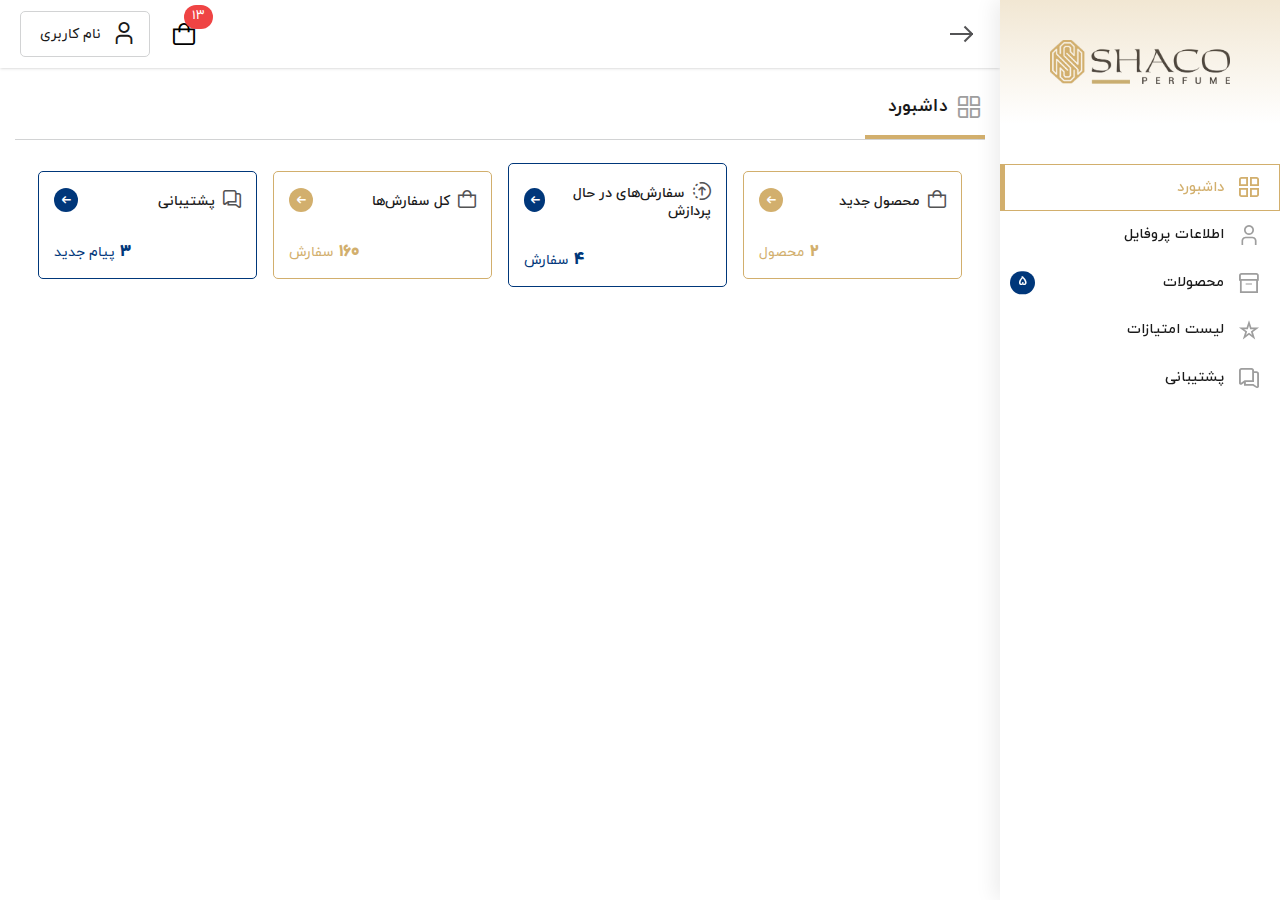
==== index.html @ 852741b5 "first commit" ====
<!DOCTYPE html>
<html lang="fa" class="no-js" dir="rtl">

<head>
    <meta charset="UTF-8">
    <meta http-equiv="x-ua-compatible" content="ie=edge">
    <meta name="viewport" content="width=device-width, initial-scale=1.0">
    <meta name="theme-color" content="#0e4fc7" />
    <meta name="msapplication-navbutton-color" content="#0e4fc7">
    <meta name="apple-mobile-web-app-status-bar-style" content="#0e4fc7">
    <title>Shaco | پنل مدیریت</title>
    <script src="js/tailwindcss.js"></script>
    <script src="js/tailwind.config.js"></script>
    <link rel="stylesheet" href="scss/main.css" />

    <!-- Font Icons -->
    <link href="css/uicons-regular-straight.css" rel="stylesheet" type="text/css" />
    <link href="css/uicons-solid-straight.css" rel="stylesheet" type="text/css" />

    <!-- Favicon -->
    <link rel="icon" href="images/small-icon.png" />
    <link rel="apple-touch-icon" href="images/apple-touch-icon.png" />
    <link rel="apple-touch-icon" sizes="72x72" href="images/logo-72x72.png" />
    <link rel="apple-touch-icon" sizes="114x114" href="images/logo-114x114.png" />

</head>

<body>

    <!-- Wrapper -->
    <div class="wrapper">
        <!--Sidebar-->
        <nav id="sidebar">
            <button class="btn-close-sidebar"><i class="fi fi-rs-cross"></i></button>
            <div class="logo">
                <img src="images/logo.png" alt="logo">
            </div>
            <ul class="list-nav">
                <li class="nav-item active">
                    <a class="sub-item" href="index.html">
                        <i class="fi fi-rs-apps"></i><span class="title">داشبورد</span>
                    </a>
                </li>
                <li class="nav-item">
                    <a class="sub-item" href="user-profile.html">
                        <i class="fi fi-rs-user"></i><span class="title">اطلاعات پروفایل</span>
                    </a>
                </li>
                <li class="nav-item">
                    <a class="sub-item" href="products-list.html">
                        <i class="fi fi-rs-box"></i><span class="title">محصولات</span>
                        <div class="badge badge-secondary badge-s">5</div>
                    </a>
                </li>
                <li class="nav-item">
                    <a class="sub-item" href="points-list.html">
                        <i class="fi fi-rs-star"></i><span class="title">لیست امتیازات</span>
                    </a>
                </li>
                <li class="nav-item">
                    <a class="sub-item" href="support.html">
                        <i class="fi fi-rs-messages"></i><span class="title">پشتیبانی</span>
                    </a>
                </li>
            </ul>
        </nav>
        <div class="siderbar-overlay"></div>
        <!--Page Content-->
        <div id="content">
            <nav id="mynavbar">
                <div class="collapse-sidebar">
                    <button type="button" id="sidebarCollapse" class="btn btn-side">
                        <span class="menu-lines">
                            <span class="line line-1"></span>
                            <span class="line line-2"></span>
                            <span class="line line-3"></span>
                        </span>
                    </button>
                </div>
                <div class="logo">
                    <img src="images/logo.png" alt="logo">
                </div>
                <div class="admin">
                    <div class="item">
                        <button class="btn-navbar btn-basket">
                            <i class="fi fi-rs-shopping-bag"></i>
                            <div class="badge badge-danger badge-s">13</div>
                        </button>
                    </div>
                    <div class="dropdown">
                        <button class="btn btn-secondary-outline dropdown-toggle icon-right" type="button">
                            <i class="fi fi-rs-user"></i>
                            <span>نام کاربری</span>
                        </button>
                        <div class="dropdown-menu">
                            <a href="https://shacoiran.ir/" class="dropdown-item"><i class="fi fi-rs-eye"></i>
                                مشاهده سایت شاکو
                            </a>
                            <a href="#" class="dropdown-item"><i class="fi fi-rs-settings"></i>
                                تنظیمات
                            </a>
                            <hr class="my-2">
                            <a href="login.html" class="dropdown-item" data-modal-name="modal-exit"><i
                                    class="fi fi-rs-exit"></i>خروج از پنل</a>
                        </div>
                    </div>
                </div>
            </nav>
            <!--Body Content-->
            <div class="main-body-content">
                <div class="main-header">
                    <div class="inner">
                        <div class="title">
                            <h2><i class="fi fi-rs-apps"></i>داشبورد</h2>
                        </div>
                    </div>
                </div>
                <div class="main-inner">
                    <div class="cards-status-list">
                        <div class="flex items-center justify-start flex-wrap">
                            <div class="lg:w-1/4 sm:w-1/2 w-full px-2 my-2">
                                <div class="card-status color-primary">
                                    <a href="#" class="card-inner">
                                        <div class="name">
                                            <h6><span class="fi fi-rs-shopping-bag"></span>محصول جدید</h6>
                                            <div class="arrow"><i class="fi fi-rs-arrow-small-left"></i></div>
                                        </div>
                                        <div class="desc">
                                            <h5>2</h5>
                                            <span>محصول</span>
                                        </div>
                                    </a>
                                </div>
                            </div>
                            <div class="lg:w-1/4 sm:w-1/2 w-full px-2 my-2">
                                <div class="card-status color-secondary">
                                    <a href="#" class="card-inner">
                                        <div class="name">
                                            <h6><span class="fi fi-rs-progress-upload"></span>سفارش‌های در حال پردازش
                                            </h6>
                                            <div class="arrow"><i class="fi fi-rs-arrow-small-left"></i></div>
                                        </div>
                                        <div class="desc">
                                            <h5>4</h5>
                                            <span>سفارش</span>
                                        </div>
                                    </a>
                                </div>
                            </div>
                            <div class="lg:w-1/4 sm:w-1/2 w-full px-2 my-2">
                                <div class="card-status color-primary">
                                    <a href="#" class="card-inner">
                                        <div class="name">
                                            <h6><span class="fi fi-rs-shopping-bag"></span>کل سفارش‌ها</h6>
                                            <div class="arrow"><i class="fi fi-rs-arrow-small-left"></i></div>
                                        </div>
                                        <div class="desc">
                                            <h5>160</h5>
                                            <span>سفارش</span>
                                        </div>
                                    </a>
                                </div>
                            </div>
                            <div class="lg:w-1/4 sm:w-1/2 w-full px-2 my-2">
                                <div class="card-status color-secondary">
                                    <a href="#" class="card-inner">
                                        <div class="name">
                                            <h6><span class="fi fi-rs-messages"></span>پشتیبانی</h6>
                                            <div class="arrow"><i class="fi fi-rs-arrow-small-left"></i></div>
                                        </div>
                                        <div class="desc">
                                            <h5>3</h5>
                                            <span>پیام جدید</span>
                                        </div>
                                    </a>
                                </div>
                            </div>
                        </div>
                    </div>
                </div>
            </div>
        </div>
    </div>

    <!-- Sidebar -->
    <div id="side-basket" class="">
        <button type="button" id="dismiss-basket">
            <i class="fi fi-rs-cross-small"></i>
        </button>
        <!-- Basket Header -->
        <div class="basket-header">
            <h2 class="order-numbers">سبد خرید <span>(2 کالا)</span></h2>
        </div>
        <!-- Basket List Item -->
        <div class="basket-list-item">
            <div class="item">
                <div class="item-inner">
                    <div class="product-image">
                        <a href="#">
                            <img src="https://placehold.co/100x100" alt="pic-name" />
                        </a>
                    </div>
                    <div class="product-info">
                        <a href="#">
                            <h3 class="name">نام محصول</h3>
                        </a>
                        <div class="data">
                            <div class="price-content">
                                <div class="price">
                                    <div class="number" data-price="5200000"></div>
                                    <span class="toman">تومان</span>
                                </div>
                                <div class="count">(2 عدد)</div>
                            </div>
                            <button type="button" class="btn-delete" onclick="deleteBasktet_item(this)"><i
                                    class="fi fi-rs-trash"></i></button>
                        </div>
                    </div>
                </div>
            </div>
            <div class="item">
                <div class="item-inner">
                    <div class="product-image">
                        <a href="#">
                            <img src="https://placehold.co/100x100" alt="pic-name" />
                        </a>
                    </div>
                    <div class="product-info">
                        <a href="#">
                            <h3 class="name">نام محصول</h3>
                        </a>
                        <div class="data">
                            <div class="price-content">
                                <div class="price">
                                    <div class="number" data-price="10200000"></div>
                                    <span class="toman">تومان</span>
                                </div>
                                <div class="count">(2 عدد)</div>
                            </div>
                            <button type="button" class="btn-delete" onclick="deleteBasktet_item(this)"><i
                                    class="fi fi-rs-trash"></i></button>
                        </div>
                    </div>
                </div>
            </div>
        </div>
        <!-- Empty Cart -->
        <!-- <div class="empty-box">
                <div class="thumb">
                    <img src="images/icon-shopping-bag.svg" alt="pic-name" />
                </div>
                <h6>سبد خرید شما خالی است</h6>
            </div> -->
        <!-- Pay Button -->
        <div class="basket-pays">
            <a href="cart-items-list.html" class="goto-cart">
                <span class="count-price">549,000 تومان</span>
                <span class="btn-text">تایید سفارش</span>
            </a>
        </div>
    </div>
    <div class="basket-overlay"></div>


    <script src="js/scripts.js"></script>

</body>

</html>
---- scss/main.css ----
/*#region ----------------- General */
@import url(../css/fontface.css);
*,
::before,
::after {
  box-sizing: border-box;
  outline: none !important;
}

body {
  font-family: IranYekan !important;
  font-weight: 400;
  font-size: 16px;
  line-height: 1.5;
  direction: rtl;
  margin: 0;
  background-color: #fff;
  text-align: right;
  -webkit-text-size-adjust: 100%;
  -webkit-tap-highlight-color: transparent;
}

html {
  scroll-behavior: smooth;
  line-height: 1.15;
  -webkit-text-size-adjust: 100%;
  -webkit-tap-highlight-color: transparent;
}

h1,
h2,
h3,
h4,
h5,
h6 {
  margin-top: 0;
  margin-bottom: 0.5rem;
  line-height: 1.2;
  color: #1a1a1a;
}

h1,
h2,
h3,
h4,
h5,
h6,
input,
textarea,
strong,
span,
p {
  font-family: IranYekan !important;
}

h1 {
  font-weight: 800;
  font-size: 2.5rem;
}

h2 {
  font-size: 2rem;
  font-weight: 800;
}

h3 {
  font-size: 1.75rem;
  font-weight: 800;
}

h4 {
  font-size: 1.5rem;
  font-weight: 800;
}

h5 {
  font-size: 1.25rem;
  font-weight: 600;
}

h6 {
  font-size: 1rem;
  font-weight: 600;
}

p {
  margin-top: 0;
  margin-bottom: 1rem;
  line-height: 25px;
  font-weight: 400;
}

b,
strong {
  font-weight: 900;
}

hr {
  margin: 1rem 0;
  color: inherit;
  border: 0;
  border-top: #d2d3d4 solid;
  opacity: 0.25;
}

ul,
ol {
  list-style: none;
  padding: 0;
  margin: 1rem 0;
}

ol ol,
ol ul,
ul ol,
ul ul {
  margin-bottom: 0;
}

nav {
  display: block;
}

a {
  text-decoration: none;
  color: #1a1a1a;
}
a:hover {
  color: #d2af6d;
}
a:not([href]):not([class]) {
  color: inherit;
  text-decoration: none;
}
a:not([href]):not([class]):hover {
  color: inherit;
  text-decoration: none;
}

figure {
  margin: 0 0 1rem;
}

img {
  border-style: none;
  font-size: 13px;
  font-weight: 300;
}

svg,
img {
  vertical-align: middle;
}

input,
button,
select,
optgroup,
textarea {
  margin: 0;
  font-family: inherit;
  font-size: inherit;
  line-height: inherit;
}

input[type=number]::-webkit-inner-spin-button,
input[type=number]::-webkit-outer-spin-button {
  -webkit-appearance: none;
  margin: 0;
}

input[type=number] {
  -moz-appearance: textfield;
}

textarea {
  resize: vertical;
}

table {
  caption-side: bottom;
  border-collapse: collapse;
}

th {
  text-align: inherit;
  text-align: -webkit-match-parent;
}

tbody,
td,
tfoot,
th,
thead,
tr {
  border-color: inherit;
  border-style: solid;
  border-width: 0;
}

label {
  display: inline-block;
}

button {
  border-radius: 0;
  cursor: pointer;
}

button:focus:not(:focus-visible) {
  outline: 0;
}

[role=button] {
  cursor: pointer;
}

[type=button],
[type=reset],
[type=submit],
button {
  -webkit-appearance: button;
}

[type=button]:not(:disabled),
[type=reset]:not(:disabled),
[type=submit]:not(:disabled),
button:not(:disabled) {
  cursor: pointer;
}

button,
select {
  text-transform: none;
}

select {
  word-wrap: normal;
}
select:disabled {
  opacity: 1;
}

select [list]:not([type=date]):not([type=datetime-local]):not([type=month]):not([type=week]):not([type=time])::-webkit-calendar-picker-indicator {
  display: none !important;
}

::-moz-selection {
  background-color: #00377a;
  color: white;
}

::selection {
  background-color: #00377a;
  color: white;
}

::-moz-focus-inner {
  padding: 0;
  border-style: none;
}

::-webkit-datetime-edit-day-field,
::-webkit-datetime-edit-fields-wrapper,
::-webkit-datetime-edit-hour-field,
::-webkit-datetime-edit-minute,
::-webkit-datetime-edit-month-field,
::-webkit-datetime-edit-text,
::-webkit-datetime-edit-year-field {
  padding: 0;
}

::-webkit-inner-spin-button {
  height: auto;
}

[type=search] {
  -webkit-appearance: textfield;
  outline-offset: -2px;
}

[type=email],
[type=number],
[type=tel],
[type=url] {
  direction: ltr;
}

::-webkit-search-decoration {
  -webkit-appearance: none;
}

::-webkit-color-swatch-wrapper {
  padding: 0;
}

::file-selector-button {
  font: inherit;
  -webkit-appearance: button;
}

iframe {
  border: 0;
}

[hidden],
.hidden {
  display: none !important;
}

.fixed-position {
  overflow: hidden !important;
}

/*#endregion -------------- General */
/*#region ----------------- Page Title */
.page-title {
  margin: 0.5rem 0 1.5rem 0;
}
.page-title.align-center .title-inner {
  text-align: center;
}
.page-title.align-right {
  display: flex;
  align-items: center;
  justify-content: space-between;
}
.page-title h2 {
  font-size: 1.65rem;
  color: #1a1a1a;
  margin-bottom: 10px;
}
.page-title p {
  color: #535355;
  margin-bottom: 0;
}
.page-title .btn-link {
  color: #d2af6d;
  font-weight: 600;
  display: flex;
  align-items: center;
}
.page-title .btn-link .fi {
  margin-right: 5px;
  display: flex;
  font-size: 20px;
}
.page-title .btn-link:hover {
  color: #00377a;
}

@media (max-width: 1024px) {
  .page-title h2 {
    font-size: 1.45rem;
  }
}
@media (max-width: 768px) {
  .page-title h2 {
    font-size: 1.35rem;
  }
}
/*#endregion -------------- Page Title */
/*#region ----------------- Badge */
.badge {
  background-color: #9e9e9e;
  color: white;
  font-size: 14px;
  padding: 2px 8px;
  border-radius: 50px;
}
.badge.badge-success {
  background-color: #22c55e;
}
.badge.badge-danger {
  background-color: #ef4444;
}
.badge.badge-primary {
  background-color: #d2af6d;
}
.badge.badge-secondary {
  background-color: #00377a;
  color: white;
}
.badge.badge-s {
  font-size: 13px;
}
.badge.badge-m {
  font-size: 14px;
}
.badge.badge-lg {
  font-size: 16px;
}
.badge.dot {
  padding: 0;
  width: 10px;
  height: 10px;
}

/*#endregion -------------- Badge */
.dropdown {
  position: relative;
  display: inline-block;
}
.dropdown .dropdown-toggle.rounded-lg {
  border-radius: 10px;
}
.dropdown .dropdown-toggle.bg-white {
  background-color: transparent;
}
.dropdown .dropdown-toggle.bg-white:hover {
  background-color: #f6f6f6;
}
.dropdown .dropdown-toggle.btn-icon {
  width: 42px;
  height: 42px;
  padding: 5px;
  display: flex;
  align-items: center;
  justify-content: center;
  color: #9e9e9e;
}
.dropdown .dropdown-toggle.btn-icon::before {
  content: "\f70e";
  font-family: uicons-regular-straight;
  font-size: 22px;
}
.dropdown .dropdown-toggle .fi {
  display: block;
  font-size: 22px;
}
.dropdown .dropdown-menu {
  position: absolute;
  top: 100%;
  left: 0;
  min-width: 170px;
  display: none;
  flex-direction: column;
  background-color: #fff;
  box-shadow: 0px 2px 8px rgba(0, 0, 0, 0.1);
  border-radius: 5px;
  z-index: 1;
  text-align: right;
  padding: 5px;
}
.dropdown .dropdown-menu .dropdown-item {
  padding: 8px 10px;
  text-decoration: none;
  color: #1a1a1a;
  display: block;
  font-size: 14px;
  font-weight: 500;
  border-radius: 8px;
  white-space: nowrap;
  -webkit-user-select: none;
     -moz-user-select: none;
          user-select: none;
  cursor: pointer;
}
.dropdown .dropdown-menu .dropdown-item:hover {
  background-color: rgba(210, 175, 109, 0.1);
  color: #d2af6d;
}
.dropdown .dropdown-menu .dropdown-item:hover .fi {
  color: #d2af6d;
}
.dropdown .dropdown-menu .dropdown-item .fi {
  margin-left: 10px;
  font-size: 18px;
  position: relative;
  top: 3px;
  color: #9e9e9e;
}
.dropdown .dropdown-menu.open {
  display: flex;
}

/*#region ----------------- Buttons */
.btn {
  font-size: 14px;
  padding: 0.7rem 1.2rem;
  border-radius: 5px;
  border: 1px solid transparent;
  box-shadow: none;
  overflow: hidden;
  position: relative;
  transition: all 0.3s ease-in-out;
  display: inline-block;
  text-align: center;
  white-space: nowrap;
  vertical-align: middle;
}
.btn:hover, .btn:focus {
  box-shadow: none !important;
}
.btn .fi {
  font-size: 20px;
  line-height: 0;
}
.btn:disabled {
  background-color: #fff !important;
  border: 1px solid #9e9e9e !important;
  color: #535355;
}
.btn.text-right {
  text-align: right;
}
.btn.text-left {
  text-align: left;
}
.btn.btn-small {
  font-size: 14px;
  padding: 0.544rem 1rem;
  min-width: unset;
}
.btn.btn-small .fi {
  font-size: 18px;
}
.btn.btn-small.icon-right {
  padding-right: 2.3rem !important;
}
.btn.btn-small.icon-right .fi {
  right: 10px;
  top: 10px;
}
.btn.btn-small.icon-left {
  padding-left: 2.3rem !important;
}
.btn.btn-small.icon-left .fi {
  left: 10px;
  top: 10px;
}

.icon-right {
  padding-right: 3rem !important;
}
.icon-right .fi {
  position: absolute;
  right: 14px;
  top: 10px;
}

.icon-left {
  padding-left: 3rem !important;
}
.icon-left .fi {
  position: absolute;
  left: 14px;
  top: 10px;
}

.btn-primary {
  background: #d2af6d;
  color: white;
  border-color: #d2af6d;
}
.btn-primary:hover, .btn-primary:focus {
  background-color: #dcc08c;
  color: white;
}
.btn-primary.color-danger {
  background-color: #ef4444;
  color: white;
  border-color: #ef4444;
}
.btn-primary.color-white {
  background-color: white;
  color: #d2af6d;
  border-color: white;
}

.btn-secondary {
  background: #00377a;
  color: white;
  border-color: #00377a;
}
.btn-secondary:hover, .btn-secondary:focus {
  background-color: #0049a3;
  border-color: #0049a3;
  color: white;
}

.btn-primary-outline {
  background: transparent;
  color: #d2af6d;
  border-color: #d2af6d;
}
.btn-primary-outline::before {
  background-color: rgba(210, 175, 109, 0.3);
}
.btn-primary-outline:hover, .btn-primary-outline:focus {
  background: rgba(210, 175, 109, 0.15);
  color: #d2af6d;
}
.btn-primary-outline.color-red {
  border-color: #ef4444;
  color: #ef4444;
}
.btn-primary-outline.color-red:hover, .btn-primary-outline.color-red:focus {
  background-color: rgba(239, 68, 68, 0.1);
}
.btn-primary-outline.color-gray {
  border-color: #9e9e9e;
}

.btn-secondary-outline {
  background: transparent;
  color: #00377a;
  border-color: #00377a;
}
.btn-secondary-outline::before {
  background-color: rgba(0, 55, 122, 0.3);
}
.btn-secondary-outline:hover, .btn-secondary-outline:focus {
  background: rgba(0, 55, 122, 0.15);
  color: #00377a;
}

.btn-circle {
  width: 34px;
  height: 34px;
  border-radius: 50%;
  display: flex;
  align-items: center;
  justify-content: center;
  border: 1px solid transparent;
  background-color: rgba(0, 0, 0, 0.1);
  color: #535355;
}
.btn-circle .fi {
  display: flex;
  font-size: 18px;
}
.btn-circle.size-big {
  width: 48px;
  height: 48px;
}
.btn-circle:hover, .btn-circle:focus {
  background-color: rgba(0, 0, 0, 0.2);
  color: #535355;
}
.btn-circle.color-blue {
  background-color: #0ea5e9;
  color: white;
}
.btn-circle.color-blue:hover, .btn-circle.color-blue:focus {
  background-color: #0c8ac3;
}
.btn-circle.color-red {
  background-color: #ef4444;
  color: white;
}
.btn-circle.color-red:hover, .btn-circle.color-red:focus {
  background-color: #ec1e1e;
}
.btn-circle.color-green {
  background-color: #22c55e;
  color: white;
}
.btn-circle.color-green:hover, .btn-circle.color-green:focus {
  background-color: #1ca24d;
}
.btn-circle.color-orange {
  background-color: #fbbf24;
  color: white;
}
.btn-circle.color-orange:hover, .btn-circle.color-orange:focus {
  background-color: #f2b004;
}
.btn-circle.color-primary {
  background-color: #d2af6d;
  color: white;
}
.btn-circle.color-primary:hover, .btn-circle.color-primary:focus {
  background-color: #c89e4e;
}

.btn-collapse {
  width: 100%;
  text-align: right;
  color: #1a1a1a;
  position: relative;
}
.btn-collapse .icon {
  transition: all 0.2s ease-in-out;
  transform: rotate(0deg);
}
.btn-collapse .icon.icon-plus {
  transform: unset;
}
.btn-collapse .icon.icon-plus::before {
  content: "\f80d";
  position: absolute;
  font-family: uicons-regular-straight;
  color: #9e9e9e;
}
.btn-collapse.active .icon {
  transform: rotate(-90deg);
}
.btn-collapse.active .icon.icon-plus {
  transform: unset;
}
.btn-collapse.active .icon.icon-plus::before {
  content: "\f730";
}

.card-collapse {
  max-height: 0;
  overflow: hidden;
  transition: max-height 0.3s ease-in-out;
}

/*#endregion -------------- Buttons */
/*#region ----------------- Dashboard */
.wrapper {
  display: flex;
  width: 100%;
}

#content {
  width: calc(100% - 280px);
  padding: 5px 15px;
  min-height: 100vh;
  transition: all 0.3s;
  position: absolute;
  top: 0;
  left: 0;
  background-color: white;
}
#content.active {
  width: 100%;
}

#sidebar {
  width: 280px;
  position: fixed;
  top: 0;
  right: 0;
  height: 100vh;
  z-index: 1010;
  background: white;
  color: white;
  transition: all 0.3s;
  box-shadow: -5px 0 20px rgba(0, 0, 0, 0.08);
  padding-bottom: 30px;
  overflow-y: auto;
}
#sidebar.active {
  margin-right: -280px;
}
#sidebar .btn-close-sidebar {
  position: absolute;
  left: 10px;
  top: 10px;
  z-index: 10;
  width: 40px;
  height: 40px;
  padding: 2px;
  border-radius: 50%;
  color: #535355;
  border: none;
  background-color: transparent;
  display: none;
  align-items: center;
  justify-content: center;
}
#sidebar .btn-close-sidebar .fi {
  display: flex;
}
#sidebar .logo {
  text-align: center;
  padding: 40px 20px;
  position: relative;
}
#sidebar .logo::before {
  content: "";
  position: absolute;
  top: 0;
  left: 0;
  width: 100%;
  height: 100%;
  background: linear-gradient(180deg, rgba(210, 175, 109, 0.3), rgba(210, 175, 109, 0));
}
#sidebar .logo img {
  width: 180px;
  margin: 0 auto;
}
#sidebar .list-nav {
  margin-top: 40px;
}
#sidebar .nav-item {
  position: relative;
}
#sidebar .nav-item .sub-item {
  padding: 12px 20px 12px 5px;
  font-size: 0.9em;
  font-weight: 500;
  display: flex;
  align-items: center;
  justify-content: flex-start;
  color: #1a1a1a;
  position: relative;
  border: 1px solid transparent;
  border-left-width: 5px;
}
#sidebar .nav-item .sub-item:hover {
  color: #00377a;
}
#sidebar .nav-item .sub-item:hover .fi {
  color: #00377a;
}
#sidebar .nav-item .sub-item .fi {
  color: #9e9e9e;
  margin-left: 15px;
  font-size: 20px;
  display: flex;
}
#sidebar .nav-item .sub-item .badge {
  position: absolute;
  left: 5px;
  top: 50%;
  transform: translateY(-50%);
}
#sidebar .nav-item .sub-item .icon {
  position: absolute;
  left: 5px;
  top: 50%;
  transform: translateY(-50%);
  margin-left: 0;
}
#sidebar .nav-item.active .sub-item {
  border-color: #d2af6d;
  color: #d2af6d;
}
#sidebar .nav-item.active .sub-item .fi {
  color: #d2af6d;
}
#sidebar .nav-item.active .sub-item .badge {
  background-color: #d2af6d;
  color: white;
}
#sidebar .nav-item.active .sub-item .icon::before {
  color: white;
}

.siderbar-overlay {
  display: none;
  position: fixed;
  top: 0;
  left: 0;
  width: 100%;
  height: 100%;
  z-index: 1009;
  background-color: rgba(0, 0, 0, 0.5);
}

#mynavbar {
  background-color: white;
  width: 100%;
  position: absolute;
  top: 0;
  right: 0;
  z-index: 999;
  display: grid;
  grid-template-columns: 60px auto;
  align-items: center;
  padding: 10px 15px 10px 20px;
  box-shadow: 0 1px 3px 0 rgba(0, 0, 0, 0.1), 0 1px 2px -1px rgba(0, 0, 0, 0.1);
}
#mynavbar .admin {
  text-align: left;
  display: flex;
  align-items: center;
  justify-content: flex-end;
}
#mynavbar .admin .btn {
  border-color: #d2d3d4;
  color: #1a1a1a;
}
#mynavbar .admin .btn:hover, #mynavbar .admin .btn:focus {
  background-color: white;
  border-color: #d2af6d;
  color: #d2af6d;
}
#mynavbar .admin .dropdown-menu {
  border-top: 3px solid #d2af6d;
}
#mynavbar .admin .dropdown-menu .dropdown-item {
  display: flex;
  align-items: center;
  justify-content: flex-start;
  font-size: 14px;
  font-weight: 500;
  padding: 10px;
}
#mynavbar .admin .dropdown-menu .dropdown-item .fi {
  display: flex;
  font-size: 20px;
  margin-left: 10px;
  color: #535355;
  top: unset;
}
#mynavbar .admin .dropdown-menu .dropdown-item:hover .fi {
  color: #d2af6d;
}
#mynavbar .admin .dropdown-toggle::after {
  position: relative;
  top: 3px;
}
#mynavbar .item {
  margin-left: 10px;
}
#mynavbar .btn-navbar {
  width: 48px;
  height: 48px;
  position: relative;
  font-size: 22px;
  border-radius: 50%;
  border: none;
  background-color: transparent;
  display: flex;
  align-items: center;
  justify-content: center;
}
#mynavbar .btn-navbar:hover, #mynavbar .btn-navbar:focus {
  background-color: white;
  border-color: #d2af6d;
  color: #d2af6d;
}
#mynavbar .btn-navbar .fi {
  display: flex;
}
#mynavbar .btn-navbar .badge {
  position: absolute;
  right: -5px;
  top: -5px;
}
#mynavbar .btn-navbar .badge.dot {
  right: 0;
  top: 0;
}
#mynavbar .logo {
  display: none;
  width: 120px;
}
#mynavbar .logo img {
  width: 100%;
}

#sidebarCollapse {
  border: none;
  border-radius: 50%;
  display: inline-block;
  padding: 0;
  width: 48px;
  height: 48px;
  min-width: unset;
}
#sidebarCollapse:hover {
  background-color: #f2f3f4;
}
#sidebarCollapse.active {
  transition: all 0.4s;
}
#sidebarCollapse.active .menu-lines .line {
  width: 24px;
}
#sidebarCollapse.active .menu-lines .line.line-1 {
  transform: rotate(0);
  top: unset;
  width: 24px;
  left: 0;
}
#sidebarCollapse.active .menu-lines .line.line-3 {
  transform: rotate(0);
  top: unset;
  width: 24px;
  left: 0;
}
#sidebarCollapse .menu-lines {
  position: relative;
  display: flex;
  align-items: center;
  justify-content: center;
  flex-direction: column;
}
#sidebarCollapse .menu-lines .line {
  position: relative;
  display: inline-block;
  width: 23px;
  height: 2px;
  margin: 2px 0;
  background-color: #535355;
  transition: all 0.4s;
}
#sidebarCollapse .menu-lines .line.line-1 {
  transform: rotate(45deg);
  top: 2px;
  width: 10px;
  left: 7px;
}
#sidebarCollapse .menu-lines .line.line-2 {
  opacity: 1;
}
#sidebarCollapse .menu-lines .line.line-3 {
  transform: rotate(-45deg);
  top: -2px;
  width: 10px;
  left: 7px;
}
#sidebarCollapse .fi {
  font-size: 2em;
}

.main-body-content {
  margin-top: 70px;
  height: 100%;
  background-color: white;
  border-radius: 0;
}
.main-body-content .main-header {
  padding: 12px 5px;
  border-bottom: 1px solid #d2d3d4;
  position: relative;
}
.main-body-content .main-header::before {
  content: "";
  position: absolute;
  right: 0;
  bottom: 0;
  width: 120px;
  height: 4px;
  background-color: #d2af6d;
}
.main-body-content .main-header .inner {
  display: flex;
  align-items: center;
  justify-content: flex-start;
  position: relative;
  min-height: 40px;
}
.main-body-content .main-header .inner .page-back {
  margin-left: 20px;
  padding-left: 20px;
  border-left: 1px solid #d2d3d4;
}
.main-body-content .main-header .inner .page-back a {
  display: flex;
  align-items: center;
  justify-content: center;
  flex-direction: column;
  color: #1a1a1a;
  width: 55px;
  height: 55px;
  border-radius: 8px;
  background-color: rgba(0, 55, 122, 0.2);
}
.main-body-content .main-header .inner .page-back a span {
  font-size: 12px;
  font-weight: 500;
  position: relative;
  top: -3px;
}
.main-body-content .main-header .inner .page-back a .fi {
  font-size: 24px;
  line-height: normal;
  position: relative;
  top: 3px;
}
.main-body-content .main-header .inner .page-back:hover a {
  color: white;
  background-color: #00377a;
}
.main-body-content .main-header .inner .title h2 {
  display: flex;
  align-items: center;
  justify-content: flex-start;
  flex-wrap: wrap;
  font-size: 18px;
  font-weight: 600;
  margin-bottom: 0;
  color: #1a1a1a;
}
.main-body-content .main-header .inner .title h2 .fi {
  font-size: 22px;
  display: flex;
  margin-left: 10px;
  color: #9e9e9e;
}
.main-body-content .main-header .inner .title h2 span {
  font-size: 13px;
  margin-right: 10px;
  font-weight: 500;
  color: #535355;
}
.main-body-content .main-header .inner .btns-action {
  margin-right: auto;
  display: flex;
  align-items: center;
  justify-content: flex-end;
  gap: 5px;
}
.main-body-content .main-header .inner .btns-action .btn-collapse {
  display: inline-block;
  width: auto;
  color: white;
}
.main-body-content .main-inner {
  padding: 15px;
  margin-bottom: 50px;
}

@media (max-width: 1024px) {
  #mynavbar {
    grid-template-columns: 1fr 120px 1fr;
  }
  #mynavbar .logo {
    display: block;
  }
  #sidebar {
    margin-right: -300px;
    position: fixed;
  }
  #sidebar.active {
    margin-right: 0;
  }
  #sidebar .btn-close-sidebar {
    display: flex;
  }
  #content {
    width: 100%;
    padding: 10px;
  }
  #content.active {
    width: 100%;
  }
  #sidebarCollapse .menu-lines .line {
    width: 24px;
  }
  #sidebarCollapse .menu-lines .line.line-1 {
    transform: rotate(0);
    top: unset;
    width: 24px;
    left: 0;
  }
  #sidebarCollapse .menu-lines .line.line-3 {
    transform: rotate(0);
    top: unset;
    width: 24px;
    left: 0;
  }
  .siderbar-overlay.active {
    display: block;
  }
}
@media (max-width: 640px) {
  .main-body-content .main-inner {
    padding: 15px 5px;
  }
  .main-body-content .main-header .inner .btns-action .btn {
    padding: 2px;
    width: 40px;
    height: 40px;
    display: flex;
    align-items: center;
    justify-content: center;
  }
  .main-body-content .main-header .inner .btns-action .btn span {
    display: none;
  }
  .main-body-content .main-header .inner .btns-action .btn.icon-left, .main-body-content .main-header .inner .btns-action .btn.icon-right {
    padding: 2px !important;
  }
  .main-body-content .main-header .inner .btns-action .btn.icon-left .fi, .main-body-content .main-header .inner .btns-action .btn.icon-right .fi {
    position: unset;
    top: unset;
    left: unset;
    right: unset;
    bottom: unset;
    font-size: 22px;
  }
  #mynavbar {
    padding-left: 10px;
  }
  #mynavbar .admin .btn {
    font-size: 13px;
  }
  #mynavbar .admin .dropdown .dropdown-toggle .fi {
    font-size: 20px;
    top: 10px !important;
  }
  #mynavbar .admin .dropdown .btn {
    width: 40px;
    height: 40px;
    padding: 2px;
    border-radius: 50%;
    display: flex;
    align-items: center;
    justify-content: center;
  }
  #mynavbar .admin .dropdown .btn .fi {
    top: unset;
    right: unset;
    position: unset;
  }
  #mynavbar .admin .dropdown .btn span {
    display: none;
  }
  #mynavbar .admin .dropdown .btn.icon-right {
    padding-right: 0 !important;
  }
  #mynavbar .item {
    margin-left: 5px;
  }
  #mynavbar .btn-navbar {
    width: 40px;
    height: 40px;
    font-size: 20px;
  }
  #sidebarCollapse {
    width: 40px;
    height: 40px;
  }
  .main-body-content {
    margin-top: 60px;
  }
  .main-body-content .main-header .inner {
    flex-wrap: wrap;
  }
  .main-body-content .main-header .inner .title {
    margin-bottom: 0;
  }
}
/*#endregion -------------- Dashboard */
/*#region ----------------- Status */
.card-status {
  margin-bottom: 16px;
}
.card-status .card-inner {
  background-color: white;
  border: 1px solid #d2d3d4;
  border-radius: 5px;
  display: block;
  padding: 15px;
  transition: all 0.15s ease-in-out;
}
.card-status .name {
  display: flex;
  align-items: center;
  justify-content: space-between;
}
.card-status .name h6 {
  margin-bottom: 0;
  font-size: 14px;
  font-weight: 500;
}
.card-status .name h6 .fi {
  margin-left: 8px;
  font-size: 18px;
  position: relative;
  color: #535355;
  top: 3px;
}
.card-status .name .arrow {
  width: 24px;
  height: 24px;
  background-color: #f2f3f4;
  color: #535355;
  border-radius: 50%;
  display: flex;
  align-items: center;
  justify-content: center;
}
.card-status .name .arrow .fi {
  display: flex;
}
.card-status .desc {
  margin-top: 30px;
  display: flex;
  align-items: center;
  justify-content: flex-end;
}
.card-status .desc h5 {
  margin-bottom: 0;
  font-weight: 800;
}
.card-status .desc span {
  font-size: 14px;
  color: #535355;
  margin-right: 5px;
}
.card-status.color-primary .card-inner {
  border-color: #d2af6d;
}
.card-status.color-primary .name .arrow {
  background-color: #d2af6d;
  color: white;
}
.card-status.color-primary .desc h5,
.card-status.color-primary .desc span {
  color: #d2af6d;
}
.card-status.color-primary:hover .card-inner {
  background-color: #d2af6d;
}
.card-status.color-primary:hover .name h6 {
  color: white;
}
.card-status.color-primary:hover .name h6 .fi {
  color: white;
}
.card-status.color-primary:hover .name .arrow {
  background-color: white;
  color: #d2af6d;
}
.card-status.color-primary:hover .desc h5,
.card-status.color-primary:hover .desc span {
  color: white;
}
.card-status.color-secondary .card-inner {
  border-color: #00377a;
}
.card-status.color-secondary .name .arrow {
  background-color: #00377a;
  color: white;
}
.card-status.color-secondary .desc h5,
.card-status.color-secondary .desc span {
  color: #00377a;
}
.card-status.color-secondary:hover .card-inner {
  background-color: #00377a;
}
.card-status.color-secondary:hover .name h6 {
  color: white;
}
.card-status.color-secondary:hover .name h6 .fi {
  color: white;
}
.card-status.color-secondary:hover .name .arrow {
  background-color: white;
  color: #00377a;
}
.card-status.color-secondary:hover .desc h5,
.card-status.color-secondary:hover .desc span {
  color: white;
}
.card-status.type-small .card-inner {
  display: flex;
  align-items: center;
  justify-content: space-between;
  padding: 15px;
}
.card-status.type-small .desc {
  margin-top: 0;
}

/*#endregion -------------- Status */
/*#region ----------------- Forms */
.input-group {
  margin-bottom: 1.3rem;
}
.input-group label {
  font-size: 14px;
  font-weight: 400;
  display: block;
  margin-bottom: 5px;
  color: #535355;
}
.input-group .input {
  width: 100%;
  border: 1px solid #d2d3d4;
  border-radius: 5px;
  height: 48px;
  padding: 5px 15px;
  font-size: 16px;
  font-weight: 400;
  color: #1a1a1a;
  background-color: white;
}
.input-group .input:hover, .input-group .input:focus {
  border-color: #d2af6d;
}

.select-group {
  margin-bottom: 1.2rem;
}
.select-group label {
  font-size: 14px;
  font-weight: 400;
  display: block;
  margin-bottom: 5px;
  color: #535355;
}
.select-group .select {
  width: 100%;
  -webkit-appearance: none;
     -moz-appearance: none;
          appearance: none;
  background-image: url("data:image/svg+xml,%3csvg xmlns='http://www.w3.org/2000/svg' viewBox='0 0 16 16'%3e%3cpath fill='none' stroke='%23343a40' stroke-linecap='round' stroke-linejoin='round' stroke-width='2' d='m2 5 6 6 6-6'/%3e%3c/svg%3e");
  background-position: left 0.75rem center;
  background-size: 16px 12px;
  background-repeat: no-repeat;
  background-color: white;
  border: 1px solid #d2d3d4;
  border-radius: 5px;
  height: 48px;
  transition: all 0.3s ease-in-out;
  font-size: 16px;
  font-weight: 400;
  color: #1a1a1a;
  padding: 5px 15px;
}
.select-group .select:hover, .select-group .select:focus {
  border-color: #d2af6d;
}

.form-check {
  display: flex;
  align-items: center;
  justify-content: flex-start;
  margin: 0 0 1.3rem 2rem;
}
.form-check .form-check-input {
  -webkit-appearance: none;
     -moz-appearance: none;
          appearance: none;
  width: 1.2em;
  height: 1.2em;
  border: 0.1em solid #d2d3d4;
  position: relative;
  border-radius: 5px;
  background-color: white;
  cursor: pointer;
}
.form-check .form-check-input[type=checkbox]::before {
  content: "\f3c8";
  font-family: uicons-regular-straight;
  font-size: 12px;
  position: absolute;
  right: 50%;
  top: 50%;
  transform: translate(50%, -50%);
  opacity: 0;
  transition: all 0.15s ease-in-out;
}
.form-check .form-check-input[type=checkbox]:checked {
  background-color: #d2af6d;
  border-color: #d2af6d;
}
.form-check .form-check-input[type=checkbox]:checked::before {
  opacity: 1;
  color: white;
  transform: translate(50%, -50%);
}
.form-check .form-check-input[type=radio] {
  border-radius: 50%;
}
.form-check .form-check-input[type=radio]::before {
  content: "";
  position: absolute;
  left: 50%;
  top: 50%;
  transform: translate(-50%, -50%);
  width: 0;
  height: 0;
  background-color: #d2af6d;
  border-radius: 50%;
  opacity: 0;
  transition: all 0.15s ease-in-out;
}
.form-check .form-check-input[type=radio]:checked {
  border-color: #d2af6d;
}
.form-check .form-check-input[type=radio]:checked::before {
  opacity: 1;
  width: 0.7em;
  height: 0.7em;
}
.form-check .form-check-label {
  cursor: pointer;
  font-size: 14px;
  font-weight: 400;
  color: #1a1a1a;
  margin-right: 10px;
}
.form-check .form-check-label.big-font {
  font-size: 16px;
}

.textarea-group {
  margin-bottom: 1.2rem;
}
.textarea-group label {
  font-size: 14px;
  font-weight: 400;
  display: block;
  margin-bottom: 5px;
  color: #535355;
}
.textarea-group .textarea {
  width: 100%;
  border: 1px solid #d2d3d4;
  padding: 15px;
  font-size: 16px;
  font-weight: 400;
  color: #1a1a1a;
  background-color: white;
  border-radius: 5px;
}
.textarea-group .textarea:hover, .textarea-group .textarea:focus {
  border-color: #d2af6d;
}

/*#endregion -------------- Forms */
/*#region ----------------- Sidebar Cart */
#side-basket {
  width: 300px;
  position: fixed;
  top: 0;
  left: -100%;
  max-height: 100%;
  height: 100%;
  z-index: 2002;
  background: white;
  transition: all 0.3s ease;
  display: flex;
  flex-direction: column;
}
#side-basket.active {
  left: 0;
}
#side-basket .basket-header {
  text-align: center;
  padding: 24px 0;
  font-weight: 400;
  box-shadow: 0 1px 3px 0 rgba(0, 0, 0, 0.1), 0 1px 2px -1px rgba(0, 0, 0, 0.1);
  position: relative;
  z-index: 50;
  flex-shrink: 0;
}
#side-basket .basket-header .order-numbers {
  font-size: 16px;
  font-weight: 600;
  color: #1a1a1a;
  margin-bottom: 0;
}
#side-basket .basket-header .order-numbers span {
  font-size: 14px;
  color: #9e9e9e;
}
#side-basket .basket-list-item {
  padding: 10px;
  overflow-y: auto;
  background-color: white;
  flex: 1 1 auto;
}
#side-basket .basket-list-item .item {
  border-bottom: 1px solid #d2d3d4;
  padding: 10px 0;
}
#side-basket .basket-list-item .item:last-child {
  border-bottom: none;
}
#side-basket .basket-list-item .item .item-inner {
  display: grid;
  grid-template-columns: 70px auto;
  align-items: center;
}
#side-basket .basket-list-item .item .product-image a {
  display: block;
}
#side-basket .basket-list-item .item .product-image img {
  width: 100%;
}
#side-basket .basket-list-item .item .product-info {
  padding-right: 10px;
}
#side-basket .basket-list-item .item .product-info a {
  display: block;
}
#side-basket .basket-list-item .item .product-info .name {
  font-size: 13px;
  font-weight: 400;
  color: #1a1a1a;
  display: -webkit-box;
  -webkit-line-clamp: 1;
  -webkit-box-orient: vertical;
  overflow: hidden;
  line-height: normal;
  margin-bottom: 0.6rem;
}
#side-basket .basket-list-item .item .product-info .name:hover {
  color: #d2af6d;
}
#side-basket .basket-list-item .item .product-info .data {
  display: flex;
  align-items: center;
  justify-content: space-between;
}
#side-basket .basket-list-item .item .product-info .price-content .price {
  display: flex;
  align-items: center;
  justify-content: flex-start;
}
#side-basket .basket-list-item .item .product-info .price-content .number {
  font-size: 14px;
  font-weight: 600;
  color: #1a1a1a;
}
#side-basket .basket-list-item .item .product-info .price-content .toman {
  font-size: 12px;
  font-weight: 400;
  margin-right: 5px;
  color: #535355;
}
#side-basket .basket-list-item .item .product-info .price-content .count {
  font-size: 13px;
  color: #535355;
}
#side-basket .basket-list-item .item .product-info .btn-delete {
  width: 24px;
  height: 24px;
  border-radius: 50%;
  border: 1px solid #ef4444;
  padding: 5px;
  font-size: 12px;
  color: #ef4444;
  background-color: white;
}
#side-basket .basket-list-item .item .product-info .btn-delete:hover {
  background-color: #ef4444;
  color: white;
}
#side-basket .basket-pays {
  padding: 10px;
  z-index: 50px;
  background-color: white;
  flex-shrink: 0;
  border-top: 1px solid #d2d3d4;
}
#side-basket .basket-pays .goto-cart {
  width: 100%;
  display: block;
  position: relative;
  color: #1a1a1a;
  background: white;
  border-radius: 10px;
  padding: 12px;
}
#side-basket .basket-pays .goto-cart .count-price {
  position: absolute;
  left: 5px;
  top: 5px;
  padding: 8px;
  font-size: 14px;
  font-weight: 600;
  border-radius: 8px;
  background-color: #d2af6d;
  color: white;
}
#side-basket .basket-pays .goto-cart .btn-text {
  font-size: 14px;
  font-weight: 400;
}
#side-basket #dismiss-basket {
  position: absolute;
  top: 15px;
  width: 40px;
  height: 40px;
  cursor: pointer;
  color: #9e9e9e;
  padding: 0;
  border-radius: 50%;
  background-color: #fff;
  border: none;
  z-index: 60;
}
#side-basket #dismiss-basket .fi {
  font-size: 24px;
  position: relative;
  top: 3px;
  display: inline-flex;
}
#side-basket #dismiss-basket:hover, #side-basket #dismiss-basket:focus {
  background-color: rgba(210, 175, 109, 0.2) !important;
  color: #d2af6d !important;
}
#side-basket .delete-basket {
  left: 10px;
}
#side-basket .delete-basket:hover {
  background-color: #ef4444;
  color: white;
}
#side-basket #dismiss-basket {
  right: 10px;
}
#side-basket #dismiss-basket:hover {
  background-color: #00377a;
  color: white;
}

.basket-overlay {
  display: none;
  position: fixed;
  top: 0;
  left: 0;
  width: 100vw;
  height: 100vh;
  background: rgba(0, 0, 0, 0.5);
  z-index: 2001;
  opacity: 0;
  transition: all 0.3s ease-in-out;
}
.basket-overlay.active {
  display: block;
  opacity: 1;
}

@media (max-width: 350px) {
  #side-basket {
    width: 100%;
  }
}
/*#endregion -------------- Sidebar Cart */
/*#region ----------------- Empty Box */
.empty-box {
  margin: 30px 0;
}
.empty-box .thumb {
  width: 90px;
  margin: 0 auto;
}
.empty-box .thumb img {
  width: 100%;
}
.empty-box h6 {
  margin: 15px 0 0 0;
  font-size: 14px;
  text-align: center;
}

/*#endregion -------------- Empty Box */
/*#region ----------------- Status */
.card-product .card-inner {
  border: 1px solid #d2d3d4;
  border-radius: 5px;
  display: block;
  transition: all 0.3s ease-in-out;
  position: relative;
}
.card-product .thumb img {
  width: 100%;
  border-radius: 5px;
}
.card-product .info {
  padding: 5px 10px 10px 10px;
}
.card-product .info .name {
  font-size: 14px;
  font-weight: 600;
  color: #1a1a1a;
  display: -webkit-box;
  -webkit-line-clamp: 1;
  -webkit-box-orient: vertical;
  overflow: hidden;
}
.card-product .info .property {
  display: -webkit-box;
  -webkit-line-clamp: 1;
  -webkit-box-orient: vertical;
  overflow: hidden;
  font-size: 13px;
  color: #535355;
}
.card-product .price-content {
  display: flex;
  align-items: flex-end;
  justify-content: flex-start;
  flex-direction: column;
  margin-top: 10px;
}
.card-product .price-content .discount {
  display: flex;
  align-items: center;
  justify-content: flex-start;
  margin-bottom: 5px;
}
.card-product .price-content .discount h5 {
  font-size: 14px;
  margin-bottom: 0;
  color: #535355;
  margin-left: 10px;
  -webkit-text-decoration: line-through 1px solid #535355;
          text-decoration: line-through 1px solid #535355;
}
.card-product .price-content .discount .percentage {
  background-color: #ef4444;
  color: white;
  padding: 1px 8px;
  border-radius: 5rem;
  font-size: 14px;
  font-weight: 600;
}
.card-product .price-content .price {
  display: flex;
  align-items: center;
  justify-content: flex-start;
}
.card-product .price-content .price h4 {
  font-size: 16px;
  font-weight: 600;
  color: #1a1a1a;
  margin-bottom: 0;
}
.card-product .price-content .price span {
  font-size: 13px;
  color: #535355;
  margin-right: 5px;
  display: inline-block;
}
.card-product .inventory {
  position: absolute;
  top: 5px;
  right: 5px;
  font-size: 13px;
  background-color: #00377a;
  color: white;
  border-radius: 5px;
  padding: 2px 8px;
}
.card-product:hover .card-inner {
  border-color: #d2af6d;
}

.swiper-images-preview {
  border: 1px solid #d2d3d4;
  overflow: hidden;
  border-radius: 5px;
}
.swiper-images-preview .swiper-slide img {
  width: 100%;
  border-radius: 5px;
}

.swiper-images-thumb {
  margin-top: 10px;
}
.swiper-images-thumb .swiper-wrapper {
  padding-bottom: 2px;
}
.swiper-images-thumb .swiper-slide .thumb {
  border-radius: 5px;
  border: 1px solid #d2d3d4;
  overflow: hidden;
}
.swiper-images-thumb .swiper-slide .thumb img {
  width: 100%;
}
.swiper-images-thumb .swiper-slide.swiper-slide-thumb-active .thumb {
  border-color: #d2af6d;
  border-width: 2px;
}

.products-details-section {
  margin-top: 20px;
  display: grid;
  grid-template-columns: 400px 1fr;
}
.products-details-section .products-info {
  padding: 15px 20px 0 0;
}
.products-details-section .products-info .name {
  font-size: 20px;
  font-weight: 800;
  margin-bottom: 15px;
}
.products-details-section .products-info .brand {
  display: grid;
  grid-template-columns: 50px auto;
  align-items: center;
}
.products-details-section .products-info .brand h2 {
  margin-bottom: 0;
  font-size: 14px;
  font-weight: 400;
  color: #535355;
  margin-right: 10px;
}
.products-details-section .products-info .brand .thumb {
  height: 50px;
  width: 50px;
}
.products-details-section .products-info .brand .thumb img {
  width: 100%;
}
.products-details-section .products-info .property li {
  font-size: 14px;
  font-weight: 400;
  color: #535355;
  margin: 10px 0;
}
.products-details-section .products-info .property li span {
  color: #1a1a1a;
  font-weight: 600;
  margin-right: 5px;
}
.products-details-section .price-content {
  display: flex;
  align-items: flex-start;
  justify-content: flex-start;
  flex-direction: column;
  margin: 20px 0;
}
.products-details-section .price-content .discount {
  display: flex;
  align-items: center;
  justify-content: flex-start;
  margin-bottom: 5px;
}
.products-details-section .price-content .discount h5 {
  font-size: 16px;
  margin-bottom: 0;
  color: #535355;
  margin-left: 10px;
  -webkit-text-decoration: line-through 1px solid #535355;
          text-decoration: line-through 1px solid #535355;
}
.products-details-section .price-content .discount .percentage {
  background-color: #ef4444;
  color: white;
  padding: 1px 8px;
  border-radius: 5rem;
  font-size: 14px;
  font-weight: 600;
}
.products-details-section .price-content .price {
  display: flex;
  align-items: center;
  justify-content: flex-start;
}
.products-details-section .price-content .price h4 {
  font-size: 18px;
  font-weight: 600;
  color: #1a1a1a;
  margin-bottom: 0;
}
.products-details-section .price-content .price span {
  font-size: 14px;
  color: #535355;
  margin-right: 5px;
  display: inline-block;
}
.products-details-section hr {
  margin: 1.2rem 0;
  border-color: #d2d3d4;
  border-width: 1px;
  opacity: 1;
}

@media (max-width: 1280px) {
  .products-details-section {
    grid-template-columns: 300px 1fr;
  }
}
@media (max-width: 768px) {
  .products-details-section {
    grid-template-columns: 100%;
  }
  .products-details-section .products-images {
    width: 400px;
    margin: 0 auto 1rem auto;
  }
  .products-details-section .products-info {
    padding-right: 0;
  }
}
@media (max-width: 640px) {
  .card-product .info .name {
    font-size: 13px;
    margin-bottom: 0.2rem;
  }
  .card-product .info .property {
    font-size: 11px;
  }
  .card-product .inventory {
    font-size: 11px;
    padding: 2px 6px;
  }
  .card-product .price-content .discount h5 {
    font-size: 13px;
  }
  .card-product .price-content .discount .percentage {
    font-size: 12px;
  }
  .card-product .price-content .price h4 {
    font-size: 14px;
  }
  .card-product .price-content .price span {
    font-size: 11px;
  }
  .products-details-section .products-images {
    width: 100%;
  }
  .products-details-section .products-info .name {
    font-size: 18px;
  }
  .products-details-section .products-info .brand {
    grid-template-columns: 40px auto;
  }
  .products-details-section .products-info .brand .thumb {
    width: 40px;
    height: 40px;
  }
  .products-details-section .products-info .brand h2 {
    font-size: 13px;
  }
}
/*#endregion -------------- Status */
/*#region ----------------- Pagination */
.mypagination {
  padding: 10px;
  width: 100%;
  display: flex;
  align-items: center;
  justify-content: space-between;
  margin: 20px 0 0 0;
  background-color: #f6f6f6;
  border-radius: 10px;
}
.mypagination .pagination-info {
  display: flex;
  align-items: center;
}
.mypagination .pagination-info span {
  padding: 0 5px;
  font-size: 14px;
  font-weight: 500;
  color: #1a1a1a;
}
.mypagination .pagination-info h6 {
  margin-bottom: 0;
  font-size: 14px;
  font-weight: 400;
  color: #535355;
}
.mypagination .pagination-info .curent-page-number {
  font-size: 16px;
  font-weight: 800;
  margin-right: 5px;
  color: #1a1a1a;
}
.mypagination .pagination-input {
  height: 40px;
  border: 2px solid #d2d3d4;
  border-radius: 5px;
  width: 60px;
  text-align: center;
  font-size: 16px;
  font-weight: 500;
  color: #535355;
  margin: 0 10px;
  background-color: white;
}
.mypagination .pagination-input:hover, .mypagination .pagination-input:focus {
  border-color: #d2af6d;
}
.mypagination .btn-pagination {
  background-color: #d2af6d;
  border: none;
  border-radius: 5px;
  font-size: 14px;
  font-weight: 500;
  color: white;
  position: relative;
  min-width: 125px;
  display: inline-block;
}
.mypagination .btn-pagination.prev {
  padding: 10px 40px 10px 15px;
}
.mypagination .btn-pagination.prev .fi {
  right: 12px;
  top: 11px;
}
.mypagination .btn-pagination.next {
  padding: 10px 15px 10px 40px;
}
.mypagination .btn-pagination.next .fi {
  left: 12px;
  top: 11px;
}
.mypagination .btn-pagination .fi {
  font-size: 20px;
  line-height: 0;
  position: absolute;
}
.mypagination .btn-pagination:hover {
  background-color: #c79c4a;
  color: #fff;
}
.mypagination .btn-pagination.disabled {
  background-color: rgba(0, 0, 0, 0.1);
  cursor: not-allowed;
  -webkit-user-select: none;
     -moz-user-select: none;
          user-select: none;
  color: #9e9e9e;
}

@media (max-width: 640px) {
  .mypagination .pagination-prev,
  .mypagination .pagination-next {
    text-align: center;
    display: flex;
  }
  .mypagination .pagination-prev span,
  .mypagination .pagination-next span {
    display: none;
  }
  .mypagination .btn-pagination {
    width: 40px;
    height: 40px;
    min-width: unset !important;
    padding: 4px !important;
  }
  .mypagination .btn-pagination .fi {
    position: unset;
    right: unset;
    top: unset;
    left: unset;
  }
  .mypagination .btn-pagination.prev {
    display: flex;
    align-items: center;
    justify-content: center;
  }
  .mypagination .btn-pagination.next {
    display: flex;
    align-items: center;
    justify-content: center;
  }
  .mypagination .pagination-info h6 {
    font-size: 12px;
  }
  .mypagination .pagination-info .curent-page-number {
    font-size: 14px;
  }
  .mypagination .pagination-input {
    width: 45px;
  }
}
/*#endregion -------------- Pagination */
/*#region ----------------- Login */
.wrapper-login {
  min-height: 100vh;
  overflow-y: auto;
  position: relative;
}
.wrapper-login::before {
  content: "";
  position: absolute;
  bottom: 0;
  left: 0;
  width: 100%;
  height: 100%;
  background-image: url(../images/bg-login.jpg);
  background-repeat: no-repeat;
  background-size: cover;
  background-position: center center;
}
.wrapper-login .inner {
  min-height: 100vh;
  position: relative;
  z-index: 50;
  padding: 3rem 1rem;
  display: flex;
  align-items: center;
  justify-content: center;
  flex-direction: column;
}
.wrapper-login .login-content {
  background-color: rgba(255, 255, 255, 0.4);
  border: 1px solid white;
  -webkit-backdrop-filter: blur(20px);
          backdrop-filter: blur(20px);
  width: 550px;
  margin: 0 auto;
  border-radius: 5px;
  box-shadow: 0px 4px 20px rgba(0, 0, 0, 0.1);
  padding: 40px;
}
.wrapper-login .logo {
  width: 150px;
  margin: 0 auto 2rem auto;
}
.wrapper-login .logo a {
  display: flex;
  align-items: center;
  justify-content: center;
}

.login-section {
  display: none;
}
.login-section.active {
  display: block;
}
.login-section .links-content {
  display: flex;
  align-items: center;
  justify-content: space-between;
}
.login-section .showCountdown {
  font-size: 17px;
  font-weight: 500;
  color: #1a1a1a;
  padding: 0 20px;
}
.login-section .btn-resend-sms {
  display: block;
  font-size: 14px;
  font-weight: 600;
  padding: 5px 10px;
  cursor: pointer;
  color: #00377a;
  -webkit-text-decoration: underline 1px dashed #00377a;
          text-decoration: underline 1px dashed #00377a;
}
.login-section .btn-change-number {
  background-color: transparent;
  font-size: 14px;
  color: #00377a;
  border: none;
}
.login-section .btn-change-number .fi {
  margin-left: 6px;
  font-size: 16px;
  position: relative;
  top: 2px;
}

@media (max-width: 1280px) {
  .wrapper-login .login-content {
    padding: 35px;
  }
}
@media (max-width: 768px) {
  .wrapper-login .login-content {
    width: 90%;
    padding: 30px;
  }
}
@media (max-width: 640px) {
  .wrapper-login .login-content {
    padding: 15px;
  }
}
/*#endregion -------------- Login */
/*#region ----------------- Loading */
.loader {
  display: flex;
  align-items: center;
  justify-content: center;
  flex-direction: column;
  padding: 40px 0;
}
.loader .load-spin {
  border: 5px solid rgba(0, 0, 0, 0.1);
  border-top: 5px solid #d2af6d;
  border-radius: 50%;
  width: 42px;
  height: 42px;
  animation: spin 1s linear infinite;
}
.loader .load-title {
  margin: 10px 0 0 0;
  color: #535355;
}

@keyframes spin {
  0% {
    transform: rotate(0deg);
  }
  100% {
    transform: rotate(360deg);
  }
}
/*#endregion -------------- Loading */
---- css/uicons-regular-straight.css ----
@font-face{font-family:uicons-regular-straight;src:url(../fonts/uicons-regular-straight-2I3O25UC.woff2) format("woff2"),url(../fonts/uicons-regular-straight-AFQI6GFM.woff) format("woff"),url(../fonts/uicons-regular-straight-E4NUVXFC.eot#iefix) format("embedded-opentype");font-display:swap}i[class^=fi-rs-]:before,i[class*=" fi-rs-"]:before,span[class^=fi-rs-]:before,span[class*=fi-rs-]:before{font-family:uicons-regular-straight!important;font-style:normal;font-weight:400!important;font-variant:normal;text-transform:none;line-height:1;-webkit-font-smoothing:antialiased;-moz-osx-font-smoothing:grayscale}.variable-selector-00:before{content:"\fe00"}.variable-selector-01:before{content:"\fe01"}.variable-selector-02:before{content:"\fe02"}.variable-selector-03:before{content:"\fe03"}.variable-selector-04:before{content:"\fe04"}.variable-selector-05:before{content:"\fe05"}.variable-selector-06:before{content:"\fe06"}.variable-selector-07:before{content:"\fe07"}.variable-selector-08:before{content:"\fe08"}.variable-selector-09:before{content:"\fe09"}.variable-selector-0a:before{content:"\fe0a"}.variable-selector-0b:before{content:"\fe0b"}.variable-selector-0c:before{content:"\fe0c"}.variable-selector-0d:before{content:"\fe0d"}.variable-selector-0e:before{content:"\fe0e"}.variable-selector-0f:before{content:"\fe0f"}.combining-half-marks-00:before{content:"\fe20"}.combining-half-marks-01:before{content:"\fe21"}.combining-half-marks-02:before{content:"\fe22"}.combining-half-marks-03:before{content:"\fe23"}.combining-half-marks-04:before{content:"\fe24"}.combining-half-marks-05:before{content:"\fe25"}.combining-half-marks-06:before{content:"\fe26"}.combining-half-marks-07:before{content:"\fe27"}.combining-half-marks-08:before{content:"\fe28"}.combining-half-marks-09:before{content:"\fe29"}.combining-half-marks-0a:before{content:"\fe2a"}.combining-half-marks-0b:before{content:"\fe2b"}.combining-half-marks-0c:before{content:"\fe2c"}.combining-half-marks-0d:before{content:"\fe2d"}.combining-half-marks-0e:before{content:"\fe2e"}.combining-half-marks-0f:before{content:"\fe2f"}.zero-width-no-break-space-0f:before{content:"\feff"}.fi-rs-0:before{content:"\f101"}.fi-rs-00s-music-disc:before{content:"\f102"}.fi-rs-1:before{content:"\f103"}.fi-rs-2:before{content:"\f104"}.fi-rs-3:before{content:"\f105"}.fi-rs-360-degrees:before{content:"\f106"}.fi-rs-4:before{content:"\f107"}.fi-rs-404:before{content:"\f108"}.fi-rs-5:before{content:"\f109"}.fi-rs-6:before{content:"\f10a"}.fi-rs-60s-music-disc:before{content:"\f10b"}.fi-rs-7:before{content:"\f10c"}.fi-rs-70s-music-disc:before{content:"\f10d"}.fi-rs-8:before{content:"\f10e"}.fi-rs-80s-music-disc:before{content:"\f10f"}.fi-rs-9:before{content:"\f110"}.fi-rs-90s-music-disc:before{content:"\f111"}.fi-rs-a:before{content:"\f112"}.fi-rs-accident:before{content:"\f113"}.fi-rs-acorn:before{content:"\f114"}.fi-rs-ad-paid:before{content:"\f115"}.fi-rs-ad:before{content:"\f116"}.fi-rs-add-document:before{content:"\f117"}.fi-rs-add-folder:before{content:"\f118"}.fi-rs-add-image:before{content:"\f119"}.fi-rs-add:before{content:"\f11a"}.fi-rs-address-book:before{content:"\f11b"}.fi-rs-address-card:before{content:"\f11c"}.fi-rs-admin-alt:before{content:"\f11d"}.fi-rs-admin:before{content:"\f11e"}.fi-rs-age-alt:before{content:"\f11f"}.fi-rs-age-restriction-eighteen:before{content:"\f120"}.fi-rs-age-restriction-seven:before{content:"\f121"}.fi-rs-age-restriction-six:before{content:"\f122"}.fi-rs-age-restriction-sixteen:before{content:"\f123"}.fi-rs-age-restriction-thirteen:before{content:"\f124"}.fi-rs-age-restriction-three:before{content:"\f125"}.fi-rs-age-restriction-twelve:before{content:"\f126"}.fi-rs-age-restriction-twenty-one:before{content:"\f127"}.fi-rs-age-restriction-zero:before{content:"\f128"}.fi-rs-age:before{content:"\f129"}.fi-rs-air-conditioner:before{content:"\f12a"}.fi-rs-air-freshener:before{content:"\f12b"}.fi-rs-air-pollution:before{content:"\f12c"}.fi-rs-airplane-journey:before{content:"\f12d"}.fi-rs-airplane-window-open:before{content:"\f12e"}.fi-rs-airplay:before{content:"\f12f"}.fi-rs-alarm-clock:before{content:"\f130"}.fi-rs-alarm-exclamation:before{content:"\f131"}.fi-rs-alarm-plus:before{content:"\f132"}.fi-rs-alarm-snooze:before{content:"\f133"}.fi-rs-album-circle-plus:before{content:"\f134"}.fi-rs-album-circle-user:before{content:"\f135"}.fi-rs-album-collection:before{content:"\f136"}.fi-rs-album:before{content:"\f137"}.fi-rs-algorithm:before{content:"\f138"}.fi-rs-alicorn:before{content:"\f139"}.fi-rs-alien:before{content:"\f13a"}.fi-rs-align-center:before{content:"\f13b"}.fi-rs-align-justify:before{content:"\f13c"}.fi-rs-align-left:before{content:"\f13d"}.fi-rs-align-slash:before{content:"\f13e"}.fi-rs-ambulance:before{content:"\f13f"}.fi-rs-analyse-alt:before{content:"\f140"}.fi-rs-analyse:before{content:"\f141"}.fi-rs-anatomical-heart:before{content:"\f142"}.fi-rs-anchor:before{content:"\f143"}.fi-rs-angel:before{content:"\f144"}.fi-rs-angle-90:before{content:"\f145"}.fi-rs-angle-circle-down:before{content:"\f146"}.fi-rs-angle-circle-left:before{content:"\f147"}.fi-rs-angle-circle-right:before{content:"\f148"}.fi-rs-angle-circle-up:before{content:"\f149"}.fi-rs-angle-double-left:before{content:"\f14a"}.fi-rs-angle-double-right:before{content:"\f14b"}.fi-rs-angle-double-small-down:before{content:"\f14c"}.fi-rs-angle-double-small-left:before{content:"\f14d"}.fi-rs-angle-double-small-right:before{content:"\f14e"}.fi-rs-angle-double-small-up:before{content:"\f14f"}.fi-rs-angle-down:before{content:"\f150"}.fi-rs-angle-left:before{content:"\f151"}.fi-rs-angle-right:before{content:"\f152"}.fi-rs-angle-small-down:before{content:"\f153"}.fi-rs-angle-small-left:before{content:"\f154"}.fi-rs-angle-small-right:before{content:"\f155"}.fi-rs-angle-small-up:before{content:"\f156"}.fi-rs-angle-square-down:before{content:"\f157"}.fi-rs-angle-square-left:before{content:"\f158"}.fi-rs-angle-square-right:before{content:"\f159"}.fi-rs-angle-square-up:before{content:"\f15a"}.fi-rs-angle-up:before{content:"\f15b"}.fi-rs-angle:before{content:"\f15c"}.fi-rs-angles-up-down:before{content:"\f15d"}.fi-rs-angry:before{content:"\f15e"}.fi-rs-animated-icon:before{content:"\f15f"}.fi-rs-ankh:before{content:"\f160"}.fi-rs-answer-alt:before{content:"\f161"}.fi-rs-answer:before{content:"\f162"}.fi-rs-apartment:before{content:"\f163"}.fi-rs-aperture:before{content:"\f164"}.fi-rs-api:before{content:"\f165"}.fi-rs-apple-core:before{content:"\f166"}.fi-rs-apple-crate:before{content:"\f167"}.fi-rs-apple-whole:before{content:"\f168"}.fi-rs-apps-add:before{content:"\f169"}.fi-rs-apps-delete:before{content:"\f16a"}.fi-rs-apps-sort:before{content:"\f16b"}.fi-rs-apps:before{content:"\f16c"}.fi-rs-archive:before{content:"\f16d"}.fi-rs-archway:before{content:"\f16e"}.fi-rs-arrow-alt-circle-down:before{content:"\f16f"}.fi-rs-arrow-alt-circle-left:before{content:"\f170"}.fi-rs-arrow-alt-circle-right:before{content:"\f171"}.fi-rs-arrow-alt-circle-up:before{content:"\f172"}.fi-rs-arrow-alt-down:before{content:"\f173"}.fi-rs-arrow-alt-from-bottom:before{content:"\f174"}.fi-rs-arrow-alt-from-left:before{content:"\f175"}.fi-rs-arrow-alt-from-right:before{content:"\f176"}.fi-rs-arrow-alt-from-top:before{content:"\f177"}.fi-rs-arrow-alt-left:before{content:"\f178"}.fi-rs-arrow-alt-right:before{content:"\f179"}.fi-rs-arrow-alt-square-down:before{content:"\f17a"}.fi-rs-arrow-alt-square-left:before{content:"\f17b"}.fi-rs-arrow-alt-square-right:before{content:"\f17c"}.fi-rs-arrow-alt-square-up:before{content:"\f17d"}.fi-rs-arrow-alt-to-bottom:before{content:"\f17e"}.fi-rs-arrow-alt-to-left:before{content:"\f17f"}.fi-rs-arrow-alt-to-right:before{content:"\f180"}.fi-rs-arrow-alt-to-top:before{content:"\f181"}.fi-rs-arrow-alt-up:before{content:"\f182"}.fi-rs-arrow-circle-down:before{content:"\f183"}.fi-rs-arrow-circle-left:before{content:"\f184"}.fi-rs-arrow-circle-right:before{content:"\f185"}.fi-rs-arrow-circle-up:before{content:"\f186"}.fi-rs-arrow-comparison:before{content:"\f187"}.fi-rs-arrow-down-from-arc:before{content:"\f188"}.fi-rs-arrow-down-from-dotted-line:before{content:"\f189"}.fi-rs-arrow-down-left:before{content:"\f18a"}.fi-rs-arrow-down-small-big:before{content:"\f18b"}.fi-rs-arrow-down-to-dotted-line:before{content:"\f18c"}.fi-rs-arrow-down-to-square:before{content:"\f18d"}.fi-rs-arrow-down-triangle-square:before{content:"\f18e"}.fi-rs-arrow-down:before{content:"\f18f"}.fi-rs-arrow-from-bottom:before{content:"\f190"}.fi-rs-arrow-from-left:before{content:"\f191"}.fi-rs-arrow-from-right:before{content:"\f192"}.fi-rs-arrow-from-top:before{content:"\f193"}.fi-rs-arrow-left-from-arc:before{content:"\f194"}.fi-rs-arrow-left-from-line:before{content:"\f195"}.fi-rs-arrow-left-to-arc:before{content:"\f196"}.fi-rs-arrow-left:before{content:"\f197"}.fi-rs-arrow-progress-alt:before{content:"\f198"}.fi-rs-arrow-progress:before{content:"\f199"}.fi-rs-arrow-right-to-bracket:before{content:"\f19a"}.fi-rs-arrow-right:before{content:"\f19b"}.fi-rs-arrow-small-down:before{content:"\f19c"}.fi-rs-arrow-small-left:before{content:"\f19d"}.fi-rs-arrow-small-right:before{content:"\f19e"}.fi-rs-arrow-small-up:before{content:"\f19f"}.fi-rs-arrow-square-down:before{content:"\f1a0"}.fi-rs-arrow-square-left:before{content:"\f1a1"}.fi-rs-arrow-square-right:before{content:"\f1a2"}.fi-rs-arrow-square-up:before{content:"\f1a3"}.fi-rs-arrow-to-bottom:before{content:"\f1a4"}.fi-rs-arrow-to-left:before{content:"\f1a5"}.fi-rs-arrow-to-right:before{content:"\f1a6"}.fi-rs-arrow-to-top:before{content:"\f1a7"}.fi-rs-arrow-trend-down:before{content:"\f1a8"}.fi-rs-arrow-trend-up:before{content:"\f1a9"}.fi-rs-arrow-turn-down-left:before{content:"\f1aa"}.fi-rs-arrow-turn-down-right:before{content:"\f1ab"}.fi-rs-arrow-turn-left-up:before{content:"\f1ac"}.fi-rs-arrow-turn-left:before{content:"\f1ad"}.fi-rs-arrow-up-from-dotted-line:before{content:"\f1ae"}.fi-rs-arrow-up-from-ground-water:before{content:"\f1af"}.fi-rs-arrow-up-from-square:before{content:"\f1b0"}.fi-rs-arrow-up-left-from-circle:before{content:"\f1b1"}.fi-rs-arrow-up-left:before{content:"\f1b2"}.fi-rs-arrow-up-right-and-arrow-down-left-from-center:before{content:"\f1b3"}.fi-rs-arrow-up-right-from-square:before{content:"\f1b4"}.fi-rs-arrow-up-right:before{content:"\f1b5"}.fi-rs-arrow-up-small-big:before{content:"\f1b6"}.fi-rs-arrow-up-square-triangle:before{content:"\f1b7"}.fi-rs-arrow-up-to-arc:before{content:"\f1b8"}.fi-rs-arrow-up-to-dotted-line:before{content:"\f1b9"}.fi-rs-arrow-up:before{content:"\f1ba"}.fi-rs-arrow-upward-growth-crypto:before{content:"\f1bb"}.fi-rs-arrows-alt-h:before{content:"\f1bc"}.fi-rs-arrows-alt-v:before{content:"\f1bd"}.fi-rs-arrows-alt:before{content:"\f1be"}.fi-rs-arrows-cross:before{content:"\f1bf"}.fi-rs-arrows-from-dotted-line:before{content:"\f1c0"}.fi-rs-arrows-from-line:before{content:"\f1c1"}.fi-rs-arrows-h-copy:before{content:"\f1c2"}.fi-rs-arrows-h:before{content:"\f1c3"}.fi-rs-arrows-repeat-1:before{content:"\f1c4"}.fi-rs-arrows-repeat:before{content:"\f1c5"}.fi-rs-arrows-retweet:before{content:"\f1c6"}.fi-rs-arrows-split-right-and-left:before{content:"\f1c7"}.fi-rs-arrows-split-up-and-left:before{content:"\f1c8"}.fi-rs-arrows-to-circle:before{content:"\f1c9"}.fi-rs-arrows-to-dotted-line:before{content:"\f1ca"}.fi-rs-arrows-to-eye:before{content:"\f1cb"}.fi-rs-arrows-to-line:before{content:"\f1cc"}.fi-rs-arrows:before{content:"\f1cd"}.fi-rs-artificial-intelligence:before{content:"\f1ce"}.fi-rs-assept-document:before{content:"\f1cf"}.fi-rs-assessment-alt:before{content:"\f1d0"}.fi-rs-assessment:before{content:"\f1d1"}.fi-rs-assign:before{content:"\f1d2"}.fi-rs-assistive-listening-systems:before{content:"\f1d3"}.fi-rs-asterik:before{content:"\f1d4"}.fi-rs-at:before{content:"\f1d5"}.fi-rs-attribution-pen:before{content:"\f1d6"}.fi-rs-attribution-pencil:before{content:"\f1d7"}.fi-rs-aubergine:before{content:"\f1d8"}.fi-rs-auction:before{content:"\f1d9"}.fi-rs-audience-megaphone:before{content:"\f1da"}.fi-rs-audio-description-slash:before{content:"\f1db"}.fi-rs-audit-alt:before{content:"\f1dc"}.fi-rs-audit:before{content:"\f1dd"}.fi-rs-austral-sign:before{content:"\f1de"}.fi-rs-avocado:before{content:"\f1df"}.fi-rs-award:before{content:"\f1e0"}.fi-rs-axe-battle:before{content:"\f1e1"}.fi-rs-axe:before{content:"\f1e2"}.fi-rs-b:before{content:"\f1e3"}.fi-rs-baby-carriage:before{content:"\f1e4"}.fi-rs-baby:before{content:"\f1e5"}.fi-rs-back-up:before{content:"\f1e6"}.fi-rs-background:before{content:"\f1e7"}.fi-rs-backpack:before{content:"\f1e8"}.fi-rs-bacon:before{content:"\f1e9"}.fi-rs-bacteria:before{content:"\f1ea"}.fi-rs-bacterium:before{content:"\f1eb"}.fi-rs-badge-check:before{content:"\f1ec"}.fi-rs-badge-dollar:before{content:"\f1ed"}.fi-rs-badge-leaf:before{content:"\f1ee"}.fi-rs-badge-percent:before{content:"\f1ef"}.fi-rs-badge-sheriff:before{content:"\f1f0"}.fi-rs-badge:before{content:"\f1f1"}.fi-rs-badger-honey:before{content:"\f1f2"}.fi-rs-badget-check-alt:before{content:"\f1f3"}.fi-rs-badminton:before{content:"\f1f4"}.fi-rs-bag-map-pin:before{content:"\f1f5"}.fi-rs-bag-seedling:before{content:"\f1f6"}.fi-rs-bag-shopping-minus:before{content:"\f1f7"}.fi-rs-bags-shopping:before{content:"\f1f8"}.fi-rs-baguette:before{content:"\f1f9"}.fi-rs-bahai:before{content:"\f1fa"}.fi-rs-baht-sign:before{content:"\f1fb"}.fi-rs-balance-scale-left:before{content:"\f1fc"}.fi-rs-balance-scale-right:before{content:"\f1fd"}.fi-rs-ball-pile:before{content:"\f1fe"}.fi-rs-ballet-dance:before{content:"\f1ff"}.fi-rs-balloon:before{content:"\f200"}.fi-rs-balloons:before{content:"\f201"}.fi-rs-ballot-check:before{content:"\f202"}.fi-rs-ballot:before{content:"\f203"}.fi-rs-ban-bug:before{content:"\f204"}.fi-rs-ban:before{content:"\f205"}.fi-rs-banana:before{content:"\f206"}.fi-rs-band-aid:before{content:"\f207"}.fi-rs-bangladeshi-taka-sign:before{content:"\f208"}.fi-rs-banjo:before{content:"\f209"}.fi-rs-bank:before{content:"\f20a"}.fi-rs-banner-2:before{content:"\f20b"}.fi-rs-banner-3:before{content:"\f20c"}.fi-rs-banner-4:before{content:"\f20d"}.fi-rs-banner-5:before{content:"\f20e"}.fi-rs-banner:before{content:"\f20f"}.fi-rs-barber-pole:before{content:"\f210"}.fi-rs-barber-shop:before{content:"\f211"}.fi-rs-barcode-read:before{content:"\f212"}.fi-rs-barcode-scan:before{content:"\f213"}.fi-rs-barcode:before{content:"\f214"}.fi-rs-bars-filter:before{content:"\f215"}.fi-rs-bars-progress:before{content:"\f216"}.fi-rs-bars-sort:before{content:"\f217"}.fi-rs-bars-staggered:before{content:"\f218"}.fi-rs-baseball-alt:before{content:"\f219"}.fi-rs-baseball:before{content:"\f21a"}.fi-rs-basket-shopping-minus:before{content:"\f21b"}.fi-rs-basket-shopping-plus:before{content:"\f21c"}.fi-rs-basket-shopping-simple:before{content:"\f21d"}.fi-rs-basketball-hoop:before{content:"\f21e"}.fi-rs-basketball:before{content:"\f21f"}.fi-rs-bat:before{content:"\f220"}.fi-rs-bath:before{content:"\f221"}.fi-rs-battery-bolt:before{content:"\f222"}.fi-rs-battery-empty:before{content:"\f223"}.fi-rs-battery-exclamation:before{content:"\f224"}.fi-rs-battery-full:before{content:"\f225"}.fi-rs-battery-half:before{content:"\f226"}.fi-rs-battery-quarter:before{content:"\f227"}.fi-rs-battery-slash:before{content:"\f228"}.fi-rs-battery-three-quarters:before{content:"\f229"}.fi-rs-beacon:before{content:"\f22a"}.fi-rs-bed-alt:before{content:"\f22b"}.fi-rs-bed-bunk:before{content:"\f22c"}.fi-rs-bed-empty:before{content:"\f22d"}.fi-rs-bed:before{content:"\f22e"}.fi-rs-bee:before{content:"\f22f"}.fi-rs-beer-mug-empty:before{content:"\f230"}.fi-rs-beer:before{content:"\f231"}.fi-rs-bell-concierge:before{content:"\f232"}.fi-rs-bell-notification-call:before{content:"\f233"}.fi-rs-bell-notification-social-media:before{content:"\f234"}.fi-rs-bell-ring:before{content:"\f235"}.fi-rs-bell-school-slash:before{content:"\f236"}.fi-rs-bell-school:before{content:"\f237"}.fi-rs-bell-slash:before{content:"\f238"}.fi-rs-bell:before{content:"\f239"}.fi-rs-bells:before{content:"\f23a"}.fi-rs-bench-tree:before{content:"\f23b"}.fi-rs-benefit-diamond-alt:before{content:"\f23c"}.fi-rs-benefit-diamond:before{content:"\f23d"}.fi-rs-benefit-hand:before{content:"\f23e"}.fi-rs-benefit-increase:before{content:"\f23f"}.fi-rs-benefit-porcent:before{content:"\f240"}.fi-rs-benefit:before{content:"\f241"}.fi-rs-betamax:before{content:"\f242"}.fi-rs-bible:before{content:"\f243"}.fi-rs-bicycle-journey:before{content:"\f244"}.fi-rs-bike:before{content:"\f245"}.fi-rs-biking-mountain:before{content:"\f246"}.fi-rs-biking:before{content:"\f247"}.fi-rs-bill-arrow:before{content:"\f248"}.fi-rs-billiard:before{content:"\f249"}.fi-rs-bin-bottles:before{content:"\f24a"}.fi-rs-binary-circle-check:before{content:"\f24b"}.fi-rs-binary-lock:before{content:"\f24c"}.fi-rs-binary-slash:before{content:"\f24d"}.fi-rs-binary:before{content:"\f24e"}.fi-rs-binoculars:before{content:"\f24f"}.fi-rs-bio-leaves:before{content:"\f250"}.fi-rs-bio:before{content:"\f251"}.fi-rs-biohazard:before{content:"\f252"}.fi-rs-bird:before{content:"\f253"}.fi-rs-bitcoin-sign:before{content:"\f254"}.fi-rs-blanket:before{content:"\f255"}.fi-rs-blender-phone:before{content:"\f256"}.fi-rs-blender:before{content:"\f257"}.fi-rs-blinds-open:before{content:"\f258"}.fi-rs-blinds-raised:before{content:"\f259"}.fi-rs-blinds:before{content:"\f25a"}.fi-rs-block-brick:before{content:"\f25b"}.fi-rs-block-microphone:before{content:"\f25c"}.fi-rs-block-question:before{content:"\f25d"}.fi-rs-block-quote:before{content:"\f25e"}.fi-rs-block:before{content:"\f25f"}.fi-rs-blockchain-3:before{content:"\f260"}.fi-rs-blog-pencil:before{content:"\f261"}.fi-rs-blog-text:before{content:"\f262"}.fi-rs-blood-dropper:before{content:"\f263"}.fi-rs-blood-test-tube-alt:before{content:"\f264"}.fi-rs-blood-test-tube:before{content:"\f265"}.fi-rs-blood:before{content:"\f266"}.fi-rs-blueberries:before{content:"\f267"}.fi-rs-blueprint:before{content:"\f268"}.fi-rs-bold:before{content:"\f269"}.fi-rs-bolt-auto:before{content:"\f26a"}.fi-rs-bolt-slash:before{content:"\f26b"}.fi-rs-bolt:before{content:"\f26c"}.fi-rs-bomb:before{content:"\f26d"}.fi-rs-bone-break:before{content:"\f26e"}.fi-rs-bone:before{content:"\f26f"}.fi-rs-bong:before{content:"\f270"}.fi-rs-bonus-alt:before{content:"\f271"}.fi-rs-bonus-star:before{content:"\f272"}.fi-rs-bonus:before{content:"\f273"}.fi-rs-book-alt:before{content:"\f274"}.fi-rs-book-arrow-right:before{content:"\f275"}.fi-rs-book-arrow-up:before{content:"\f276"}.fi-rs-book-atlas:before{content:"\f277"}.fi-rs-book-bookmark:before{content:"\f278"}.fi-rs-book-circle-arrow-right:before{content:"\f279"}.fi-rs-book-circle-arrow-up:before{content:"\f27a"}.fi-rs-book-copy:before{content:"\f27b"}.fi-rs-book-dead:before{content:"\f27c"}.fi-rs-book-font:before{content:"\f27d"}.fi-rs-book-heart:before{content:"\f27e"}.fi-rs-book-medical:before{content:"\f27f"}.fi-rs-book-open-cover:before{content:"\f280"}.fi-rs-book-open-reader:before{content:"\f281"}.fi-rs-book-plus:before{content:"\f282"}.fi-rs-book-quran:before{content:"\f283"}.fi-rs-book-section:before{content:"\f284"}.fi-rs-book-spells:before{content:"\f285"}.fi-rs-book-tanakh:before{content:"\f286"}.fi-rs-book-user:before{content:"\f287"}.fi-rs-book:before{content:"\f288"}.fi-rs-Booking:before{content:"\f289"}.fi-rs-bookmark-slash:before{content:"\f28a"}.fi-rs-bookmark:before{content:"\f28b"}.fi-rs-books-medical:before{content:"\f28c"}.fi-rs-books:before{content:"\f28d"}.fi-rs-boot-heeled:before{content:"\f28e"}.fi-rs-boot:before{content:"\f28f"}.fi-rs-booth-curtain:before{content:"\f290"}.fi-rs-border-all:before{content:"\f291"}.fi-rs-border-bottom:before{content:"\f292"}.fi-rs-border-center-h:before{content:"\f293"}.fi-rs-border-center-v:before{content:"\f294"}.fi-rs-border-inner:before{content:"\f295"}.fi-rs-border-left:before{content:"\f296"}.fi-rs-border-none:before{content:"\f297"}.fi-rs-border-outer:before{content:"\f298"}.fi-rs-border-right:before{content:"\f299"}.fi-rs-border-style-alt:before{content:"\f29a"}.fi-rs-border-style:before{content:"\f29b"}.fi-rs-border-top:before{content:"\f29c"}.fi-rs-boss:before{content:"\f29d"}.fi-rs-bottle-droplet:before{content:"\f29e"}.fi-rs-bottle:before{content:"\f29f"}.fi-rs-bow-arrow:before{content:"\f2a0"}.fi-rs-bowl-chopsticks-noodles:before{content:"\f2a1"}.fi-rs-bowl-chopsticks:before{content:"\f2a2"}.fi-rs-bowl-rice:before{content:"\f2a3"}.fi-rs-bowl-scoop:before{content:"\f2a4"}.fi-rs-bowl-scoops:before{content:"\f2a5"}.fi-rs-bowl-soft-serve:before{content:"\f2a6"}.fi-rs-bowl-spoon:before{content:"\f2a7"}.fi-rs-bowling-ball:before{content:"\f2a8"}.fi-rs-bowling-pins:before{content:"\f2a9"}.fi-rs-bowling:before{content:"\f2aa"}.fi-rs-box-alt:before{content:"\f2ab"}.fi-rs-box-ballot:before{content:"\f2ac"}.fi-rs-box-check:before{content:"\f2ad"}.fi-rs-box-circle-check:before{content:"\f2ae"}.fi-rs-box-dollar:before{content:"\f2af"}.fi-rs-box-fragile:before{content:"\f2b0"}.fi-rs-box-heart:before{content:"\f2b1"}.fi-rs-box-open-full:before{content:"\f2b2"}.fi-rs-box-open:before{content:"\f2b3"}.fi-rs-box-tissue:before{content:"\f2b4"}.fi-rs-box-up:before{content:"\f2b5"}.fi-rs-box:before{content:"\f2b6"}.fi-rs-boxes:before{content:"\f2b7"}.fi-rs-boxing-glove:before{content:"\f2b8"}.fi-rs-bracket-curly-right:before{content:"\f2b9"}.fi-rs-bracket-curly:before{content:"\f2ba"}.fi-rs-bracket-round-right:before{content:"\f2bb"}.fi-rs-bracket-round:before{content:"\f2bc"}.fi-rs-bracket-square-right:before{content:"\f2bd"}.fi-rs-bracket-square:before{content:"\f2be"}.fi-rs-brackets-curly:before{content:"\f2bf"}.fi-rs-brackets-round:before{content:"\f2c0"}.fi-rs-brackets-square:before{content:"\f2c1"}.fi-rs-braille-a:before{content:"\f2c2"}.fi-rs-braille-b:before{content:"\f2c3"}.fi-rs-braille-c:before{content:"\f2c4"}.fi-rs-braille-d:before{content:"\f2c5"}.fi-rs-braille-e:before{content:"\f2c6"}.fi-rs-braille-g:before{content:"\f2c7"}.fi-rs-braille-h:before{content:"\f2c8"}.fi-rs-braille-i:before{content:"\f2c9"}.fi-rs-braille-j:before{content:"\f2ca"}.fi-rs-braille-k:before{content:"\f2cb"}.fi-rs-braille-l:before{content:"\f2cc"}.fi-rs-braille-m:before{content:"\f2cd"}.fi-rs-braille-n-alt:before{content:"\f2ce"}.fi-rs-braille-n:before{content:"\f2cf"}.fi-rs-braille-o:before{content:"\f2d0"}.fi-rs-braille-p:before{content:"\f2d1"}.fi-rs-braille-q:before{content:"\f2d2"}.fi-rs-braille-r:before{content:"\f2d3"}.fi-rs-braille-s:before{content:"\f2d4"}.fi-rs-braille-t:before{content:"\f2d5"}.fi-rs-braille-u:before{content:"\f2d6"}.fi-rs-braille-v:before{content:"\f2d7"}.fi-rs-braille-w:before{content:"\f2d8"}.fi-rs-braille-x:before{content:"\f2d9"}.fi-rs-braille-y:before{content:"\f2da"}.fi-rs-braille-z:before{content:"\f2db"}.fi-rs-braille:before{content:"\f2dc"}.fi-rs-brain-circuit:before{content:"\f2dd"}.fi-rs-brain:before{content:"\f2de"}.fi-rs-brake-warning:before{content:"\f2df"}.fi-rs-branching:before{content:"\f2e0"}.fi-rs-brand:before{content:"\f2e1"}.fi-rs-branding:before{content:"\f2e2"}.fi-rs-bread-loaf:before{content:"\f2e3"}.fi-rs-bread-slice-butter:before{content:"\f2e4"}.fi-rs-bread-slice:before{content:"\f2e5"}.fi-rs-bread:before{content:"\f2e6"}.fi-rs-briefcase-arrow-right:before{content:"\f2e7"}.fi-rs-briefcase-blank:before{content:"\f2e8"}.fi-rs-briefcase:before{content:"\f2e9"}.fi-rs-brightness-low:before{content:"\f2ea"}.fi-rs-brightness:before{content:"\f2eb"}.fi-rs-bring-forward:before{content:"\f2ec"}.fi-rs-bring-front:before{content:"\f2ed"}.fi-rs-broadcast-tower:before{content:"\f2ee"}.fi-rs-broccoli:before{content:"\f2ef"}.fi-rs-broken-chain-link-wrong:before{content:"\f2f0"}.fi-rs-broken-image:before{content:"\f2f1"}.fi-rs-broom-ball:before{content:"\f2f2"}.fi-rs-browser-ui:before{content:"\f2f3"}.fi-rs-browser:before{content:"\f2f4"}.fi-rs-browsers:before{content:"\f2f5"}.fi-rs-brush:before{content:"\f2f6"}.fi-rs-bucket:before{content:"\f2f7"}.fi-rs-budget-alt:before{content:"\f2f8"}.fi-rs-budget:before{content:"\f2f9"}.fi-rs-bug-slash:before{content:"\f2fa"}.fi-rs-bug:before{content:"\f2fb"}.fi-rs-bugs:before{content:"\f2fc"}.fi-rs-build-alt:before{content:"\f2fd"}.fi-rs-build:before{content:"\f2fe"}.fi-rs-builder:before{content:"\f2ff"}.fi-rs-building-circle-arrow-right:before{content:"\f300"}.fi-rs-building-ngo:before{content:"\f301"}.fi-rs-building:before{content:"\f302"}.fi-rs-bulb:before{content:"\f303"}.fi-rs-bullet:before{content:"\f304"}.fi-rs-bullhorn:before{content:"\f305"}.fi-rs-bullseye-arrow:before{content:"\f306"}.fi-rs-bullseye-pointer:before{content:"\f307"}.fi-rs-bullseye:before{content:"\f308"}.fi-rs-burger-alt:before{content:"\f309"}.fi-rs-burger-fries:before{content:"\f30a"}.fi-rs-burger-glass:before{content:"\f30b"}.fi-rs-burger-menu:before{content:"\f30c"}.fi-rs-burrito:before{content:"\f30d"}.fi-rs-burst:before{content:"\f30e"}.fi-rs-bus-alt:before{content:"\f30f"}.fi-rs-bus:before{content:"\f310"}.fi-rs-business-time:before{content:"\f311"}.fi-rs-Butter:before{content:"\f312"}.fi-rs-butterfly:before{content:"\f313"}.fi-rs-c:before{content:"\f314"}.fi-rs-cabin:before{content:"\f315"}.fi-rs-cactus:before{content:"\f316"}.fi-rs-cage-empty:before{content:"\f317"}.fi-rs-cake-birthday:before{content:"\f318"}.fi-rs-cake-slice:before{content:"\f319"}.fi-rs-cake-wedding:before{content:"\f31a"}.fi-rs-calculator-bill:before{content:"\f31b"}.fi-rs-calculator-math-tax:before{content:"\f31c"}.fi-rs-calculator-money:before{content:"\f31d"}.fi-rs-calculator-simple:before{content:"\f31e"}.fi-rs-calculator:before{content:"\f31f"}.fi-rs-calendar-arrow-down:before{content:"\f320"}.fi-rs-calendar-arrow-up:before{content:"\f321"}.fi-rs-calendar-birhtday-cake:before{content:"\f322"}.fi-rs-calendar-call:before{content:"\f323"}.fi-rs-calendar-check:before{content:"\f324"}.fi-rs-calendar-clock:before{content:"\f325"}.fi-rs-calendar-day:before{content:"\f326"}.fi-rs-calendar-days:before{content:"\f327"}.fi-rs-calendar-event-tax:before{content:"\f328"}.fi-rs-calendar-exclamation:before{content:"\f329"}.fi-rs-calendar-gavel-legal:before{content:"\f32a"}.fi-rs-calendar-heart:before{content:"\f32b"}.fi-rs-calendar-image:before{content:"\f32c"}.fi-rs-calendar-lines-pen:before{content:"\f32d"}.fi-rs-calendar-lines:before{content:"\f32e"}.fi-rs-calendar-minus:before{content:"\f32f"}.fi-rs-calendar-payment-loan:before{content:"\f330"}.fi-rs-calendar-pen:before{content:"\f331"}.fi-rs-calendar-plus:before{content:"\f332"}.fi-rs-calendar-salary:before{content:"\f333"}.fi-rs-calendar-shift-swap:before{content:"\f334"}.fi-rs-calendar-star:before{content:"\f335"}.fi-rs-calendar-swap:before{content:"\f336"}.fi-rs-calendar-week:before{content:"\f337"}.fi-rs-calendar-xmark:before{content:"\f338"}.fi-rs-calendar:before{content:"\f339"}.fi-rs-calendars:before{content:"\f33a"}.fi-rs-call-duration:before{content:"\f33b"}.fi-rs-call-history:before{content:"\f33c"}.fi-rs-call-incoming:before{content:"\f33d"}.fi-rs-call-missed:before{content:"\f33e"}.fi-rs-call-outgoing:before{content:"\f33f"}.fi-rs-camcorder:before{content:"\f340"}.fi-rs-camera-cctv:before{content:"\f341"}.fi-rs-camera-movie:before{content:"\f342"}.fi-rs-camera-retro:before{content:"\f343"}.fi-rs-camera-rotate:before{content:"\f344"}.fi-rs-camera-security:before{content:"\f345"}.fi-rs-camera-slash:before{content:"\f346"}.fi-rs-camera-viewfinder:before{content:"\f347"}.fi-rs-camera:before{content:"\f348"}.fi-rs-campfire:before{content:"\f349"}.fi-rs-camping:before{content:"\f34a"}.fi-rs-can-food:before{content:"\f34b"}.fi-rs-candle-holder:before{content:"\f34c"}.fi-rs-candle-lotus-yoga:before{content:"\f34d"}.fi-rs-candle-pose-yoga:before{content:"\f34e"}.fi-rs-candy-alt:before{content:"\f34f"}.fi-rs-candy-bar:before{content:"\f350"}.fi-rs-candy-cane:before{content:"\f351"}.fi-rs-candy-corn:before{content:"\f352"}.fi-rs-candy-sweet:before{content:"\f353"}.fi-rs-candy:before{content:"\f354"}.fi-rs-Cannabis:before{content:"\f355"}.fi-rs-canned-food:before{content:"\f356"}.fi-rs-capsules:before{content:"\f357"}.fi-rs-car-alt:before{content:"\f358"}.fi-rs-car-battery:before{content:"\f359"}.fi-rs-car-bolt:before{content:"\f35a"}.fi-rs-car-building:before{content:"\f35b"}.fi-rs-car-bump:before{content:"\f35c"}.fi-rs-car-bus:before{content:"\f35d"}.fi-rs-car-circle-bolt:before{content:"\f35e"}.fi-rs-car-crash:before{content:"\f35f"}.fi-rs-car-garage:before{content:"\f360"}.fi-rs-car-journey:before{content:"\f361"}.fi-rs-car-mechanic:before{content:"\f362"}.fi-rs-car-rear:before{content:"\f363"}.fi-rs-car-side-bolt:before{content:"\f364"}.fi-rs-car-side:before{content:"\f365"}.fi-rs-car-tilt:before{content:"\f366"}.fi-rs-car-tunnel:before{content:"\f367"}.fi-rs-car-wash:before{content:"\f368"}.fi-rs-car:before{content:"\f369"}.fi-rs-caravan-alt:before{content:"\f36a"}.fi-rs-caravan:before{content:"\f36b"}.fi-rs-card-club:before{content:"\f36c"}.fi-rs-card-diamond:before{content:"\f36d"}.fi-rs-card-heart:before{content:"\f36e"}.fi-rs-card-spade:before{content:"\f36f"}.fi-rs-cardinal-compass:before{content:"\f370"}.fi-rs-career-growth:before{content:"\f371"}.fi-rs-career-path:before{content:"\f372"}.fi-rs-caret-circle-down:before{content:"\f373"}.fi-rs-caret-circle-right:before{content:"\f374"}.fi-rs-caret-circle-up:before{content:"\f375"}.fi-rs-caret-down:before{content:"\f376"}.fi-rs-caret-left:before{content:"\f377"}.fi-rs-caret-quare-up:before{content:"\f378"}.fi-rs-caret-right:before{content:"\f379"}.fi-rs-caret-square-down:before{content:"\f37a"}.fi-rs-caret-square-left_1:before{content:"\f37b"}.fi-rs-caret-square-left:before{content:"\f37c"}.fi-rs-caret-square-right:before{content:"\f37d"}.fi-rs-caret-up:before{content:"\f37e"}.fi-rs-carrot:before{content:"\f37f"}.fi-rs-cars-crash:before{content:"\f380"}.fi-rs-cars:before{content:"\f381"}.fi-rs-cart-arrow-down:before{content:"\f382"}.fi-rs-cart-minus:before{content:"\f383"}.fi-rs-cart-shopping-fast:before{content:"\f384"}.fi-rs-cash-register:before{content:"\f385"}.fi-rs-cassette-tape:before{content:"\f386"}.fi-rs-cassette-vhs:before{content:"\f387"}.fi-rs-castle:before{content:"\f388"}.fi-rs-cat-head:before{content:"\f389"}.fi-rs-cat-space:before{content:"\f38a"}.fi-rs-cat:before{content:"\f38b"}.fi-rs-catalog-alt:before{content:"\f38c"}.fi-rs-catalog-magazine:before{content:"\f38d"}.fi-rs-catalog:before{content:"\f38e"}.fi-rs-category-alt:before{content:"\f38f"}.fi-rs-category:before{content:"\f390"}.fi-rs-cauldron:before{content:"\f391"}.fi-rs-cedi-sign:before{content:"\f392"}.fi-rs-cello:before{content:"\f393"}.fi-rs-cent-sign:before{content:"\f394"}.fi-rs-chair-office:before{content:"\f395"}.fi-rs-chair:before{content:"\f396"}.fi-rs-chalkboard-user:before{content:"\f397"}.fi-rs-chalkboard:before{content:"\f398"}.fi-rs-challenge-alt:before{content:"\f399"}.fi-rs-challenge:before{content:"\f39a"}.fi-rs-channel:before{content:"\f39b"}.fi-rs-charging-station:before{content:"\f39c"}.fi-rs-chart-area:before{content:"\f39d"}.fi-rs-chart-bullet:before{content:"\f39e"}.fi-rs-chart-candlestick:before{content:"\f39f"}.fi-rs-chart-connected:before{content:"\f3a0"}.fi-rs-chart-gantt:before{content:"\f3a1"}.fi-rs-chart-histogram:before{content:"\f3a2"}.fi-rs-chart-kanban:before{content:"\f3a3"}.fi-rs-chart-line-up-down:before{content:"\f3a4"}.fi-rs-chart-line-up:before{content:"\f3a5"}.fi-rs-chart-mixed-up-circle-currency:before{content:"\f3a6"}.fi-rs-chart-mixed-up-circle-dollar:before{content:"\f3a7"}.fi-rs-chart-mixed:before{content:"\f3a8"}.fi-rs-chart-network:before{content:"\f3a9"}.fi-rs-chart-pie-alt:before{content:"\f3aa"}.fi-rs-chart-pie-simple-circle-currency:before{content:"\f3ab"}.fi-rs-chart-pie-simple-circle-dollar:before{content:"\f3ac"}.fi-rs-chart-pie:before{content:"\f3ad"}.fi-rs-chart-pyramid:before{content:"\f3ae"}.fi-rs-chart-radar:before{content:"\f3af"}.fi-rs-chart-scatter-3d:before{content:"\f3b0"}.fi-rs-chart-scatter-bubble:before{content:"\f3b1"}.fi-rs-chart-scatter:before{content:"\f3b2"}.fi-rs-chart-set-theory:before{content:"\f3b3"}.fi-rs-chart-simple-horizontal:before{content:"\f3b4"}.fi-rs-chart-simple:before{content:"\f3b5"}.fi-rs-chart-tree-map:before{content:"\f3b6"}.fi-rs-chart-tree:before{content:"\f3b7"}.fi-rs-chart-user:before{content:"\f3b8"}.fi-rs-chart-waterfall:before{content:"\f3b9"}.fi-rs-chat-arrow-down:before{content:"\f3ba"}.fi-rs-chat-arrow-grow:before{content:"\f3bb"}.fi-rs-chat-bubble-call:before{content:"\f3bc"}.fi-rs-chatbot-speech-bubble:before{content:"\f3bd"}.fi-rs-chatbot:before{content:"\f3be"}.fi-rs-cheap-bill:before{content:"\f3bf"}.fi-rs-cheap-dollar:before{content:"\f3c0"}.fi-rs-cheap-stack-dollar:before{content:"\f3c1"}.fi-rs-cheap-stack:before{content:"\f3c2"}.fi-rs-cheap:before{content:"\f3c3"}.fi-rs-check-circle:before{content:"\f3c4"}.fi-rs-check-double:before{content:"\f3c5"}.fi-rs-check-in-calendar:before{content:"\f3c6"}.fi-rs-check-out-calendar:before{content:"\f3c7"}.fi-rs-check:before{content:"\f3c8"}.fi-rs-checkbox:before{content:"\f3c9"}.fi-rs-checklist-task-budget:before{content:"\f3ca"}.fi-rs-cheese-alt:before{content:"\f3cb"}.fi-rs-cheese:before{content:"\f3cc"}.fi-rs-cheeseburger:before{content:"\f3cd"}.fi-rs-cherry:before{content:"\f3ce"}.fi-rs-chess-bishop:before{content:"\f3cf"}.fi-rs-chess-board:before{content:"\f3d0"}.fi-rs-chess-clock-alt:before{content:"\f3d1"}.fi-rs-chess-clock:before{content:"\f3d2"}.fi-rs-chess-king-alt:before{content:"\f3d3"}.fi-rs-chess-king:before{content:"\f3d4"}.fi-rs-chess-knight-alt:before{content:"\f3d5"}.fi-rs-chess-knight:before{content:"\f3d6"}.fi-rs-chess-pawn-alt:before{content:"\f3d7"}.fi-rs-chess-pawn:before{content:"\f3d8"}.fi-rs-chess-piece:before{content:"\f3d9"}.fi-rs-chess-queen-alt:before{content:"\f3da"}.fi-rs-chess-queen:before{content:"\f3db"}.fi-rs-chess-rook-alt:before{content:"\f3dc"}.fi-rs-chess-rook:before{content:"\f3dd"}.fi-rs-chess:before{content:"\f3de"}.fi-rs-chevron-double-down:before{content:"\f3df"}.fi-rs-chevron-double-up:before{content:"\f3e0"}.fi-rs-child-head:before{content:"\f3e1"}.fi-rs-child:before{content:"\f3e2"}.fi-rs-chimney:before{content:"\f3e3"}.fi-rs-chip:before{content:"\f3e4"}.fi-rs-chocolate:before{content:"\f3e5"}.fi-rs-choir-singing:before{content:"\f3e6"}.fi-rs-choose-alt:before{content:"\f3e7"}.fi-rs-choose:before{content:"\f3e8"}.fi-rs-church:before{content:"\f3e9"}.fi-rs-circle-0:before{content:"\f3ea"}.fi-rs-circle-1:before{content:"\f3eb"}.fi-rs-circle-2:before{content:"\f3ec"}.fi-rs-circle-3:before{content:"\f3ed"}.fi-rs-circle-4:before{content:"\f3ee"}.fi-rs-circle-5:before{content:"\f3ef"}.fi-rs-circle-6:before{content:"\f3f0"}.fi-rs-circle-7:before{content:"\f3f1"}.fi-rs-circle-8:before{content:"\f3f2"}.fi-rs-circle-9:before{content:"\f3f3"}.fi-rs-circle-a:before{content:"\f3f4"}.fi-rs-circle-b:before{content:"\f3f5"}.fi-rs-circle-bolt:before{content:"\f3f6"}.fi-rs-circle-book-open:before{content:"\f3f7"}.fi-rs-circle-bookmark:before{content:"\f3f8"}.fi-rs-circle-c:before{content:"\f3f9"}.fi-rs-circle-calendar:before{content:"\f3fa"}.fi-rs-circle-camera:before{content:"\f3fb"}.fi-rs-circle-cross:before{content:"\f3fc"}.fi-rs-circle-d:before{content:"\f3fd"}.fi-rs-circle-dashed:before{content:"\f3fe"}.fi-rs-circle-divide:before{content:"\f3ff"}.fi-rs-circle-e:before{content:"\f400"}.fi-rs-circle-ellipsis-vertical:before{content:"\f401"}.fi-rs-circle-ellipsis:before{content:"\f402"}.fi-rs-circle-envelope:before{content:"\f403"}.fi-rs-circle-exclamation-check:before{content:"\f404"}.fi-rs-circle-f:before{content:"\f405"}.fi-rs-circle-g:before{content:"\f406"}.fi-rs-circle-h:before{content:"\f407"}.fi-rs-circle-half-stroke:before{content:"\f408"}.fi-rs-circle-half:before{content:"\f409"}.fi-rs-circle-heart:before{content:"\f40a"}.fi-rs-circle-i:before{content:"\f40b"}.fi-rs-circle-j:before{content:"\f40c"}.fi-rs-circle-k:before{content:"\f40d"}.fi-rs-circle-l:before{content:"\f40e"}.fi-rs-circle-m:before{content:"\f40f"}.fi-rs-circle-microphone-lines:before{content:"\f410"}.fi-rs-circle-microphone:before{content:"\f411"}.fi-rs-circle-n:before{content:"\f412"}.fi-rs-circle-nodes:before{content:"\f413"}.fi-rs-circle-o:before{content:"\f414"}.fi-rs-circle-overlap:before{content:"\f415"}.fi-rs-circle-p:before{content:"\f416"}.fi-rs-circle-phone-flip:before{content:"\f417"}.fi-rs-circle-phone-hangup:before{content:"\f418"}.fi-rs-circle-phone:before{content:"\f419"}.fi-rs-circle-q:before{content:"\f41a"}.fi-rs-circle-quarter:before{content:"\f41b"}.fi-rs-circle-quarters-alt:before{content:"\f41c"}.fi-rs-circle-r:before{content:"\f41d"}.fi-rs-circle-s:before{content:"\f41e"}.fi-rs-circle-small:before{content:"\f41f"}.fi-rs-circle-star:before{content:"\f420"}.fi-rs-circle-t:before{content:"\f421"}.fi-rs-circle-three-quarters:before{content:"\f422"}.fi-rs-circle-trash:before{content:"\f423"}.fi-rs-circle-u:before{content:"\f424"}.fi-rs-circle-user:before{content:"\f425"}.fi-rs-circle-v:before{content:"\f426"}.fi-rs-circle-video:before{content:"\f427"}.fi-rs-circle-w:before{content:"\f428"}.fi-rs-circle-waveform-lines:before{content:"\f429"}.fi-rs-circle-x:before{content:"\f42a"}.fi-rs-circle-xmark:before{content:"\f42b"}.fi-rs-circle-y:before{content:"\f42c"}.fi-rs-circle-z:before{content:"\f42d"}.fi-rs-circle:before{content:"\f42e"}.fi-rs-citrus-slice:before{content:"\f42f"}.fi-rs-citrus:before{content:"\f430"}.fi-rs-city:before{content:"\f431"}.fi-rs-clapperboard-play:before{content:"\f432"}.fi-rs-clapperboard:before{content:"\f433"}.fi-rs-clarinet:before{content:"\f434"}.fi-rs-claw-marks:before{content:"\f435"}.fi-rs-clean:before{content:"\f436"}.fi-rs-clear-alt:before{content:"\f437"}.fi-rs-clip-file:before{content:"\f438"}.fi-rs-clip-mail:before{content:"\f439"}.fi-rs-clip:before{content:"\f43a"}.fi-rs-clipboard-check:before{content:"\f43b"}.fi-rs-clipboard-exclamation:before{content:"\f43c"}.fi-rs-clipboard-list-check:before{content:"\f43d"}.fi-rs-clipboard-list:before{content:"\f43e"}.fi-rs-clipboard-prescription:before{content:"\f43f"}.fi-rs-clipboard-question:before{content:"\f440"}.fi-rs-clipboard-user:before{content:"\f441"}.fi-rs-clipboard:before{content:"\f442"}.fi-rs-clipoard-wrong:before{content:"\f443"}.fi-rs-clock-desk:before{content:"\f444"}.fi-rs-clock-eight-thirty:before{content:"\f445"}.fi-rs-clock-eleven-thirty:before{content:"\f446"}.fi-rs-clock-eleven:before{content:"\f447"}.fi-rs-clock-five-thirty:before{content:"\f448"}.fi-rs-clock-five:before{content:"\f449"}.fi-rs-clock-four-thirty:before{content:"\f44a"}.fi-rs-clock-nine-thirty:before{content:"\f44b"}.fi-rs-clock-nine:before{content:"\f44c"}.fi-rs-clock-one-thirty:before{content:"\f44d"}.fi-rs-clock-one:before{content:"\f44e"}.fi-rs-clock-seven-thirty:before{content:"\f44f"}.fi-rs-clock-seven:before{content:"\f450"}.fi-rs-clock-six-thirty:before{content:"\f451"}.fi-rs-clock-six:before{content:"\f452"}.fi-rs-clock-ten-thirty:before{content:"\f453"}.fi-rs-clock-ten:before{content:"\f454"}.fi-rs-clock-three-thirty:before{content:"\f455"}.fi-rs-clock-three:before{content:"\f456"}.fi-rs-clock-time-tracking:before{content:"\f457"}.fi-rs-clock-twelve-thirty:before{content:"\f458"}.fi-rs-clock-twelve:before{content:"\f459"}.fi-rs-clock-two-thirty:before{content:"\f45a"}.fi-rs-clock-two:before{content:"\f45b"}.fi-rs-clock-up-arrow:before{content:"\f45c"}.fi-rs-clock:before{content:"\f45d"}.fi-rs-clone:before{content:"\f45e"}.fi-rs-closed-captioning-slash:before{content:"\f45f"}.fi-rs-clothes-hanger:before{content:"\f460"}.fi-rs-cloud-back-up-alt:before{content:"\f461"}.fi-rs-cloud-back-up:before{content:"\f462"}.fi-rs-cloud-check:before{content:"\f463"}.fi-rs-cloud-code:before{content:"\f464"}.fi-rs-cloud-disabled:before{content:"\f465"}.fi-rs-cloud-download-alt:before{content:"\f466"}.fi-rs-cloud-download:before{content:"\f467"}.fi-rs-cloud-drizzle:before{content:"\f468"}.fi-rs-cloud-exclamation:before{content:"\f469"}.fi-rs-cloud-gear-automation:before{content:"\f46a"}.fi-rs-cloud-hail-mixed:before{content:"\f46b"}.fi-rs-cloud-hail:before{content:"\f46c"}.fi-rs-cloud-meatball:before{content:"\f46d"}.fi-rs-cloud-moon-rain:before{content:"\f46e"}.fi-rs-cloud-moon:before{content:"\f46f"}.fi-rs-cloud-question:before{content:"\f470"}.fi-rs-cloud-rain:before{content:"\f471"}.fi-rs-cloud-rainbow:before{content:"\f472"}.fi-rs-cloud-share:before{content:"\f473"}.fi-rs-cloud-showers-heavy:before{content:"\f474"}.fi-rs-cloud-showers:before{content:"\f475"}.fi-rs-cloud-sleet:before{content:"\f476"}.fi-rs-cloud-snow:before{content:"\f477"}.fi-rs-cloud-sun-rain:before{content:"\f478"}.fi-rs-cloud-sun:before{content:"\f479"}.fi-rs-cloud-upload-alt:before{content:"\f47a"}.fi-rs-cloud-upload:before{content:"\f47b"}.fi-rs-cloud:before{content:"\f47c"}.fi-rs-clouds-moon:before{content:"\f47d"}.fi-rs-clouds-sun:before{content:"\f47e"}.fi-rs-clouds:before{content:"\f47f"}.fi-rs-clover-alt:before{content:"\f480"}.fi-rs-club:before{content:"\f481"}.fi-rs-cocktail-alt:before{content:"\f482"}.fi-rs-cocktail:before{content:"\f483"}.fi-rs-coconut:before{content:"\f484"}.fi-rs-code-branch:before{content:"\f485"}.fi-rs-code-commit:before{content:"\f486"}.fi-rs-code-compare:before{content:"\f487"}.fi-rs-code-fork:before{content:"\f488"}.fi-rs-code-merge:before{content:"\f489"}.fi-rs-code-pull-request-closed:before{content:"\f48a"}.fi-rs-code-pull-request-draft:before{content:"\f48b"}.fi-rs-code-pull-request:before{content:"\f48c"}.fi-rs-code-simple:before{content:"\f48d"}.fi-rs-coffee-bean:before{content:"\f48e"}.fi-rs-coffee-beans:before{content:"\f48f"}.fi-rs-coffee-heart:before{content:"\f490"}.fi-rs-coffee-pot:before{content:"\f491"}.fi-rs-coffee:before{content:"\f492"}.fi-rs-coffin-cross:before{content:"\f493"}.fi-rs-coffin:before{content:"\f494"}.fi-rs-coin-up-arrow:before{content:"\f495"}.fi-rs-coin:before{content:"\f496"}.fi-rs-coins:before{content:"\f497"}.fi-rs-colon-sign:before{content:"\f498"}.fi-rs-columns-3:before{content:"\f499"}.fi-rs-comet:before{content:"\f49a"}.fi-rs-command:before{content:"\f49b"}.fi-rs-comment-alt-check:before{content:"\f49c"}.fi-rs-comment-alt-dots:before{content:"\f49d"}.fi-rs-comment-alt-edit:before{content:"\f49e"}.fi-rs-comment-alt-medical:before{content:"\f49f"}.fi-rs-comment-alt-middle-top:before{content:"\f4a0"}.fi-rs-comment-alt-middle:before{content:"\f4a1"}.fi-rs-comment-alt-minus:before{content:"\f4a2"}.fi-rs-comment-alt-music:before{content:"\f4a3"}.fi-rs-comment-alt:before{content:"\f4a4"}.fi-rs-comment-arrow-down:before{content:"\f4a5"}.fi-rs-comment-arrow-up-right:before{content:"\f4a6"}.fi-rs-comment-arrow-up:before{content:"\f4a7"}.fi-rs-comment-check:before{content:"\f4a8"}.fi-rs-comment-code:before{content:"\f4a9"}.fi-rs-comment-dollar:before{content:"\f4aa"}.fi-rs-comment-dots:before{content:"\f4ab"}.fi-rs-comment-exclamation:before{content:"\f4ac"}.fi-rs-comment-heart:before{content:"\f4ad"}.fi-rs-comment-image:before{content:"\f4ae"}.fi-rs-comment-info:before{content:"\f4af"}.fi-rs-comment-medical:before{content:"\f4b0"}.fi-rs-comment-minus:before{content:"\f4b1"}.fi-rs-comment-pen:before{content:"\f4b2"}.fi-rs-comment-question:before{content:"\f4b3"}.fi-rs-comment-quote:before{content:"\f4b4"}.fi-rs-comment-slash:before{content:"\f4b5"}.fi-rs-comment-smile:before{content:"\f4b6"}.fi-rs-comment-sms:before{content:"\f4b7"}.fi-rs-comment-text:before{content:"\f4b8"}.fi-rs-comment-user:before{content:"\f4b9"}.fi-rs-comment-xmark:before{content:"\f4ba"}.fi-rs-comment:before{content:"\f4bb"}.fi-rs-comments-dollar:before{content:"\f4bc"}.fi-rs-comments-question-check:before{content:"\f4bd"}.fi-rs-comments-question:before{content:"\f4be"}.fi-rs-comments:before{content:"\f4bf"}.fi-rs-compass-alt:before{content:"\f4c0"}.fi-rs-compass-east:before{content:"\f4c1"}.fi-rs-compass-north:before{content:"\f4c2"}.fi-rs-compass-slash:before{content:"\f4c3"}.fi-rs-compass-south:before{content:"\f4c4"}.fi-rs-compass-west:before{content:"\f4c5"}.fi-rs-completed:before{content:"\f4c6"}.fi-rs-compliance-clipboard:before{content:"\f4c7"}.fi-rs-compliance-document:before{content:"\f4c8"}.fi-rs-compliance:before{content:"\f4c9"}.fi-rs-compress-alt:before{content:"\f4ca"}.fi-rs-compress:before{content:"\f4cb"}.fi-rs-computer-classic:before{content:"\f4cc"}.fi-rs-computer-mouse:before{content:"\f4cd"}.fi-rs-computer-speaker:before{content:"\f4ce"}.fi-rs-computer:before{content:"\f4cf"}.fi-rs-concierge-bell:before{content:"\f4d0"}.fi-rs-condition-alt:before{content:"\f4d1"}.fi-rs-condition:before{content:"\f4d2"}.fi-rs-confetti:before{content:"\f4d3"}.fi-rs-constellation:before{content:"\f4d4"}.fi-rs-container-storage:before{content:"\f4d5"}.fi-rs-convert-document:before{content:"\f4d6"}.fi-rs-convert-shapes:before{content:"\f4d7"}.fi-rs-conveyor-belt-alt:before{content:"\f4d8"}.fi-rs-conveyor-belt-arm:before{content:"\f4d9"}.fi-rs-conveyor-belt-empty:before{content:"\f4da"}.fi-rs-conveyor-belt:before{content:"\f4db"}.fi-rs-cookie-alt:before{content:"\f4dc"}.fi-rs-cookie:before{content:"\f4dd"}.fi-rs-copy-alt:before{content:"\f4de"}.fi-rs-copy-image:before{content:"\f4df"}.fi-rs-copy:before{content:"\f4e0"}.fi-rs-copyright:before{content:"\f4e1"}.fi-rs-corn:before{content:"\f4e2"}.fi-rs-corporate-alt:before{content:"\f4e3"}.fi-rs-corporate:before{content:"\f4e4"}.fi-rs-couch:before{content:"\f4e5"}.fi-rs-court-sport:before{content:"\f4e6"}.fi-rs-cow-alt:before{content:"\f4e7"}.fi-rs-cow:before{content:"\f4e8"}.fi-rs-cowbell-circle-plus:before{content:"\f4e9"}.fi-rs-cowbell-more:before{content:"\f4ea"}.fi-rs-cowbell:before{content:"\f4eb"}.fi-rs-crab:before{content:"\f4ec"}.fi-rs-crate-empty:before{content:"\f4ed"}.fi-rs-cream:before{content:"\f4ee"}.fi-rs-credit-card-buyer:before{content:"\f4ef"}.fi-rs-credit-card-eye:before{content:"\f4f0"}.fi-rs-credit-card:before{content:"\f4f1"}.fi-rs-cricket:before{content:"\f4f2"}.fi-rs-crm-alt:before{content:"\f4f3"}.fi-rs-crm-computer:before{content:"\f4f4"}.fi-rs-CRM:before{content:"\f4f5"}.fi-rs-croissant:before{content:"\f4f6"}.fi-rs-cross-religion:before{content:"\f4f7"}.fi-rs-cross-small:before{content:"\f4f8"}.fi-rs-cross:before{content:"\f4f9"}.fi-rs-crossed-eye:before{content:"\f4fa"}.fi-rs-crow:before{content:"\f4fb"}.fi-rs-crown:before{content:"\f4fc"}.fi-rs-crutch:before{content:"\f4fd"}.fi-rs-crutches:before{content:"\f4fe"}.fi-rs-cruzeiro-sign:before{content:"\f4ff"}.fi-rs-crypto-calendar:before{content:"\f500"}.fi-rs-cryptocurrency:before{content:"\f501"}.fi-rs-crystal-ball:before{content:"\f502"}.fi-rs-cube:before{content:"\f503"}.fi-rs-cubes-stacked:before{content:"\f504"}.fi-rs-cubes:before{content:"\f505"}.fi-rs-cucumber:before{content:"\f506"}.fi-rs-cup-straw-swoosh:before{content:"\f507"}.fi-rs-cup-straw:before{content:"\f508"}.fi-rs-cup-togo:before{content:"\f509"}.fi-rs-cupcake-alt:before{content:"\f50a"}.fi-rs-cupcake:before{content:"\f50b"}.fi-rs-curling:before{content:"\f50c"}.fi-rs-cursor-finger:before{content:"\f50d"}.fi-rs-cursor-plus:before{content:"\f50e"}.fi-rs-cursor-text-alt:before{content:"\f50f"}.fi-rs-cursor-text:before{content:"\f510"}.fi-rs-cursor:before{content:"\f511"}.fi-rs-curve-alt:before{content:"\f512"}.fi-rs-curve-arrow:before{content:"\f513"}.fi-rs-curve:before{content:"\f514"}.fi-rs-custard:before{content:"\f515"}.fi-rs-customer-care:before{content:"\f516"}.fi-rs-customer-service:before{content:"\f517"}.fi-rs-customization-cogwheel:before{content:"\f518"}.fi-rs-customization:before{content:"\f519"}.fi-rs-customize-computer:before{content:"\f51a"}.fi-rs-customize-edit:before{content:"\f51b"}.fi-rs-customize:before{content:"\f51c"}.fi-rs-CV:before{content:"\f51d"}.fi-rs-cvv-card:before{content:"\f51e"}.fi-rs-d:before{content:"\f51f"}.fi-rs-dagger:before{content:"\f520"}.fi-rs-daily-calendar:before{content:"\f521"}.fi-rs-damage:before{content:"\f522"}.fi-rs-dart:before{content:"\f523"}.fi-rs-dashboard-monitor:before{content:"\f524"}.fi-rs-dashboard-panel:before{content:"\f525"}.fi-rs-dashboard:before{content:"\f526"}.fi-rs-data-transfer:before{content:"\f527"}.fi-rs-database:before{content:"\f528"}.fi-rs-debt:before{content:"\f529"}.fi-rs-deer-rudolph:before{content:"\f52a"}.fi-rs-deer:before{content:"\f52b"}.fi-rs-delete-document:before{content:"\f52c"}.fi-rs-delete-right:before{content:"\f52d"}.fi-rs-delete-user:before{content:"\f52e"}.fi-rs-delete:before{content:"\f52f"}.fi-rs-democrat:before{content:"\f530"}.fi-rs-department-structure:before{content:"\f531"}.fi-rs-department:before{content:"\f532"}.fi-rs-deposit-alt:before{content:"\f533"}.fi-rs-deposit:before{content:"\f534"}.fi-rs-description-alt:before{content:"\f535"}.fi-rs-description:before{content:"\f536"}.fi-rs-desk:before{content:"\f537"}.fi-rs-desktop-arrow-down:before{content:"\f538"}.fi-rs-desktop-wallpaper:before{content:"\f539"}.fi-rs-devices:before{content:"\f53a"}.fi-rs-dewpoint:before{content:"\f53b"}.fi-rs-dharmachakra:before{content:"\f53c"}.fi-rs-diagram-cells:before{content:"\f53d"}.fi-rs-diagram-lean-canvas:before{content:"\f53e"}.fi-rs-diagram-nested:before{content:"\f53f"}.fi-rs-diagram-next:before{content:"\f540"}.fi-rs-diagram-predecessor:before{content:"\f541"}.fi-rs-diagram-previous:before{content:"\f542"}.fi-rs-diagram-project:before{content:"\f543"}.fi-rs-diagram-sankey:before{content:"\f544"}.fi-rs-diagram-subtask:before{content:"\f545"}.fi-rs-diagram-successor:before{content:"\f546"}.fi-rs-diagram-venn:before{content:"\f547"}.fi-rs-dial-high:before{content:"\f548"}.fi-rs-dial-low:before{content:"\f549"}.fi-rs-dial-max:before{content:"\f54a"}.fi-rs-dial-med-low:before{content:"\f54b"}.fi-rs-dial-med:before{content:"\f54c"}.fi-rs-dial-min:before{content:"\f54d"}.fi-rs-dial-off:before{content:"\f54e"}.fi-rs-dial:before{content:"\f54f"}.fi-rs-diamond-exclamation:before{content:"\f550"}.fi-rs-diamond-turn-right:before{content:"\f551"}.fi-rs-diamond:before{content:"\f552"}.fi-rs-diary-bookmark-down:before{content:"\f553"}.fi-rs-diary-bookmarks:before{content:"\f554"}.fi-rs-diary-clasp:before{content:"\f555"}.fi-rs-dice-alt:before{content:"\f556"}.fi-rs-dice-d10:before{content:"\f557"}.fi-rs-dice-d12:before{content:"\f558"}.fi-rs-dice-d20:before{content:"\f559"}.fi-rs-dice-d4:before{content:"\f55a"}.fi-rs-dice-d6:before{content:"\f55b"}.fi-rs-dice-d8:before{content:"\f55c"}.fi-rs-dice-four:before{content:"\f55d"}.fi-rs-dice-one:before{content:"\f55e"}.fi-rs-dice-six:before{content:"\f55f"}.fi-rs-dice-three:before{content:"\f560"}.fi-rs-dice-two:before{content:"\f561"}.fi-rs-dice:before{content:"\f562"}.fi-rs-digging:before{content:"\f563"}.fi-rs-digital-tachograph:before{content:"\f564"}.fi-rs-dinner:before{content:"\f565"}.fi-rs-diploma:before{content:"\f566"}.fi-rs-direction-signal-arrow:before{content:"\f567"}.fi-rs-direction-signal:before{content:"\f568"}.fi-rs-disc-drive:before{content:"\f569"}.fi-rs-disco-ball:before{content:"\f56a"}.fi-rs-discover:before{content:"\f56b"}.fi-rs-disease:before{content:"\f56c"}.fi-rs-disk:before{content:"\f56d"}.fi-rs-display-arrow-down:before{content:"\f56e"}.fi-rs-display-chart-up:before{content:"\f56f"}.fi-rs-display-code:before{content:"\f570"}.fi-rs-display-medical:before{content:"\f571"}.fi-rs-display-slash:before{content:"\f572"}.fi-rs-distribute-spacing-horizontal:before{content:"\f573"}.fi-rs-distribute-spacing-vertical:before{content:"\f574"}.fi-rs-divide:before{content:"\f575"}.fi-rs-dizzy:before{content:"\f576"}.fi-rs-dna:before{content:"\f577"}.fi-rs-do-not-enter:before{content:"\f578"}.fi-rs-doctor:before{content:"\f579"}.fi-rs-document-circle-wrong:before{content:"\f57a"}.fi-rs-document-paid:before{content:"\f57b"}.fi-rs-document-signed:before{content:"\f57c"}.fi-rs-document:before{content:"\f57d"}.fi-rs-dog-leashed:before{content:"\f57e"}.fi-rs-dog:before{content:"\f57f"}.fi-rs-dollar:before{content:"\f580"}.fi-rs-dolly-flatbed-alt:before{content:"\f581"}.fi-rs-dolly-flatbed-empty:before{content:"\f582"}.fi-rs-dolly-flatbed:before{content:"\f583"}.fi-rs-dolphin:before{content:"\f584"}.fi-rs-domino-effect:before{content:"\f585"}.fi-rs-donate:before{content:"\f586"}.fi-rs-dong-sign:before{content:"\f587"}.fi-rs-donut:before{content:"\f588"}.fi-rs-door-closed:before{content:"\f589"}.fi-rs-door-open:before{content:"\f58a"}.fi-rs-dot-circle:before{content:"\f58b"}.fi-rs-dot-pending:before{content:"\f58c"}.fi-rs-dove:before{content:"\f58d"}.fi-rs-down-from-bracket:before{content:"\f58e"}.fi-rs-down-left-and-up-right-to-center:before{content:"\f58f"}.fi-rs-down-left:before{content:"\f590"}.fi-rs-down-right:before{content:"\f591"}.fi-rs-down-to-line:before{content:"\f592"}.fi-rs-down:before{content:"\f593"}.fi-rs-download:before{content:"\f594"}.fi-rs-drafting-compass:before{content:"\f595"}.fi-rs-dragon:before{content:"\f596"}.fi-rs-draw-polygon:before{content:"\f597"}.fi-rs-draw-square:before{content:"\f598"}.fi-rs-drawer-alt:before{content:"\f599"}.fi-rs-drawer-empty:before{content:"\f59a"}.fi-rs-drawer:before{content:"\f59b"}.fi-rs-dreidel:before{content:"\f59c"}.fi-rs-drink-alt:before{content:"\f59d"}.fi-rs-driver-man:before{content:"\f59e"}.fi-rs-driver-woman:before{content:"\f59f"}.fi-rs-drone-alt:before{content:"\f5a0"}.fi-rs-drone-front:before{content:"\f5a1"}.fi-rs-drone:before{content:"\f5a2"}.fi-rs-drop-down:before{content:"\f5a3"}.fi-rs-dropdown-select:before{content:"\f5a4"}.fi-rs-dropdown:before{content:"\f5a5"}.fi-rs-drum-steelpan:before{content:"\f5a6"}.fi-rs-drum:before{content:"\f5a7"}.fi-rs-drumstick-bite:before{content:"\f5a8"}.fi-rs-drumstick:before{content:"\f5a9"}.fi-rs-dryer-alt:before{content:"\f5aa"}.fi-rs-dryer:before{content:"\f5ab"}.fi-rs-duck:before{content:"\f5ac"}.fi-rs-dumbbell-fitness:before{content:"\f5ad"}.fi-rs-dumbbell-horizontal:before{content:"\f5ae"}.fi-rs-dumbbell-ray:before{content:"\f5af"}.fi-rs-dumbbell-weightlifting:before{content:"\f5b0"}.fi-rs-dumpster-fire:before{content:"\f5b1"}.fi-rs-dumpster:before{content:"\f5b2"}.fi-rs-dungeon:before{content:"\f5b3"}.fi-rs-duplicate:before{content:"\f5b4"}.fi-rs-duration-alt:before{content:"\f5b5"}.fi-rs-duration:before{content:"\f5b6"}.fi-rs-e-learning:before{content:"\f5b7"}.fi-rs-e:before{content:"\f5b8"}.fi-rs-ear-deaf:before{content:"\f5b9"}.fi-rs-ear-muffs:before{content:"\f5ba"}.fi-rs-ear:before{content:"\f5bb"}.fi-rs-earnings:before{content:"\f5bc"}.fi-rs-earth-africa:before{content:"\f5bd"}.fi-rs-earth-americas:before{content:"\f5be"}.fi-rs-earth-asia:before{content:"\f5bf"}.fi-rs-earth-europa:before{content:"\f5c0"}.fi-rs-eclipse-alt:before{content:"\f5c1"}.fi-rs-eclipse:before{content:"\f5c2"}.fi-rs-edit-alt:before{content:"\f5c3"}.fi-rs-edit:before{content:"\f5c4"}.fi-rs-effect:before{content:"\f5c5"}.fi-rs-egg-fried:before{content:"\f5c6"}.fi-rs-egg:before{content:"\f5c7"}.fi-rs-eject:before{content:"\f5c8"}.fi-rs-elephant:before{content:"\f5c9"}.fi-rs-elevator:before{content:"\f5ca"}.fi-rs-email-pending:before{content:"\f5cb"}.fi-rs-employee-alt:before{content:"\f5cc"}.fi-rs-employee-handbook:before{content:"\f5cd"}.fi-rs-employee-man-alt:before{content:"\f5ce"}.fi-rs-employee-man:before{content:"\f5cf"}.fi-rs-employees-woman-man:before{content:"\f5d0"}.fi-rs-employees:before{content:"\f5d1"}.fi-rs-empty-set:before{content:"\f5d2"}.fi-rs-endless-loop:before{content:"\f5d3"}.fi-rs-engine-warning:before{content:"\f5d4"}.fi-rs-engine:before{content:"\f5d5"}.fi-rs-enter:before{content:"\f5d6"}.fi-rs-envelope-ban:before{content:"\f5d7"}.fi-rs-envelope-bulk:before{content:"\f5d8"}.fi-rs-envelope-dot:before{content:"\f5d9"}.fi-rs-envelope-download:before{content:"\f5da"}.fi-rs-envelope-heart:before{content:"\f5db"}.fi-rs-envelope-marker:before{content:"\f5dc"}.fi-rs-envelope-open-dollar:before{content:"\f5dd"}.fi-rs-envelope-open-text:before{content:"\f5de"}.fi-rs-envelope-open:before{content:"\f5df"}.fi-rs-envelope-plus:before{content:"\f5e0"}.fi-rs-envelope:before{content:"\f5e1"}.fi-rs-envelopes:before{content:"\f5e2"}.fi-rs-equality:before{content:"\f5e3"}.fi-rs-equals:before{content:"\f5e4"}.fi-rs-eraser:before{content:"\f5e5"}.fi-rs-error-camera:before{content:"\f5e6"}.fi-rs-escalator:before{content:"\f5e7"}.fi-rs-ethernet:before{content:"\f5e8"}.fi-rs-euro:before{content:"\f5e9"}.fi-rs-excavator:before{content:"\f5ea"}.fi-rs-exchange-alt:before{content:"\f5eb"}.fi-rs-exchange-cryptocurrency:before{content:"\f5ec"}.fi-rs-exchange:before{content:"\f5ed"}.fi-rs-exclamation:before{content:"\f5ee"}.fi-rs-exit-alt:before{content:"\f5ef"}.fi-rs-exit:before{content:"\f5f0"}.fi-rs-expand-arrows-alt:before{content:"\f5f1"}.fi-rs-expand-arrows:before{content:"\f5f2"}.fi-rs-expand:before{content:"\f5f3"}.fi-rs-expense-bill:before{content:"\f5f4"}.fi-rs-expense:before{content:"\f5f5"}.fi-rs-external-hard-drive:before{content:"\f5f6"}.fi-rs-external-world:before{content:"\f5f7"}.fi-rs-eye-dropper-half:before{content:"\f5f8"}.fi-rs-eye-dropper:before{content:"\f5f9"}.fi-rs-eye:before{content:"\f5fa"}.fi-rs-eyes:before{content:"\f5fb"}.fi-rs-f:before{content:"\f5fc"}.fi-rs-fabric:before{content:"\f5fd"}.fi-rs-face-angry-horns:before{content:"\f5fe"}.fi-rs-face-anguished:before{content:"\f5ff"}.fi-rs-face-anxious-sweat:before{content:"\f600"}.fi-rs-face-astonished:before{content:"\f601"}.fi-rs-face-awesome:before{content:"\f602"}.fi-rs-face-beam-hand-over-mouth:before{content:"\f603"}.fi-rs-face-confounded:before{content:"\f604"}.fi-rs-face-confused:before{content:"\f605"}.fi-rs-face-cowboy-hat:before{content:"\f606"}.fi-rs-face-disappointed:before{content:"\f607"}.fi-rs-face-disguise:before{content:"\f608"}.fi-rs-face-downcast-sweat:before{content:"\f609"}.fi-rs-face-drooling:before{content:"\f60a"}.fi-rs-face-explode:before{content:"\f60b"}.fi-rs-face-expressionless:before{content:"\f60c"}.fi-rs-face-eyes-xmarks:before{content:"\f60d"}.fi-rs-face-fearful:before{content:"\f60e"}.fi-rs-face-glasses:before{content:"\f60f"}.fi-rs-face-grin-tongue-wink:before{content:"\f610"}.fi-rs-face-hand-yawn:before{content:"\f611"}.fi-rs-face-head-bandage:before{content:"\f612"}.fi-rs-face-hushed:before{content:"\f613"}.fi-rs-face-icicles:before{content:"\f614"}.fi-rs-face-lying:before{content:"\f615"}.fi-rs-face-mask:before{content:"\f616"}.fi-rs-face-monocle:before{content:"\f617"}.fi-rs-face-nauseated:before{content:"\f618"}.fi-rs-face-nose-steam:before{content:"\f619"}.fi-rs-face-party:before{content:"\f61a"}.fi-rs-face-pensive:before{content:"\f61b"}.fi-rs-face-persevering:before{content:"\f61c"}.fi-rs-face-pleading:before{content:"\f61d"}.fi-rs-face-raised-eyebrow:before{content:"\f61e"}.fi-rs-face-relieved:before{content:"\f61f"}.fi-rs-face-sad-sweat:before{content:"\f620"}.fi-rs-face-scream:before{content:"\f621"}.fi-rs-face-shush:before{content:"\f622"}.fi-rs-face-sleeping:before{content:"\f623"}.fi-rs-face-sleepy:before{content:"\f624"}.fi-rs-face-smile-halo:before{content:"\f625"}.fi-rs-face-smile-hearts:before{content:"\f626"}.fi-rs-face-smile-horns:before{content:"\f627"}.fi-rs-face-smile-tear:before{content:"\f628"}.fi-rs-face-smile-tongue:before{content:"\f629"}.fi-rs-face-smile-upside-down:before{content:"\f62a"}.fi-rs-face-smiling-hands:before{content:"\f62b"}.fi-rs-face-smirking:before{content:"\f62c"}.fi-rs-face-sunglasses-alt:before{content:"\f62d"}.fi-rs-face-sunglasses:before{content:"\f62e"}.fi-rs-face-swear:before{content:"\f62f"}.fi-rs-face-thermometer:before{content:"\f630"}.fi-rs-face-thinking:before{content:"\f631"}.fi-rs-face-tissue:before{content:"\f632"}.fi-rs-face-tongue-money:before{content:"\f633"}.fi-rs-face-tongue-sweat:before{content:"\f634"}.fi-rs-face-unamused:before{content:"\f635"}.fi-rs-face-viewfinder:before{content:"\f636"}.fi-rs-face-vomit:before{content:"\f637"}.fi-rs-face-weary:before{content:"\f638"}.fi-rs-face-woozy:before{content:"\f639"}.fi-rs-face-worried:before{content:"\f63a"}.fi-rs-face-zany:before{content:"\f63b"}.fi-rs-face-zipper:before{content:"\f63c"}.fi-rs-fail:before{content:"\f63d"}.fi-rs-falafel:before{content:"\f63e"}.fi-rs-family-dress:before{content:"\f63f"}.fi-rs-family-pants:before{content:"\f640"}.fi-rs-family:before{content:"\f641"}.fi-rs-fan-table:before{content:"\f642"}.fi-rs-fan:before{content:"\f643"}.fi-rs-farm:before{content:"\f644"}.fi-rs-faucet-drip:before{content:"\f645"}.fi-rs-faucet:before{content:"\f646"}.fi-rs-fax:before{content:"\f647"}.fi-rs-feather-pointed:before{content:"\f648"}.fi-rs-feather:before{content:"\f649"}.fi-rs-features-alt:before{content:"\f64a"}.fi-rs-features:before{content:"\f64b"}.fi-rs-fee-receipt:before{content:"\f64c"}.fi-rs-fee:before{content:"\f64d"}.fi-rs-feedback-alt:before{content:"\f64e"}.fi-rs-feedback-cycle-loop:before{content:"\f64f"}.fi-rs-feedback-hand:before{content:"\f650"}.fi-rs-feedback-review:before{content:"\f651"}.fi-rs-feedback:before{content:"\f652"}.fi-rs-fence:before{content:"\f653"}.fi-rs-ferris-wheel:before{content:"\f654"}.fi-rs-field-hockey:before{content:"\f655"}.fi-rs-fighter-jet:before{content:"\f656"}.fi-rs-file-ai:before{content:"\f657"}.fi-rs-file-audio:before{content:"\f658"}.fi-rs-file-binary:before{content:"\f659"}.fi-rs-file-chart-line:before{content:"\f65a"}.fi-rs-file-chart-pie:before{content:"\f65b"}.fi-rs-file-circle-info:before{content:"\f65c"}.fi-rs-file-cloud:before{content:"\f65d"}.fi-rs-file-code:before{content:"\f65e"}.fi-rs-file-csv:before{content:"\f65f"}.fi-rs-file-download:before{content:"\f660"}.fi-rs-file-edit:before{content:"\f661"}.fi-rs-file-eps:before{content:"\f662"}.fi-rs-file-excel:before{content:"\f663"}.fi-rs-file-exclamation:before{content:"\f664"}.fi-rs-file-export:before{content:"\f665"}.fi-rs-file-image:before{content:"\f666"}.fi-rs-file-import:before{content:"\f667"}.fi-rs-file-invoice-dollar:before{content:"\f668"}.fi-rs-file-invoice:before{content:"\f669"}.fi-rs-file-medical-alt:before{content:"\f66a"}.fi-rs-file-medical:before{content:"\f66b"}.fi-rs-file-minus:before{content:"\f66c"}.fi-rs-file-pdf:before{content:"\f66d"}.fi-rs-file-powerpoint:before{content:"\f66e"}.fi-rs-file-prescription:before{content:"\f66f"}.fi-rs-file-psd:before{content:"\f670"}.fi-rs-file-signature:before{content:"\f671"}.fi-rs-file-spreadsheet:before{content:"\f672"}.fi-rs-file-upload:before{content:"\f673"}.fi-rs-file-user:before{content:"\f674"}.fi-rs-file-video:before{content:"\f675"}.fi-rs-file-word:before{content:"\f676"}.fi-rs-file-zipper:before{content:"\f677"}.fi-rs-file:before{content:"\f678"}.fi-rs-files-medical:before{content:"\f679"}.fi-rs-fill:before{content:"\f67a"}.fi-rs-film-canister:before{content:"\f67b"}.fi-rs-film-slash:before{content:"\f67c"}.fi-rs-film:before{content:"\f67d"}.fi-rs-films:before{content:"\f67e"}.fi-rs-filter-list:before{content:"\f67f"}.fi-rs-filter-slash:before{content:"\f680"}.fi-rs-filter:before{content:"\f681"}.fi-rs-filters:before{content:"\f682"}.fi-rs-fingerprint-security-risk:before{content:"\f683"}.fi-rs-fingerprint:before{content:"\f684"}.fi-rs-fire-burner:before{content:"\f685"}.fi-rs-fire-extinguisher:before{content:"\f686"}.fi-rs-fire-flame-curved:before{content:"\f687"}.fi-rs-fire-flame-simple:before{content:"\f688"}.fi-rs-fire-hydrant:before{content:"\f689"}.fi-rs-fire-smoke:before{content:"\f68a"}.fi-rs-fireplace:before{content:"\f68b"}.fi-rs-first-award:before{content:"\f68c"}.fi-rs-first-laurel:before{content:"\f68d"}.fi-rs-first-medal:before{content:"\f68e"}.fi-rs-first:before{content:"\f68f"}.fi-rs-fish-bones:before{content:"\f690"}.fi-rs-fish-cooked:before{content:"\f691"}.fi-rs-fish:before{content:"\f692"}.fi-rs-fishing-rod:before{content:"\f693"}.fi-rs-fist-move:before{content:"\f694"}.fi-rs-flag-alt:before{content:"\f695"}.fi-rs-flag-checkered:before{content:"\f696"}.fi-rs-flag-usa:before{content:"\f697"}.fi-rs-flag:before{content:"\f698"}.fi-rs-flame:before{content:"\f699"}.fi-rs-flashlight:before{content:"\f69a"}.fi-rs-flask-gear:before{content:"\f69b"}.fi-rs-flask-poison:before{content:"\f69c"}.fi-rs-flask-potion:before{content:"\f69d"}.fi-rs-flask:before{content:"\f69e"}.fi-rs-flatbread-stuffed:before{content:"\f69f"}.fi-rs-flatbread:before{content:"\f6a0"}.fi-rs-flip-horizontal:before{content:"\f6a1"}.fi-rs-floor-alt:before{content:"\f6a2"}.fi-rs-floor-layer:before{content:"\f6a3"}.fi-rs-floor:before{content:"\f6a4"}.fi-rs-floppy-disk-circle-arrow-right:before{content:"\f6a5"}.fi-rs-floppy-disk-circle-xmark:before{content:"\f6a6"}.fi-rs-floppy-disk-pen:before{content:"\f6a7"}.fi-rs-floppy-disks:before{content:"\f6a8"}.fi-rs-florin-sign:before{content:"\f6a9"}.fi-rs-flower-bouquet:before{content:"\f6aa"}.fi-rs-flower-butterfly:before{content:"\f6ab"}.fi-rs-flower-daffodil:before{content:"\f6ac"}.fi-rs-flower-tulip:before{content:"\f6ad"}.fi-rs-flower:before{content:"\f6ae"}.fi-rs-flushed:before{content:"\f6af"}.fi-rs-flute:before{content:"\f6b0"}.fi-rs-flux-capacitor:before{content:"\f6b1"}.fi-rs-fly-insect:before{content:"\f6b2"}.fi-rs-flying-disc:before{content:"\f6b3"}.fi-rs-fog:before{content:"\f6b4"}.fi-rs-folder-download:before{content:"\f6b5"}.fi-rs-folder-fire:before{content:"\f6b6"}.fi-rs-folder-minus:before{content:"\f6b7"}.fi-rs-folder-open:before{content:"\f6b8"}.fi-rs-folder-times:before{content:"\f6b9"}.fi-rs-folder-tree:before{content:"\f6ba"}.fi-rs-folder-upload:before{content:"\f6bb"}.fi-rs-folder-xmark:before{content:"\f6bc"}.fi-rs-folder:before{content:"\f6bd"}.fi-rs-folders:before{content:"\f6be"}.fi-rs-follow-folder:before{content:"\f6bf"}.fi-rs-followcollection:before{content:"\f6c0"}.fi-rs-following:before{content:"\f6c1"}.fi-rs-fondue-pot:before{content:"\f6c2"}.fi-rs-football:before{content:"\f6c3"}.fi-rs-foreign-language-audio:before{content:"\f6c4"}.fi-rs-fork:before{content:"\f6c5"}.fi-rs-forklift:before{content:"\f6c6"}.fi-rs-form:before{content:"\f6c7"}.fi-rs-fort:before{content:"\f6c8"}.fi-rs-forward-fast:before{content:"\f6c9"}.fi-rs-forward:before{content:"\f6ca"}.fi-rs-fox:before{content:"\f6cb"}.fi-rs-frame:before{content:"\f6cc"}.fi-rs-franc-sign:before{content:"\f6cd"}.fi-rs-free-delivery:before{content:"\f6ce"}.fi-rs-free:before{content:"\f6cf"}.fi-rs-french-fries:before{content:"\f6d0"}.fi-rs-friday:before{content:"\f6d1"}.fi-rs-frog:before{content:"\f6d2"}.fi-rs-frown:before{content:"\f6d3"}.fi-rs-ftp:before{content:"\f6d4"}.fi-rs-fuel-gauge:before{content:"\f6d5"}.fi-rs-function-process:before{content:"\f6d6"}.fi-rs-function-square:before{content:"\f6d7"}.fi-rs-function:before{content:"\f6d8"}.fi-rs-funnel-dollar:before{content:"\f6d9"}.fi-rs-g:before{content:"\f6da"}.fi-rs-galaxy-alt:before{content:"\f6db"}.fi-rs-galaxy-planet:before{content:"\f6dc"}.fi-rs-galaxy-star:before{content:"\f6dd"}.fi-rs-galaxy:before{content:"\f6de"}.fi-rs-gallery-thumbnails:before{content:"\f6df"}.fi-rs-gallery:before{content:"\f6e0"}.fi-rs-game-board-alt:before{content:"\f6e1"}.fi-rs-gamepad:before{content:"\f6e2"}.fi-rs-garage-car:before{content:"\f6e3"}.fi-rs-garage-open:before{content:"\f6e4"}.fi-rs-garage:before{content:"\f6e5"}.fi-rs-garlic-alt:before{content:"\f6e6"}.fi-rs-garlic:before{content:"\f6e7"}.fi-rs-gas-pump-alt:before{content:"\f6e8"}.fi-rs-gas-pump-slash:before{content:"\f6e9"}.fi-rs-gas-pump:before{content:"\f6ea"}.fi-rs-gauge-circle-bolt:before{content:"\f6eb"}.fi-rs-gauge-circle-minus:before{content:"\f6ec"}.fi-rs-gauge-circle-plus:before{content:"\f6ed"}.fi-rs-gavel:before{content:"\f6ee"}.fi-rs-gay-couple:before{content:"\f6ef"}.fi-rs-gears:before{content:"\f6f0"}.fi-rs-gem:before{content:"\f6f1"}.fi-rs-general:before{content:"\f6f2"}.fi-rs-ghost:before{content:"\f6f3"}.fi-rs-gif-square:before{content:"\f6f4"}.fi-rs-gif:before{content:"\f6f5"}.fi-rs-gift-box-benefits:before{content:"\f6f6"}.fi-rs-gift-card:before{content:"\f6f7"}.fi-rs-gift:before{content:"\f6f8"}.fi-rs-gifts:before{content:"\f6f9"}.fi-rs-gingerbread-man:before{content:"\f6fa"}.fi-rs-glass-champagne:before{content:"\f6fb"}.fi-rs-glass-cheers:before{content:"\f6fc"}.fi-rs-glass-citrus:before{content:"\f6fd"}.fi-rs-glass-empty:before{content:"\f6fe"}.fi-rs-glass-half:before{content:"\f6ff"}.fi-rs-glass-water-droplet:before{content:"\f700"}.fi-rs-glass-whiskey-rocks:before{content:"\f701"}.fi-rs-glass-whiskey:before{content:"\f702"}.fi-rs-glass:before{content:"\f703"}.fi-rs-glasses:before{content:"\f704"}.fi-rs-globe-alt:before{content:"\f705"}.fi-rs-globe-pointer:before{content:"\f706"}.fi-rs-globe-snow:before{content:"\f707"}.fi-rs-globe:before{content:"\f708"}.fi-rs-goal-net:before{content:"\f709"}.fi-rs-golf-ball:before{content:"\f70a"}.fi-rs-golf-club:before{content:"\f70b"}.fi-rs-golf-hole:before{content:"\f70c"}.fi-rs-golf:before{content:"\f70d"}.fi-rs-gopuram:before{content:"\f70e"}.fi-rs-government-budget:before{content:"\f70f"}.fi-rs-government-flag:before{content:"\f710"}.fi-rs-government-user:before{content:"\f711"}.fi-rs-gps-navigation:before{content:"\f712"}.fi-rs-graduation-cap:before{content:"\f713"}.fi-rs-gramophone:before{content:"\f714"}.fi-rs-grape:before{content:"\f715"}.fi-rs-graph-curve:before{content:"\f716"}.fi-rs-graphic-style:before{content:"\f717"}.fi-rs-graphic-tablet:before{content:"\f718"}.fi-rs-grate-droplet:before{content:"\f719"}.fi-rs-grate:before{content:"\f71a"}.fi-rs-greater-than-equal:before{content:"\f71b"}.fi-rs-greater-than:before{content:"\f71c"}.fi-rs-greek-helmet:before{content:"\f71d"}.fi-rs-grid-alt:before{content:"\f71e"}.fi-rs-grid-dividers:before{content:"\f71f"}.fi-rs-grid:before{content:"\f720"}.fi-rs-grill-hot-alt:before{content:"\f721"}.fi-rs-grill:before{content:"\f722"}.fi-rs-grimace:before{content:"\f723"}.fi-rs-grin-alt:before{content:"\f724"}.fi-rs-grin-beam-sweat:before{content:"\f725"}.fi-rs-grin-beam:before{content:"\f726"}.fi-rs-grin-hearts:before{content:"\f727"}.fi-rs-grin-squint-tears:before{content:"\f728"}.fi-rs-grin-squint:before{content:"\f729"}.fi-rs-grin-stars:before{content:"\f72a"}.fi-rs-grin-tears:before{content:"\f72b"}.fi-rs-grin-tongue-squint:before{content:"\f72c"}.fi-rs-grin-tongue-wink:before{content:"\f72d"}.fi-rs-grin-tongue:before{content:"\f72e"}.fi-rs-grin-wink:before{content:"\f72f"}.fi-rs-grin:before{content:"\f730"}.fi-rs-grip-dots-vertical:before{content:"\f731"}.fi-rs-grip-dots:before{content:"\f732"}.fi-rs-grip-horizontal:before{content:"\f733"}.fi-rs-grip-lines-vertical:before{content:"\f734"}.fi-rs-grip-lines:before{content:"\f735"}.fi-rs-grip-vertical:before{content:"\f736"}.fi-rs-grocery-bag:before{content:"\f737"}.fi-rs-grocery-basket:before{content:"\f738"}.fi-rs-group-arrows-rotate:before{content:"\f739"}.fi-rs-group-call:before{content:"\f73a"}.fi-rs-group-community-social-media:before{content:"\f73b"}.fi-rs-growth-chart-invest:before{content:"\f73c"}.fi-rs-guarani-sign:before{content:"\f73d"}.fi-rs-guide-alt:before{content:"\f73e"}.fi-rs-guide:before{content:"\f73f"}.fi-rs-guitar-electric:before{content:"\f740"}.fi-rs-guitar:before{content:"\f741"}.fi-rs-guitars:before{content:"\f742"}.fi-rs-gun-squirt:before{content:"\f743"}.fi-rs-gym:before{content:"\f744"}.fi-rs-h-square:before{content:"\f745"}.fi-rs-h:before{content:"\f746"}.fi-rs-h1:before{content:"\f747"}.fi-rs-h2:before{content:"\f748"}.fi-rs-h3:before{content:"\f749"}.fi-rs-h4:before{content:"\f74a"}.fi-rs-hair-clipper:before{content:"\f74b"}.fi-rs-hamburger-soda:before{content:"\f74c"}.fi-rs-hamburger:before{content:"\f74d"}.fi-rs-hammer-crash:before{content:"\f74e"}.fi-rs-hammer-war:before{content:"\f74f"}.fi-rs-hammer:before{content:"\f750"}.fi-rs-hamsa:before{content:"\f751"}.fi-rs-hand-back-fist:before{content:"\f752"}.fi-rs-hand-back-point-down:before{content:"\f753"}.fi-rs-hand-back-point-left:before{content:"\f754"}.fi-rs-hand-back-point-ribbon:before{content:"\f755"}.fi-rs-hand-back-point-right:before{content:"\f756"}.fi-rs-hand-bill:before{content:"\f757"}.fi-rs-hand-dots:before{content:"\f758"}.fi-rs-hand-fingers-crossed:before{content:"\f759"}.fi-rs-hand-fist:before{content:"\f75a"}.fi-rs-hand-heart:before{content:"\f75b"}.fi-rs-hand-holding-box:before{content:"\f75c"}.fi-rs-hand-holding-droplet:before{content:"\f75d"}.fi-rs-hand-holding-heart:before{content:"\f75e"}.fi-rs-hand-holding-magic:before{content:"\f75f"}.fi-rs-hand-holding-medical:before{content:"\f760"}.fi-rs-hand-holding-seeding:before{content:"\f761"}.fi-rs-hand-holding-skull:before{content:"\f762"}.fi-rs-hand-holding-usd:before{content:"\f763"}.fi-rs-hand-holding-water:before{content:"\f764"}.fi-rs-hand-horns:before{content:"\f765"}.fi-rs-hand-lizard:before{content:"\f766"}.fi-rs-hand-love:before{content:"\f767"}.fi-rs-hand-middle-finger:before{content:"\f768"}.fi-rs-hand-paper:before{content:"\f769"}.fi-rs-hand-peace:before{content:"\f76a"}.fi-rs-hand-point-ribbon:before{content:"\f76b"}.fi-rs-hand-scissors:before{content:"\f76c"}.fi-rs-hand-sparkles:before{content:"\f76d"}.fi-rs-hand-spock:before{content:"\f76e"}.fi-rs-hand-wave:before{content:"\f76f"}.fi-rs-hand:before{content:"\f770"}.fi-rs-handmade:before{content:"\f771"}.fi-rs-hands-bubbles:before{content:"\f772"}.fi-rs-hands-clapping:before{content:"\f773"}.fi-rs-hands-heart:before{content:"\f774"}.fi-rs-hands-holding-diamond:before{content:"\f775"}.fi-rs-hands-holding:before{content:"\f776"}.fi-rs-hands-usd:before{content:"\f777"}.fi-rs-handshake-angle:before{content:"\f778"}.fi-rs-handshake-deal-loan:before{content:"\f779"}.fi-rs-handshake-house:before{content:"\f77a"}.fi-rs-handshake-simple-slash:before{content:"\f77b"}.fi-rs-handshake-trust:before{content:"\f77c"}.fi-rs-handshake:before{content:"\f77d"}.fi-rs-happy:before{content:"\f77e"}.fi-rs-hard-hat:before{content:"\f77f"}.fi-rs-hashtag-lock:before{content:"\f780"}.fi-rs-hastag:before{content:"\f781"}.fi-rs-hat-beach:before{content:"\f782"}.fi-rs-hat-birthday:before{content:"\f783"}.fi-rs-hat-chef:before{content:"\f784"}.fi-rs-hat-cowboy-side:before{content:"\f785"}.fi-rs-hat-cowboy:before{content:"\f786"}.fi-rs-hat-santa:before{content:"\f787"}.fi-rs-hat-winter:before{content:"\f788"}.fi-rs-hat-witch:before{content:"\f789"}.fi-rs-hat-wizard:before{content:"\f78a"}.fi-rs-hdd:before{content:"\f78b"}.fi-rs-head-side-brain:before{content:"\f78c"}.fi-rs-head-side-cough-slash:before{content:"\f78d"}.fi-rs-head-side-cough:before{content:"\f78e"}.fi-rs-head-side-headphones:before{content:"\f78f"}.fi-rs-head-side-heart:before{content:"\f790"}.fi-rs-head-side-mask:before{content:"\f791"}.fi-rs-head-side-medical:before{content:"\f792"}.fi-rs-head-side-thinking:before{content:"\f793"}.fi-rs-head-side-virus:before{content:"\f794"}.fi-rs-head-side:before{content:"\f795"}.fi-rs-head-vr:before{content:"\f796"}.fi-rs-heading:before{content:"\f797"}.fi-rs-headphones:before{content:"\f798"}.fi-rs-headset:before{content:"\f799"}.fi-rs-heart-arrow:before{content:"\f79a"}.fi-rs-heart-brain:before{content:"\f79b"}.fi-rs-heart-crack:before{content:"\f79c"}.fi-rs-heart-half-stroke:before{content:"\f79d"}.fi-rs-heart-half:before{content:"\f79e"}.fi-rs-heart-health-muscle:before{content:"\f79f"}.fi-rs-heart-lock:before{content:"\f7a0"}.fi-rs-heart-partner-handshake:before{content:"\f7a1"}.fi-rs-heart-rate:before{content:"\f7a2"}.fi-rs-heart-slash:before{content:"\f7a3"}.fi-rs-heart-upside-down:before{content:"\f7a4"}.fi-rs-heart:before{content:"\f7a5"}.fi-rs-heat:before{content:"\f7a6"}.fi-rs-helicopter-side:before{content:"\f7a7"}.fi-rs-helmet-battle:before{content:"\f7a8"}.fi-rs-hexagon-check:before{content:"\f7a9"}.fi-rs-hexagon-divide:before{content:"\f7aa"}.fi-rs-hexagon-exclamation:before{content:"\f7ab"}.fi-rs-hexagon:before{content:"\f7ac"}.fi-rs-high-definition:before{content:"\f7ad"}.fi-rs-high-five-celebration-yes:before{content:"\f7ae"}.fi-rs-high-five:before{content:"\f7af"}.fi-rs-highlighter-line:before{content:"\f7b0"}.fi-rs-highlighter:before{content:"\f7b1"}.fi-rs-hiking:before{content:"\f7b2"}.fi-rs-hippo:before{content:"\f7b3"}.fi-rs-hockey-mask:before{content:"\f7b4"}.fi-rs-hockey-puck:before{content:"\f7b5"}.fi-rs-hockey-stick-puck:before{content:"\f7b6"}.fi-rs-hockey-sticks:before{content:"\f7b7"}.fi-rs-holding-hand-gear:before{content:"\f7b8"}.fi-rs-holding-hand-revenue:before{content:"\f7b9"}.fi-rs-holly-berry:before{content:"\f7ba"}.fi-rs-home-heart:before{content:"\f7bb"}.fi-rs-home-location-alt:before{content:"\f7bc"}.fi-rs-home-location:before{content:"\f7bd"}.fi-rs-home:before{content:"\f7be"}.fi-rs-honey-pot:before{content:"\f7bf"}.fi-rs-hood-cloak:before{content:"\f7c0"}.fi-rs-horizontal-rule:before{content:"\f7c1"}.fi-rs-horse-head:before{content:"\f7c2"}.fi-rs-horse-saddle:before{content:"\f7c3"}.fi-rs-horse:before{content:"\f7c4"}.fi-rs-horseshoe-broken:before{content:"\f7c5"}.fi-rs-horseshoe:before{content:"\f7c6"}.fi-rs-hose-reel:before{content:"\f7c7"}.fi-rs-hose:before{content:"\f7c8"}.fi-rs-hospital-symbol:before{content:"\f7c9"}.fi-rs-hospital-user:before{content:"\f7ca"}.fi-rs-hospital:before{content:"\f7cb"}.fi-rs-hospitals:before{content:"\f7cc"}.fi-rs-hot-tub:before{content:"\f7cd"}.fi-rs-hotdog:before{content:"\f7ce"}.fi-rs-hotel:before{content:"\f7cf"}.fi-rs-hourglass-end:before{content:"\f7d0"}.fi-rs-hourglass-start:before{content:"\f7d1"}.fi-rs-hourglass:before{content:"\f7d2"}.fi-rs-house-blank:before{content:"\f7d3"}.fi-rs-house-building:before{content:"\f7d4"}.fi-rs-house-chimney-blank:before{content:"\f7d5"}.fi-rs-house-chimney-crack:before{content:"\f7d6"}.fi-rs-house-chimney-heart:before{content:"\f7d7"}.fi-rs-house-chimney-medical:before{content:"\f7d8"}.fi-rs-house-chimney-user:before{content:"\f7d9"}.fi-rs-house-chimney-window:before{content:"\f7da"}.fi-rs-house-chimney:before{content:"\f7db"}.fi-rs-house-circle-check:before{content:"\f7dc"}.fi-rs-house-circle-exclamation:before{content:"\f7dd"}.fi-rs-house-circle-xmark:before{content:"\f7de"}.fi-rs-house-crack-alt:before{content:"\f7df"}.fi-rs-house-crack:before{content:"\f7e0"}.fi-rs-house-day:before{content:"\f7e1"}.fi-rs-house-fire:before{content:"\f7e2"}.fi-rs-house-flag:before{content:"\f7e3"}.fi-rs-house-flood:before{content:"\f7e4"}.fi-rs-house-laptop:before{content:"\f7e5"}.fi-rs-house-leave:before{content:"\f7e6"}.fi-rs-house-lock:before{content:"\f7e7"}.fi-rs-house-medical:before{content:"\f7e8"}.fi-rs-house-night:before{content:"\f7e9"}.fi-rs-house-return:before{content:"\f7ea"}.fi-rs-house-signal:before{content:"\f7eb"}.fi-rs-house-tree:before{content:"\f7ec"}.fi-rs-house-tsunami:before{content:"\f7ed"}.fi-rs-house-turret:before{content:"\f7ee"}.fi-rs-house-user:before{content:"\f7ef"}.fi-rs-house-window:before{content:"\f7f0"}.fi-rs-hr-group:before{content:"\f7f1"}.fi-rs-hr-person:before{content:"\f7f2"}.fi-rs-hr:before{content:"\f7f3"}.fi-rs-hryvnia:before{content:"\f7f4"}.fi-rs-humidity:before{content:"\f7f5"}.fi-rs-hundred-points:before{content:"\f7f6"}.fi-rs-hurricane:before{content:"\f7f7"}.fi-rs-i:before{content:"\f7f8"}.fi-rs-ice-cream:before{content:"\f7f9"}.fi-rs-ice-skate:before{content:"\f7fa"}.fi-rs-icicles:before{content:"\f7fb"}.fi-rs-icon-star:before{content:"\f7fc"}.fi-rs-id-badge:before{content:"\f7fd"}.fi-rs-id-card-clip-alt:before{content:"\f7fe"}.fi-rs-igloo:before{content:"\f7ff"}.fi-rs-image-slash:before{content:"\f800"}.fi-rs-images-user:before{content:"\f801"}.fi-rs-images:before{content:"\f802"}.fi-rs-improve-user:before{content:"\f803"}.fi-rs-inbox-full:before{content:"\f804"}.fi-rs-inbox-in:before{content:"\f805"}.fi-rs-inbox-out:before{content:"\f806"}.fi-rs-inbox:before{content:"\f807"}.fi-rs-inboxes:before{content:"\f808"}.fi-rs-incense-sticks-yoga:before{content:"\f809"}.fi-rs-incognito:before{content:"\f80a"}.fi-rs-indent:before{content:"\f80b"}.fi-rs-indian-rupee-sign:before{content:"\f80c"}.fi-rs-industry-alt:before{content:"\f80d"}.fi-rs-industry-windows:before{content:"\f80e"}.fi-rs-infinity:before{content:"\f80f"}.fi-rs-info-guide:before{content:"\f810"}.fi-rs-info:before{content:"\f811"}.fi-rs-information:before{content:"\f812"}.fi-rs-inhaler:before{content:"\f813"}.fi-rs-input-numeric:before{content:"\f814"}.fi-rs-input-pipe:before{content:"\f815"}.fi-rs-input-text:before{content:"\f816"}.fi-rs-insert-alt:before{content:"\f817"}.fi-rs-insert-arrows:before{content:"\f818"}.fi-rs-insert-button-circle:before{content:"\f819"}.fi-rs-insert-credit-card:before{content:"\f81a"}.fi-rs-insert-square:before{content:"\f81b"}.fi-rs-insert:before{content:"\f81c"}.fi-rs-insight-alt:before{content:"\f81d"}.fi-rs-insight-head:before{content:"\f81e"}.fi-rs-insight:before{content:"\f81f"}.fi-rs-integral:before{content:"\f820"}.fi-rs-interactive:before{content:"\f821"}.fi-rs-interlining:before{content:"\f822"}.fi-rs-internet-speed-wifi:before{content:"\f823"}.fi-rs-interrogation:before{content:"\f824"}.fi-rs-intersection:before{content:"\f825"}.fi-rs-introduction-handshake:before{content:"\f826"}.fi-rs-introduction:before{content:"\f827"}.fi-rs-inventory-alt:before{content:"\f828"}.fi-rs-invest:before{content:"\f829"}.fi-rs-investment:before{content:"\f82a"}.fi-rs-invite-alt:before{content:"\f82b"}.fi-rs-invite:before{content:"\f82c"}.fi-rs-iot-alt:before{content:"\f82d"}.fi-rs-iot:before{content:"\f82e"}.fi-rs-ip-address:before{content:"\f82f"}.fi-rs-island-tropical:before{content:"\f830"}.fi-rs-issue-loupe:before{content:"\f831"}.fi-rs-it-alt:before{content:"\f832"}.fi-rs-it-computer:before{content:"\f833"}.fi-rs-it:before{content:"\f834"}.fi-rs-italian-lira-sign:before{content:"\f835"}.fi-rs-italic:before{content:"\f836"}.fi-rs-j:before{content:"\f837"}.fi-rs-jam:before{content:"\f838"}.fi-rs-jar-alt:before{content:"\f839"}.fi-rs-jar-wheat:before{content:"\f83a"}.fi-rs-javascript:before{content:"\f83b"}.fi-rs-joint:before{content:"\f83c"}.fi-rs-joker:before{content:"\f83d"}.fi-rs-journal-alt:before{content:"\f83e"}.fi-rs-journal:before{content:"\f83f"}.fi-rs-journey:before{content:"\f840"}.fi-rs-joystick:before{content:"\f841"}.fi-rs-jpg:before{content:"\f842"}.fi-rs-jug-alt:before{content:"\f843"}.fi-rs-jug-bottle:before{content:"\f844"}.fi-rs-jug:before{content:"\f845"}.fi-rs-jumping-rope:before{content:"\f846"}.fi-rs-k:before{content:"\f847"}.fi-rs-kaaba:before{content:"\f848"}.fi-rs-kazoo:before{content:"\f849"}.fi-rs-kerning:before{content:"\f84a"}.fi-rs-key-lock-crypto:before{content:"\f84b"}.fi-rs-key-skeleton-left-right:before{content:"\f84c"}.fi-rs-key:before{content:"\f84d"}.fi-rs-keyboard-brightness-low:before{content:"\f84e"}.fi-rs-keyboard-brightness:before{content:"\f84f"}.fi-rs-keyboard-down:before{content:"\f850"}.fi-rs-keyboard-left:before{content:"\f851"}.fi-rs-keyboard:before{content:"\f852"}.fi-rs-keynote:before{content:"\f853"}.fi-rs-kidneys:before{content:"\f854"}.fi-rs-kip-sign:before{content:"\f855"}.fi-rs-kiss-beam:before{content:"\f856"}.fi-rs-kiss-wink-heart:before{content:"\f857"}.fi-rs-kiss:before{content:"\f858"}.fi-rs-kite:before{content:"\f859"}.fi-rs-kiwi-bird:before{content:"\f85a"}.fi-rs-kiwi-fruit:before{content:"\f85b"}.fi-rs-knife-kitchen:before{content:"\f85c"}.fi-rs-knife:before{content:"\f85d"}.fi-rs-knitting:before{content:"\f85e"}.fi-rs-kpi-evaluation:before{content:"\f85f"}.fi-rs-kpi:before{content:"\f860"}.fi-rs-l:before{content:"\f861"}.fi-rs-label:before{content:"\f862"}.fi-rs-lacrosse-stick-ball:before{content:"\f863"}.fi-rs-lacrosse-stick:before{content:"\f864"}.fi-rs-lambda:before{content:"\f865"}.fi-rs-lamp-desk:before{content:"\f866"}.fi-rs-lamp-floor:before{content:"\f867"}.fi-rs-lamp-street:before{content:"\f868"}.fi-rs-lamp:before{content:"\f869"}.fi-rs-land-layer-location:before{content:"\f86a"}.fi-rs-land-layers:before{content:"\f86b"}.fi-rs-land-location:before{content:"\f86c"}.fi-rs-landmark-alt:before{content:"\f86d"}.fi-rs-language:before{content:"\f86e"}.fi-rs-laptop-arrow-down:before{content:"\f86f"}.fi-rs-laptop-binary:before{content:"\f870"}.fi-rs-laptop-code:before{content:"\f871"}.fi-rs-laptop-medical:before{content:"\f872"}.fi-rs-laptop-mobile:before{content:"\f873"}.fi-rs-laptop-slash:before{content:"\f874"}.fi-rs-laptop:before{content:"\f875"}.fi-rs-lari-sign:before{content:"\f876"}.fi-rs-lasso-sparkles:before{content:"\f877"}.fi-rs-lasso:before{content:"\f878"}.fi-rs-last-square:before{content:"\f879"}.fi-rs-laugh-beam:before{content:"\f87a"}.fi-rs-laugh-squint:before{content:"\f87b"}.fi-rs-laugh-wink:before{content:"\f87c"}.fi-rs-laugh:before{content:"\f87d"}.fi-rs-lawyer-man:before{content:"\f87e"}.fi-rs-lawyer-woman:before{content:"\f87f"}.fi-rs-layer-minus:before{content:"\f880"}.fi-rs-layer-plus:before{content:"\f881"}.fi-rs-layers:before{content:"\f882"}.fi-rs-lead-funnel:before{content:"\f883"}.fi-rs-lead-management:before{content:"\f884"}.fi-rs-lead:before{content:"\f885"}.fi-rs-leader-alt:before{content:"\f886"}.fi-rs-leader-speech:before{content:"\f887"}.fi-rs-leader:before{content:"\f888"}.fi-rs-leaderboard-alt:before{content:"\f889"}.fi-rs-leaderboard-trophy:before{content:"\f88a"}.fi-rs-leaderboard:before{content:"\f88b"}.fi-rs-leadership-alt:before{content:"\f88c"}.fi-rs-leadership:before{content:"\f88d"}.fi-rs-leaf-heart:before{content:"\f88e"}.fi-rs-leaf-maple:before{content:"\f88f"}.fi-rs-leaf-oak:before{content:"\f890"}.fi-rs-leaf:before{content:"\f891"}.fi-rs-leafy-green:before{content:"\f892"}.fi-rs-leave:before{content:"\f893"}.fi-rs-left-from-bracket:before{content:"\f894"}.fi-rs-left:before{content:"\f895"}.fi-rs-legal:before{content:"\f896"}.fi-rs-lemon:before{content:"\f897"}.fi-rs-lesbian-couple:before{content:"\f898"}.fi-rs-less-than-equal:before{content:"\f899"}.fi-rs-less-than:before{content:"\f89a"}.fi-rs-lesson-class:before{content:"\f89b"}.fi-rs-lesson:before{content:"\f89c"}.fi-rs-letter-case:before{content:"\f89d"}.fi-rs-lettuce:before{content:"\f89e"}.fi-rs-level-down-alt:before{content:"\f89f"}.fi-rs-level-down:before{content:"\f8a0"}.fi-rs-level-up-alt:before{content:"\f8a1"}.fi-rs-level-up:before{content:"\f8a2"}.fi-rs-license:before{content:"\f8a3"}.fi-rs-life-ring:before{content:"\f8a4"}.fi-rs-life:before{content:"\f8a5"}.fi-rs-light-ceiling:before{content:"\f8a6"}.fi-rs-light-emergency-on:before{content:"\f8a7"}.fi-rs-light-emergency:before{content:"\f8a8"}.fi-rs-light-switch-off:before{content:"\f8a9"}.fi-rs-light-switch-on:before{content:"\f8aa"}.fi-rs-light-switch:before{content:"\f8ab"}.fi-rs-lightbulb-cfl-on:before{content:"\f8ac"}.fi-rs-lightbulb-cfl:before{content:"\f8ad"}.fi-rs-lightbulb-dollar:before{content:"\f8ae"}.fi-rs-lightbulb-exclamation:before{content:"\f8af"}.fi-rs-lightbulb-head:before{content:"\f8b0"}.fi-rs-lightbulb-on:before{content:"\f8b1"}.fi-rs-lightbulb-question:before{content:"\f8b2"}.fi-rs-lightbulb-setting:before{content:"\f8b3"}.fi-rs-lightbulb-slash:before{content:"\f8b4"}.fi-rs-lighthouse:before{content:"\f8b5"}.fi-rs-lights-holiday:before{content:"\f8b6"}.fi-rs-limit-hand:before{content:"\f8b7"}.fi-rs-limit-speedometer:before{content:"\f8b8"}.fi-rs-line-width:before{content:"\f8b9"}.fi-rs-link-alt:before{content:"\f8ba"}.fi-rs-link-horizontal-slash:before{content:"\f8bb"}.fi-rs-link-horizontal:before{content:"\f8bc"}.fi-rs-link-slash-alt:before{content:"\f8bd"}.fi-rs-link-slash:before{content:"\f8be"}.fi-rs-link:before{content:"\f8bf"}.fi-rs-lion-head:before{content:"\f8c0"}.fi-rs-lion:before{content:"\f8c1"}.fi-rs-lips:before{content:"\f8c2"}.fi-rs-lipstick:before{content:"\f8c3"}.fi-rs-lira-sign:before{content:"\f8c4"}.fi-rs-list-check:before{content:"\f8c5"}.fi-rs-list-dropdown:before{content:"\f8c6"}.fi-rs-list-music:before{content:"\f8c7"}.fi-rs-list-timeline:before{content:"\f8c8"}.fi-rs-list:before{content:"\f8c9"}.fi-rs-litecoin-sign:before{content:"\f8ca"}.fi-rs-live-alt:before{content:"\f8cb"}.fi-rs-live:before{content:"\f8cc"}.fi-rs-loading:before{content:"\f8cd"}.fi-rs-loan:before{content:"\f8ce"}.fi-rs-lobster:before{content:"\f8cf"}.fi-rs-location-alt:before{content:"\f8d0"}.fi-rs-location-arrow:before{content:"\f8d1"}.fi-rs-location-crosshairs-slash:before{content:"\f8d2"}.fi-rs-location-crosshairs:before{content:"\f8d3"}.fi-rs-location-dot-slash:before{content:"\f8d4"}.fi-rs-location-exclamation:before{content:"\f8d5"}.fi-rs-location-pin-call:before{content:"\f8d6"}.fi-rs-lock-alt:before{content:"\f8d7"}.fi-rs-lock-hashtag:before{content:"\f8d8"}.fi-rs-lock-open-alt:before{content:"\f8d9"}.fi-rs-lock:before{content:"\f8da"}.fi-rs-locust:before{content:"\f8db"}.fi-rs-log-out:before{content:"\f8dc"}.fi-rs-loop-square:before{content:"\f8dd"}.fi-rs-loveseat:before{content:"\f8de"}.fi-rs-low-vision:before{content:"\f8df"}.fi-rs-luchador:before{content:"\f8e0"}.fi-rs-luggage-cart:before{content:"\f8e1"}.fi-rs-luggage-rolling:before{content:"\f8e2"}.fi-rs-lungs-virus:before{content:"\f8e3"}.fi-rs-lungs:before{content:"\f8e4"}.fi-rs-m:before{content:"\f8e5"}.fi-rs-mace:before{content:"\f8e6"}.fi-rs-magic-wand:before{content:"\f8e7"}.fi-rs-magnet-user:before{content:"\f8e8"}.fi-rs-magnet:before{content:"\f8e9"}.fi-rs-mailbox-envelope:before{content:"\f8ea"}.fi-rs-mailbox-flag-up:before{content:"\f8eb"}.fi-rs-mailbox:before{content:"\f8ec"}.fi-rs-makeup-brush:before{content:"\f8ed"}.fi-rs-man-head:before{content:"\f8ee"}.fi-rs-man-scientist:before{content:"\f8ef"}.fi-rs-manat-sign:before{content:"\f8f0"}.fi-rs-mandolin:before{content:"\f8f1"}.fi-rs-mango:before{content:"\f8f2"}.fi-rs-manhole:before{content:"\f8f3"}.fi-rs-map-location-track:before{content:"\f8f4"}.fi-rs-map-marker-check:before{content:"\f8f5"}.fi-rs-map-marker-cross:before{content:"\f8f6"}.fi-rs-map-marker-edit:before{content:"\f8f7"}.fi-rs-map-marker-home:before{content:"\f8f8"}.fi-rs-map-marker-minus:before{content:"\f8f9"}.fi-rs-map-marker-plus:before{content:"\f8fa"}.fi-rs-map-marker-question:before{content:"\f8fb"}.fi-rs-map-marker-slash:before{content:"\f8fc"}.fi-rs-map-marker-smile:before{content:"\f8fd"}.fi-rs-map-marker:before{content:"\f8fe"}.fi-rs-map-pin:before{content:"\f8ff"}.fi-rs-map-point:before{content:"\f900"}.fi-rs-map:before{content:"\f901"}.fi-rs-marker-time:before{content:"\f902"}.fi-rs-marker:before{content:"\f903"}.fi-rs-marketplace-alt:before{content:"\f904"}.fi-rs-marketplace-store:before{content:"\f905"}.fi-rs-marketplace:before{content:"\f906"}.fi-rs-mars-double:before{content:"\f907"}.fi-rs-mars-stroke-right:before{content:"\f908"}.fi-rs-mars-stroke-up:before{content:"\f909"}.fi-rs-mars:before{content:"\f90a"}.fi-rs-martini-glass-citrus:before{content:"\f90b"}.fi-rs-martini-glass-empty:before{content:"\f90c"}.fi-rs-mask-carnival:before{content:"\f90d"}.fi-rs-mask-face:before{content:"\f90e"}.fi-rs-mask-snorkel:before{content:"\f90f"}.fi-rs-massage:before{content:"\f910"}.fi-rs-match-fire:before{content:"\f911"}.fi-rs-mattress-pillow:before{content:"\f912"}.fi-rs-measuring-tape:before{content:"\f913"}.fi-rs-meat:before{content:"\f914"}.fi-rs-medal:before{content:"\f915"}.fi-rs-medical-star:before{content:"\f916"}.fi-rs-medicine:before{content:"\f917"}.fi-rs-meditation:before{content:"\f918"}.fi-rs-meeting-alt:before{content:"\f919"}.fi-rs-meeting:before{content:"\f91a"}.fi-rs-megaphone-announcement-leader:before{content:"\f91b"}.fi-rs-megaphone:before{content:"\f91c"}.fi-rs-meh-blank:before{content:"\f91d"}.fi-rs-meh-rolling-eyes:before{content:"\f91e"}.fi-rs-meh:before{content:"\f91f"}.fi-rs-melon-alt:before{content:"\f920"}.fi-rs-melon:before{content:"\f921"}.fi-rs-member-list:before{content:"\f922"}.fi-rs-member-search:before{content:"\f923"}.fi-rs-membership-vip:before{content:"\f924"}.fi-rs-membership:before{content:"\f925"}.fi-rs-memo-circle-check:before{content:"\f926"}.fi-rs-memo-pad:before{content:"\f927"}.fi-rs-memo:before{content:"\f928"}.fi-rs-memory:before{content:"\f929"}.fi-rs-menu-dots-vertical:before{content:"\f92a"}.fi-rs-menu-dots:before{content:"\f92b"}.fi-rs-mercury:before{content:"\f92c"}.fi-rs-message-arrow-down:before{content:"\f92d"}.fi-rs-message-arrow-up-right:before{content:"\f92e"}.fi-rs-message-arrow-up:before{content:"\f92f"}.fi-rs-message-bot:before{content:"\f930"}.fi-rs-message-code:before{content:"\f931"}.fi-rs-message-dollar:before{content:"\f932"}.fi-rs-message-heart:before{content:"\f933"}.fi-rs-message-image:before{content:"\f934"}.fi-rs-message-question:before{content:"\f935"}.fi-rs-message-quote:before{content:"\f936"}.fi-rs-message-slash:before{content:"\f937"}.fi-rs-message-sms:before{content:"\f938"}.fi-rs-message-text:before{content:"\f939"}.fi-rs-message-xmark:before{content:"\f93a"}.fi-rs-messages-dollar:before{content:"\f93b"}.fi-rs-messages-question:before{content:"\f93c"}.fi-rs-messages:before{content:"\f93d"}.fi-rs-meteor:before{content:"\f93e"}.fi-rs-meter-bolt:before{content:"\f93f"}.fi-rs-meter-droplet:before{content:"\f940"}.fi-rs-meter-fire:before{content:"\f941"}.fi-rs-meter:before{content:"\f942"}.fi-rs-method:before{content:"\f943"}.fi-rs-microchip-ai:before{content:"\f944"}.fi-rs-microchip:before{content:"\f945"}.fi-rs-microphone-alt:before{content:"\f946"}.fi-rs-microphone-slash:before{content:"\f947"}.fi-rs-microphone:before{content:"\f948"}.fi-rs-microscope:before{content:"\f949"}.fi-rs-microwave:before{content:"\f94a"}.fi-rs-milk-alt:before{content:"\f94b"}.fi-rs-milk:before{content:"\f94c"}.fi-rs-mill-sign:before{content:"\f94d"}.fi-rs-mind-share:before{content:"\f94e"}.fi-rs-minus-circle:before{content:"\f94f"}.fi-rs-minus-hexagon:before{content:"\f950"}.fi-rs-minus-small:before{content:"\f951"}.fi-rs-minuss:before{content:"\f952"}.fi-rs-mistletoe:before{content:"\f953"}.fi-rs-mix:before{content:"\f954"}.fi-rs-mobile-button:before{content:"\f955"}.fi-rs-mobile-notch:before{content:"\f956"}.fi-rs-mobile:before{content:"\f957"}.fi-rs-mockup:before{content:"\f958"}.fi-rs-mode-alt:before{content:"\f959"}.fi-rs-mode-landscape:before{content:"\f95a"}.fi-rs-mode-portrait:before{content:"\f95b"}.fi-rs-mode:before{content:"\f95c"}.fi-rs-model-cube-arrows:before{content:"\f95d"}.fi-rs-model-cube-space:before{content:"\f95e"}.fi-rs-model-cube:before{content:"\f95f"}.fi-rs-module:before{content:"\f960"}.fi-rs-monday:before{content:"\f961"}.fi-rs-money-bill-simple:before{content:"\f962"}.fi-rs-money-bill-transfer:before{content:"\f963"}.fi-rs-money-bill-wave-alt:before{content:"\f964"}.fi-rs-money-bill-wave:before{content:"\f965"}.fi-rs-money-bills-simple:before{content:"\f966"}.fi-rs-money-bills:before{content:"\f967"}.fi-rs-money-check-edit-alt:before{content:"\f968"}.fi-rs-money-check-edit:before{content:"\f969"}.fi-rs-money-check:before{content:"\f96a"}.fi-rs-money-coin-transfer:before{content:"\f96b"}.fi-rs-money-from-bracket:before{content:"\f96c"}.fi-rs-money-simple-from-bracket:before{content:"\f96d"}.fi-rs-money-transfer-alt:before{content:"\f96e"}.fi-rs-money-transfer-coin-arrow:before{content:"\f96f"}.fi-rs-money-transfer-smartphone:before{content:"\f970"}.fi-rs-money-wings:before{content:"\f971"}.fi-rs-money:before{content:"\f972"}.fi-rs-monkey:before{content:"\f973"}.fi-rs-monument:before{content:"\f974"}.fi-rs-moon-stars:before{content:"\f975"}.fi-rs-moon:before{content:"\f976"}.fi-rs-moped:before{content:"\f977"}.fi-rs-mortar-pestle:before{content:"\f978"}.fi-rs-mortgage:before{content:"\f979"}.fi-rs-mosque-alt:before{content:"\f97a"}.fi-rs-mosque-moon:before{content:"\f97b"}.fi-rs-mosque:before{content:"\f97c"}.fi-rs-mosquito-net:before{content:"\f97d"}.fi-rs-mosquito:before{content:"\f97e"}.fi-rs-motorcycle:before{content:"\f97f"}.fi-rs-mound:before{content:"\f980"}.fi-rs-mountain-city:before{content:"\f981"}.fi-rs-mountain:before{content:"\f982"}.fi-rs-mountains:before{content:"\f983"}.fi-rs-mouse-field:before{content:"\f984"}.fi-rs-mouse:before{content:"\f985"}.fi-rs-mov-file:before{content:"\f986"}.fi-rs-move-to-folder-2:before{content:"\f987"}.fi-rs-move-to-folder:before{content:"\f988"}.fi-rs-mp3-file:before{content:"\f989"}.fi-rs-mp3-player:before{content:"\f98a"}.fi-rs-mp4-file:before{content:"\f98b"}.fi-rs-mug-alt:before{content:"\f98c"}.fi-rs-mug-hot-alt:before{content:"\f98d"}.fi-rs-mug-hot:before{content:"\f98e"}.fi-rs-mug-marshmallows:before{content:"\f98f"}.fi-rs-mug-tea-saucer:before{content:"\f990"}.fi-rs-mug-tea:before{content:"\f991"}.fi-rs-mug:before{content:"\f992"}.fi-rs-multiple-alt:before{content:"\f993"}.fi-rs-multiple:before{content:"\f994"}.fi-rs-muscle:before{content:"\f995"}.fi-rs-mushroom-alt:before{content:"\f996"}.fi-rs-mushroom:before{content:"\f997"}.fi-rs-music-alt:before{content:"\f998"}.fi-rs-music-file:before{content:"\f999"}.fi-rs-music-note-slash:before{content:"\f99a"}.fi-rs-music-note:before{content:"\f99b"}.fi-rs-music-slash:before{content:"\f99c"}.fi-rs-music:before{content:"\f99d"}.fi-rs-n:before{content:"\f99e"}.fi-rs-naira-sign:before{content:"\f99f"}.fi-rs-narwhal:before{content:"\f9a0"}.fi-rs-navigation:before{content:"\f9a1"}.fi-rs-nesting-dolls:before{content:"\f9a2"}.fi-rs-network-analytic:before{content:"\f9a3"}.fi-rs-network-cloud:before{content:"\f9a4"}.fi-rs-network:before{content:"\f9a5"}.fi-rs-neuter:before{content:"\f9a6"}.fi-rs-newsletter-subscribe:before{content:"\f9a7"}.fi-rs-newspaper-open:before{content:"\f9a8"}.fi-rs-newspaper:before{content:"\f9a9"}.fi-rs-nfc-lock:before{content:"\f9aa"}.fi-rs-nfc-magnifying-glass:before{content:"\f9ab"}.fi-rs-nfc-pen:before{content:"\f9ac"}.fi-rs-nfc-slash:before{content:"\f9ad"}.fi-rs-nfc-trash:before{content:"\f9ae"}.fi-rs-nfc:before{content:"\f9af"}.fi-rs-night-day:before{content:"\f9b0"}.fi-rs-no-fee:before{content:"\f9b1"}.fi-rs-no-people:before{content:"\f9b2"}.fi-rs-noodles:before{content:"\f9b3"}.fi-rs-nose:before{content:"\f9b4"}.fi-rs-not-equal:before{content:"\f9b5"}.fi-rs-not-found-alt:before{content:"\f9b6"}.fi-rs-not-found-magnifying-glass:before{content:"\f9b7"}.fi-rs-not-found:before{content:"\f9b8"}.fi-rs-notdef:before{content:"\f9b9"}.fi-rs-note-medical:before{content:"\f9ba"}.fi-rs-note-sticky:before{content:"\f9bb"}.fi-rs-note:before{content:"\f9bc"}.fi-rs-notebook-alt:before{content:"\f9bd"}.fi-rs-notebook:before{content:"\f9be"}.fi-rs-notes-medical:before{content:"\f9bf"}.fi-rs-notes:before{content:"\f9c0"}.fi-rs-o:before{content:"\f9c1"}.fi-rs-object-exclude:before{content:"\f9c2"}.fi-rs-object-group:before{content:"\f9c3"}.fi-rs-object-intersect:before{content:"\f9c4"}.fi-rs-object-subtract:before{content:"\f9c5"}.fi-rs-object-ungroup:before{content:"\f9c6"}.fi-rs-object-union:before{content:"\f9c7"}.fi-rs-objects-column:before{content:"\f9c8"}.fi-rs-octagon-check:before{content:"\f9c9"}.fi-rs-octagon-divide:before{content:"\f9ca"}.fi-rs-octagon-exclamation:before{content:"\f9cb"}.fi-rs-octagon-minus:before{content:"\f9cc"}.fi-rs-octagon-plus:before{content:"\f9cd"}.fi-rs-octagon-xmark:before{content:"\f9ce"}.fi-rs-octagon:before{content:"\f9cf"}.fi-rs-oil-can:before{content:"\f9d0"}.fi-rs-oil-temp:before{content:"\f9d1"}.fi-rs-olive-oil:before{content:"\f9d2"}.fi-rs-olive:before{content:"\f9d3"}.fi-rs-olives:before{content:"\f9d4"}.fi-rs-om:before{content:"\f9d5"}.fi-rs-omega:before{content:"\f9d6"}.fi-rs-onboarding:before{content:"\f9d7"}.fi-rs-onion:before{content:"\f9d8"}.fi-rs-opacity:before{content:"\f9d9"}.fi-rs-open-mail-clip:before{content:"\f9da"}.fi-rs-operating-system-upgrade:before{content:"\f9db"}.fi-rs-operation:before{content:"\f9dc"}.fi-rs-order-history:before{content:"\f9dd"}.fi-rs-organization-chart:before{content:"\f9de"}.fi-rs-ornament:before{content:"\f9df"}.fi-rs-otp:before{content:"\f9e0"}.fi-rs-otter:before{content:"\f9e1"}.fi-rs-outdent:before{content:"\f9e2"}.fi-rs-oval-alt:before{content:"\f9e3"}.fi-rs-oval:before{content:"\f9e4"}.fi-rs-oven:before{content:"\f9e5"}.fi-rs-overline:before{content:"\f9e6"}.fi-rs-overview:before{content:"\f9e7"}.fi-rs-p:before{content:"\f9e8"}.fi-rs-package:before{content:"\f9e9"}.fi-rs-padlock-check:before{content:"\f9ea"}.fi-rs-page-break:before{content:"\f9eb"}.fi-rs-pager:before{content:"\f9ec"}.fi-rs-paid:before{content:"\f9ed"}.fi-rs-paint-brush:before{content:"\f9ee"}.fi-rs-paint-roller:before{content:"\f9ef"}.fi-rs-paintbrush-pencil:before{content:"\f9f0"}.fi-rs-palette:before{content:"\f9f1"}.fi-rs-pallet-alt:before{content:"\f9f2"}.fi-rs-pallet:before{content:"\f9f3"}.fi-rs-pan-food:before{content:"\f9f4"}.fi-rs-pan-frying:before{content:"\f9f5"}.fi-rs-pan:before{content:"\f9f6"}.fi-rs-pancakes:before{content:"\f9f7"}.fi-rs-panorama:before{content:"\f9f8"}.fi-rs-paper-plane-launch:before{content:"\f9f9"}.fi-rs-paper-plane-top:before{content:"\f9fa"}.fi-rs-paper-plane:before{content:"\f9fb"}.fi-rs-paperclip-vertical:before{content:"\f9fc"}.fi-rs-parachute-box:before{content:"\f9fd"}.fi-rs-paragraph-left:before{content:"\f9fe"}.fi-rs-paragraph:before{content:"\f9ff"}.fi-rs-parking-circle-slash:before{content:"\fa00"}.fi-rs-parking-circle:before{content:"\fa01"}.fi-rs-parking-slash:before{content:"\fa02"}.fi-rs-parking:before{content:"\fa03"}.fi-rs-party-bell:before{content:"\fa04"}.fi-rs-party-horn:before{content:"\fa05"}.fi-rs-passport:before{content:"\fa06"}.fi-rs-password-alt:before{content:"\fa07"}.fi-rs-password-computer:before{content:"\fa08"}.fi-rs-password-email:before{content:"\fa09"}.fi-rs-password-smartphone:before{content:"\fa0a"}.fi-rs-password:before{content:"\fa0b"}.fi-rs-paste:before{content:"\fa0c"}.fi-rs-pattern:before{content:"\fa0d"}.fi-rs-pause-circle:before{content:"\fa0e"}.fi-rs-pause-square:before{content:"\fa0f"}.fi-rs-pause:before{content:"\fa10"}.fi-rs-paw-claws:before{content:"\fa11"}.fi-rs-paw-heart:before{content:"\fa12"}.fi-rs-paw:before{content:"\fa13"}.fi-rs-payment-pos:before{content:"\fa14"}.fi-rs-payroll-calendar:before{content:"\fa15"}.fi-rs-payroll-check:before{content:"\fa16"}.fi-rs-payroll:before{content:"\fa17"}.fi-rs-peace:before{content:"\fa18"}.fi-rs-peach:before{content:"\fa19"}.fi-rs-peanut:before{content:"\fa1a"}.fi-rs-peanuts:before{content:"\fa1b"}.fi-rs-peapod:before{content:"\fa1c"}.fi-rs-pear:before{content:"\fa1d"}.fi-rs-pedestal:before{content:"\fa1e"}.fi-rs-pen-circle:before{content:"\fa1f"}.fi-rs-pen-clip-slash:before{content:"\fa20"}.fi-rs-pen-clip:before{content:"\fa21"}.fi-rs-pen-fancy-slash:before{content:"\fa22"}.fi-rs-pen-fancy:before{content:"\fa23"}.fi-rs-pen-field:before{content:"\fa24"}.fi-rs-pen-nib-slash:before{content:"\fa25"}.fi-rs-pen-nib:before{content:"\fa26"}.fi-rs-pen-slash:before{content:"\fa27"}.fi-rs-pen-square:before{content:"\fa28"}.fi-rs-pen-swirl:before{content:"\fa29"}.fi-rs-pencil-paintbrush:before{content:"\fa2a"}.fi-rs-pencil-ruler:before{content:"\fa2b"}.fi-rs-pencil-slash:before{content:"\fa2c"}.fi-rs-pencil:before{content:"\fa2d"}.fi-rs-pending:before{content:"\fa2e"}.fi-rs-pennant:before{content:"\fa2f"}.fi-rs-people-arrows-left-right:before{content:"\fa30"}.fi-rs-people-carry-box:before{content:"\fa31"}.fi-rs-people-dress:before{content:"\fa32"}.fi-rs-people-network-partner:before{content:"\fa33"}.fi-rs-people-pants:before{content:"\fa34"}.fi-rs-people-poll:before{content:"\fa35"}.fi-rs-people-pulling:before{content:"\fa36"}.fi-rs-people-roof:before{content:"\fa37"}.fi-rs-people:before{content:"\fa38"}.fi-rs-pepper-alt:before{content:"\fa39"}.fi-rs-pepper-hot:before{content:"\fa3a"}.fi-rs-pepper:before{content:"\fa3b"}.fi-rs-percent-10:before{content:"\fa3c"}.fi-rs-percent-100:before{content:"\fa3d"}.fi-rs-percent-20:before{content:"\fa3e"}.fi-rs-percent-25:before{content:"\fa3f"}.fi-rs-percent-30:before{content:"\fa40"}.fi-rs-percent-40:before{content:"\fa41"}.fi-rs-percent-50:before{content:"\fa42"}.fi-rs-percent-60:before{content:"\fa43"}.fi-rs-percent-70:before{content:"\fa44"}.fi-rs-percent-75:before{content:"\fa45"}.fi-rs-percent-80:before{content:"\fa46"}.fi-rs-percent-90:before{content:"\fa47"}.fi-rs-percentage:before{content:"\fa48"}.fi-rs-person-burst:before{content:"\fa49"}.fi-rs-person-carry-box:before{content:"\fa4a"}.fi-rs-person-circle-check:before{content:"\fa4b"}.fi-rs-person-circle-exclamation:before{content:"\fa4c"}.fi-rs-person-circle-minus:before{content:"\fa4d"}.fi-rs-person-circle-plus:before{content:"\fa4e"}.fi-rs-person-circle-question:before{content:"\fa4f"}.fi-rs-person-circle-xmark:before{content:"\fa50"}.fi-rs-person-cv:before{content:"\fa51"}.fi-rs-person-dolly-empty:before{content:"\fa52"}.fi-rs-person-dolly:before{content:"\fa53"}.fi-rs-person-dress-simple:before{content:"\fa54"}.fi-rs-person-dress:before{content:"\fa55"}.fi-rs-person-luggage:before{content:"\fa56"}.fi-rs-person-lunge:before{content:"\fa57"}.fi-rs-person-pilates:before{content:"\fa58"}.fi-rs-person-praying:before{content:"\fa59"}.fi-rs-person-pregnant:before{content:"\fa5a"}.fi-rs-person-seat-reclined:before{content:"\fa5b"}.fi-rs-person-seat:before{content:"\fa5c"}.fi-rs-person-shelter:before{content:"\fa5d"}.fi-rs-person-sign:before{content:"\fa5e"}.fi-rs-person-simple:before{content:"\fa5f"}.fi-rs-person-walking-with-cane:before{content:"\fa60"}.fi-rs-peseta-sign:before{content:"\fa61"}.fi-rs-peso-sign:before{content:"\fa62"}.fi-rs-pets:before{content:"\fa63"}.fi-rs-pharmacy:before{content:"\fa64"}.fi-rs-phone-call:before{content:"\fa65"}.fi-rs-phone-cross:before{content:"\fa66"}.fi-rs-phone-flip:before{content:"\fa67"}.fi-rs-phone-guide:before{content:"\fa68"}.fi-rs-phone-heart-message:before{content:"\fa69"}.fi-rs-phone-office:before{content:"\fa6a"}.fi-rs-phone-pause:before{content:"\fa6b"}.fi-rs-phone-plus:before{content:"\fa6c"}.fi-rs-phone-rotary:before{content:"\fa6d"}.fi-rs-phone-slash:before{content:"\fa6e"}.fi-rs-photo-capture:before{content:"\fa6f"}.fi-rs-photo-film-music:before{content:"\fa70"}.fi-rs-photo-video:before{content:"\fa71"}.fi-rs-physics:before{content:"\fa72"}.fi-rs-Pi:before{content:"\fa73"}.fi-rs-piano-keyboard:before{content:"\fa74"}.fi-rs-piano:before{content:"\fa75"}.fi-rs-pickaxe:before{content:"\fa76"}.fi-rs-picking-box:before{content:"\fa77"}.fi-rs-picking:before{content:"\fa78"}.fi-rs-picnic:before{content:"\fa79"}.fi-rs-picpeople-filled:before{content:"\fa7a"}.fi-rs-picpeople:before{content:"\fa7b"}.fi-rs-picture:before{content:"\fa7c"}.fi-rs-pie:before{content:"\fa7d"}.fi-rs-pig-bank-bulb:before{content:"\fa7e"}.fi-rs-pig-face:before{content:"\fa7f"}.fi-rs-pig:before{content:"\fa80"}.fi-rs-piggy-bank-budget:before{content:"\fa81"}.fi-rs-piggy-bank:before{content:"\fa82"}.fi-rs-pills:before{content:"\fa83"}.fi-rs-pinata:before{content:"\fa84"}.fi-rs-pineapple-alt:before{content:"\fa85"}.fi-rs-pineapple:before{content:"\fa86"}.fi-rs-ping-pong:before{content:"\fa87"}.fi-rs-pipe-smoking:before{content:"\fa88"}.fi-rs-pixabay:before{content:"\fa89"}.fi-rs-pizza-slice:before{content:"\fa8a"}.fi-rs-place-of-worship:before{content:"\fa8b"}.fi-rs-plan-strategy:before{content:"\fa8c"}.fi-rs-plan:before{content:"\fa8d"}.fi-rs-plane-alt:before{content:"\fa8e"}.fi-rs-plane-arrival:before{content:"\fa8f"}.fi-rs-plane-departure:before{content:"\fa90"}.fi-rs-plane-prop:before{content:"\fa91"}.fi-rs-plane-slash:before{content:"\fa92"}.fi-rs-plane-tail:before{content:"\fa93"}.fi-rs-plane:before{content:"\fa94"}.fi-rs-planet-moon:before{content:"\fa95"}.fi-rs-planet-ringed:before{content:"\fa96"}.fi-rs-plant-care:before{content:"\fa97"}.fi-rs-plant-growth:before{content:"\fa98"}.fi-rs-plant-seed-invest:before{content:"\fa99"}.fi-rs-plant-wilt:before{content:"\fa9a"}.fi-rs-plate-utensils:before{content:"\fa9b"}.fi-rs-plate-wheat:before{content:"\fa9c"}.fi-rs-plate:before{content:"\fa9d"}.fi-rs-play-alt:before{content:"\fa9e"}.fi-rs-play-circle:before{content:"\fa9f"}.fi-rs-play-microphone:before{content:"\faa0"}.fi-rs-play-pause:before{content:"\faa1"}.fi-rs-play:before{content:"\faa2"}.fi-rs-playing-cards:before{content:"\faa3"}.fi-rs-plug-alt:before{content:"\faa4"}.fi-rs-plug-cable:before{content:"\faa5"}.fi-rs-plug-circle-bolt:before{content:"\faa6"}.fi-rs-plug-circle-check:before{content:"\faa7"}.fi-rs-plug-circle-exclamation:before{content:"\faa8"}.fi-rs-plug-circle-minus:before{content:"\faa9"}.fi-rs-plug-circle-plus:before{content:"\faaa"}.fi-rs-plug-connection:before{content:"\faab"}.fi-rs-plug:before{content:"\faac"}.fi-rs-plus-hexagon:before{content:"\faad"}.fi-rs-plus-minus:before{content:"\faae"}.fi-rs-plus-small:before{content:"\faaf"}.fi-rs-plus:before{content:"\fab0"}.fi-rs-png-file:before{content:"\fab1"}.fi-rs-podcast:before{content:"\fab2"}.fi-rs-podium-star:before{content:"\fab3"}.fi-rs-podium-victory-leader:before{content:"\fab4"}.fi-rs-podium:before{content:"\fab5"}.fi-rs-point-of-sale-bill:before{content:"\fab6"}.fi-rs-point-of-sale-signal:before{content:"\fab7"}.fi-rs-point-of-sale:before{content:"\fab8"}.fi-rs-pointer-loading:before{content:"\fab9"}.fi-rs-pointer-text:before{content:"\faba"}.fi-rs-poker-chip:before{content:"\fabb"}.fi-rs-police-box:before{content:"\fabc"}.fi-rs-poll-h:before{content:"\fabd"}.fi-rs-pollution:before{content:"\fabe"}.fi-rs-pompebled:before{content:"\fabf"}.fi-rs-poo-bolt:before{content:"\fac0"}.fi-rs-poo:before{content:"\fac1"}.fi-rs-pool-8-ball:before{content:"\fac2"}.fi-rs-poop:before{content:"\fac3"}.fi-rs-popcorn:before{content:"\fac4"}.fi-rs-popsicle:before{content:"\fac5"}.fi-rs-portal-enter:before{content:"\fac6"}.fi-rs-portal-exit:before{content:"\fac7"}.fi-rs-portrait:before{content:"\fac8"}.fi-rs-postal-address:before{content:"\fac9"}.fi-rs-pot:before{content:"\faca"}.fi-rs-potato:before{content:"\facb"}.fi-rs-pound:before{content:"\facc"}.fi-rs-ppt-file:before{content:"\facd"}.fi-rs-practice:before{content:"\face"}.fi-rs-praying-hands:before{content:"\facf"}.fi-rs-prescription-bottle-alt:before{content:"\fad0"}.fi-rs-prescription-bottle-pill:before{content:"\fad1"}.fi-rs-prescription-bottle:before{content:"\fad2"}.fi-rs-prescription:before{content:"\fad3"}.fi-rs-presentation:before{content:"\fad4"}.fi-rs-preview:before{content:"\fad5"}.fi-rs-previous-square:before{content:"\fad6"}.fi-rs-print-magnifying-glass:before{content:"\fad7"}.fi-rs-print-slash:before{content:"\fad8"}.fi-rs-print:before{content:"\fad9"}.fi-rs-priority-arrow:before{content:"\fada"}.fi-rs-priority-arrows:before{content:"\fadb"}.fi-rs-priority-importance:before{content:"\fadc"}.fi-rs-problem-solving:before{content:"\fadd"}.fi-rs-procedures:before{content:"\fade"}.fi-rs-process:before{content:"\fadf"}.fi-rs-productivity:before{content:"\fae0"}.fi-rs-progress-complete:before{content:"\fae1"}.fi-rs-progress-download:before{content:"\fae2"}.fi-rs-progress-upload:before{content:"\fae3"}.fi-rs-projector:before{content:"\fae4"}.fi-rs-protractor:before{content:"\fae5"}.fi-rs-pulse:before{content:"\fae6"}.fi-rs-pump-medical:before{content:"\fae7"}.fi-rs-pump:before{content:"\fae8"}.fi-rs-pumpkin-alt-2:before{content:"\fae9"}.fi-rs-pumpkin-alt:before{content:"\faea"}.fi-rs-pumpkin:before{content:"\faeb"}.fi-rs-puzzle-alt:before{content:"\faec"}.fi-rs-puzzle-piece-integration:before{content:"\faed"}.fi-rs-puzzle-piece:before{content:"\faee"}.fi-rs-puzzle-pieces:before{content:"\faef"}.fi-rs-pyramid:before{content:"\faf0"}.fi-rs-q:before{content:"\faf1"}.fi-rs-qr-scan:before{content:"\faf2"}.fi-rs-QR:before{content:"\faf3"}.fi-rs-qrcode:before{content:"\faf4"}.fi-rs-question-square:before{content:"\faf5"}.fi-rs-question:before{content:"\faf6"}.fi-rs-queue-alt:before{content:"\faf7"}.fi-rs-queue-line:before{content:"\faf8"}.fi-rs-queue-signal:before{content:"\faf9"}.fi-rs-queue:before{content:"\fafa"}.fi-rs-quill-pen-story:before{content:"\fafb"}.fi-rs-quiz-alt:before{content:"\fafc"}.fi-rs-quiz:before{content:"\fafd"}.fi-rs-quote-right:before{content:"\fafe"}.fi-rs-r:before{content:"\faff"}.fi-rs-rabbit-fast:before{content:"\fb00"}.fi-rs-rabbit:before{content:"\fb01"}.fi-rs-raccoon:before{content:"\fb02"}.fi-rs-racquet:before{content:"\fb03"}.fi-rs-radar-monitoring-track:before{content:"\fb04"}.fi-rs-radar:before{content:"\fb05"}.fi-rs-radiation-alt:before{content:"\fb06"}.fi-rs-radiation:before{content:"\fb07"}.fi-rs-radio-alt:before{content:"\fb08"}.fi-rs-radio-button:before{content:"\fb09"}.fi-rs-radio:before{content:"\fb0a"}.fi-rs-radish:before{content:"\fb0b"}.fi-rs-rainbow:before{content:"\fb0c"}.fi-rs-raindrops:before{content:"\fb0d"}.fi-rs-ram:before{content:"\fb0e"}.fi-rs-ramp-loading:before{content:"\fb0f"}.fi-rs-rank:before{content:"\fb10"}.fi-rs-ranking-podium-empty:before{content:"\fb11"}.fi-rs-ranking-podium:before{content:"\fb12"}.fi-rs-ranking-star:before{content:"\fb13"}.fi-rs-ranking-stars:before{content:"\fb14"}.fi-rs-raygun:before{content:"\fb15"}.fi-rs-razor-barber:before{content:"\fb16"}.fi-rs-react:before{content:"\fb17"}.fi-rs-rec:before{content:"\fb18"}.fi-rs-receipt:before{content:"\fb19"}.fi-rs-recipe-book:before{content:"\fb1a"}.fi-rs-recipe:before{content:"\fb1b"}.fi-rs-record-vinyl:before{content:"\fb1c"}.fi-rs-rectabgle-vertical:before{content:"\fb1d"}.fi-rs-rectangle-barcode:before{content:"\fb1e"}.fi-rs-rectangle-code:before{content:"\fb1f"}.fi-rs-rectangle-history-circle-plus:before{content:"\fb20"}.fi-rs-rectangle-horizontal:before{content:"\fb21"}.fi-rs-rectangle-list:before{content:"\fb22"}.fi-rs-rectangle-panoramic:before{content:"\fb23"}.fi-rs-rectangle-pro:before{content:"\fb24"}.fi-rs-rectangle-vertical-history:before{content:"\fb25"}.fi-rs-rectangle-vertical:before{content:"\fb26"}.fi-rs-rectangle-xmark:before{content:"\fb27"}.fi-rs-rectangles-mixed:before{content:"\fb28"}.fi-rs-recycle-bin:before{content:"\fb29"}.fi-rs-recycle:before{content:"\fb2a"}.fi-rs-redo-alt:before{content:"\fb2b"}.fi-rs-redo:before{content:"\fb2c"}.fi-rs-reel:before{content:"\fb2d"}.fi-rs-refer-arrow:before{content:"\fb2e"}.fi-rs-refer:before{content:"\fb2f"}.fi-rs-referral-alt:before{content:"\fb30"}.fi-rs-referral-user:before{content:"\fb31"}.fi-rs-referral:before{content:"\fb32"}.fi-rs-reflect-horizontal-alt:before{content:"\fb33"}.fi-rs-reflect-horizontal:before{content:"\fb34"}.fi-rs-reflect-vertical:before{content:"\fb35"}.fi-rs-reflect:before{content:"\fb36"}.fi-rs-refresh:before{content:"\fb37"}.fi-rs-refrigerator:before{content:"\fb38"}.fi-rs-refund-alt:before{content:"\fb39"}.fi-rs-refund:before{content:"\fb3a"}.fi-rs-region-pin-alt:before{content:"\fb3b"}.fi-rs-region-pin:before{content:"\fb3c"}.fi-rs-registered:before{content:"\fb3d"}.fi-rs-registration-paper:before{content:"\fb3e"}.fi-rs-remove-folder:before{content:"\fb3f"}.fi-rs-remove-user:before{content:"\fb40"}.fi-rs-rent-signal:before{content:"\fb41"}.fi-rs-rent:before{content:"\fb42"}.fi-rs-replace:before{content:"\fb43"}.fi-rs-replay-10:before{content:"\fb44"}.fi-rs-replay-30:before{content:"\fb45"}.fi-rs-replay-5:before{content:"\fb46"}.fi-rs-reply-all:before{content:"\fb47"}.fi-rs-republican:before{content:"\fb48"}.fi-rs-reservation-smartphone:before{content:"\fb49"}.fi-rs-reservation-table:before{content:"\fb4a"}.fi-rs-resistance-band:before{content:"\fb4b"}.fi-rs-resize:before{content:"\fb4c"}.fi-rs-resources:before{content:"\fb4d"}.fi-rs-restaurant:before{content:"\fb4e"}.fi-rs-restock:before{content:"\fb4f"}.fi-rs-restroom-simple:before{content:"\fb50"}.fi-rs-resume:before{content:"\fb51"}.fi-rs-revenue-alt:before{content:"\fb52"}.fi-rs-revenue-euro:before{content:"\fb53"}.fi-rs-Revenue:before{content:"\fb54"}.fi-rs-review:before{content:"\fb55"}.fi-rs-rewind-button-circle:before{content:"\fb56"}.fi-rs-rewind:before{content:"\fb57"}.fi-rs-rhombus:before{content:"\fb58"}.fi-rs-ribbon:before{content:"\fb59"}.fi-rs-right-from-bracket:before{content:"\fb5a"}.fi-rs-right:before{content:"\fb5b"}.fi-rs-ring-diamond:before{content:"\fb5c"}.fi-rs-ring:before{content:"\fb5d"}.fi-rs-rings-wedding:before{content:"\fb5e"}.fi-rs-risk-alt:before{content:"\fb5f"}.fi-rs-risk:before{content:"\fb60"}.fi-rs-road-barrier:before{content:"\fb61"}.fi-rs-road-sign-left:before{content:"\fb62"}.fi-rs-road:before{content:"\fb63"}.fi-rs-robot:before{content:"\fb64"}.fi-rs-robotic-arm:before{content:"\fb65"}.fi-rs-rocket-lunch:before{content:"\fb66"}.fi-rs-rocket:before{content:"\fb67"}.fi-rs-roller-coaster:before{content:"\fb68"}.fi-rs-room-service:before{content:"\fb69"}.fi-rs-rotate-exclamation:before{content:"\fb6a"}.fi-rs-rotate-left:before{content:"\fb6b"}.fi-rs-rotate-reverse:before{content:"\fb6c"}.fi-rs-rotate-right:before{content:"\fb6d"}.fi-rs-rotate-square:before{content:"\fb6e"}.fi-rs-roulette:before{content:"\fb6f"}.fi-rs-route-highway:before{content:"\fb70"}.fi-rs-route-interstate:before{content:"\fb71"}.fi-rs-route:before{content:"\fb72"}.fi-rs-router:before{content:"\fb73"}.fi-rs-rss-alt:before{content:"\fb74"}.fi-rs-rss:before{content:"\fb75"}.fi-rs-ruble-sign:before{content:"\fb76"}.fi-rs-rugby-helmet:before{content:"\fb77"}.fi-rs-rugby:before{content:"\fb78"}.fi-rs-ruler-combined:before{content:"\fb79"}.fi-rs-ruler-horizontal:before{content:"\fb7a"}.fi-rs-ruler-triangle:before{content:"\fb7b"}.fi-rs-ruler-vertical:before{content:"\fb7c"}.fi-rs-rules-alt:before{content:"\fb7d"}.fi-rs-rules:before{content:"\fb7e"}.fi-rs-running-track:before{content:"\fb7f"}.fi-rs-running:before{content:"\fb80"}.fi-rs-rupee-sign:before{content:"\fb81"}.fi-rs-rupiah-sign:before{content:"\fb82"}.fi-rs-rv:before{content:"\fb83"}.fi-rs-s:before{content:"\fb84"}.fi-rs-sack-dollar:before{content:"\fb85"}.fi-rs-sack:before{content:"\fb86"}.fi-rs-sad-cry:before{content:"\fb87"}.fi-rs-sad-tear:before{content:"\fb88"}.fi-rs-sad:before{content:"\fb89"}.fi-rs-safe-box:before{content:"\fb8a"}.fi-rs-sailboat:before{content:"\fb8b"}.fi-rs-salad:before{content:"\fb8c"}.fi-rs-salary-alt:before{content:"\fb8d"}.fi-rs-salt-pepper:before{content:"\fb8e"}.fi-rs-salt-shaker:before{content:"\fb8f"}.fi-rs-sandwich-alt:before{content:"\fb90"}.fi-rs-sandwich:before{content:"\fb91"}.fi-rs-satellite-dish:before{content:"\fb92"}.fi-rs-satellite:before{content:"\fb93"}.fi-rs-saturday:before{content:"\fb94"}.fi-rs-sauce:before{content:"\fb95"}.fi-rs-sausage:before{content:"\fb96"}.fi-rs-sax-hot:before{content:"\fb97"}.fi-rs-saxophone:before{content:"\fb98"}.fi-rs-scale-comparison-alt:before{content:"\fb99"}.fi-rs-scale-comparison:before{content:"\fb9a"}.fi-rs-scale:before{content:"\fb9b"}.fi-rs-scalpel-path:before{content:"\fb9c"}.fi-rs-scalpel:before{content:"\fb9d"}.fi-rs-scanner-gun:before{content:"\fb9e"}.fi-rs-scanner-image:before{content:"\fb9f"}.fi-rs-scanner-keyboard:before{content:"\fba0"}.fi-rs-scanner-touchscreen:before{content:"\fba1"}.fi-rs-scarecrow:before{content:"\fba2"}.fi-rs-scarf:before{content:"\fba3"}.fi-rs-school-bus:before{content:"\fba4"}.fi-rs-school:before{content:"\fba5"}.fi-rs-scissors:before{content:"\fba6"}.fi-rs-scooter:before{content:"\fba7"}.fi-rs-screen:before{content:"\fba8"}.fi-rs-screencast:before{content:"\fba9"}.fi-rs-screw-alt:before{content:"\fbaa"}.fi-rs-screw:before{content:"\fbab"}.fi-rs-screwdriver:before{content:"\fbac"}.fi-rs-scribble:before{content:"\fbad"}.fi-rs-script:before{content:"\fbae"}.fi-rs-scroll-document-story:before{content:"\fbaf"}.fi-rs-scroll-old:before{content:"\fbb0"}.fi-rs-scroll-torah:before{content:"\fbb1"}.fi-rs-scroll:before{content:"\fbb2"}.fi-rs-scrubber:before{content:"\fbb3"}.fi-rs-scythe:before{content:"\fbb4"}.fi-rs-sd-card:before{content:"\fbb5"}.fi-rs-sd-cards:before{content:"\fbb6"}.fi-rs-seal-exclamation:before{content:"\fbb7"}.fi-rs-seal-question:before{content:"\fbb8"}.fi-rs-seal:before{content:"\fbb9"}.fi-rs-search-alt:before{content:"\fbba"}.fi-rs-search-dollar:before{content:"\fbbb"}.fi-rs-search-heart:before{content:"\fbbc"}.fi-rs-search-location:before{content:"\fbbd"}.fi-rs-search:before{content:"\fbbe"}.fi-rs-seat-airline:before{content:"\fbbf"}.fi-rs-seatbelt-safety-driver:before{content:"\fbc0"}.fi-rs-second-award:before{content:"\fbc1"}.fi-rs-second-laurel:before{content:"\fbc2"}.fi-rs-second-medal:before{content:"\fbc3"}.fi-rs-second:before{content:"\fbc4"}.fi-rs-seedling:before{content:"\fbc5"}.fi-rs-selection:before{content:"\fbc6"}.fi-rs-sell:before{content:"\fbc7"}.fi-rs-seller-store:before{content:"\fbc8"}.fi-rs-seller:before{content:"\fbc9"}.fi-rs-selling:before{content:"\fbca"}.fi-rs-send-back:before{content:"\fbcb"}.fi-rs-send-backward:before{content:"\fbcc"}.fi-rs-send-money-smartphone:before{content:"\fbcd"}.fi-rs-send-money:before{content:"\fbce"}.fi-rs-sensor-alert:before{content:"\fbcf"}.fi-rs-sensor-fire:before{content:"\fbd0"}.fi-rs-sensor-on:before{content:"\fbd1"}.fi-rs-sensor-smoke:before{content:"\fbd2"}.fi-rs-sensor:before{content:"\fbd3"}.fi-rs-settings-sliders:before{content:"\fbd4"}.fi-rs-settings:before{content:"\fbd5"}.fi-rs-share-alt-square:before{content:"\fbd6"}.fi-rs-share-square:before{content:"\fbd7"}.fi-rs-share:before{content:"\fbd8"}.fi-rs-sheep:before{content:"\fbd9"}.fi-rs-shekel-sign:before{content:"\fbda"}.fi-rs-shelves:before{content:"\fbdb"}.fi-rs-shield-alt:before{content:"\fbdc"}.fi-rs-shield-cat:before{content:"\fbdd"}.fi-rs-shield-check:before{content:"\fbde"}.fi-rs-shield-cross:before{content:"\fbdf"}.fi-rs-shield-dog:before{content:"\fbe0"}.fi-rs-shield-exclamation:before{content:"\fbe1"}.fi-rs-shield-interrogation:before{content:"\fbe2"}.fi-rs-shield-keyhole:before{content:"\fbe3"}.fi-rs-shield-minus:before{content:"\fbe4"}.fi-rs-shield-plus:before{content:"\fbe5"}.fi-rs-shield-security-risk:before{content:"\fbe6"}.fi-rs-shield-slash:before{content:"\fbe7"}.fi-rs-shield-trust:before{content:"\fbe8"}.fi-rs-shield-virus:before{content:"\fbe9"}.fi-rs-shield-xmark:before{content:"\fbea"}.fi-rs-shield:before{content:"\fbeb"}.fi-rs-ship-side:before{content:"\fbec"}.fi-rs-ship:before{content:"\fbed"}.fi-rs-shipping-fast:before{content:"\fbee"}.fi-rs-shipping-timed:before{content:"\fbef"}.fi-rs-shirt-long-sleeve:before{content:"\fbf0"}.fi-rs-shirt-running:before{content:"\fbf1"}.fi-rs-shirt-tank-top:before{content:"\fbf2"}.fi-rs-shirt:before{content:"\fbf3"}.fi-rs-shish-kebab:before{content:"\fbf4"}.fi-rs-shoe-prints:before{content:"\fbf5"}.fi-rs-shop-lock:before{content:"\fbf6"}.fi-rs-shop-slash:before{content:"\fbf7"}.fi-rs-shop:before{content:"\fbf8"}.fi-rs-shopping-bag-add:before{content:"\fbf9"}.fi-rs-shopping-bag:before{content:"\fbfa"}.fi-rs-shopping-basket:before{content:"\fbfb"}.fi-rs-shopping-cart-add:before{content:"\fbfc"}.fi-rs-shopping-cart-buyer:before{content:"\fbfd"}.fi-rs-shopping-cart-check:before{content:"\fbfe"}.fi-rs-shopping-cart:before{content:"\fbff"}.fi-rs-shovel-snow:before{content:"\fc00"}.fi-rs-shovel:before{content:"\fc01"}.fi-rs-shower-down:before{content:"\fc02"}.fi-rs-shower:before{content:"\fc03"}.fi-rs-shredder:before{content:"\fc04"}.fi-rs-shrimp:before{content:"\fc05"}.fi-rs-shuffle:before{content:"\fc06"}.fi-rs-shuttle-van:before{content:"\fc07"}.fi-rs-shuttlecock:before{content:"\fc08"}.fi-rs-Sickle:before{content:"\fc09"}.fi-rs-sidebar-flip:before{content:"\fc0a"}.fi-rs-sidebar:before{content:"\fc0b"}.fi-rs-sigma:before{content:"\fc0c"}.fi-rs-sign-hanging:before{content:"\fc0d"}.fi-rs-sign-in-alt:before{content:"\fc0e"}.fi-rs-sign-out-alt:before{content:"\fc0f"}.fi-rs-sign-posts-wrench:before{content:"\fc10"}.fi-rs-sign-posts:before{content:"\fc11"}.fi-rs-sign-up:before{content:"\fc12"}.fi-rs-signal-alt-1:before{content:"\fc13"}.fi-rs-signal-alt-2:before{content:"\fc14"}.fi-rs-signal-alt-slash:before{content:"\fc15"}.fi-rs-signal-alt:before{content:"\fc16"}.fi-rs-signal-bars-fair:before{content:"\fc17"}.fi-rs-signal-bars-good:before{content:"\fc18"}.fi-rs-signal-bars-weak:before{content:"\fc19"}.fi-rs-signal-stream-slash:before{content:"\fc1a"}.fi-rs-signal-stream:before{content:"\fc1b"}.fi-rs-signature-lock:before{content:"\fc1c"}.fi-rs-signature-slash:before{content:"\fc1d"}.fi-rs-signature:before{content:"\fc1e"}.fi-rs-sim-card:before{content:"\fc1f"}.fi-rs-sim-cards:before{content:"\fc20"}.fi-rs-sink:before{content:"\fc21"}.fi-rs-siren-on:before{content:"\fc22"}.fi-rs-Siren:before{content:"\fc23"}.fi-rs-site-alt:before{content:"\fc24"}.fi-rs-site-browser:before{content:"\fc25"}.fi-rs-site:before{content:"\fc26"}.fi-rs-sitemap:before{content:"\fc27"}.fi-rs-skateboard:before{content:"\fc28"}.fi-rs-skating:before{content:"\fc29"}.fi-rs-skeleton-ribs:before{content:"\fc2a"}.fi-rs-skeleton:before{content:"\fc2b"}.fi-rs-skewer:before{content:"\fc2c"}.fi-rs-ski-boot-ski:before{content:"\fc2d"}.fi-rs-ski-jump:before{content:"\fc2e"}.fi-rs-ski-lift:before{content:"\fc2f"}.fi-rs-skiing-nordic:before{content:"\fc30"}.fi-rs-skiing:before{content:"\fc31"}.fi-rs-skill-alt:before{content:"\fc32"}.fi-rs-skill-user:before{content:"\fc33"}.fi-rs-skill:before{content:"\fc34"}.fi-rs-skin-arrow:before{content:"\fc35"}.fi-rs-skin-drop:before{content:"\fc36"}.fi-rs-skin-hair:before{content:"\fc37"}.fi-rs-skin:before{content:"\fc38"}.fi-rs-skip-15-seconds:before{content:"\fc39"}.fi-rs-skull-cow:before{content:"\fc3a"}.fi-rs-skull-crossbones:before{content:"\fc3b"}.fi-rs-skull:before{content:"\fc3c"}.fi-rs-slash:before{content:"\fc3d"}.fi-rs-sledding:before{content:"\fc3e"}.fi-rs-sleeping-bag:before{content:"\fc3f"}.fi-rs-sleigh:before{content:"\fc40"}.fi-rs-sliders-h-square:before{content:"\fc41"}.fi-rs-sliders-v-square:before{content:"\fc42"}.fi-rs-sliders-v:before{content:"\fc43"}.fi-rs-slot-machine:before{content:"\fc44"}.fi-rs-smart-home-alt:before{content:"\fc45"}.fi-rs-smart-home:before{content:"\fc46"}.fi-rs-smartphone:before{content:"\fc47"}.fi-rs-smile-beam:before{content:"\fc48"}.fi-rs-smile-plus:before{content:"\fc49"}.fi-rs-smile-wink:before{content:"\fc4a"}.fi-rs-smiley-comment-alt:before{content:"\fc4b"}.fi-rs-smog:before{content:"\fc4c"}.fi-rs-smoke:before{content:"\fc4d"}.fi-rs-smoking-ban:before{content:"\fc4e"}.fi-rs-smoking:before{content:"\fc4f"}.fi-rs-snake:before{content:"\fc50"}.fi-rs-snap:before{content:"\fc51"}.fi-rs-snooze:before{content:"\fc52"}.fi-rs-snow-blowing:before{content:"\fc53"}.fi-rs-snowboarding:before{content:"\fc54"}.fi-rs-snowflake-droplets:before{content:"\fc55"}.fi-rs-snowflake:before{content:"\fc56"}.fi-rs-snowflakes:before{content:"\fc57"}.fi-rs-snowman-alt:before{content:"\fc58"}.fi-rs-snowman-head:before{content:"\fc59"}.fi-rs-snowmobile:before{content:"\fc5a"}.fi-rs-snowplow:before{content:"\fc5b"}.fi-rs-soap-alt:before{content:"\fc5c"}.fi-rs-soap:before{content:"\fc5d"}.fi-rs-social-network:before{content:"\fc5e"}.fi-rs-socks:before{content:"\fc5f"}.fi-rs-sofa-size:before{content:"\fc60"}.fi-rs-sofa:before{content:"\fc61"}.fi-rs-solar-panel-sun:before{content:"\fc62"}.fi-rs-solar-panel:before{content:"\fc63"}.fi-rs-solar-system:before{content:"\fc64"}.fi-rs-sold-house:before{content:"\fc65"}.fi-rs-sold-signal:before{content:"\fc66"}.fi-rs-sort-alpha-down-alt:before{content:"\fc67"}.fi-rs-sort-alpha-down:before{content:"\fc68"}.fi-rs-sort-alpha-up-alt:before{content:"\fc69"}.fi-rs-sort-alpha-up:before{content:"\fc6a"}.fi-rs-sort-alt:before{content:"\fc6b"}.fi-rs-sort-amount-down-alt:before{content:"\fc6c"}.fi-rs-sort-amount-down:before{content:"\fc6d"}.fi-rs-sort-amount-up-alt:before{content:"\fc6e"}.fi-rs-sort-amount-up:before{content:"\fc6f"}.fi-rs-sort-circle-down:before{content:"\fc70"}.fi-rs-sort-circle-up:before{content:"\fc71"}.fi-rs-sort-circle:before{content:"\fc72"}.fi-rs-sort-down:before{content:"\fc73"}.fi-rs-sort-numeric-down-alt:before{content:"\fc74"}.fi-rs-sort-numeric-down:before{content:"\fc75"}.fi-rs-sort-shapes-down:before{content:"\fc76"}.fi-rs-sort-shapes-up:before{content:"\fc77"}.fi-rs-sort-size-down:before{content:"\fc78"}.fi-rs-sort-size-up:before{content:"\fc79"}.fi-rs-sort:before{content:"\fc7a"}.fi-rs-soup:before{content:"\fc7b"}.fi-rs-source-data:before{content:"\fc7c"}.fi-rs-source-document-alt:before{content:"\fc7d"}.fi-rs-source-document:before{content:"\fc7e"}.fi-rs-spa:before{content:"\fc7f"}.fi-rs-space-shuttle:before{content:"\fc80"}.fi-rs-space-station-moon-alt:before{content:"\fc81"}.fi-rs-space-station-moon:before{content:"\fc82"}.fi-rs-spade:before{content:"\fc83"}.fi-rs-spaghetti-monster-flying:before{content:"\fc84"}.fi-rs-spain-map:before{content:"\fc85"}.fi-rs-sparkles:before{content:"\fc86"}.fi-rs-spartan-helmet:before{content:"\fc87"}.fi-rs-speaker:before{content:"\fc88"}.fi-rs-speakers:before{content:"\fc89"}.fi-rs-speech-bubble-story:before{content:"\fc8a"}.fi-rs-speedometer-arrow:before{content:"\fc8b"}.fi-rs-speedometer-kpi:before{content:"\fc8c"}.fi-rs-sphere:before{content:"\fc8d"}.fi-rs-spider-black-widow:before{content:"\fc8e"}.fi-rs-spider-web:before{content:"\fc8f"}.fi-rs-spider:before{content:"\fc90"}.fi-rs-spinner:before{content:"\fc91"}.fi-rs-split-up-relation:before{content:"\fc92"}.fi-rs-split:before{content:"\fc93"}.fi-rs-splotch:before{content:"\fc94"}.fi-rs-spoon:before{content:"\fc95"}.fi-rs-spray-can-sparkles:before{content:"\fc96"}.fi-rs-spray-can:before{content:"\fc97"}.fi-rs-spring-calendar:before{content:"\fc98"}.fi-rs-sprinkler:before{content:"\fc99"}.fi-rs-spy:before{content:"\fc9a"}.fi-rs-square-0:before{content:"\fc9b"}.fi-rs-square-1:before{content:"\fc9c"}.fi-rs-square-2:before{content:"\fc9d"}.fi-rs-square-3:before{content:"\fc9e"}.fi-rs-square-4:before{content:"\fc9f"}.fi-rs-square-5:before{content:"\fca0"}.fi-rs-square-6:before{content:"\fca1"}.fi-rs-square-7:before{content:"\fca2"}.fi-rs-square-8:before{content:"\fca3"}.fi-rs-square-9:before{content:"\fca4"}.fi-rs-square-a:before{content:"\fca5"}.fi-rs-square-b:before{content:"\fca6"}.fi-rs-square-bolt:before{content:"\fca7"}.fi-rs-square-c:before{content:"\fca8"}.fi-rs-square-code:before{content:"\fca9"}.fi-rs-square-d:before{content:"\fcaa"}.fi-rs-square-dashed-circle-plus:before{content:"\fcab"}.fi-rs-square-dashed:before{content:"\fcac"}.fi-rs-square-divide:before{content:"\fcad"}.fi-rs-square-e:before{content:"\fcae"}.fi-rs-square-ellipsis-vertical:before{content:"\fcaf"}.fi-rs-square-ellipsis:before{content:"\fcb0"}.fi-rs-square-exclamation:before{content:"\fcb1"}.fi-rs-square-f:before{content:"\fcb2"}.fi-rs-square-g:before{content:"\fcb3"}.fi-rs-square-h:before{content:"\fcb4"}.fi-rs-square-heart:before{content:"\fcb5"}.fi-rs-square-i:before{content:"\fcb6"}.fi-rs-square-info:before{content:"\fcb7"}.fi-rs-square-j:before{content:"\fcb8"}.fi-rs-square-k:before{content:"\fcb9"}.fi-rs-square-kanban:before{content:"\fcba"}.fi-rs-square-l:before{content:"\fcbb"}.fi-rs-square-m:before{content:"\fcbc"}.fi-rs-square-minus:before{content:"\fcbd"}.fi-rs-square-n:before{content:"\fcbe"}.fi-rs-square-o:before{content:"\fcbf"}.fi-rs-square-p:before{content:"\fcc0"}.fi-rs-square-phone-hangup:before{content:"\fcc1"}.fi-rs-square-plus:before{content:"\fcc2"}.fi-rs-square-poll-horizontal:before{content:"\fcc3"}.fi-rs-square-poll-vertical:before{content:"\fcc4"}.fi-rs-square-q:before{content:"\fcc5"}.fi-rs-square-quote:before{content:"\fcc6"}.fi-rs-square-r:before{content:"\fcc7"}.fi-rs-square-root:before{content:"\fcc8"}.fi-rs-square-s:before{content:"\fcc9"}.fi-rs-square-small:before{content:"\fcca"}.fi-rs-square-star:before{content:"\fccb"}.fi-rs-square-t:before{content:"\fccc"}.fi-rs-square-terminal:before{content:"\fccd"}.fi-rs-square-u:before{content:"\fcce"}.fi-rs-square-up-right:before{content:"\fccf"}.fi-rs-square-v:before{content:"\fcd0"}.fi-rs-square-w:before{content:"\fcd1"}.fi-rs-square-x:before{content:"\fcd2"}.fi-rs-square-y:before{content:"\fcd3"}.fi-rs-square-z:before{content:"\fcd4"}.fi-rs-square:before{content:"\fcd5"}.fi-rs-squid:before{content:"\fcd6"}.fi-rs-squircle:before{content:"\fcd7"}.fi-rs-squirrel:before{content:"\fcd8"}.fi-rs-staff:before{content:"\fcd9"}.fi-rs-stage-concert:before{content:"\fcda"}.fi-rs-stage-theatre:before{content:"\fcdb"}.fi-rs-stage:before{content:"\fcdc"}.fi-rs-stairs:before{content:"\fcdd"}.fi-rs-stamp:before{content:"\fcde"}.fi-rs-standard-definition:before{content:"\fcdf"}.fi-rs-star-and-crescent:before{content:"\fce0"}.fi-rs-star-christmas:before{content:"\fce1"}.fi-rs-star-comment-alt:before{content:"\fce2"}.fi-rs-star-exclamation:before{content:"\fce3"}.fi-rs-star-octogram:before{content:"\fce4"}.fi-rs-star-of-david:before{content:"\fce5"}.fi-rs-star-rating-call:before{content:"\fce6"}.fi-rs-star-sharp-half-stroke:before{content:"\fce7"}.fi-rs-star-sharp-half:before{content:"\fce8"}.fi-rs-star-shooting:before{content:"\fce9"}.fi-rs-star:before{content:"\fcea"}.fi-rs-starfighter:before{content:"\fceb"}.fi-rs-stars:before{content:"\fcec"}.fi-rs-state-country:before{content:"\fced"}.fi-rs-stationary-bike:before{content:"\fcee"}.fi-rs-stats:before{content:"\fcef"}.fi-rs-steak:before{content:"\fcf0"}.fi-rs-steering-wheel:before{content:"\fcf1"}.fi-rs-step-backward:before{content:"\fcf2"}.fi-rs-step-forward:before{content:"\fcf3"}.fi-rs-sterling-sign:before{content:"\fcf4"}.fi-rs-stethoscope:before{content:"\fcf5"}.fi-rs-sticker:before{content:"\fcf6"}.fi-rs-stocking:before{content:"\fcf7"}.fi-rs-stomach:before{content:"\fcf8"}.fi-rs-stop-circle:before{content:"\fcf9"}.fi-rs-stop-square:before{content:"\fcfa"}.fi-rs-stop:before{content:"\fcfb"}.fi-rs-stopwatch:before{content:"\fcfc"}.fi-rs-store-alt:before{content:"\fcfd"}.fi-rs-store-buyer:before{content:"\fcfe"}.fi-rs-store-lock:before{content:"\fcff"}.fi-rs-store-slash:before{content:"\fd00"}.fi-rs-story-book:before{content:"\fd01"}.fi-rs-story-fairy-tale:before{content:"\fd02"}.fi-rs-story-fantasy:before{content:"\fd03"}.fi-rs-strategy-chess-risk:before{content:"\fd04"}.fi-rs-strawberry:before{content:"\fd05"}.fi-rs-street-view:before{content:"\fd06"}.fi-rs-stretcher:before{content:"\fd07"}.fi-rs-strikethrough:before{content:"\fd08"}.fi-rs-stroopwafel:before{content:"\fd09"}.fi-rs-student-alt:before{content:"\fd0a"}.fi-rs-student:before{content:"\fd0b"}.fi-rs-subscript:before{content:"\fd0c"}.fi-rs-subscription-alt:before{content:"\fd0d"}.fi-rs-subscription:before{content:"\fd0e"}.fi-rs-subtitles-slash:before{content:"\fd0f"}.fi-rs-subtitles:before{content:"\fd10"}.fi-rs-subway:before{content:"\fd11"}.fi-rs-suitcase-alt:before{content:"\fd12"}.fi-rs-summary-check:before{content:"\fd13"}.fi-rs-summer:before{content:"\fd14"}.fi-rs-sun-dust:before{content:"\fd15"}.fi-rs-sun-plant-wilt:before{content:"\fd16"}.fi-rs-sun-salutation-yoga:before{content:"\fd17"}.fi-rs-sun:before{content:"\fd18"}.fi-rs-sunday:before{content:"\fd19"}.fi-rs-sunglasses-alt:before{content:"\fd1a"}.fi-rs-sunglasses:before{content:"\fd1b"}.fi-rs-sunrise-alt:before{content:"\fd1c"}.fi-rs-sunrise:before{content:"\fd1d"}.fi-rs-sunset:before{content:"\fd1e"}.fi-rs-superscript:before{content:"\fd1f"}.fi-rs-supplier-alt:before{content:"\fd20"}.fi-rs-supplier:before{content:"\fd21"}.fi-rs-surfing:before{content:"\fd22"}.fi-rs-surprise:before{content:"\fd23"}.fi-rs-surveillance-camera:before{content:"\fd24"}.fi-rs-survey-xmark:before{content:"\fd25"}.fi-rs-sushi-alt:before{content:"\fd26"}.fi-rs-sushi-roll:before{content:"\fd27"}.fi-rs-sushi:before{content:"\fd28"}.fi-rs-svg:before{content:"\fd29"}.fi-rs-swap:before{content:"\fd2a"}.fi-rs-swatchbook:before{content:"\fd2b"}.fi-rs-swimmer:before{content:"\fd2c"}.fi-rs-swimming-pool:before{content:"\fd2d"}.fi-rs-swing:before{content:"\fd2e"}.fi-rs-swipe-down:before{content:"\fd2f"}.fi-rs-swipe-left:before{content:"\fd30"}.fi-rs-swipe-right:before{content:"\fd31"}.fi-rs-swipe-up:before{content:"\fd32"}.fi-rs-sword:before{content:"\fd33"}.fi-rs-symbol:before{content:"\fd34"}.fi-rs-symbols:before{content:"\fd35"}.fi-rs-synagogue:before{content:"\fd36"}.fi-rs-syringe:before{content:"\fd37"}.fi-rs-system-cloud:before{content:"\fd38"}.fi-rs-t:before{content:"\fd39"}.fi-rs-tab-folder:before{content:"\fd3a"}.fi-rs-table-columns:before{content:"\fd3b"}.fi-rs-table-layout:before{content:"\fd3c"}.fi-rs-table-list:before{content:"\fd3d"}.fi-rs-table-picnic:before{content:"\fd3e"}.fi-rs-table-pivot:before{content:"\fd3f"}.fi-rs-table-rows:before{content:"\fd40"}.fi-rs-table-tree:before{content:"\fd41"}.fi-rs-table:before{content:"\fd42"}.fi-rs-tablet-android-alt:before{content:"\fd43"}.fi-rs-tablet-android:before{content:"\fd44"}.fi-rs-tablet-rugged:before{content:"\fd45"}.fi-rs-tablet:before{content:"\fd46"}.fi-rs-tachometer-alt-average:before{content:"\fd47"}.fi-rs-tachometer-alt-fastest:before{content:"\fd48"}.fi-rs-tachometer-alt-slow:before{content:"\fd49"}.fi-rs-tachometer-alt-slowest:before{content:"\fd4a"}.fi-rs-tachometer-average:before{content:"\fd4b"}.fi-rs-tachometer-fast:before{content:"\fd4c"}.fi-rs-tachometer-fastest:before{content:"\fd4d"}.fi-rs-tachometer-slow:before{content:"\fd4e"}.fi-rs-tachometer-slowest:before{content:"\fd4f"}.fi-rs-tachometer:before{content:"\fd50"}.fi-rs-taco:before{content:"\fd51"}.fi-rs-tags:before{content:"\fd52"}.fi-rs-talent-alt:before{content:"\fd53"}.fi-rs-talent-hand:before{content:"\fd54"}.fi-rs-talent:before{content:"\fd55"}.fi-rs-tally-1:before{content:"\fd56"}.fi-rs-tally-2:before{content:"\fd57"}.fi-rs-tally-3:before{content:"\fd58"}.fi-rs-tally-4:before{content:"\fd59"}.fi-rs-tally:before{content:"\fd5a"}.fi-rs-tamale:before{content:"\fd5b"}.fi-rs-tank-water:before{content:"\fd5c"}.fi-rs-tap:before{content:"\fd5d"}.fi-rs-tape:before{content:"\fd5e"}.fi-rs-target-audience:before{content:"\fd5f"}.fi-rs-target:before{content:"\fd60"}.fi-rs-tax-alt:before{content:"\fd61"}.fi-rs-tax:before{content:"\fd62"}.fi-rs-taxi-bus:before{content:"\fd63"}.fi-rs-taxi:before{content:"\fd64"}.fi-rs-team-check-alt:before{content:"\fd65"}.fi-rs-team-check:before{content:"\fd66"}.fi-rs-teddy-bear:before{content:"\fd67"}.fi-rs-teeth-open:before{content:"\fd68"}.fi-rs-telescope:before{content:"\fd69"}.fi-rs-temperature-down:before{content:"\fd6a"}.fi-rs-temperature-frigid:before{content:"\fd6b"}.fi-rs-temperature-high:before{content:"\fd6c"}.fi-rs-temperature-list:before{content:"\fd6d"}.fi-rs-temperature-low:before{content:"\fd6e"}.fi-rs-temperature-up:before{content:"\fd6f"}.fi-rs-template-alt:before{content:"\fd70"}.fi-rs-template:before{content:"\fd71"}.fi-rs-tenge:before{content:"\fd72"}.fi-rs-tennis:before{content:"\fd73"}.fi-rs-tent-arrow-down-to-line:before{content:"\fd74"}.fi-rs-tent-arrow-left-right:before{content:"\fd75"}.fi-rs-tent-arrow-turn-left:before{content:"\fd76"}.fi-rs-tent-arrows-down:before{content:"\fd77"}.fi-rs-tents:before{content:"\fd78"}.fi-rs-terminal:before{content:"\fd79"}.fi-rs-terrace:before{content:"\fd7a"}.fi-rs-test-tube:before{content:"\fd7b"}.fi-rs-test:before{content:"\fd7c"}.fi-rs-text-box-dots:before{content:"\fd7d"}.fi-rs-text-box-edit:before{content:"\fd7e"}.fi-rs-text-box:before{content:"\fd7f"}.fi-rs-text-check:before{content:"\fd80"}.fi-rs-text-height:before{content:"\fd81"}.fi-rs-text-shadow:before{content:"\fd82"}.fi-rs-text-size:before{content:"\fd83"}.fi-rs-text-slash:before{content:"\fd84"}.fi-rs-text-width:before{content:"\fd85"}.fi-rs-text:before{content:"\fd86"}.fi-rs-theater-masks:before{content:"\fd87"}.fi-rs-thermometer-alt:before{content:"\fd88"}.fi-rs-thermometer-empty:before{content:"\fd89"}.fi-rs-thermometer-full:before{content:"\fd8a"}.fi-rs-thermometer-half:before{content:"\fd8b"}.fi-rs-thermometer-quarter:before{content:"\fd8c"}.fi-rs-thermometer-three-quarters:before{content:"\fd8d"}.fi-rs-theta:before{content:"\fd8e"}.fi-rs-third-award:before{content:"\fd8f"}.fi-rs-third-laurel:before{content:"\fd90"}.fi-rs-third-medal:before{content:"\fd91"}.fi-rs-third:before{content:"\fd92"}.fi-rs-thought-bubble:before{content:"\fd93"}.fi-rs-three-leaf-clover:before{content:"\fd94"}.fi-rs-thumbs-up-trust:before{content:"\fd95"}.fi-rs-thumbtack:before{content:"\fd96"}.fi-rs-thunderstorm-moon:before{content:"\fd97"}.fi-rs-thunderstorm-risk:before{content:"\fd98"}.fi-rs-thunderstorm-sun:before{content:"\fd99"}.fi-rs-thunderstorm:before{content:"\fd9a"}.fi-rs-thursday:before{content:"\fd9b"}.fi-rs-ticket-airline:before{content:"\fd9c"}.fi-rs-ticket-alt:before{content:"\fd9d"}.fi-rs-ticket:before{content:"\fd9e"}.fi-rs-tickets-airline:before{content:"\fd9f"}.fi-rs-tie:before{content:"\fda0"}.fi-rs-tilde:before{content:"\fda1"}.fi-rs-time-add:before{content:"\fda2"}.fi-rs-time-check:before{content:"\fda3"}.fi-rs-time-delete:before{content:"\fda4"}.fi-rs-time-fast:before{content:"\fda5"}.fi-rs-time-forward-sixty:before{content:"\fda6"}.fi-rs-time-forward-ten:before{content:"\fda7"}.fi-rs-time-forward:before{content:"\fda8"}.fi-rs-time-half-past:before{content:"\fda9"}.fi-rs-time-oclock:before{content:"\fdaa"}.fi-rs-time-past:before{content:"\fdab"}.fi-rs-time-quarter-past:before{content:"\fdac"}.fi-rs-time-quarter-to:before{content:"\fdad"}.fi-rs-time-twenty-four:before{content:"\fdae"}.fi-rs-time-watch-calendar:before{content:"\fdaf"}.fi-rs-timer-clock-call:before{content:"\fdb0"}.fi-rs-times-hexagon:before{content:"\fdb1"}.fi-rs-tint-slash:before{content:"\fdb2"}.fi-rs-tip-coin:before{content:"\fdb3"}.fi-rs-tire-flat:before{content:"\fdb4"}.fi-rs-tire-pressure-warning:before{content:"\fdb5"}.fi-rs-tire-rugged:before{content:"\fdb6"}.fi-rs-tire:before{content:"\fdb7"}.fi-rs-tired:before{content:"\fdb8"}.fi-rs-to-do-alt:before{content:"\fdb9"}.fi-rs-to-do:before{content:"\fdba"}.fi-rs-together-people:before{content:"\fdbb"}.fi-rs-toggle-off:before{content:"\fdbc"}.fi-rs-toggle-on:before{content:"\fdbd"}.fi-rs-toilet-paper-blank-under:before{content:"\fdbe"}.fi-rs-toilet-paper-blank:before{content:"\fdbf"}.fi-rs-toilet-paper-slash:before{content:"\fdc0"}.fi-rs-toilet-paper-under-slash:before{content:"\fdc1"}.fi-rs-toilet-paper-under:before{content:"\fdc2"}.fi-rs-toilet:before{content:"\fdc3"}.fi-rs-toilets-portable:before{content:"\fdc4"}.fi-rs-token:before{content:"\fdc5"}.fi-rs-tomato:before{content:"\fdc6"}.fi-rs-tombstone-alt:before{content:"\fdc7"}.fi-rs-tombstone:before{content:"\fdc8"}.fi-rs-tool-box:before{content:"\fdc9"}.fi-rs-tool-crop:before{content:"\fdca"}.fi-rs-tool-marquee:before{content:"\fdcb"}.fi-rs-tools:before{content:"\fdcc"}.fi-rs-tooth:before{content:"\fdcd"}.fi-rs-toothbrush:before{content:"\fdce"}.fi-rs-torch-inspiration-leader:before{content:"\fdcf"}.fi-rs-torii-gate:before{content:"\fdd0"}.fi-rs-tornado:before{content:"\fdd1"}.fi-rs-total:before{content:"\fdd2"}.fi-rs-tour-guide-people:before{content:"\fdd3"}.fi-rs-tour-virtual:before{content:"\fdd4"}.fi-rs-tower-control:before{content:"\fdd5"}.fi-rs-track:before{content:"\fdd6"}.fi-rs-tractor:before{content:"\fdd7"}.fi-rs-trademark:before{content:"\fdd8"}.fi-rs-traffic-cone:before{content:"\fdd9"}.fi-rs-traffic-light-go:before{content:"\fdda"}.fi-rs-traffic-light-slow:before{content:"\fddb"}.fi-rs-traffic-light-stop:before{content:"\fddc"}.fi-rs-traffic-light:before{content:"\fddd"}.fi-rs-trailer:before{content:"\fdde"}.fi-rs-train-journey:before{content:"\fddf"}.fi-rs-train-side:before{content:"\fde0"}.fi-rs-train-station-building:before{content:"\fde1"}.fi-rs-train-station:before{content:"\fde2"}.fi-rs-train-subway-tunnel:before{content:"\fde3"}.fi-rs-train-track:before{content:"\fde4"}.fi-rs-train-tram:before{content:"\fde5"}.fi-rs-train:before{content:"\fde6"}.fi-rs-tram:before{content:"\fde7"}.fi-rs-transform:before{content:"\fde8"}.fi-rs-transformation-block:before{content:"\fde9"}.fi-rs-transformation-circle:before{content:"\fdea"}.fi-rs-transformation-design:before{content:"\fdeb"}.fi-rs-transformation-shapes:before{content:"\fdec"}.fi-rs-transformer-bolt:before{content:"\fded"}.fi-rs-transgender:before{content:"\fdee"}.fi-rs-transporter-1:before{content:"\fdef"}.fi-rs-transporter-2:before{content:"\fdf0"}.fi-rs-transporter-3:before{content:"\fdf1"}.fi-rs-transporter-4:before{content:"\fdf2"}.fi-rs-transporter-5:before{content:"\fdf3"}.fi-rs-transporter-6:before{content:"\fdf4"}.fi-rs-transporter-7:before{content:"\fdf5"}.fi-rs-transporter-empty:before{content:"\fdf6"}.fi-rs-transporter:before{content:"\fdf7"}.fi-rs-trash-can-check:before{content:"\fdf8"}.fi-rs-trash-can-clock:before{content:"\fdf9"}.fi-rs-trash-can-list:before{content:"\fdfa"}.fi-rs-trash-can-plus:before{content:"\fdfb"}.fi-rs-trash-can-slash:before{content:"\fdfc"}.fi-rs-trash-check:before{content:"\fdfd"}.fi-rs-trash-clock:before{content:"\fdfe"}.fi-rs-trash-empty:before{content:"\fdff"}.fi-rs-trash-list:before{content:"\fe10"}.fi-rs-trash-plus:before{content:"\fe11"}.fi-rs-trash-restore-alt:before{content:"\fe12"}.fi-rs-trash-restore:before{content:"\fe13"}.fi-rs-trash-slash:before{content:"\fe14"}.fi-rs-trash-undo-alt:before{content:"\fe15"}.fi-rs-trash-undo:before{content:"\fe16"}.fi-rs-trash-xmark:before{content:"\fe17"}.fi-rs-trash:before{content:"\fe18"}.fi-rs-treadmill:before{content:"\fe19"}.fi-rs-treasure-chest:before{content:"\fe1a"}.fi-rs-treatment:before{content:"\fe1b"}.fi-rs-tree-alt:before{content:"\fe1c"}.fi-rs-tree-christmas:before{content:"\fe1d"}.fi-rs-tree-deciduous:before{content:"\fe1e"}.fi-rs-tree:before{content:"\fe1f"}.fi-rs-trees-alt:before{content:"\fe30"}.fi-rs-trees:before{content:"\fe31"}.fi-rs-triangle-music:before{content:"\fe32"}.fi-rs-triangle-person-digging:before{content:"\fe33"}.fi-rs-triangle-warning:before{content:"\fe34"}.fi-rs-triangle:before{content:"\fe35"}.fi-rs-tricycle:before{content:"\fe36"}.fi-rs-trillium:before{content:"\fe37"}.fi-rs-trophy-achievement-skill:before{content:"\fe38"}.fi-rs-trophy-star:before{content:"\fe39"}.fi-rs-trophy:before{content:"\fe3a"}.fi-rs-truck-arrow-left:before{content:"\fe3b"}.fi-rs-truck-arrow-right:before{content:"\fe3c"}.fi-rs-truck-bolt:before{content:"\fe3d"}.fi-rs-truck-box:before{content:"\fe3e"}.fi-rs-truck-check:before{content:"\fe3f"}.fi-rs-truck-container-empty:before{content:"\fe40"}.fi-rs-truck-container:before{content:"\fe41"}.fi-rs-truck-couch:before{content:"\fe42"}.fi-rs-truck-fire:before{content:"\fe43"}.fi-rs-truck-flatbed:before{content:"\fe44"}.fi-rs-truck-front:before{content:"\fe45"}.fi-rs-truck-ladder:before{content:"\fe46"}.fi-rs-truck-loading:before{content:"\fe47"}.fi-rs-truck-medical:before{content:"\fe48"}.fi-rs-truck-monster:before{content:"\fe49"}.fi-rs-truck-moving:before{content:"\fe4a"}.fi-rs-truck-pickup:before{content:"\fe4b"}.fi-rs-truck-plow:before{content:"\fe4c"}.fi-rs-truck-ramp:before{content:"\fe4d"}.fi-rs-truck-side:before{content:"\fe4e"}.fi-rs-truck-tow:before{content:"\fe4f"}.fi-rs-truck-utensils:before{content:"\fe50"}.fi-rs-trumpet:before{content:"\fe51"}.fi-rs-trust-alt:before{content:"\fe52"}.fi-rs-trust:before{content:"\fe53"}.fi-rs-tshirt:before{content:"\fe54"}.fi-rs-tty-answer:before{content:"\fe55"}.fi-rs-tty:before{content:"\fe56"}.fi-rs-tubes:before{content:"\fe57"}.fi-rs-tuesday:before{content:"\fe58"}.fi-rs-tugrik-sign:before{content:"\fe59"}.fi-rs-turkey:before{content:"\fe5a"}.fi-rs-turn-left:before{content:"\fe5b"}.fi-rs-turn-right:before{content:"\fe5c"}.fi-rs-turntable:before{content:"\fe5d"}.fi-rs-turtle:before{content:"\fe5e"}.fi-rs-tv-music:before{content:"\fe5f"}.fi-rs-tv-retro:before{content:"\fe60"}.fi-rs-typewriter:before{content:"\fe61"}.fi-rs-u:before{content:"\fe62"}.fi-rs-ufo-beam:before{content:"\fe63"}.fi-rs-ufo:before{content:"\fe64"}.fi-rs-ui-ux:before{content:"\fe65"}.fi-rs-umbrella-beach:before{content:"\fe66"}.fi-rs-umbrella:before{content:"\fe67"}.fi-rs-under-construction:before{content:"\fe68"}.fi-rs-underline:before{content:"\fe69"}.fi-rs-undo-alt:before{content:"\fe6a"}.fi-rs-undo:before{content:"\fe6b"}.fi-rs-unicorn:before{content:"\fe6c"}.fi-rs-uniform-martial-arts:before{content:"\fe6d"}.fi-rs-universal-access:before{content:"\fe6e"}.fi-rs-unlock:before{content:"\fe6f"}.fi-rs-up-from-bracket:before{content:"\fe70"}.fi-rs-up-left:before{content:"\fe71"}.fi-rs-up-right-from-square:before{content:"\fe72"}.fi-rs-up-right:before{content:"\fe73"}.fi-rs-up:before{content:"\fe74"}.fi-rs-upload:before{content:"\fe75"}.fi-rs-url:before{content:"\fe76"}.fi-rs-usb-pendrive:before{content:"\fe77"}.fi-rs-usd-circle:before{content:"\fe78"}.fi-rs-usd-square:before{content:"\fe79"}.fi-rs-user-add:before{content:"\fe7a"}.fi-rs-user-alien:before{content:"\fe7b"}.fi-rs-user-astronaut:before{content:"\fe7c"}.fi-rs-user-check:before{content:"\fe7d"}.fi-rs-user-chef:before{content:"\fe7e"}.fi-rs-user-coach:before{content:"\fe7f"}.fi-rs-user-cowboy:before{content:"\fe80"}.fi-rs-user-crown:before{content:"\fe81"}.fi-rs-user-gear:before{content:"\fe82"}.fi-rs-user-graduate:before{content:"\fe83"}.fi-rs-user-headset:before{content:"\fe84"}.fi-rs-user-helmet-safety:before{content:"\fe85"}.fi-rs-user-injured:before{content:"\fe86"}.fi-rs-user-interface-ui:before{content:"\fe87"}.fi-rs-user-key:before{content:"\fe88"}.fi-rs-user-lock:before{content:"\fe89"}.fi-rs-user-md-chat:before{content:"\fe8a"}.fi-rs-user-md:before{content:"\fe8b"}.fi-rs-user-minus:before{content:"\fe8c"}.fi-rs-user-music:before{content:"\fe8d"}.fi-rs-user-ninja:before{content:"\fe8e"}.fi-rs-user-nurse:before{content:"\fe8f"}.fi-rs-user-pen:before{content:"\fe90"}.fi-rs-user-pilot-tie:before{content:"\fe91"}.fi-rs-user-pilot:before{content:"\fe92"}.fi-rs-user-police:before{content:"\fe93"}.fi-rs-user-robot-xmarks:before{content:"\fe94"}.fi-rs-user-robot:before{content:"\fe95"}.fi-rs-user-salary:before{content:"\fe96"}.fi-rs-user-shield:before{content:"\fe97"}.fi-rs-user-skill-gear:before{content:"\fe98"}.fi-rs-user-slash:before{content:"\fe99"}.fi-rs-user-tag:before{content:"\fe9a"}.fi-rs-user-time:before{content:"\fe9b"}.fi-rs-user-trust:before{content:"\fe9c"}.fi-rs-user-unlock:before{content:"\fe9d"}.fi-rs-user-visor:before{content:"\fe9e"}.fi-rs-user-xmark:before{content:"\fe9f"}.fi-rs-user:before{content:"\fea0"}.fi-rs-users-alt:before{content:"\fea1"}.fi-rs-users-class:before{content:"\fea2"}.fi-rs-users-gear:before{content:"\fea3"}.fi-rs-users-medical:before{content:"\fea4"}.fi-rs-users-slash:before{content:"\fea5"}.fi-rs-users:before{content:"\fea6"}.fi-rs-utensils-slash:before{content:"\fea7"}.fi-rs-utensils:before{content:"\fea8"}.fi-rs-utility-pole-double:before{content:"\fea9"}.fi-rs-utility-pole:before{content:"\feaa"}.fi-rs-ux-browser:before{content:"\feab"}.fi-rs-ux:before{content:"\feac"}.fi-rs-v:before{content:"\fead"}.fi-rs-vacuum-robot:before{content:"\feae"}.fi-rs-vacuum:before{content:"\feaf"}.fi-rs-value-absolute:before{content:"\feb0"}.fi-rs-vault:before{content:"\feb1"}.fi-rs-vector-alt:before{content:"\feb2"}.fi-rs-vector-circle:before{content:"\feb3"}.fi-rs-vector-polygon:before{content:"\feb4"}.fi-rs-vector:before{content:"\feb5"}.fi-rs-venus-double:before{content:"\feb6"}.fi-rs-venus-mars:before{content:"\feb7"}.fi-rs-venus:before{content:"\feb8"}.fi-rs-vest-patches:before{content:"\feb9"}.fi-rs-vest:before{content:"\feba"}.fi-rs-video-arrow-down-left:before{content:"\febb"}.fi-rs-video-arrow-up-right:before{content:"\febc"}.fi-rs-video-camera-alt:before{content:"\febd"}.fi-rs-video-camera:before{content:"\febe"}.fi-rs-video-duration:before{content:"\febf"}.fi-rs-video-plus:before{content:"\fec0"}.fi-rs-video-slash:before{content:"\fec1"}.fi-rs-videoconference:before{content:"\fec2"}.fi-rs-vihara:before{content:"\fec3"}.fi-rs-violin:before{content:"\fec4"}.fi-rs-virus-slash:before{content:"\fec5"}.fi-rs-virus:before{content:"\fec6"}.fi-rs-viruses:before{content:"\fec7"}.fi-rs-visit:before{content:"\fec8"}.fi-rs-voicemail:before{content:"\fec9"}.fi-rs-volcano:before{content:"\feca"}.fi-rs-volleyball:before{content:"\fecb"}.fi-rs-volume-down:before{content:"\fecc"}.fi-rs-volume-mute:before{content:"\fecd"}.fi-rs-volume-off:before{content:"\fece"}.fi-rs-volume-slash:before{content:"\fecf"}.fi-rs-volume:before{content:"\fed0"}.fi-rs-vote-nay:before{content:"\fed1"}.fi-rs-vote-yea:before{content:"\fed2"}.fi-rs-vr-cardboard:before{content:"\fed3"}.fi-rs-w:before{content:"\fed4"}.fi-rs-waffle:before{content:"\fed5"}.fi-rs-wagon-covered:before{content:"\fed6"}.fi-rs-walker:before{content:"\fed7"}.fi-rs-walkie-talkie:before{content:"\fed8"}.fi-rs-walking:before{content:"\fed9"}.fi-rs-wallet-arrow:before{content:"\feda"}.fi-rs-wallet-buyer:before{content:"\fedb"}.fi-rs-wallet:before{content:"\fedc"}.fi-rs-warehouse-alt:before{content:"\fedd"}.fi-rs-warranty:before{content:"\fede"}.fi-rs-washer:before{content:"\fedf"}.fi-rs-waste-pollution:before{content:"\fee0"}.fi-rs-waste:before{content:"\fee1"}.fi-rs-watch-calculator:before{content:"\fee2"}.fi-rs-watch-smart:before{content:"\fee3"}.fi-rs-watch:before{content:"\fee4"}.fi-rs-water-bottle:before{content:"\fee5"}.fi-rs-water-ladder:before{content:"\fee6"}.fi-rs-water-lower:before{content:"\fee7"}.fi-rs-water-rise:before{content:"\fee8"}.fi-rs-water:before{content:"\fee9"}.fi-rs-watermelon:before{content:"\feea"}.fi-rs-wave-sine:before{content:"\feeb"}.fi-rs-wave-square:before{content:"\feec"}.fi-rs-wave-triangle:before{content:"\feed"}.fi-rs-wave:before{content:"\feee"}.fi-rs-waveform-path:before{content:"\feef"}.fi-rs-waveform:before{content:"\fef0"}.fi-rs-web-design:before{content:"\fef1"}.fi-rs-webcam-slash:before{content:"\fef2"}.fi-rs-webcam:before{content:"\fef3"}.fi-rs-webhook:before{content:"\fef4"}.fi-rs-wednesday:before{content:"\fef5"}.fi-rs-whale:before{content:"\fef6"}.fi-rs-wheat-awn-circle-exclamation:before{content:"\fef7"}.fi-rs-wheat-awn-slash:before{content:"\fef8"}.fi-rs-wheat-awn:before{content:"\fef9"}.fi-rs-wheat-slash:before{content:"\fefa"}.fi-rs-wheat:before{content:"\fefb"}.fi-rs-wheelchair-move:before{content:"\fefc"}.fi-rs-wheelchair-sleeping:before{content:"\fefd"}.fi-rs-wheelchair:before{content:"\fefe"}.fi-rs-whistle:before{content:"\ff00"}.fi-rs-white-space:before{content:"\ff01"}.fi-rs-wifi-1:before{content:"\ff02"}.fi-rs-wifi-2:before{content:"\ff03"}.fi-rs-wifi-alt:before{content:"\ff04"}.fi-rs-wifi-exclamation:before{content:"\ff05"}.fi-rs-wifi-slash:before{content:"\ff06"}.fi-rs-wifi:before{content:"\ff07"}.fi-rs-wind-turbine:before{content:"\ff08"}.fi-rs-wind-warning:before{content:"\ff09"}.fi-rs-wind:before{content:"\ff0a"}.fi-rs-window-alt:before{content:"\ff0b"}.fi-rs-window-frame-open:before{content:"\ff0c"}.fi-rs-window-frame:before{content:"\ff0d"}.fi-rs-window-maximize:before{content:"\ff0e"}.fi-rs-window-minimize:before{content:"\ff0f"}.fi-rs-window-restore:before{content:"\ff10"}.fi-rs-windsock:before{content:"\ff11"}.fi-rs-wine-bottle:before{content:"\ff12"}.fi-rs-wine-glass-crack:before{content:"\ff13"}.fi-rs-wine-glass-empty:before{content:"\ff14"}.fi-rs-wishlist-heart:before{content:"\ff15"}.fi-rs-wishlist-star:before{content:"\ff16"}.fi-rs-woman-head:before{content:"\ff17"}.fi-rs-woman-scientist:before{content:"\ff18"}.fi-rs-won-sign:before{content:"\ff19"}.fi-rs-work-in-progress:before{content:"\ff1a"}.fi-rs-workflow-alt:before{content:"\ff1b"}.fi-rs-workflow-setting-alt:before{content:"\ff1c"}.fi-rs-workflow-setting:before{content:"\ff1d"}.fi-rs-workflow:before{content:"\ff1e"}.fi-rs-workshop:before{content:"\ff1f"}.fi-rs-world:before{content:"\ff20"}.fi-rs-worm:before{content:"\ff21"}.fi-rs-wreath:before{content:"\ff22"}.fi-rs-wrench-alt:before{content:"\ff23"}.fi-rs-wrench-simple:before{content:"\ff24"}.fi-rs-x:before{content:"\ff25"}.fi-rs-y:before{content:"\ff26"}.fi-rs-yen:before{content:"\ff27"}.fi-rs-yin-yang:before{content:"\ff28"}.fi-rs-z:before{content:"\ff29"}.fi-rs-zip-file:before{content:"\ff2a"}.fi-rs-zoom-in:before{content:"\ff2b"}.fi-rs-zoom-out:before{content:"\ff2c"}
/*!
*   _____       _             __                 _____                               ______ _       _   _
*  |_   _|     | |           / _|               |_   _|                             |  ____| |     | | (_)
*    | |  _ __ | |_ ___ _ __| |_ __ _  ___ ___    | |  ___ ___  _ __  ___   ______  | |__  | | __ _| |_ _  ___ ___  _ __
*    | | | '_ \| __/ _ \ '__|  _/ _` |/ __/ _ \   | | / __/ _ \| '_ \/ __| |______| |  __| | |/ _` | __| |/ __/ _ \| '_ \
*   _| |_| | | | ||  __/ |  | || (_| | (_|  __/  _| || (_| (_) | | | \__ \          | |    | | (_| | |_| | (_| (_) | | | |
*  |_____|_| |_|\__\___|_|  |_| \__,_|\___\___| |_____\___\___/|_| |_|___/          |_|    |_|\__,_|\__|_|\___\___/|_| |_|
*
*                         UIcons 2.4.2 - https://www.flaticon.com/uicons/interface-icons
*/
/*# sourceMappingURL=straight.css.map */
---- css/uicons-solid-straight.css ----
@font-face{font-family:uicons-solid-straight;src:url(../fonts/uicons-solid-straight-4DZ3VA4V.woff2) format("woff2"),url(../fonts/uicons-solid-straight-ITFA7HIK.woff) format("woff"),url(../fonts/uicons-solid-straight-W4CCEH4W.eot#iefix) format("embedded-opentype");font-display:swap}i[class^=fi-ss-]:before,i[class*=" fi-ss-"]:before,span[class^=fi-ss-]:before,span[class*=fi-ss-]:before{font-family:uicons-solid-straight!important;font-style:normal;font-weight:400!important;font-variant:normal;text-transform:none;line-height:1;-webkit-font-smoothing:antialiased;-moz-osx-font-smoothing:grayscale}.variable-selector-00:before{content:"\fe00"}.variable-selector-01:before{content:"\fe01"}.variable-selector-02:before{content:"\fe02"}.variable-selector-03:before{content:"\fe03"}.variable-selector-04:before{content:"\fe04"}.variable-selector-05:before{content:"\fe05"}.variable-selector-06:before{content:"\fe06"}.variable-selector-07:before{content:"\fe07"}.variable-selector-08:before{content:"\fe08"}.variable-selector-09:before{content:"\fe09"}.variable-selector-0a:before{content:"\fe0a"}.variable-selector-0b:before{content:"\fe0b"}.variable-selector-0c:before{content:"\fe0c"}.variable-selector-0d:before{content:"\fe0d"}.variable-selector-0e:before{content:"\fe0e"}.variable-selector-0f:before{content:"\fe0f"}.combining-half-marks-00:before{content:"\fe20"}.combining-half-marks-01:before{content:"\fe21"}.combining-half-marks-02:before{content:"\fe22"}.combining-half-marks-03:before{content:"\fe23"}.combining-half-marks-04:before{content:"\fe24"}.combining-half-marks-05:before{content:"\fe25"}.combining-half-marks-06:before{content:"\fe26"}.combining-half-marks-07:before{content:"\fe27"}.combining-half-marks-08:before{content:"\fe28"}.combining-half-marks-09:before{content:"\fe29"}.combining-half-marks-0a:before{content:"\fe2a"}.combining-half-marks-0b:before{content:"\fe2b"}.combining-half-marks-0c:before{content:"\fe2c"}.combining-half-marks-0d:before{content:"\fe2d"}.combining-half-marks-0e:before{content:"\fe2e"}.combining-half-marks-0f:before{content:"\fe2f"}.zero-width-no-break-space-0f:before{content:"\feff"}.fi-ss-0:before{content:"\f101"}.fi-ss-00s-music-disc:before{content:"\f102"}.fi-ss-1:before{content:"\f103"}.fi-ss-2:before{content:"\f104"}.fi-ss-3:before{content:"\f105"}.fi-ss-360-degrees:before{content:"\f106"}.fi-ss-4:before{content:"\f107"}.fi-ss-404:before{content:"\f108"}.fi-ss-5:before{content:"\f109"}.fi-ss-6:before{content:"\f10a"}.fi-ss-60s-music-disc:before{content:"\f10b"}.fi-ss-7:before{content:"\f10c"}.fi-ss-70s-music-disc:before{content:"\f10d"}.fi-ss-8:before{content:"\f10e"}.fi-ss-80s-music-disc:before{content:"\f10f"}.fi-ss-9:before{content:"\f110"}.fi-ss-90s-music-disc:before{content:"\f111"}.fi-ss-a:before{content:"\f112"}.fi-ss-accident:before{content:"\f113"}.fi-ss-acorn:before{content:"\f114"}.fi-ss-ad-paid:before{content:"\f115"}.fi-ss-ad:before{content:"\f116"}.fi-ss-add-document:before{content:"\f117"}.fi-ss-add-folder:before{content:"\f118"}.fi-ss-add-image:before{content:"\f119"}.fi-ss-add:before{content:"\f11a"}.fi-ss-address-book:before{content:"\f11b"}.fi-ss-address-card:before{content:"\f11c"}.fi-ss-admin-alt:before{content:"\f11d"}.fi-ss-admin:before{content:"\f11e"}.fi-ss-age-alt:before{content:"\f11f"}.fi-ss-age-restriction-eighteen:before{content:"\f120"}.fi-ss-age-restriction-seven:before{content:"\f121"}.fi-ss-age-restriction-six:before{content:"\f122"}.fi-ss-age-restriction-sixteen:before{content:"\f123"}.fi-ss-age-restriction-thirteen:before{content:"\f124"}.fi-ss-age-restriction-three:before{content:"\f125"}.fi-ss-age-restriction-twelve:before{content:"\f126"}.fi-ss-age-restriction-twenty-one:before{content:"\f127"}.fi-ss-age-restriction-zero:before{content:"\f128"}.fi-ss-age:before{content:"\f129"}.fi-ss-air-conditioner:before{content:"\f12a"}.fi-ss-air-freshener:before{content:"\f12b"}.fi-ss-air-pollution:before{content:"\f12c"}.fi-ss-airplane-journey:before{content:"\f12d"}.fi-ss-airplane-window-open:before{content:"\f12e"}.fi-ss-airplay:before{content:"\f12f"}.fi-ss-alarm-clock:before{content:"\f130"}.fi-ss-alarm-exclamation:before{content:"\f131"}.fi-ss-alarm-plus:before{content:"\f132"}.fi-ss-alarm-snooze:before{content:"\f133"}.fi-ss-album-circle-plus:before{content:"\f134"}.fi-ss-album-circle-user:before{content:"\f135"}.fi-ss-album-collection:before{content:"\f136"}.fi-ss-album:before{content:"\f137"}.fi-ss-algorithm:before{content:"\f138"}.fi-ss-alicorn:before{content:"\f139"}.fi-ss-alien:before{content:"\f13a"}.fi-ss-align-center:before{content:"\f13b"}.fi-ss-align-justify:before{content:"\f13c"}.fi-ss-align-left:before{content:"\f13d"}.fi-ss-align-slash:before{content:"\f13e"}.fi-ss-ambulance:before{content:"\f13f"}.fi-ss-amusement-park:before{content:"\f140"}.fi-ss-analyse-alt:before{content:"\f141"}.fi-ss-analyse:before{content:"\f142"}.fi-ss-anatomical-heart:before{content:"\f143"}.fi-ss-anchor:before{content:"\f144"}.fi-ss-angel:before{content:"\f145"}.fi-ss-angle-90:before{content:"\f146"}.fi-ss-angle-circle-down:before{content:"\f147"}.fi-ss-angle-circle-left:before{content:"\f148"}.fi-ss-angle-circle-right:before{content:"\f149"}.fi-ss-angle-circle-up:before{content:"\f14a"}.fi-ss-angle-double-left:before{content:"\f14b"}.fi-ss-angle-double-right:before{content:"\f14c"}.fi-ss-angle-double-small-down:before{content:"\f14d"}.fi-ss-angle-double-small-left:before{content:"\f14e"}.fi-ss-angle-double-small-right:before{content:"\f14f"}.fi-ss-angle-double-small-up:before{content:"\f150"}.fi-ss-angle-down:before{content:"\f151"}.fi-ss-angle-left:before{content:"\f152"}.fi-ss-angle-right:before{content:"\f153"}.fi-ss-angle-small-down:before{content:"\f154"}.fi-ss-angle-small-left:before{content:"\f155"}.fi-ss-angle-small-right:before{content:"\f156"}.fi-ss-angle-small-up:before{content:"\f157"}.fi-ss-angle-square-down:before{content:"\f158"}.fi-ss-angle-square-left:before{content:"\f159"}.fi-ss-angle-square-right:before{content:"\f15a"}.fi-ss-angle-square-up:before{content:"\f15b"}.fi-ss-angle-up:before{content:"\f15c"}.fi-ss-angle:before{content:"\f15d"}.fi-ss-angles-up-down:before{content:"\f15e"}.fi-ss-angry:before{content:"\f15f"}.fi-ss-animated-icon:before{content:"\f160"}.fi-ss-ankh:before{content:"\f161"}.fi-ss-answer-alt:before{content:"\f162"}.fi-ss-answer:before{content:"\f163"}.fi-ss-apartment:before{content:"\f164"}.fi-ss-aperture:before{content:"\f165"}.fi-ss-api:before{content:"\f166"}.fi-ss-apple-core:before{content:"\f167"}.fi-ss-apple-crate:before{content:"\f168"}.fi-ss-apple-whole:before{content:"\f169"}.fi-ss-apps-add:before{content:"\f16a"}.fi-ss-apps-delete:before{content:"\f16b"}.fi-ss-apps-sort:before{content:"\f16c"}.fi-ss-apps:before{content:"\f16d"}.fi-ss-archive:before{content:"\f16e"}.fi-ss-archway:before{content:"\f16f"}.fi-ss-arrow-alt-circle-down:before{content:"\f170"}.fi-ss-arrow-alt-circle-left:before{content:"\f171"}.fi-ss-arrow-alt-circle-right:before{content:"\f172"}.fi-ss-arrow-alt-circle-up:before{content:"\f173"}.fi-ss-arrow-alt-down:before{content:"\f174"}.fi-ss-arrow-alt-from-bottom:before{content:"\f175"}.fi-ss-arrow-alt-from-left:before{content:"\f176"}.fi-ss-arrow-alt-from-right:before{content:"\f177"}.fi-ss-arrow-alt-from-top:before{content:"\f178"}.fi-ss-arrow-alt-left:before{content:"\f179"}.fi-ss-arrow-alt-right:before{content:"\f17a"}.fi-ss-arrow-alt-square-down:before{content:"\f17b"}.fi-ss-arrow-alt-square-left:before{content:"\f17c"}.fi-ss-arrow-alt-square-right:before{content:"\f17d"}.fi-ss-arrow-alt-square-up:before{content:"\f17e"}.fi-ss-arrow-alt-to-bottom:before{content:"\f17f"}.fi-ss-arrow-alt-to-left:before{content:"\f180"}.fi-ss-arrow-alt-to-right:before{content:"\f181"}.fi-ss-arrow-alt-to-top:before{content:"\f182"}.fi-ss-arrow-alt-up:before{content:"\f183"}.fi-ss-arrow-circle-down:before{content:"\f184"}.fi-ss-arrow-circle-left:before{content:"\f185"}.fi-ss-arrow-circle-right:before{content:"\f186"}.fi-ss-arrow-circle-up:before{content:"\f187"}.fi-ss-arrow-comparison:before{content:"\f188"}.fi-ss-arrow-down-from-arc:before{content:"\f189"}.fi-ss-arrow-down-from-dotted-line:before{content:"\f18a"}.fi-ss-arrow-down-left:before{content:"\f18b"}.fi-ss-arrow-down-small-big:before{content:"\f18c"}.fi-ss-arrow-down-to-dotted-line:before{content:"\f18d"}.fi-ss-arrow-down-to-square:before{content:"\f18e"}.fi-ss-arrow-down-triangle-square:before{content:"\f18f"}.fi-ss-arrow-down:before{content:"\f190"}.fi-ss-arrow-from-bottom:before{content:"\f191"}.fi-ss-arrow-from-left:before{content:"\f192"}.fi-ss-arrow-from-right:before{content:"\f193"}.fi-ss-arrow-from-top:before{content:"\f194"}.fi-ss-arrow-left-from-arc:before{content:"\f195"}.fi-ss-arrow-left-from-line:before{content:"\f196"}.fi-ss-arrow-left-to-arc:before{content:"\f197"}.fi-ss-arrow-left:before{content:"\f198"}.fi-ss-arrow-progress-alt:before{content:"\f199"}.fi-ss-arrow-progress:before{content:"\f19a"}.fi-ss-arrow-right-to-bracket:before{content:"\f19b"}.fi-ss-arrow-right:before{content:"\f19c"}.fi-ss-arrow-small-down:before{content:"\f19d"}.fi-ss-arrow-small-left:before{content:"\f19e"}.fi-ss-arrow-small-right:before{content:"\f19f"}.fi-ss-arrow-small-up:before{content:"\f1a0"}.fi-ss-arrow-square-down:before{content:"\f1a1"}.fi-ss-arrow-square-left:before{content:"\f1a2"}.fi-ss-arrow-square-right:before{content:"\f1a3"}.fi-ss-arrow-square-up:before{content:"\f1a4"}.fi-ss-arrow-to-bottom:before{content:"\f1a5"}.fi-ss-arrow-to-left:before{content:"\f1a6"}.fi-ss-arrow-to-right:before{content:"\f1a7"}.fi-ss-arrow-to-top:before{content:"\f1a8"}.fi-ss-arrow-trend-down:before{content:"\f1a9"}.fi-ss-arrow-trend-up:before{content:"\f1aa"}.fi-ss-arrow-turn-down-left:before{content:"\f1ab"}.fi-ss-arrow-turn-down-right:before{content:"\f1ac"}.fi-ss-arrow-turn-left-up:before{content:"\f1ad"}.fi-ss-arrow-up-from-dotted-line:before{content:"\f1ae"}.fi-ss-arrow-up-from-ground-water:before{content:"\f1af"}.fi-ss-arrow-up-from-square:before{content:"\f1b0"}.fi-ss-arrow-up-left-from-circle:before{content:"\f1b1"}.fi-ss-arrow-up-left:before{content:"\f1b2"}.fi-ss-arrow-up-right-and-arrow-down-left-from-center:before{content:"\f1b3"}.fi-ss-arrow-up-right-from-square:before{content:"\f1b4"}.fi-ss-arrow-up-right:before{content:"\f1b5"}.fi-ss-arrow-up-small-big:before{content:"\f1b6"}.fi-ss-arrow-up-square-triangle:before{content:"\f1b7"}.fi-ss-arrow-up-to-arc:before{content:"\f1b8"}.fi-ss-arrow-up-to-dotted-line:before{content:"\f1b9"}.fi-ss-arrow-up:before{content:"\f1ba"}.fi-ss-arrow-upward-growth-crypto:before{content:"\f1bb"}.fi-ss-arrows-alt-h:before{content:"\f1bc"}.fi-ss-arrows-alt-v:before{content:"\f1bd"}.fi-ss-arrows-alt:before{content:"\f1be"}.fi-ss-arrows-cross:before{content:"\f1bf"}.fi-ss-arrows-from-dotted-line:before{content:"\f1c0"}.fi-ss-arrows-from-line:before{content:"\f1c1"}.fi-ss-arrows-h-copy:before{content:"\f1c2"}.fi-ss-arrows-h:before{content:"\f1c3"}.fi-ss-arrows-repeat-1:before{content:"\f1c4"}.fi-ss-arrows-repeat:before{content:"\f1c5"}.fi-ss-arrows-retweet:before{content:"\f1c6"}.fi-ss-arrows-split-right-and-left:before{content:"\f1c7"}.fi-ss-arrows-split-up-and-left:before{content:"\f1c8"}.fi-ss-arrows-to-circle:before{content:"\f1c9"}.fi-ss-arrows-to-dotted-line:before{content:"\f1ca"}.fi-ss-arrows-to-eye:before{content:"\f1cb"}.fi-ss-arrows-to-line:before{content:"\f1cc"}.fi-ss-arrows:before{content:"\f1cd"}.fi-ss-artificial-intelligence:before{content:"\f1ce"}.fi-ss-assept-document:before{content:"\f1cf"}.fi-ss-assessment-alt:before{content:"\f1d0"}.fi-ss-assessment:before{content:"\f1d1"}.fi-ss-assign:before{content:"\f1d2"}.fi-ss-assistive-listening-systems:before{content:"\f1d3"}.fi-ss-asterik:before{content:"\f1d4"}.fi-ss-at:before{content:"\f1d5"}.fi-ss-attribution-pen:before{content:"\f1d6"}.fi-ss-attribution-pencil:before{content:"\f1d7"}.fi-ss-aubergine:before{content:"\f1d8"}.fi-ss-auction:before{content:"\f1d9"}.fi-ss-audience-megaphone:before{content:"\f1da"}.fi-ss-audio-description-slash:before{content:"\f1db"}.fi-ss-audit-alt:before{content:"\f1dc"}.fi-ss-audit:before{content:"\f1dd"}.fi-ss-austral-sign:before{content:"\f1de"}.fi-ss-avocado:before{content:"\f1df"}.fi-ss-award:before{content:"\f1e0"}.fi-ss-axe-battle:before{content:"\f1e1"}.fi-ss-axe:before{content:"\f1e2"}.fi-ss-b:before{content:"\f1e3"}.fi-ss-baby-carriage:before{content:"\f1e4"}.fi-ss-baby:before{content:"\f1e5"}.fi-ss-back-up:before{content:"\f1e6"}.fi-ss-background:before{content:"\f1e7"}.fi-ss-backpack:before{content:"\f1e8"}.fi-ss-bacon:before{content:"\f1e9"}.fi-ss-bacteria:before{content:"\f1ea"}.fi-ss-bacterium:before{content:"\f1eb"}.fi-ss-badge-check:before{content:"\f1ec"}.fi-ss-badge-dollar:before{content:"\f1ed"}.fi-ss-badge-leaf:before{content:"\f1ee"}.fi-ss-badge-percent:before{content:"\f1ef"}.fi-ss-badge-sheriff:before{content:"\f1f0"}.fi-ss-badge:before{content:"\f1f1"}.fi-ss-badger-honey:before{content:"\f1f2"}.fi-ss-badget-check-alt:before{content:"\f1f3"}.fi-ss-badminton:before{content:"\f1f4"}.fi-ss-bag-map-pin:before{content:"\f1f5"}.fi-ss-bag-seedling:before{content:"\f1f6"}.fi-ss-bag-shopping-minus:before{content:"\f1f7"}.fi-ss-bags-shopping:before{content:"\f1f8"}.fi-ss-baguette:before{content:"\f1f9"}.fi-ss-bahai:before{content:"\f1fa"}.fi-ss-baht-sign:before{content:"\f1fb"}.fi-ss-balance-scale-left:before{content:"\f1fc"}.fi-ss-balance-scale-right:before{content:"\f1fd"}.fi-ss-ball-pile:before{content:"\f1fe"}.fi-ss-ballet-dance:before{content:"\f1ff"}.fi-ss-balloon:before{content:"\f200"}.fi-ss-balloons:before{content:"\f201"}.fi-ss-ballot-check:before{content:"\f202"}.fi-ss-ballot:before{content:"\f203"}.fi-ss-ban-bug:before{content:"\f204"}.fi-ss-ban:before{content:"\f205"}.fi-ss-banana:before{content:"\f206"}.fi-ss-band-aid:before{content:"\f207"}.fi-ss-bangladeshi-taka-sign:before{content:"\f208"}.fi-ss-banjo:before{content:"\f209"}.fi-ss-bank:before{content:"\f20a"}.fi-ss-banner-2:before{content:"\f20b"}.fi-ss-banner-3:before{content:"\f20c"}.fi-ss-banner-4:before{content:"\f20d"}.fi-ss-banner-5:before{content:"\f20e"}.fi-ss-banner:before{content:"\f20f"}.fi-ss-barber-pole:before{content:"\f210"}.fi-ss-barber-shop:before{content:"\f211"}.fi-ss-barcode-read:before{content:"\f212"}.fi-ss-barcode-scan:before{content:"\f213"}.fi-ss-barcode:before{content:"\f214"}.fi-ss-bars-filter:before{content:"\f215"}.fi-ss-bars-progress:before{content:"\f216"}.fi-ss-bars-sort:before{content:"\f217"}.fi-ss-bars-staggered:before{content:"\f218"}.fi-ss-baseball-alt:before{content:"\f219"}.fi-ss-baseball:before{content:"\f21a"}.fi-ss-basket-shopping-minus:before{content:"\f21b"}.fi-ss-basket-shopping-plus:before{content:"\f21c"}.fi-ss-basket-shopping-simple:before{content:"\f21d"}.fi-ss-basketball-hoop:before{content:"\f21e"}.fi-ss-basketball:before{content:"\f21f"}.fi-ss-bat:before{content:"\f220"}.fi-ss-bath:before{content:"\f221"}.fi-ss-battery-bolt:before{content:"\f222"}.fi-ss-battery-empty:before{content:"\f223"}.fi-ss-battery-exclamation:before{content:"\f224"}.fi-ss-battery-full:before{content:"\f225"}.fi-ss-battery-half:before{content:"\f226"}.fi-ss-battery-quarter:before{content:"\f227"}.fi-ss-battery-slash:before{content:"\f228"}.fi-ss-battery-three-quarters:before{content:"\f229"}.fi-ss-beacon:before{content:"\f22a"}.fi-ss-bed-alt:before{content:"\f22b"}.fi-ss-bed-bunk:before{content:"\f22c"}.fi-ss-bed-empty:before{content:"\f22d"}.fi-ss-bed:before{content:"\f22e"}.fi-ss-bee:before{content:"\f22f"}.fi-ss-beer-mug-empty:before{content:"\f230"}.fi-ss-beer:before{content:"\f231"}.fi-ss-bell-concierge:before{content:"\f232"}.fi-ss-bell-notification-call:before{content:"\f233"}.fi-ss-bell-notification-social-media:before{content:"\f234"}.fi-ss-bell-ring:before{content:"\f235"}.fi-ss-bell-school-slash:before{content:"\f236"}.fi-ss-bell-school:before{content:"\f237"}.fi-ss-bell-slash:before{content:"\f238"}.fi-ss-bell:before{content:"\f239"}.fi-ss-bells:before{content:"\f23a"}.fi-ss-bench-tree:before{content:"\f23b"}.fi-ss-benefit-diamond-alt:before{content:"\f23c"}.fi-ss-benefit-diamond:before{content:"\f23d"}.fi-ss-benefit-hand:before{content:"\f23e"}.fi-ss-benefit-increase:before{content:"\f23f"}.fi-ss-benefit-porcent:before{content:"\f240"}.fi-ss-benefit:before{content:"\f241"}.fi-ss-betamax:before{content:"\f242"}.fi-ss-bible:before{content:"\f243"}.fi-ss-bicycle-journey:before{content:"\f244"}.fi-ss-bike:before{content:"\f245"}.fi-ss-biking-mountain:before{content:"\f246"}.fi-ss-biking:before{content:"\f247"}.fi-ss-bill-arrow:before{content:"\f248"}.fi-ss-billiard:before{content:"\f249"}.fi-ss-bin-bottles:before{content:"\f24a"}.fi-ss-binary-circle-check:before{content:"\f24b"}.fi-ss-binary-lock:before{content:"\f24c"}.fi-ss-binary-slash:before{content:"\f24d"}.fi-ss-binary:before{content:"\f24e"}.fi-ss-binoculars:before{content:"\f24f"}.fi-ss-bio-leaves:before{content:"\f250"}.fi-ss-bio:before{content:"\f251"}.fi-ss-biohazard:before{content:"\f252"}.fi-ss-bird:before{content:"\f253"}.fi-ss-bitcoin-sign:before{content:"\f254"}.fi-ss-blanket:before{content:"\f255"}.fi-ss-blender-phone:before{content:"\f256"}.fi-ss-blender:before{content:"\f257"}.fi-ss-blinds-open:before{content:"\f258"}.fi-ss-blinds-raised:before{content:"\f259"}.fi-ss-blinds:before{content:"\f25a"}.fi-ss-block-brick:before{content:"\f25b"}.fi-ss-block-microphone:before{content:"\f25c"}.fi-ss-block-question:before{content:"\f25d"}.fi-ss-block-quote:before{content:"\f25e"}.fi-ss-block:before{content:"\f25f"}.fi-ss-blockchain-3:before{content:"\f260"}.fi-ss-blog-pencil:before{content:"\f261"}.fi-ss-blog-text:before{content:"\f262"}.fi-ss-blood-dropper:before{content:"\f263"}.fi-ss-blood-test-tube-alt:before{content:"\f264"}.fi-ss-blood-test-tube:before{content:"\f265"}.fi-ss-blood:before{content:"\f266"}.fi-ss-blossom:before{content:"\f267"}.fi-ss-blueberries:before{content:"\f268"}.fi-ss-blueprint:before{content:"\f269"}.fi-ss-bold:before{content:"\f26a"}.fi-ss-bolt-auto:before{content:"\f26b"}.fi-ss-bolt-slash:before{content:"\f26c"}.fi-ss-bolt:before{content:"\f26d"}.fi-ss-bomb:before{content:"\f26e"}.fi-ss-bone-break:before{content:"\f26f"}.fi-ss-bone:before{content:"\f270"}.fi-ss-bong:before{content:"\f271"}.fi-ss-bonus-alt:before{content:"\f272"}.fi-ss-bonus-star:before{content:"\f273"}.fi-ss-bonus:before{content:"\f274"}.fi-ss-book-alt:before{content:"\f275"}.fi-ss-book-arrow-right:before{content:"\f276"}.fi-ss-book-arrow-up:before{content:"\f277"}.fi-ss-book-atlas:before{content:"\f278"}.fi-ss-book-bookmark:before{content:"\f279"}.fi-ss-book-circle-arrow-right:before{content:"\f27a"}.fi-ss-book-circle-arrow-up:before{content:"\f27b"}.fi-ss-book-copy:before{content:"\f27c"}.fi-ss-book-dead:before{content:"\f27d"}.fi-ss-book-font:before{content:"\f27e"}.fi-ss-book-heart:before{content:"\f27f"}.fi-ss-book-medical:before{content:"\f280"}.fi-ss-book-open-cover:before{content:"\f281"}.fi-ss-book-open-reader:before{content:"\f282"}.fi-ss-book-plus:before{content:"\f283"}.fi-ss-book-quran:before{content:"\f284"}.fi-ss-book-section:before{content:"\f285"}.fi-ss-book-spells:before{content:"\f286"}.fi-ss-book-tanakh:before{content:"\f287"}.fi-ss-book-user:before{content:"\f288"}.fi-ss-book:before{content:"\f289"}.fi-ss-Booking:before{content:"\f28a"}.fi-ss-bookmark-slash:before{content:"\f28b"}.fi-ss-bookmark:before{content:"\f28c"}.fi-ss-books-medical:before{content:"\f28d"}.fi-ss-books:before{content:"\f28e"}.fi-ss-boot-heeled:before{content:"\f28f"}.fi-ss-boot:before{content:"\f290"}.fi-ss-booth-curtain:before{content:"\f291"}.fi-ss-border-all:before{content:"\f292"}.fi-ss-border-bottom:before{content:"\f293"}.fi-ss-border-center-h:before{content:"\f294"}.fi-ss-border-center-v:before{content:"\f295"}.fi-ss-border-inner:before{content:"\f296"}.fi-ss-border-left:before{content:"\f297"}.fi-ss-border-none:before{content:"\f298"}.fi-ss-border-outer:before{content:"\f299"}.fi-ss-border-right:before{content:"\f29a"}.fi-ss-border-style-alt:before{content:"\f29b"}.fi-ss-border-style:before{content:"\f29c"}.fi-ss-border-top:before{content:"\f29d"}.fi-ss-boss:before{content:"\f29e"}.fi-ss-bottle-droplet:before{content:"\f29f"}.fi-ss-bottle:before{content:"\f2a0"}.fi-ss-bow-arrow:before{content:"\f2a1"}.fi-ss-bowl-chopsticks-noodles:before{content:"\f2a2"}.fi-ss-bowl-chopsticks:before{content:"\f2a3"}.fi-ss-bowl-rice:before{content:"\f2a4"}.fi-ss-bowl-scoop:before{content:"\f2a5"}.fi-ss-bowl-scoops:before{content:"\f2a6"}.fi-ss-bowl-soft-serve:before{content:"\f2a7"}.fi-ss-bowl-spoon:before{content:"\f2a8"}.fi-ss-bowling-ball:before{content:"\f2a9"}.fi-ss-bowling-pins:before{content:"\f2aa"}.fi-ss-bowling:before{content:"\f2ab"}.fi-ss-box-alt:before{content:"\f2ac"}.fi-ss-box-ballot:before{content:"\f2ad"}.fi-ss-box-check:before{content:"\f2ae"}.fi-ss-box-circle-check:before{content:"\f2af"}.fi-ss-box-dollar:before{content:"\f2b0"}.fi-ss-box-fragile:before{content:"\f2b1"}.fi-ss-box-heart:before{content:"\f2b2"}.fi-ss-box-open-full:before{content:"\f2b3"}.fi-ss-box-open:before{content:"\f2b4"}.fi-ss-box-tissue:before{content:"\f2b5"}.fi-ss-box-up:before{content:"\f2b6"}.fi-ss-box:before{content:"\f2b7"}.fi-ss-boxes:before{content:"\f2b8"}.fi-ss-boxing-glove:before{content:"\f2b9"}.fi-ss-bracket-curly-right:before{content:"\f2ba"}.fi-ss-bracket-curly:before{content:"\f2bb"}.fi-ss-bracket-round-right:before{content:"\f2bc"}.fi-ss-bracket-round:before{content:"\f2bd"}.fi-ss-bracket-square-right:before{content:"\f2be"}.fi-ss-bracket-square:before{content:"\f2bf"}.fi-ss-brackets-curly:before{content:"\f2c0"}.fi-ss-brackets-round:before{content:"\f2c1"}.fi-ss-brackets-square:before{content:"\f2c2"}.fi-ss-braille-a:before{content:"\f2c3"}.fi-ss-braille-b:before{content:"\f2c4"}.fi-ss-braille-c:before{content:"\f2c5"}.fi-ss-braille-d:before{content:"\f2c6"}.fi-ss-braille-e:before{content:"\f2c7"}.fi-ss-braille-g:before{content:"\f2c8"}.fi-ss-braille-h:before{content:"\f2c9"}.fi-ss-braille-i:before{content:"\f2ca"}.fi-ss-braille-j:before{content:"\f2cb"}.fi-ss-braille-k:before{content:"\f2cc"}.fi-ss-braille-l:before{content:"\f2cd"}.fi-ss-braille-m:before{content:"\f2ce"}.fi-ss-braille-n-alt:before{content:"\f2cf"}.fi-ss-braille-n:before{content:"\f2d0"}.fi-ss-braille-o:before{content:"\f2d1"}.fi-ss-braille-p:before{content:"\f2d2"}.fi-ss-braille-q:before{content:"\f2d3"}.fi-ss-braille-r:before{content:"\f2d4"}.fi-ss-braille-s:before{content:"\f2d5"}.fi-ss-braille-t:before{content:"\f2d6"}.fi-ss-braille-u:before{content:"\f2d7"}.fi-ss-braille-v:before{content:"\f2d8"}.fi-ss-braille-w:before{content:"\f2d9"}.fi-ss-braille-x:before{content:"\f2da"}.fi-ss-braille-y:before{content:"\f2db"}.fi-ss-braille-z:before{content:"\f2dc"}.fi-ss-braille:before{content:"\f2dd"}.fi-ss-brain-circuit:before{content:"\f2de"}.fi-ss-brain:before{content:"\f2df"}.fi-ss-brake-warning:before{content:"\f2e0"}.fi-ss-branching:before{content:"\f2e1"}.fi-ss-brand:before{content:"\f2e2"}.fi-ss-branding:before{content:"\f2e3"}.fi-ss-bread-loaf:before{content:"\f2e4"}.fi-ss-bread-slice-butter:before{content:"\f2e5"}.fi-ss-bread-slice:before{content:"\f2e6"}.fi-ss-bread:before{content:"\f2e7"}.fi-ss-briefcase-arrow-right:before{content:"\f2e8"}.fi-ss-briefcase-blank:before{content:"\f2e9"}.fi-ss-briefcase:before{content:"\f2ea"}.fi-ss-brightness-low:before{content:"\f2eb"}.fi-ss-brightness:before{content:"\f2ec"}.fi-ss-bring-forward:before{content:"\f2ed"}.fi-ss-bring-front:before{content:"\f2ee"}.fi-ss-broadcast-tower:before{content:"\f2ef"}.fi-ss-broccoli:before{content:"\f2f0"}.fi-ss-broken-chain-link-wrong:before{content:"\f2f1"}.fi-ss-broken-image:before{content:"\f2f2"}.fi-ss-broom-ball:before{content:"\f2f3"}.fi-ss-broom:before{content:"\f2f4"}.fi-ss-browser-ui:before{content:"\f2f5"}.fi-ss-browser:before{content:"\f2f6"}.fi-ss-browsers:before{content:"\f2f7"}.fi-ss-brush:before{content:"\f2f8"}.fi-ss-bucket:before{content:"\f2f9"}.fi-ss-budget-alt:before{content:"\f2fa"}.fi-ss-budget:before{content:"\f2fb"}.fi-ss-bug-slash:before{content:"\f2fc"}.fi-ss-bug:before{content:"\f2fd"}.fi-ss-bugs:before{content:"\f2fe"}.fi-ss-build-alt:before{content:"\f2ff"}.fi-ss-build:before{content:"\f300"}.fi-ss-builder:before{content:"\f301"}.fi-ss-building-circle-arrow-right:before{content:"\f302"}.fi-ss-building-ngo:before{content:"\f303"}.fi-ss-building:before{content:"\f304"}.fi-ss-bulb:before{content:"\f305"}.fi-ss-bullet:before{content:"\f306"}.fi-ss-bullhorn:before{content:"\f307"}.fi-ss-bullseye-arrow:before{content:"\f308"}.fi-ss-bullseye-pointer:before{content:"\f309"}.fi-ss-bullseye:before{content:"\f30a"}.fi-ss-burger-alt:before{content:"\f30b"}.fi-ss-burger-fries:before{content:"\f30c"}.fi-ss-burger-glass:before{content:"\f30d"}.fi-ss-burrito:before{content:"\f30e"}.fi-ss-burst:before{content:"\f30f"}.fi-ss-bus-alt:before{content:"\f310"}.fi-ss-bus:before{content:"\f311"}.fi-ss-business-time:before{content:"\f312"}.fi-ss-Butter:before{content:"\f313"}.fi-ss-butterfly:before{content:"\f314"}.fi-ss-c:before{content:"\f315"}.fi-ss-cabin:before{content:"\f316"}.fi-ss-cactus:before{content:"\f317"}.fi-ss-cage-empty:before{content:"\f318"}.fi-ss-cake-birthday:before{content:"\f319"}.fi-ss-cake-slice:before{content:"\f31a"}.fi-ss-cake-wedding:before{content:"\f31b"}.fi-ss-calculator-bill:before{content:"\f31c"}.fi-ss-calculator-math-tax:before{content:"\f31d"}.fi-ss-calculator-money:before{content:"\f31e"}.fi-ss-calculator-simple:before{content:"\f31f"}.fi-ss-calculator:before{content:"\f320"}.fi-ss-calendar-arrow-down:before{content:"\f321"}.fi-ss-calendar-arrow-up:before{content:"\f322"}.fi-ss-calendar-birhtday-cake:before{content:"\f323"}.fi-ss-calendar-call:before{content:"\f324"}.fi-ss-calendar-check:before{content:"\f325"}.fi-ss-calendar-clock:before{content:"\f326"}.fi-ss-calendar-day:before{content:"\f327"}.fi-ss-calendar-days:before{content:"\f328"}.fi-ss-calendar-event-tax:before{content:"\f329"}.fi-ss-calendar-exclamation:before{content:"\f32a"}.fi-ss-calendar-gavel-legal:before{content:"\f32b"}.fi-ss-calendar-heart:before{content:"\f32c"}.fi-ss-calendar-image:before{content:"\f32d"}.fi-ss-calendar-lines-pen:before{content:"\f32e"}.fi-ss-calendar-lines:before{content:"\f32f"}.fi-ss-calendar-minus:before{content:"\f330"}.fi-ss-calendar-payment-loan:before{content:"\f331"}.fi-ss-calendar-pen:before{content:"\f332"}.fi-ss-calendar-plus:before{content:"\f333"}.fi-ss-calendar-salary:before{content:"\f334"}.fi-ss-calendar-shift-swap:before{content:"\f335"}.fi-ss-calendar-star:before{content:"\f336"}.fi-ss-calendar-swap:before{content:"\f337"}.fi-ss-calendar-week:before{content:"\f338"}.fi-ss-calendar-xmark:before{content:"\f339"}.fi-ss-calendar:before{content:"\f33a"}.fi-ss-calendars:before{content:"\f33b"}.fi-ss-call-duration:before{content:"\f33c"}.fi-ss-call-history:before{content:"\f33d"}.fi-ss-call-incoming:before{content:"\f33e"}.fi-ss-call-missed:before{content:"\f33f"}.fi-ss-call-outgoing:before{content:"\f340"}.fi-ss-camcorder:before{content:"\f341"}.fi-ss-camera-cctv:before{content:"\f342"}.fi-ss-camera-movie:before{content:"\f343"}.fi-ss-camera-retro:before{content:"\f344"}.fi-ss-camera-rotate:before{content:"\f345"}.fi-ss-camera-security:before{content:"\f346"}.fi-ss-camera-slash:before{content:"\f347"}.fi-ss-camera-viewfinder:before{content:"\f348"}.fi-ss-camera:before{content:"\f349"}.fi-ss-campfire:before{content:"\f34a"}.fi-ss-camping:before{content:"\f34b"}.fi-ss-can-food:before{content:"\f34c"}.fi-ss-candle-holder:before{content:"\f34d"}.fi-ss-candle-lotus-yoga:before{content:"\f34e"}.fi-ss-candle-pose-yoga:before{content:"\f34f"}.fi-ss-candy-alt:before{content:"\f350"}.fi-ss-candy-bar:before{content:"\f351"}.fi-ss-candy-cane:before{content:"\f352"}.fi-ss-candy-corn:before{content:"\f353"}.fi-ss-candy-sweet:before{content:"\f354"}.fi-ss-candy:before{content:"\f355"}.fi-ss-Cannabis:before{content:"\f356"}.fi-ss-canned-food:before{content:"\f357"}.fi-ss-capsules:before{content:"\f358"}.fi-ss-car-alt:before{content:"\f359"}.fi-ss-car-battery:before{content:"\f35a"}.fi-ss-car-bolt:before{content:"\f35b"}.fi-ss-car-building:before{content:"\f35c"}.fi-ss-car-bump:before{content:"\f35d"}.fi-ss-car-bus:before{content:"\f35e"}.fi-ss-car-circle-bolt:before{content:"\f35f"}.fi-ss-car-crash:before{content:"\f360"}.fi-ss-car-garage:before{content:"\f361"}.fi-ss-car-journey:before{content:"\f362"}.fi-ss-car-mechanic:before{content:"\f363"}.fi-ss-car-rear:before{content:"\f364"}.fi-ss-car-side-bolt:before{content:"\f365"}.fi-ss-car-side:before{content:"\f366"}.fi-ss-car-tilt:before{content:"\f367"}.fi-ss-car-wash:before{content:"\f368"}.fi-ss-car:before{content:"\f369"}.fi-ss-caravan-alt:before{content:"\f36a"}.fi-ss-caravan:before{content:"\f36b"}.fi-ss-card-club:before{content:"\f36c"}.fi-ss-card-diamond:before{content:"\f36d"}.fi-ss-card-heart:before{content:"\f36e"}.fi-ss-card-spade:before{content:"\f36f"}.fi-ss-cardinal-compass:before{content:"\f370"}.fi-ss-career-growth:before{content:"\f371"}.fi-ss-career-path:before{content:"\f372"}.fi-ss-caret-circle-down:before{content:"\f373"}.fi-ss-caret-circle-right:before{content:"\f374"}.fi-ss-caret-circle-up:before{content:"\f375"}.fi-ss-caret-down:before{content:"\f376"}.fi-ss-caret-left:before{content:"\f377"}.fi-ss-caret-quare-up:before{content:"\f378"}.fi-ss-caret-right:before{content:"\f379"}.fi-ss-caret-square-down:before{content:"\f37a"}.fi-ss-caret-square-left_1:before{content:"\f37b"}.fi-ss-caret-square-left:before{content:"\f37c"}.fi-ss-caret-square-right:before{content:"\f37d"}.fi-ss-caret-up:before{content:"\f37e"}.fi-ss-carrot:before{content:"\f37f"}.fi-ss-cars-crash:before{content:"\f380"}.fi-ss-cars:before{content:"\f381"}.fi-ss-cart-arrow-down:before{content:"\f382"}.fi-ss-cart-minus:before{content:"\f383"}.fi-ss-cart-shopping-fast:before{content:"\f384"}.fi-ss-cash-register:before{content:"\f385"}.fi-ss-cassette-tape:before{content:"\f386"}.fi-ss-cassette-vhs:before{content:"\f387"}.fi-ss-castle:before{content:"\f388"}.fi-ss-cat-head:before{content:"\f389"}.fi-ss-cat-space:before{content:"\f38a"}.fi-ss-cat:before{content:"\f38b"}.fi-ss-catalog-alt:before{content:"\f38c"}.fi-ss-catalog-magazine:before{content:"\f38d"}.fi-ss-catalog:before{content:"\f38e"}.fi-ss-category-alt:before{content:"\f38f"}.fi-ss-category:before{content:"\f390"}.fi-ss-cauldron:before{content:"\f391"}.fi-ss-cedi-sign:before{content:"\f392"}.fi-ss-cello:before{content:"\f393"}.fi-ss-cent-sign:before{content:"\f394"}.fi-ss-chair-office:before{content:"\f395"}.fi-ss-chair:before{content:"\f396"}.fi-ss-chalkboard-user:before{content:"\f397"}.fi-ss-chalkboard:before{content:"\f398"}.fi-ss-challenge-alt:before{content:"\f399"}.fi-ss-challenge:before{content:"\f39a"}.fi-ss-channel:before{content:"\f39b"}.fi-ss-charging-station:before{content:"\f39c"}.fi-ss-chart-area:before{content:"\f39d"}.fi-ss-chart-bullet:before{content:"\f39e"}.fi-ss-chart-candlestick:before{content:"\f39f"}.fi-ss-chart-connected:before{content:"\f3a0"}.fi-ss-chart-gantt:before{content:"\f3a1"}.fi-ss-chart-histogram:before{content:"\f3a2"}.fi-ss-chart-kanban:before{content:"\f3a3"}.fi-ss-chart-line-up-down:before{content:"\f3a4"}.fi-ss-chart-line-up:before{content:"\f3a5"}.fi-ss-chart-mixed-up-circle-currency:before{content:"\f3a6"}.fi-ss-chart-mixed-up-circle-dollar:before{content:"\f3a7"}.fi-ss-chart-mixed:before{content:"\f3a8"}.fi-ss-chart-network:before{content:"\f3a9"}.fi-ss-chart-pie-alt:before{content:"\f3aa"}.fi-ss-chart-pie-simple-circle-currency:before{content:"\f3ab"}.fi-ss-chart-pie-simple-circle-dollar:before{content:"\f3ac"}.fi-ss-chart-pie:before{content:"\f3ad"}.fi-ss-chart-pyramid:before{content:"\f3ae"}.fi-ss-chart-radar:before{content:"\f3af"}.fi-ss-chart-scatter-3d:before{content:"\f3b0"}.fi-ss-chart-scatter-bubble:before{content:"\f3b1"}.fi-ss-chart-scatter:before{content:"\f3b2"}.fi-ss-chart-set-theory:before{content:"\f3b3"}.fi-ss-chart-simple-horizontal:before{content:"\f3b4"}.fi-ss-chart-simple:before{content:"\f3b5"}.fi-ss-chart-tree-map:before{content:"\f3b6"}.fi-ss-chart-tree:before{content:"\f3b7"}.fi-ss-chart-user:before{content:"\f3b8"}.fi-ss-chart-waterfall:before{content:"\f3b9"}.fi-ss-chat-arrow-down:before{content:"\f3ba"}.fi-ss-chat-arrow-grow:before{content:"\f3bb"}.fi-ss-chat-bubble-call:before{content:"\f3bc"}.fi-ss-chatbot-speech-bubble:before{content:"\f3bd"}.fi-ss-chatbot:before{content:"\f3be"}.fi-ss-cheap-bill:before{content:"\f3bf"}.fi-ss-cheap-dollar:before{content:"\f3c0"}.fi-ss-cheap-stack-dollar:before{content:"\f3c1"}.fi-ss-cheap-stack:before{content:"\f3c2"}.fi-ss-cheap:before{content:"\f3c3"}.fi-ss-check-circle:before{content:"\f3c4"}.fi-ss-check-double:before{content:"\f3c5"}.fi-ss-check-in-calendar:before{content:"\f3c6"}.fi-ss-check-out-calendar:before{content:"\f3c7"}.fi-ss-check:before{content:"\f3c8"}.fi-ss-checkbox:before{content:"\f3c9"}.fi-ss-checklist-task-budget:before{content:"\f3ca"}.fi-ss-cheese-alt:before{content:"\f3cb"}.fi-ss-cheese:before{content:"\f3cc"}.fi-ss-cheeseburger:before{content:"\f3cd"}.fi-ss-cherry:before{content:"\f3ce"}.fi-ss-chess-bishop:before{content:"\f3cf"}.fi-ss-chess-board:before{content:"\f3d0"}.fi-ss-chess-clock-alt:before{content:"\f3d1"}.fi-ss-chess-clock:before{content:"\f3d2"}.fi-ss-chess-king-alt:before{content:"\f3d3"}.fi-ss-chess-king:before{content:"\f3d4"}.fi-ss-chess-knight-alt:before{content:"\f3d5"}.fi-ss-chess-knight:before{content:"\f3d6"}.fi-ss-chess-pawn-alt:before{content:"\f3d7"}.fi-ss-chess-pawn:before{content:"\f3d8"}.fi-ss-chess-piece:before{content:"\f3d9"}.fi-ss-chess-queen-alt:before{content:"\f3da"}.fi-ss-chess-queen:before{content:"\f3db"}.fi-ss-chess-rook-alt:before{content:"\f3dc"}.fi-ss-chess-rook:before{content:"\f3dd"}.fi-ss-chess:before{content:"\f3de"}.fi-ss-chevron-double-down:before{content:"\f3df"}.fi-ss-chevron-double-up:before{content:"\f3e0"}.fi-ss-child-head:before{content:"\f3e1"}.fi-ss-child:before{content:"\f3e2"}.fi-ss-chimney:before{content:"\f3e3"}.fi-ss-chip:before{content:"\f3e4"}.fi-ss-chocolate:before{content:"\f3e5"}.fi-ss-choir-singing:before{content:"\f3e6"}.fi-ss-choose-alt:before{content:"\f3e7"}.fi-ss-choose:before{content:"\f3e8"}.fi-ss-church:before{content:"\f3e9"}.fi-ss-circle-0:before{content:"\f3ea"}.fi-ss-circle-1:before{content:"\f3eb"}.fi-ss-circle-2:before{content:"\f3ec"}.fi-ss-circle-3:before{content:"\f3ed"}.fi-ss-circle-4:before{content:"\f3ee"}.fi-ss-circle-5:before{content:"\f3ef"}.fi-ss-circle-6:before{content:"\f3f0"}.fi-ss-circle-7:before{content:"\f3f1"}.fi-ss-circle-8:before{content:"\f3f2"}.fi-ss-circle-9:before{content:"\f3f3"}.fi-ss-circle-a:before{content:"\f3f4"}.fi-ss-circle-b:before{content:"\f3f5"}.fi-ss-circle-bolt:before{content:"\f3f6"}.fi-ss-circle-book-open:before{content:"\f3f7"}.fi-ss-circle-bookmark:before{content:"\f3f8"}.fi-ss-circle-c:before{content:"\f3f9"}.fi-ss-circle-calendar:before{content:"\f3fa"}.fi-ss-circle-camera:before{content:"\f3fb"}.fi-ss-circle-d:before{content:"\f3fc"}.fi-ss-circle-dashed:before{content:"\f3fd"}.fi-ss-circle-divide:before{content:"\f3fe"}.fi-ss-circle-e:before{content:"\f3ff"}.fi-ss-circle-ellipsis-vertical:before{content:"\f400"}.fi-ss-circle-ellipsis:before{content:"\f401"}.fi-ss-circle-envelope:before{content:"\f402"}.fi-ss-circle-exclamation-check:before{content:"\f403"}.fi-ss-circle-f:before{content:"\f404"}.fi-ss-circle-g:before{content:"\f405"}.fi-ss-circle-h:before{content:"\f406"}.fi-ss-circle-half-stroke:before{content:"\f407"}.fi-ss-circle-half:before{content:"\f408"}.fi-ss-circle-heart:before{content:"\f409"}.fi-ss-circle-i:before{content:"\f40a"}.fi-ss-circle-j:before{content:"\f40b"}.fi-ss-circle-k:before{content:"\f40c"}.fi-ss-circle-l:before{content:"\f40d"}.fi-ss-circle-m:before{content:"\f40e"}.fi-ss-circle-microphone-lines:before{content:"\f40f"}.fi-ss-circle-microphone:before{content:"\f410"}.fi-ss-circle-n:before{content:"\f411"}.fi-ss-circle-nodes:before{content:"\f412"}.fi-ss-circle-o:before{content:"\f413"}.fi-ss-circle-overlap:before{content:"\f414"}.fi-ss-circle-p:before{content:"\f415"}.fi-ss-circle-phone-flip:before{content:"\f416"}.fi-ss-circle-phone-hangup:before{content:"\f417"}.fi-ss-circle-phone:before{content:"\f418"}.fi-ss-circle-q:before{content:"\f419"}.fi-ss-circle-quarter:before{content:"\f41a"}.fi-ss-circle-quarters-alt:before{content:"\f41b"}.fi-ss-circle-r:before{content:"\f41c"}.fi-ss-circle-s:before{content:"\f41d"}.fi-ss-circle-small:before{content:"\f41e"}.fi-ss-circle-star:before{content:"\f41f"}.fi-ss-circle-t:before{content:"\f420"}.fi-ss-circle-three-quarters:before{content:"\f421"}.fi-ss-circle-trash:before{content:"\f422"}.fi-ss-circle-u:before{content:"\f423"}.fi-ss-circle-user:before{content:"\f424"}.fi-ss-circle-v:before{content:"\f425"}.fi-ss-circle-video:before{content:"\f426"}.fi-ss-circle-w:before{content:"\f427"}.fi-ss-circle-waveform-lines:before{content:"\f428"}.fi-ss-circle-x:before{content:"\f429"}.fi-ss-circle-xmark:before{content:"\f42a"}.fi-ss-circle-y:before{content:"\f42b"}.fi-ss-circle-z:before{content:"\f42c"}.fi-ss-circle:before{content:"\f42d"}.fi-ss-citrus-slice:before{content:"\f42e"}.fi-ss-citrus:before{content:"\f42f"}.fi-ss-city:before{content:"\f430"}.fi-ss-clapperboard-play:before{content:"\f431"}.fi-ss-clapperboard:before{content:"\f432"}.fi-ss-clarinet:before{content:"\f433"}.fi-ss-claw-marks:before{content:"\f434"}.fi-ss-clear-alt:before{content:"\f435"}.fi-ss-clip-file:before{content:"\f436"}.fi-ss-clip-mail:before{content:"\f437"}.fi-ss-clip:before{content:"\f438"}.fi-ss-clipboard-check:before{content:"\f439"}.fi-ss-clipboard-exclamation:before{content:"\f43a"}.fi-ss-clipboard-list-check:before{content:"\f43b"}.fi-ss-clipboard-list:before{content:"\f43c"}.fi-ss-clipboard-prescription:before{content:"\f43d"}.fi-ss-clipboard-question:before{content:"\f43e"}.fi-ss-clipboard-user:before{content:"\f43f"}.fi-ss-clipboard:before{content:"\f440"}.fi-ss-clipoard-wrong:before{content:"\f441"}.fi-ss-clock-desk:before{content:"\f442"}.fi-ss-clock-eight-thirty:before{content:"\f443"}.fi-ss-clock-eleven-thirty:before{content:"\f444"}.fi-ss-clock-eleven:before{content:"\f445"}.fi-ss-clock-five-thirty:before{content:"\f446"}.fi-ss-clock-five:before{content:"\f447"}.fi-ss-clock-four-thirty:before{content:"\f448"}.fi-ss-clock-nine-thirty:before{content:"\f449"}.fi-ss-clock-nine:before{content:"\f44a"}.fi-ss-clock-one-thirty:before{content:"\f44b"}.fi-ss-clock-one:before{content:"\f44c"}.fi-ss-clock-seven-thirty:before{content:"\f44d"}.fi-ss-clock-seven:before{content:"\f44e"}.fi-ss-clock-six-thirty:before{content:"\f44f"}.fi-ss-clock-six:before{content:"\f450"}.fi-ss-clock-ten-thirty:before{content:"\f451"}.fi-ss-clock-ten:before{content:"\f452"}.fi-ss-clock-three-thirty:before{content:"\f453"}.fi-ss-clock-three:before{content:"\f454"}.fi-ss-clock-time-tracking:before{content:"\f455"}.fi-ss-clock-twelve-thirty:before{content:"\f456"}.fi-ss-clock-twelve:before{content:"\f457"}.fi-ss-clock-two-thirty:before{content:"\f458"}.fi-ss-clock-two:before{content:"\f459"}.fi-ss-clock-up-arrow:before{content:"\f45a"}.fi-ss-clock:before{content:"\f45b"}.fi-ss-clone:before{content:"\f45c"}.fi-ss-closed-captioning-slash:before{content:"\f45d"}.fi-ss-clothes-hanger:before{content:"\f45e"}.fi-ss-cloud-back-up-alt:before{content:"\f45f"}.fi-ss-cloud-back-up:before{content:"\f460"}.fi-ss-cloud-check:before{content:"\f461"}.fi-ss-cloud-code:before{content:"\f462"}.fi-ss-cloud-disabled:before{content:"\f463"}.fi-ss-cloud-download-alt:before{content:"\f464"}.fi-ss-cloud-download:before{content:"\f465"}.fi-ss-cloud-drizzle:before{content:"\f466"}.fi-ss-cloud-exclamation:before{content:"\f467"}.fi-ss-cloud-gear-automation:before{content:"\f468"}.fi-ss-cloud-hail-mixed:before{content:"\f469"}.fi-ss-cloud-hail:before{content:"\f46a"}.fi-ss-cloud-meatball:before{content:"\f46b"}.fi-ss-cloud-moon-rain:before{content:"\f46c"}.fi-ss-cloud-moon:before{content:"\f46d"}.fi-ss-cloud-question:before{content:"\f46e"}.fi-ss-cloud-rain:before{content:"\f46f"}.fi-ss-cloud-rainbow:before{content:"\f470"}.fi-ss-cloud-share:before{content:"\f471"}.fi-ss-cloud-showers-heavy:before{content:"\f472"}.fi-ss-cloud-showers:before{content:"\f473"}.fi-ss-cloud-sleet:before{content:"\f474"}.fi-ss-cloud-snow:before{content:"\f475"}.fi-ss-cloud-sun-rain:before{content:"\f476"}.fi-ss-cloud-sun:before{content:"\f477"}.fi-ss-cloud-upload-alt:before{content:"\f478"}.fi-ss-cloud-upload:before{content:"\f479"}.fi-ss-cloud:before{content:"\f47a"}.fi-ss-clouds-moon:before{content:"\f47b"}.fi-ss-clouds-sun:before{content:"\f47c"}.fi-ss-clouds:before{content:"\f47d"}.fi-ss-clover-alt:before{content:"\f47e"}.fi-ss-club:before{content:"\f47f"}.fi-ss-cocktail-alt:before{content:"\f480"}.fi-ss-cocktail:before{content:"\f481"}.fi-ss-coconut:before{content:"\f482"}.fi-ss-code-branch:before{content:"\f483"}.fi-ss-code-commit:before{content:"\f484"}.fi-ss-code-compare:before{content:"\f485"}.fi-ss-code-fork:before{content:"\f486"}.fi-ss-code-merge:before{content:"\f487"}.fi-ss-code-pull-request-closed:before{content:"\f488"}.fi-ss-code-pull-request-draft:before{content:"\f489"}.fi-ss-code-pull-request:before{content:"\f48a"}.fi-ss-code-simple:before{content:"\f48b"}.fi-ss-coffee-bean:before{content:"\f48c"}.fi-ss-coffee-beans:before{content:"\f48d"}.fi-ss-coffee-heart:before{content:"\f48e"}.fi-ss-coffee-pot:before{content:"\f48f"}.fi-ss-coffee:before{content:"\f490"}.fi-ss-coffin-cross:before{content:"\f491"}.fi-ss-coffin:before{content:"\f492"}.fi-ss-coin-up-arrow:before{content:"\f493"}.fi-ss-coin:before{content:"\f494"}.fi-ss-coins:before{content:"\f495"}.fi-ss-colon-sign:before{content:"\f496"}.fi-ss-columns-3:before{content:"\f497"}.fi-ss-comet:before{content:"\f498"}.fi-ss-command:before{content:"\f499"}.fi-ss-comment-alt-check:before{content:"\f49a"}.fi-ss-comment-alt-dots:before{content:"\f49b"}.fi-ss-comment-alt-edit:before{content:"\f49c"}.fi-ss-comment-alt-medical:before{content:"\f49d"}.fi-ss-comment-alt-middle-top:before{content:"\f49e"}.fi-ss-comment-alt-middle:before{content:"\f49f"}.fi-ss-comment-alt-minus:before{content:"\f4a0"}.fi-ss-comment-alt-music:before{content:"\f4a1"}.fi-ss-comment-alt:before{content:"\f4a2"}.fi-ss-comment-arrow-down:before{content:"\f4a3"}.fi-ss-comment-arrow-up-right:before{content:"\f4a4"}.fi-ss-comment-arrow-up:before{content:"\f4a5"}.fi-ss-comment-check:before{content:"\f4a6"}.fi-ss-comment-code:before{content:"\f4a7"}.fi-ss-comment-dollar:before{content:"\f4a8"}.fi-ss-comment-dots:before{content:"\f4a9"}.fi-ss-comment-exclamation:before{content:"\f4aa"}.fi-ss-comment-heart:before{content:"\f4ab"}.fi-ss-comment-image:before{content:"\f4ac"}.fi-ss-comment-info:before{content:"\f4ad"}.fi-ss-comment-medical:before{content:"\f4ae"}.fi-ss-comment-minus:before{content:"\f4af"}.fi-ss-comment-pen:before{content:"\f4b0"}.fi-ss-comment-question:before{content:"\f4b1"}.fi-ss-comment-quote:before{content:"\f4b2"}.fi-ss-comment-slash:before{content:"\f4b3"}.fi-ss-comment-smile:before{content:"\f4b4"}.fi-ss-comment-sms:before{content:"\f4b5"}.fi-ss-comment-text:before{content:"\f4b6"}.fi-ss-comment-user:before{content:"\f4b7"}.fi-ss-comment-xmark:before{content:"\f4b8"}.fi-ss-comment:before{content:"\f4b9"}.fi-ss-comments-dollar:before{content:"\f4ba"}.fi-ss-comments-question-check:before{content:"\f4bb"}.fi-ss-comments-question:before{content:"\f4bc"}.fi-ss-comments:before{content:"\f4bd"}.fi-ss-compass-alt:before{content:"\f4be"}.fi-ss-compass-east:before{content:"\f4bf"}.fi-ss-compass-north:before{content:"\f4c0"}.fi-ss-compass-slash:before{content:"\f4c1"}.fi-ss-compass-south:before{content:"\f4c2"}.fi-ss-compass-west:before{content:"\f4c3"}.fi-ss-completed:before{content:"\f4c4"}.fi-ss-compliance-clipboard:before{content:"\f4c5"}.fi-ss-compliance-document:before{content:"\f4c6"}.fi-ss-compliance:before{content:"\f4c7"}.fi-ss-compress-alt:before{content:"\f4c8"}.fi-ss-compress:before{content:"\f4c9"}.fi-ss-computer-classic:before{content:"\f4ca"}.fi-ss-computer-mouse:before{content:"\f4cb"}.fi-ss-computer-speaker:before{content:"\f4cc"}.fi-ss-computer:before{content:"\f4cd"}.fi-ss-concierge-bell:before{content:"\f4ce"}.fi-ss-condition-alt:before{content:"\f4cf"}.fi-ss-condition:before{content:"\f4d0"}.fi-ss-confetti:before{content:"\f4d1"}.fi-ss-constellation:before{content:"\f4d2"}.fi-ss-container-storage:before{content:"\f4d3"}.fi-ss-convert-document:before{content:"\f4d4"}.fi-ss-convert-shapes:before{content:"\f4d5"}.fi-ss-conveyor-belt-alt:before{content:"\f4d6"}.fi-ss-conveyor-belt-arm:before{content:"\f4d7"}.fi-ss-conveyor-belt-empty:before{content:"\f4d8"}.fi-ss-conveyor-belt:before{content:"\f4d9"}.fi-ss-cookie-alt:before{content:"\f4da"}.fi-ss-cookie:before{content:"\f4db"}.fi-ss-copy-alt:before{content:"\f4dc"}.fi-ss-copy-image:before{content:"\f4dd"}.fi-ss-copy:before{content:"\f4de"}.fi-ss-copyright:before{content:"\f4df"}.fi-ss-corn:before{content:"\f4e0"}.fi-ss-corporate-alt:before{content:"\f4e1"}.fi-ss-corporate:before{content:"\f4e2"}.fi-ss-couch:before{content:"\f4e3"}.fi-ss-court-sport:before{content:"\f4e4"}.fi-ss-cow-alt:before{content:"\f4e5"}.fi-ss-cow:before{content:"\f4e6"}.fi-ss-cowbell-circle-plus:before{content:"\f4e7"}.fi-ss-cowbell-more:before{content:"\f4e8"}.fi-ss-cowbell:before{content:"\f4e9"}.fi-ss-crab:before{content:"\f4ea"}.fi-ss-crate-empty:before{content:"\f4eb"}.fi-ss-cream:before{content:"\f4ec"}.fi-ss-credit-card-buyer:before{content:"\f4ed"}.fi-ss-credit-card-eye:before{content:"\f4ee"}.fi-ss-credit-card:before{content:"\f4ef"}.fi-ss-cricket:before{content:"\f4f0"}.fi-ss-crm-alt:before{content:"\f4f1"}.fi-ss-crm-computer:before{content:"\f4f2"}.fi-ss-CRM:before{content:"\f4f3"}.fi-ss-croissant:before{content:"\f4f4"}.fi-ss-cross-circle:before{content:"\f4f5"}.fi-ss-cross-religion:before{content:"\f4f6"}.fi-ss-cross-small:before{content:"\f4f7"}.fi-ss-cross:before{content:"\f4f8"}.fi-ss-crow:before{content:"\f4f9"}.fi-ss-crown:before{content:"\f4fa"}.fi-ss-crutch:before{content:"\f4fb"}.fi-ss-crutches:before{content:"\f4fc"}.fi-ss-cruzeiro-sign:before{content:"\f4fd"}.fi-ss-crypto-calendar:before{content:"\f4fe"}.fi-ss-cryptocurrency:before{content:"\f4ff"}.fi-ss-crystal-ball:before{content:"\f500"}.fi-ss-cube:before{content:"\f501"}.fi-ss-cubes-stacked:before{content:"\f502"}.fi-ss-cubes:before{content:"\f503"}.fi-ss-cucumber:before{content:"\f504"}.fi-ss-cup-straw-swoosh:before{content:"\f505"}.fi-ss-cup-straw:before{content:"\f506"}.fi-ss-cup-togo:before{content:"\f507"}.fi-ss-cupcake-alt:before{content:"\f508"}.fi-ss-cupcake:before{content:"\f509"}.fi-ss-curling:before{content:"\f50a"}.fi-ss-cursor-finger:before{content:"\f50b"}.fi-ss-cursor-plus:before{content:"\f50c"}.fi-ss-cursor-text-alt:before{content:"\f50d"}.fi-ss-cursor-text:before{content:"\f50e"}.fi-ss-cursor:before{content:"\f50f"}.fi-ss-curve-alt:before{content:"\f510"}.fi-ss-curve-arrow:before{content:"\f511"}.fi-ss-curve:before{content:"\f512"}.fi-ss-custard:before{content:"\f513"}.fi-ss-customer-care:before{content:"\f514"}.fi-ss-customer-service:before{content:"\f515"}.fi-ss-customization-cogwheel:before{content:"\f516"}.fi-ss-customization:before{content:"\f517"}.fi-ss-customize-computer:before{content:"\f518"}.fi-ss-customize-edit:before{content:"\f519"}.fi-ss-customize:before{content:"\f51a"}.fi-ss-CV:before{content:"\f51b"}.fi-ss-cvv-card:before{content:"\f51c"}.fi-ss-d:before{content:"\f51d"}.fi-ss-dagger:before{content:"\f51e"}.fi-ss-daily-calendar:before{content:"\f51f"}.fi-ss-damage:before{content:"\f520"}.fi-ss-dart:before{content:"\f521"}.fi-ss-dashboard-monitor:before{content:"\f522"}.fi-ss-dashboard-panel:before{content:"\f523"}.fi-ss-dashboard:before{content:"\f524"}.fi-ss-data-transfer:before{content:"\f525"}.fi-ss-database:before{content:"\f526"}.fi-ss-debt:before{content:"\f527"}.fi-ss-deer-rudolph:before{content:"\f528"}.fi-ss-deer:before{content:"\f529"}.fi-ss-delete-document:before{content:"\f52a"}.fi-ss-delete-right:before{content:"\f52b"}.fi-ss-delete-user:before{content:"\f52c"}.fi-ss-delete:before{content:"\f52d"}.fi-ss-democrat:before{content:"\f52e"}.fi-ss-department-structure:before{content:"\f52f"}.fi-ss-department:before{content:"\f530"}.fi-ss-deposit-alt:before{content:"\f531"}.fi-ss-deposit:before{content:"\f532"}.fi-ss-description-alt:before{content:"\f533"}.fi-ss-description:before{content:"\f534"}.fi-ss-desk:before{content:"\f535"}.fi-ss-desktop-arrow-down:before{content:"\f536"}.fi-ss-desktop-wallpaper:before{content:"\f537"}.fi-ss-devices:before{content:"\f538"}.fi-ss-dewpoint:before{content:"\f539"}.fi-ss-dharmachakra:before{content:"\f53a"}.fi-ss-diagram-cells:before{content:"\f53b"}.fi-ss-diagram-lean-canvas:before{content:"\f53c"}.fi-ss-diagram-nested:before{content:"\f53d"}.fi-ss-diagram-next:before{content:"\f53e"}.fi-ss-diagram-predecessor:before{content:"\f53f"}.fi-ss-diagram-previous:before{content:"\f540"}.fi-ss-diagram-project:before{content:"\f541"}.fi-ss-diagram-sankey:before{content:"\f542"}.fi-ss-diagram-subtask:before{content:"\f543"}.fi-ss-diagram-successor:before{content:"\f544"}.fi-ss-diagram-venn:before{content:"\f545"}.fi-ss-dial-high:before{content:"\f546"}.fi-ss-dial-low:before{content:"\f547"}.fi-ss-dial-max:before{content:"\f548"}.fi-ss-dial-med-low:before{content:"\f549"}.fi-ss-dial-med:before{content:"\f54a"}.fi-ss-dial-min:before{content:"\f54b"}.fi-ss-dial-off:before{content:"\f54c"}.fi-ss-dial:before{content:"\f54d"}.fi-ss-diamond-exclamation:before{content:"\f54e"}.fi-ss-diamond-turn-right:before{content:"\f54f"}.fi-ss-diamond:before{content:"\f550"}.fi-ss-diary-bookmark-down:before{content:"\f551"}.fi-ss-diary-bookmarks:before{content:"\f552"}.fi-ss-diary-clasp:before{content:"\f553"}.fi-ss-dice-alt:before{content:"\f554"}.fi-ss-dice-d10:before{content:"\f555"}.fi-ss-dice-d12:before{content:"\f556"}.fi-ss-dice-d20:before{content:"\f557"}.fi-ss-dice-d4:before{content:"\f558"}.fi-ss-dice-d6:before{content:"\f559"}.fi-ss-dice-d8:before{content:"\f55a"}.fi-ss-dice-four:before{content:"\f55b"}.fi-ss-dice-one:before{content:"\f55c"}.fi-ss-dice-six:before{content:"\f55d"}.fi-ss-dice-three:before{content:"\f55e"}.fi-ss-dice-two:before{content:"\f55f"}.fi-ss-dice:before{content:"\f560"}.fi-ss-digging:before{content:"\f561"}.fi-ss-digital-tachograph:before{content:"\f562"}.fi-ss-dinner:before{content:"\f563"}.fi-ss-diploma:before{content:"\f564"}.fi-ss-direction-signal-arrow:before{content:"\f565"}.fi-ss-direction-signal:before{content:"\f566"}.fi-ss-disc-drive:before{content:"\f567"}.fi-ss-discover:before{content:"\f568"}.fi-ss-disease:before{content:"\f569"}.fi-ss-disk:before{content:"\f56a"}.fi-ss-display-arrow-down:before{content:"\f56b"}.fi-ss-display-chart-up:before{content:"\f56c"}.fi-ss-display-code:before{content:"\f56d"}.fi-ss-display-medical:before{content:"\f56e"}.fi-ss-display-slash:before{content:"\f56f"}.fi-ss-distribute-spacing-horizontal:before{content:"\f570"}.fi-ss-distribute-spacing-vertical:before{content:"\f571"}.fi-ss-divide:before{content:"\f572"}.fi-ss-dizzy:before{content:"\f573"}.fi-ss-dna:before{content:"\f574"}.fi-ss-do-not-enter:before{content:"\f575"}.fi-ss-doctor:before{content:"\f576"}.fi-ss-document-circle-wrong:before{content:"\f577"}.fi-ss-document-paid:before{content:"\f578"}.fi-ss-document-signed:before{content:"\f579"}.fi-ss-document:before{content:"\f57a"}.fi-ss-dog-leashed:before{content:"\f57b"}.fi-ss-dog:before{content:"\f57c"}.fi-ss-dollar:before{content:"\f57d"}.fi-ss-dolly-flatbed-alt:before{content:"\f57e"}.fi-ss-dolly-flatbed-empty:before{content:"\f57f"}.fi-ss-dolly-flatbed:before{content:"\f580"}.fi-ss-dolphin:before{content:"\f581"}.fi-ss-domino-effect:before{content:"\f582"}.fi-ss-donate:before{content:"\f583"}.fi-ss-dong-sign:before{content:"\f584"}.fi-ss-donut:before{content:"\f585"}.fi-ss-door-closed:before{content:"\f586"}.fi-ss-door-open:before{content:"\f587"}.fi-ss-dot-circle:before{content:"\f588"}.fi-ss-dot-pending:before{content:"\f589"}.fi-ss-dove:before{content:"\f58a"}.fi-ss-down-from-bracket:before{content:"\f58b"}.fi-ss-down-left-and-up-right-to-center:before{content:"\f58c"}.fi-ss-down-left:before{content:"\f58d"}.fi-ss-down-right:before{content:"\f58e"}.fi-ss-down-to-line:before{content:"\f58f"}.fi-ss-down:before{content:"\f590"}.fi-ss-download:before{content:"\f591"}.fi-ss-drafting-compass:before{content:"\f592"}.fi-ss-dragon:before{content:"\f593"}.fi-ss-draw-polygon:before{content:"\f594"}.fi-ss-draw-square:before{content:"\f595"}.fi-ss-drawer-alt:before{content:"\f596"}.fi-ss-drawer-empty:before{content:"\f597"}.fi-ss-drawer:before{content:"\f598"}.fi-ss-dreidel:before{content:"\f599"}.fi-ss-drink-alt:before{content:"\f59a"}.fi-ss-driver-man:before{content:"\f59b"}.fi-ss-driver-woman:before{content:"\f59c"}.fi-ss-drone-alt:before{content:"\f59d"}.fi-ss-drone-front:before{content:"\f59e"}.fi-ss-drone:before{content:"\f59f"}.fi-ss-drop-down:before{content:"\f5a0"}.fi-ss-dropdown-select:before{content:"\f5a1"}.fi-ss-dropdown:before{content:"\f5a2"}.fi-ss-drum-steelpan:before{content:"\f5a3"}.fi-ss-drum:before{content:"\f5a4"}.fi-ss-drumstick-bite:before{content:"\f5a5"}.fi-ss-drumstick:before{content:"\f5a6"}.fi-ss-dryer-alt:before{content:"\f5a7"}.fi-ss-dryer:before{content:"\f5a8"}.fi-ss-duck:before{content:"\f5a9"}.fi-ss-dumbbell-fitness:before{content:"\f5aa"}.fi-ss-dumbbell-horizontal:before{content:"\f5ab"}.fi-ss-dumbbell-ray:before{content:"\f5ac"}.fi-ss-dumbbell-weightlifting:before{content:"\f5ad"}.fi-ss-dumpster-fire:before{content:"\f5ae"}.fi-ss-dumpster:before{content:"\f5af"}.fi-ss-dungeon:before{content:"\f5b0"}.fi-ss-duplicate:before{content:"\f5b1"}.fi-ss-duration-alt:before{content:"\f5b2"}.fi-ss-duration:before{content:"\f5b3"}.fi-ss-e-learning:before{content:"\f5b4"}.fi-ss-e:before{content:"\f5b5"}.fi-ss-ear-deaf:before{content:"\f5b6"}.fi-ss-ear-muffs:before{content:"\f5b7"}.fi-ss-ear:before{content:"\f5b8"}.fi-ss-earnings:before{content:"\f5b9"}.fi-ss-earth-africa:before{content:"\f5ba"}.fi-ss-earth-americas:before{content:"\f5bb"}.fi-ss-earth-asia:before{content:"\f5bc"}.fi-ss-earth-europa:before{content:"\f5bd"}.fi-ss-eclipse-alt:before{content:"\f5be"}.fi-ss-eclipse:before{content:"\f5bf"}.fi-ss-edit-alt:before{content:"\f5c0"}.fi-ss-edit:before{content:"\f5c1"}.fi-ss-effect:before{content:"\f5c2"}.fi-ss-egg-fried:before{content:"\f5c3"}.fi-ss-egg:before{content:"\f5c4"}.fi-ss-eject:before{content:"\f5c5"}.fi-ss-elephant:before{content:"\f5c6"}.fi-ss-elevator:before{content:"\f5c7"}.fi-ss-email-pending:before{content:"\f5c8"}.fi-ss-employee-alt:before{content:"\f5c9"}.fi-ss-employee-handbook:before{content:"\f5ca"}.fi-ss-employee-man-alt:before{content:"\f5cb"}.fi-ss-employee-man:before{content:"\f5cc"}.fi-ss-employees-woman-man:before{content:"\f5cd"}.fi-ss-employees:before{content:"\f5ce"}.fi-ss-empty-set:before{content:"\f5cf"}.fi-ss-endless-loop:before{content:"\f5d0"}.fi-ss-engine-warning:before{content:"\f5d1"}.fi-ss-engine:before{content:"\f5d2"}.fi-ss-enter:before{content:"\f5d3"}.fi-ss-entertainment:before{content:"\f5d4"}.fi-ss-envelope-ban:before{content:"\f5d5"}.fi-ss-envelope-bulk:before{content:"\f5d6"}.fi-ss-envelope-dot:before{content:"\f5d7"}.fi-ss-envelope-download:before{content:"\f5d8"}.fi-ss-envelope-heart:before{content:"\f5d9"}.fi-ss-envelope-marker:before{content:"\f5da"}.fi-ss-envelope-open-dollar:before{content:"\f5db"}.fi-ss-envelope-open-text:before{content:"\f5dc"}.fi-ss-envelope-open:before{content:"\f5dd"}.fi-ss-envelope-plus:before{content:"\f5de"}.fi-ss-envelope:before{content:"\f5df"}.fi-ss-envelopes:before{content:"\f5e0"}.fi-ss-equality:before{content:"\f5e1"}.fi-ss-equals:before{content:"\f5e2"}.fi-ss-equipment:before{content:"\f5e3"}.fi-ss-eraser:before{content:"\f5e4"}.fi-ss-error-camera:before{content:"\f5e5"}.fi-ss-escalator:before{content:"\f5e6"}.fi-ss-ethernet:before{content:"\f5e7"}.fi-ss-euro:before{content:"\f5e8"}.fi-ss-excavator:before{content:"\f5e9"}.fi-ss-exchange-alt:before{content:"\f5ea"}.fi-ss-exchange-cryptocurrency:before{content:"\f5eb"}.fi-ss-exchange:before{content:"\f5ec"}.fi-ss-exclamation:before{content:"\f5ed"}.fi-ss-exit-alt:before{content:"\f5ee"}.fi-ss-exit:before{content:"\f5ef"}.fi-ss-expand-arrows-alt:before{content:"\f5f0"}.fi-ss-expand-arrows:before{content:"\f5f1"}.fi-ss-expand:before{content:"\f5f2"}.fi-ss-expense-bill:before{content:"\f5f3"}.fi-ss-expense:before{content:"\f5f4"}.fi-ss-external-hard-drive:before{content:"\f5f5"}.fi-ss-external-world:before{content:"\f5f6"}.fi-ss-eye-crossed:before{content:"\f5f7"}.fi-ss-eye-dropper-half:before{content:"\f5f8"}.fi-ss-eye:before{content:"\f5f9"}.fi-ss-eyes:before{content:"\f5fa"}.fi-ss-f:before{content:"\f5fb"}.fi-ss-fabric:before{content:"\f5fc"}.fi-ss-face-angry-horns:before{content:"\f5fd"}.fi-ss-face-anguished:before{content:"\f5fe"}.fi-ss-face-anxious-sweat:before{content:"\f5ff"}.fi-ss-face-astonished:before{content:"\f600"}.fi-ss-face-awesome:before{content:"\f601"}.fi-ss-face-beam-hand-over-mouth:before{content:"\f602"}.fi-ss-face-confounded:before{content:"\f603"}.fi-ss-face-confused:before{content:"\f604"}.fi-ss-face-cowboy-hat:before{content:"\f605"}.fi-ss-face-disappointed:before{content:"\f606"}.fi-ss-face-disguise:before{content:"\f607"}.fi-ss-face-downcast-sweat:before{content:"\f608"}.fi-ss-face-drooling:before{content:"\f609"}.fi-ss-face-explode:before{content:"\f60a"}.fi-ss-face-expressionless:before{content:"\f60b"}.fi-ss-face-eyes-xmarks:before{content:"\f60c"}.fi-ss-face-fearful:before{content:"\f60d"}.fi-ss-face-glasses:before{content:"\f60e"}.fi-ss-face-grin-tongue-wink:before{content:"\f60f"}.fi-ss-face-hand-yawn:before{content:"\f610"}.fi-ss-face-head-bandage:before{content:"\f611"}.fi-ss-face-hushed:before{content:"\f612"}.fi-ss-face-icicles:before{content:"\f613"}.fi-ss-face-lying:before{content:"\f614"}.fi-ss-face-mask:before{content:"\f615"}.fi-ss-face-monocle:before{content:"\f616"}.fi-ss-face-nauseated:before{content:"\f617"}.fi-ss-face-nose-steam:before{content:"\f618"}.fi-ss-face-party:before{content:"\f619"}.fi-ss-face-pensive:before{content:"\f61a"}.fi-ss-face-persevering:before{content:"\f61b"}.fi-ss-face-pleading:before{content:"\f61c"}.fi-ss-face-raised-eyebrow:before{content:"\f61d"}.fi-ss-face-relieved:before{content:"\f61e"}.fi-ss-face-sad-sweat:before{content:"\f61f"}.fi-ss-face-scream:before{content:"\f620"}.fi-ss-face-shush:before{content:"\f621"}.fi-ss-face-sleeping:before{content:"\f622"}.fi-ss-face-sleepy:before{content:"\f623"}.fi-ss-face-smile-halo:before{content:"\f624"}.fi-ss-face-smile-hearts:before{content:"\f625"}.fi-ss-face-smile-horns:before{content:"\f626"}.fi-ss-face-smile-tear:before{content:"\f627"}.fi-ss-face-smile-tongue:before{content:"\f628"}.fi-ss-face-smile-upside-down:before{content:"\f629"}.fi-ss-face-smiling-hands:before{content:"\f62a"}.fi-ss-face-smirking:before{content:"\f62b"}.fi-ss-face-sunglasses-alt:before{content:"\f62c"}.fi-ss-face-sunglasses:before{content:"\f62d"}.fi-ss-face-swear:before{content:"\f62e"}.fi-ss-face-thermometer:before{content:"\f62f"}.fi-ss-face-thinking:before{content:"\f630"}.fi-ss-face-tissue:before{content:"\f631"}.fi-ss-face-tongue-money:before{content:"\f632"}.fi-ss-face-tongue-sweat:before{content:"\f633"}.fi-ss-face-unamused:before{content:"\f634"}.fi-ss-face-viewfinder:before{content:"\f635"}.fi-ss-face-vomit:before{content:"\f636"}.fi-ss-face-weary:before{content:"\f637"}.fi-ss-face-woozy:before{content:"\f638"}.fi-ss-face-worried:before{content:"\f639"}.fi-ss-face-zany:before{content:"\f63a"}.fi-ss-face-zipper:before{content:"\f63b"}.fi-ss-fail:before{content:"\f63c"}.fi-ss-falafel:before{content:"\f63d"}.fi-ss-family-dress:before{content:"\f63e"}.fi-ss-family-pants:before{content:"\f63f"}.fi-ss-family:before{content:"\f640"}.fi-ss-fan-table:before{content:"\f641"}.fi-ss-fan:before{content:"\f642"}.fi-ss-farm:before{content:"\f643"}.fi-ss-faucet-drip:before{content:"\f644"}.fi-ss-faucet:before{content:"\f645"}.fi-ss-fax:before{content:"\f646"}.fi-ss-feather-pointed:before{content:"\f647"}.fi-ss-feather:before{content:"\f648"}.fi-ss-features-alt:before{content:"\f649"}.fi-ss-features:before{content:"\f64a"}.fi-ss-fee-receipt:before{content:"\f64b"}.fi-ss-fee:before{content:"\f64c"}.fi-ss-feedback-alt:before{content:"\f64d"}.fi-ss-feedback-cycle-loop:before{content:"\f64e"}.fi-ss-feedback-hand:before{content:"\f64f"}.fi-ss-feedback-review:before{content:"\f650"}.fi-ss-feedback:before{content:"\f651"}.fi-ss-fence:before{content:"\f652"}.fi-ss-field-hockey:before{content:"\f653"}.fi-ss-fighter-jet:before{content:"\f654"}.fi-ss-file-ai:before{content:"\f655"}.fi-ss-file-audio:before{content:"\f656"}.fi-ss-file-binary:before{content:"\f657"}.fi-ss-file-chart-line:before{content:"\f658"}.fi-ss-file-chart-pie:before{content:"\f659"}.fi-ss-file-circle-info:before{content:"\f65a"}.fi-ss-file-cloud:before{content:"\f65b"}.fi-ss-file-code:before{content:"\f65c"}.fi-ss-file-csv:before{content:"\f65d"}.fi-ss-file-download:before{content:"\f65e"}.fi-ss-file-edit:before{content:"\f65f"}.fi-ss-file-eps:before{content:"\f660"}.fi-ss-file-excel:before{content:"\f661"}.fi-ss-file-exclamation:before{content:"\f662"}.fi-ss-file-export:before{content:"\f663"}.fi-ss-file-image:before{content:"\f664"}.fi-ss-file-import:before{content:"\f665"}.fi-ss-file-invoice-dollar:before{content:"\f666"}.fi-ss-file-invoice:before{content:"\f667"}.fi-ss-file-medical-alt:before{content:"\f668"}.fi-ss-file-medical:before{content:"\f669"}.fi-ss-file-minus:before{content:"\f66a"}.fi-ss-file-pdf:before{content:"\f66b"}.fi-ss-file-powerpoint:before{content:"\f66c"}.fi-ss-file-prescription:before{content:"\f66d"}.fi-ss-file-psd:before{content:"\f66e"}.fi-ss-file-signature:before{content:"\f66f"}.fi-ss-file-spreadsheet:before{content:"\f670"}.fi-ss-file-upload:before{content:"\f671"}.fi-ss-file-user:before{content:"\f672"}.fi-ss-file-video:before{content:"\f673"}.fi-ss-file-word:before{content:"\f674"}.fi-ss-file-zipper:before{content:"\f675"}.fi-ss-file:before{content:"\f676"}.fi-ss-files-medical:before{content:"\f677"}.fi-ss-fill:before{content:"\f678"}.fi-ss-film-canister:before{content:"\f679"}.fi-ss-film-slash:before{content:"\f67a"}.fi-ss-film:before{content:"\f67b"}.fi-ss-films:before{content:"\f67c"}.fi-ss-filter-list:before{content:"\f67d"}.fi-ss-filter-slash:before{content:"\f67e"}.fi-ss-filter:before{content:"\f67f"}.fi-ss-filters:before{content:"\f680"}.fi-ss-fingerprint-security-risk:before{content:"\f681"}.fi-ss-fingerprint:before{content:"\f682"}.fi-ss-fire-burner:before{content:"\f683"}.fi-ss-fire-extinguisher:before{content:"\f684"}.fi-ss-fire-flame-curved:before{content:"\f685"}.fi-ss-fire-flame-simple:before{content:"\f686"}.fi-ss-fire-hydrant:before{content:"\f687"}.fi-ss-fire-smoke:before{content:"\f688"}.fi-ss-fireplace:before{content:"\f689"}.fi-ss-first-award:before{content:"\f68a"}.fi-ss-first-laurel:before{content:"\f68b"}.fi-ss-first-medal:before{content:"\f68c"}.fi-ss-first:before{content:"\f68d"}.fi-ss-fish-bones:before{content:"\f68e"}.fi-ss-fish-cooked:before{content:"\f68f"}.fi-ss-fish:before{content:"\f690"}.fi-ss-fishing-rod:before{content:"\f691"}.fi-ss-fist-move:before{content:"\f692"}.fi-ss-flag-alt:before{content:"\f693"}.fi-ss-flag-checkered:before{content:"\f694"}.fi-ss-flag-usa:before{content:"\f695"}.fi-ss-flag:before{content:"\f696"}.fi-ss-flame:before{content:"\f697"}.fi-ss-flashlight:before{content:"\f698"}.fi-ss-flask-gear:before{content:"\f699"}.fi-ss-flask-poison:before{content:"\f69a"}.fi-ss-flask-potion:before{content:"\f69b"}.fi-ss-flask:before{content:"\f69c"}.fi-ss-flatbread-stuffed:before{content:"\f69d"}.fi-ss-flatbread:before{content:"\f69e"}.fi-ss-flip-horizontal:before{content:"\f69f"}.fi-ss-floor-alt:before{content:"\f6a0"}.fi-ss-floor-layer:before{content:"\f6a1"}.fi-ss-floor:before{content:"\f6a2"}.fi-ss-floppy-disk-circle-arrow-right:before{content:"\f6a3"}.fi-ss-floppy-disk-circle-xmark:before{content:"\f6a4"}.fi-ss-floppy-disk-pen:before{content:"\f6a5"}.fi-ss-floppy-disks:before{content:"\f6a6"}.fi-ss-florin-sign:before{content:"\f6a7"}.fi-ss-flower-butterfly:before{content:"\f6a8"}.fi-ss-flower-daffodil:before{content:"\f6a9"}.fi-ss-flower-tulip:before{content:"\f6aa"}.fi-ss-flower:before{content:"\f6ab"}.fi-ss-flushed:before{content:"\f6ac"}.fi-ss-flute:before{content:"\f6ad"}.fi-ss-flux-capacitor:before{content:"\f6ae"}.fi-ss-fly-insect:before{content:"\f6af"}.fi-ss-flying-disc:before{content:"\f6b0"}.fi-ss-fog:before{content:"\f6b1"}.fi-ss-folder-download:before{content:"\f6b2"}.fi-ss-folder-fire:before{content:"\f6b3"}.fi-ss-folder-minus:before{content:"\f6b4"}.fi-ss-folder-open:before{content:"\f6b5"}.fi-ss-folder-times:before{content:"\f6b6"}.fi-ss-folder-tree:before{content:"\f6b7"}.fi-ss-folder-upload:before{content:"\f6b8"}.fi-ss-folder-xmark:before{content:"\f6b9"}.fi-ss-folder:before{content:"\f6ba"}.fi-ss-folders:before{content:"\f6bb"}.fi-ss-follow-folder:before{content:"\f6bc"}.fi-ss-followcollection:before{content:"\f6bd"}.fi-ss-following:before{content:"\f6be"}.fi-ss-fondue-pot:before{content:"\f6bf"}.fi-ss-football:before{content:"\f6c0"}.fi-ss-foreign-language-audio:before{content:"\f6c1"}.fi-ss-fork:before{content:"\f6c2"}.fi-ss-forklift:before{content:"\f6c3"}.fi-ss-form:before{content:"\f6c4"}.fi-ss-fort:before{content:"\f6c5"}.fi-ss-forward-fast:before{content:"\f6c6"}.fi-ss-forward:before{content:"\f6c7"}.fi-ss-fox:before{content:"\f6c8"}.fi-ss-frame:before{content:"\f6c9"}.fi-ss-franc-sign:before{content:"\f6ca"}.fi-ss-free-delivery:before{content:"\f6cb"}.fi-ss-free:before{content:"\f6cc"}.fi-ss-french-fries:before{content:"\f6cd"}.fi-ss-friday:before{content:"\f6ce"}.fi-ss-frog:before{content:"\f6cf"}.fi-ss-frown:before{content:"\f6d0"}.fi-ss-ftp:before{content:"\f6d1"}.fi-ss-function-process:before{content:"\f6d2"}.fi-ss-function-square:before{content:"\f6d3"}.fi-ss-function:before{content:"\f6d4"}.fi-ss-funnel-dollar:before{content:"\f6d5"}.fi-ss-g:before{content:"\f6d6"}.fi-ss-galaxy-alt:before{content:"\f6d7"}.fi-ss-galaxy-planet:before{content:"\f6d8"}.fi-ss-galaxy-star:before{content:"\f6d9"}.fi-ss-galaxy:before{content:"\f6da"}.fi-ss-gallery-thumbnails:before{content:"\f6db"}.fi-ss-gallery:before{content:"\f6dc"}.fi-ss-game-board-alt:before{content:"\f6dd"}.fi-ss-game:before{content:"\f6de"}.fi-ss-gamepad:before{content:"\f6df"}.fi-ss-games:before{content:"\f6e0"}.fi-ss-garage-car:before{content:"\f6e1"}.fi-ss-garage-open:before{content:"\f6e2"}.fi-ss-garage:before{content:"\f6e3"}.fi-ss-garlic-alt:before{content:"\f6e4"}.fi-ss-garlic:before{content:"\f6e5"}.fi-ss-gas-pump-alt:before{content:"\f6e6"}.fi-ss-gas-pump-slash:before{content:"\f6e7"}.fi-ss-gas-pump:before{content:"\f6e8"}.fi-ss-gauge-circle-bolt:before{content:"\f6e9"}.fi-ss-gauge-circle-minus:before{content:"\f6ea"}.fi-ss-gauge-circle-plus:before{content:"\f6eb"}.fi-ss-gavel:before{content:"\f6ec"}.fi-ss-gay-couple:before{content:"\f6ed"}.fi-ss-gears:before{content:"\f6ee"}.fi-ss-gem:before{content:"\f6ef"}.fi-ss-general:before{content:"\f6f0"}.fi-ss-ghost:before{content:"\f6f1"}.fi-ss-gif-square:before{content:"\f6f2"}.fi-ss-gif:before{content:"\f6f3"}.fi-ss-gift-box-benefits:before{content:"\f6f4"}.fi-ss-gift-card:before{content:"\f6f5"}.fi-ss-gift:before{content:"\f6f6"}.fi-ss-gifts:before{content:"\f6f7"}.fi-ss-gingerbread-man:before{content:"\f6f8"}.fi-ss-glass-champagne:before{content:"\f6f9"}.fi-ss-glass-cheers:before{content:"\f6fa"}.fi-ss-glass-citrus:before{content:"\f6fb"}.fi-ss-glass-empty:before{content:"\f6fc"}.fi-ss-glass-half:before{content:"\f6fd"}.fi-ss-glass-water-droplet:before{content:"\f6fe"}.fi-ss-glass-whiskey-rocks:before{content:"\f6ff"}.fi-ss-glass-whiskey:before{content:"\f700"}.fi-ss-glass:before{content:"\f701"}.fi-ss-glasses:before{content:"\f702"}.fi-ss-globe-alt:before{content:"\f703"}.fi-ss-globe-pointer:before{content:"\f704"}.fi-ss-globe-snow:before{content:"\f705"}.fi-ss-globe:before{content:"\f706"}.fi-ss-goal-net:before{content:"\f707"}.fi-ss-golf-ball:before{content:"\f708"}.fi-ss-golf-club:before{content:"\f709"}.fi-ss-golf-hole:before{content:"\f70a"}.fi-ss-golf:before{content:"\f70b"}.fi-ss-gopuram:before{content:"\f70c"}.fi-ss-government-budget:before{content:"\f70d"}.fi-ss-government-flag:before{content:"\f70e"}.fi-ss-government-user:before{content:"\f70f"}.fi-ss-graduation-cap:before{content:"\f710"}.fi-ss-gramophone:before{content:"\f711"}.fi-ss-grape:before{content:"\f712"}.fi-ss-graph-curve:before{content:"\f713"}.fi-ss-graphic-style:before{content:"\f714"}.fi-ss-graphic-tablet:before{content:"\f715"}.fi-ss-grate-droplet:before{content:"\f716"}.fi-ss-grate:before{content:"\f717"}.fi-ss-greater-than-equal:before{content:"\f718"}.fi-ss-greater-than:before{content:"\f719"}.fi-ss-greek-helmet:before{content:"\f71a"}.fi-ss-grid-alt:before{content:"\f71b"}.fi-ss-grid-dividers:before{content:"\f71c"}.fi-ss-grid:before{content:"\f71d"}.fi-ss-grill-hot-alt:before{content:"\f71e"}.fi-ss-grill:before{content:"\f71f"}.fi-ss-grimace:before{content:"\f720"}.fi-ss-grin-alt:before{content:"\f721"}.fi-ss-grin-beam-sweat:before{content:"\f722"}.fi-ss-grin-beam:before{content:"\f723"}.fi-ss-grin-hearts:before{content:"\f724"}.fi-ss-grin-squint-tears:before{content:"\f725"}.fi-ss-grin-squint:before{content:"\f726"}.fi-ss-grin-stars:before{content:"\f727"}.fi-ss-grin-tears:before{content:"\f728"}.fi-ss-grin-tongue-squint:before{content:"\f729"}.fi-ss-grin-tongue-wink:before{content:"\f72a"}.fi-ss-grin-tongue:before{content:"\f72b"}.fi-ss-grin-wink:before{content:"\f72c"}.fi-ss-grin:before{content:"\f72d"}.fi-ss-grip-dots-vertical:before{content:"\f72e"}.fi-ss-grip-dots:before{content:"\f72f"}.fi-ss-grip-horizontal:before{content:"\f730"}.fi-ss-grip-lines-vertical:before{content:"\f731"}.fi-ss-grip-lines:before{content:"\f732"}.fi-ss-grip-vertical:before{content:"\f733"}.fi-ss-grocery-bag:before{content:"\f734"}.fi-ss-grocery-basket:before{content:"\f735"}.fi-ss-group-arrows-rotate:before{content:"\f736"}.fi-ss-group-call:before{content:"\f737"}.fi-ss-group-community-social-media:before{content:"\f738"}.fi-ss-growth-chart-invest:before{content:"\f739"}.fi-ss-guarani-sign:before{content:"\f73a"}.fi-ss-guide-alt:before{content:"\f73b"}.fi-ss-guide:before{content:"\f73c"}.fi-ss-guitar-electric:before{content:"\f73d"}.fi-ss-guitar:before{content:"\f73e"}.fi-ss-guitars:before{content:"\f73f"}.fi-ss-gun-squirt:before{content:"\f740"}.fi-ss-gym:before{content:"\f741"}.fi-ss-h-square:before{content:"\f742"}.fi-ss-h:before{content:"\f743"}.fi-ss-h1:before{content:"\f744"}.fi-ss-h2:before{content:"\f745"}.fi-ss-h3:before{content:"\f746"}.fi-ss-h4:before{content:"\f747"}.fi-ss-hair-clipper:before{content:"\f748"}.fi-ss-hamburger-soda:before{content:"\f749"}.fi-ss-hamburger:before{content:"\f74a"}.fi-ss-hammer-crash:before{content:"\f74b"}.fi-ss-hammer-war:before{content:"\f74c"}.fi-ss-hammer:before{content:"\f74d"}.fi-ss-hamsa:before{content:"\f74e"}.fi-ss-hand-back-fist:before{content:"\f74f"}.fi-ss-hand-back-point-down:before{content:"\f750"}.fi-ss-hand-back-point-left:before{content:"\f751"}.fi-ss-hand-back-point-ribbon:before{content:"\f752"}.fi-ss-hand-back-point-right:before{content:"\f753"}.fi-ss-hand-bill:before{content:"\f754"}.fi-ss-hand-dots:before{content:"\f755"}.fi-ss-hand-fingers-crossed:before{content:"\f756"}.fi-ss-hand-fist:before{content:"\f757"}.fi-ss-hand-heart:before{content:"\f758"}.fi-ss-hand-holding-box:before{content:"\f759"}.fi-ss-hand-holding-droplet:before{content:"\f75a"}.fi-ss-hand-holding-heart:before{content:"\f75b"}.fi-ss-hand-holding-magic:before{content:"\f75c"}.fi-ss-hand-holding-medical:before{content:"\f75d"}.fi-ss-hand-holding-seeding:before{content:"\f75e"}.fi-ss-hand-holding-skull:before{content:"\f75f"}.fi-ss-hand-holding-usd:before{content:"\f760"}.fi-ss-hand-holding-water:before{content:"\f761"}.fi-ss-hand-horns:before{content:"\f762"}.fi-ss-hand-lizard:before{content:"\f763"}.fi-ss-hand-love:before{content:"\f764"}.fi-ss-hand-middle-finger:before{content:"\f765"}.fi-ss-hand-paper:before{content:"\f766"}.fi-ss-hand-peace:before{content:"\f767"}.fi-ss-hand-point-ribbon:before{content:"\f768"}.fi-ss-hand-scissors:before{content:"\f769"}.fi-ss-hand-sparkles:before{content:"\f76a"}.fi-ss-hand-spock:before{content:"\f76b"}.fi-ss-hand-wave:before{content:"\f76c"}.fi-ss-hand:before{content:"\f76d"}.fi-ss-handmade:before{content:"\f76e"}.fi-ss-hands-bubbles:before{content:"\f76f"}.fi-ss-hands-clapping:before{content:"\f770"}.fi-ss-hands-heart:before{content:"\f771"}.fi-ss-hands-holding-diamond:before{content:"\f772"}.fi-ss-hands-holding:before{content:"\f773"}.fi-ss-hands-usd:before{content:"\f774"}.fi-ss-handshake-angle:before{content:"\f775"}.fi-ss-handshake-deal-loan:before{content:"\f776"}.fi-ss-handshake-house:before{content:"\f777"}.fi-ss-handshake-simple-slash:before{content:"\f778"}.fi-ss-handshake-trust:before{content:"\f779"}.fi-ss-handshake:before{content:"\f77a"}.fi-ss-hard-hat:before{content:"\f77b"}.fi-ss-hashtag-lock:before{content:"\f77c"}.fi-ss-hastag:before{content:"\f77d"}.fi-ss-hat-beach:before{content:"\f77e"}.fi-ss-hat-birthday:before{content:"\f77f"}.fi-ss-hat-chef:before{content:"\f780"}.fi-ss-hat-cowboy-side:before{content:"\f781"}.fi-ss-hat-cowboy:before{content:"\f782"}.fi-ss-hat-santa:before{content:"\f783"}.fi-ss-hat-winter:before{content:"\f784"}.fi-ss-hat-witch:before{content:"\f785"}.fi-ss-hat-wizard:before{content:"\f786"}.fi-ss-hdd:before{content:"\f787"}.fi-ss-head-side-brain:before{content:"\f788"}.fi-ss-head-side-cough-slash:before{content:"\f789"}.fi-ss-head-side-cough:before{content:"\f78a"}.fi-ss-head-side-headphones:before{content:"\f78b"}.fi-ss-head-side-heart:before{content:"\f78c"}.fi-ss-head-side-mask:before{content:"\f78d"}.fi-ss-head-side-medical:before{content:"\f78e"}.fi-ss-head-side-thinking:before{content:"\f78f"}.fi-ss-head-side-virus:before{content:"\f790"}.fi-ss-head-side:before{content:"\f791"}.fi-ss-head-vr:before{content:"\f792"}.fi-ss-heading:before{content:"\f793"}.fi-ss-headphones:before{content:"\f794"}.fi-ss-headset:before{content:"\f795"}.fi-ss-heart-arrow:before{content:"\f796"}.fi-ss-heart-brain:before{content:"\f797"}.fi-ss-heart-crack:before{content:"\f798"}.fi-ss-heart-half-stroke:before{content:"\f799"}.fi-ss-heart-half:before{content:"\f79a"}.fi-ss-heart-health-muscle:before{content:"\f79b"}.fi-ss-heart-lock:before{content:"\f79c"}.fi-ss-heart-partner-handshake:before{content:"\f79d"}.fi-ss-heart-rate:before{content:"\f79e"}.fi-ss-heart-slash:before{content:"\f79f"}.fi-ss-heart-upside-down:before{content:"\f7a0"}.fi-ss-heart:before{content:"\f7a1"}.fi-ss-heat:before{content:"\f7a2"}.fi-ss-helicopter-side:before{content:"\f7a3"}.fi-ss-helmet-battle:before{content:"\f7a4"}.fi-ss-hexagon-check:before{content:"\f7a5"}.fi-ss-hexagon-divide:before{content:"\f7a6"}.fi-ss-hexagon-exclamation:before{content:"\f7a7"}.fi-ss-hexagon:before{content:"\f7a8"}.fi-ss-high-definition:before{content:"\f7a9"}.fi-ss-high-five-celebration-yes:before{content:"\f7aa"}.fi-ss-high-five:before{content:"\f7ab"}.fi-ss-highlighter-line:before{content:"\f7ac"}.fi-ss-highlighter:before{content:"\f7ad"}.fi-ss-hiking:before{content:"\f7ae"}.fi-ss-hippo:before{content:"\f7af"}.fi-ss-hockey-mask:before{content:"\f7b0"}.fi-ss-hockey-puck:before{content:"\f7b1"}.fi-ss-hockey-stick-puck:before{content:"\f7b2"}.fi-ss-hockey-sticks:before{content:"\f7b3"}.fi-ss-holding-hand-gear:before{content:"\f7b4"}.fi-ss-holding-hand-revenue:before{content:"\f7b5"}.fi-ss-holly-berry:before{content:"\f7b6"}.fi-ss-home-heart:before{content:"\f7b7"}.fi-ss-home-location-alt:before{content:"\f7b8"}.fi-ss-home-location:before{content:"\f7b9"}.fi-ss-home:before{content:"\f7ba"}.fi-ss-honey-pot:before{content:"\f7bb"}.fi-ss-hood-cloak:before{content:"\f7bc"}.fi-ss-horizontal-rule:before{content:"\f7bd"}.fi-ss-horse-head:before{content:"\f7be"}.fi-ss-horse-saddle:before{content:"\f7bf"}.fi-ss-horse:before{content:"\f7c0"}.fi-ss-horseshoe-broken:before{content:"\f7c1"}.fi-ss-horseshoe:before{content:"\f7c2"}.fi-ss-hose-reel:before{content:"\f7c3"}.fi-ss-hose:before{content:"\f7c4"}.fi-ss-hospital-symbol:before{content:"\f7c5"}.fi-ss-hospital-user:before{content:"\f7c6"}.fi-ss-hospital:before{content:"\f7c7"}.fi-ss-hospitals:before{content:"\f7c8"}.fi-ss-hot-tub:before{content:"\f7c9"}.fi-ss-hotdog:before{content:"\f7ca"}.fi-ss-hotel:before{content:"\f7cb"}.fi-ss-hourglass-end:before{content:"\f7cc"}.fi-ss-hourglass-start:before{content:"\f7cd"}.fi-ss-hourglass:before{content:"\f7ce"}.fi-ss-house-blank:before{content:"\f7cf"}.fi-ss-house-building:before{content:"\f7d0"}.fi-ss-house-chimney-blank:before{content:"\f7d1"}.fi-ss-house-chimney-crack:before{content:"\f7d2"}.fi-ss-house-chimney-heart:before{content:"\f7d3"}.fi-ss-house-chimney-medical:before{content:"\f7d4"}.fi-ss-house-chimney-user:before{content:"\f7d5"}.fi-ss-house-chimney-window:before{content:"\f7d6"}.fi-ss-house-chimney:before{content:"\f7d7"}.fi-ss-house-crack:before{content:"\f7d8"}.fi-ss-house-day:before{content:"\f7d9"}.fi-ss-house-flood:before{content:"\f7da"}.fi-ss-house-laptop:before{content:"\f7db"}.fi-ss-house-leave:before{content:"\f7dc"}.fi-ss-house-medical:before{content:"\f7dd"}.fi-ss-house-night:before{content:"\f7de"}.fi-ss-house-return:before{content:"\f7df"}.fi-ss-house-signal:before{content:"\f7e0"}.fi-ss-house-tree:before{content:"\f7e1"}.fi-ss-house-tsunami:before{content:"\f7e2"}.fi-ss-house-turret:before{content:"\f7e3"}.fi-ss-house-user:before{content:"\f7e4"}.fi-ss-house-window:before{content:"\f7e5"}.fi-ss-hr-group:before{content:"\f7e6"}.fi-ss-hr-person:before{content:"\f7e7"}.fi-ss-hr:before{content:"\f7e8"}.fi-ss-hryvnia:before{content:"\f7e9"}.fi-ss-humidity:before{content:"\f7ea"}.fi-ss-hundred-points:before{content:"\f7eb"}.fi-ss-hurricane:before{content:"\f7ec"}.fi-ss-i:before{content:"\f7ed"}.fi-ss-ice-cream:before{content:"\f7ee"}.fi-ss-icicles:before{content:"\f7ef"}.fi-ss-icon-star:before{content:"\f7f0"}.fi-ss-id-badge:before{content:"\f7f1"}.fi-ss-id-card-clip-alt:before{content:"\f7f2"}.fi-ss-igloo:before{content:"\f7f3"}.fi-ss-image-slash:before{content:"\f7f4"}.fi-ss-images-user:before{content:"\f7f5"}.fi-ss-images:before{content:"\f7f6"}.fi-ss-improve-user:before{content:"\f7f7"}.fi-ss-inbox-full:before{content:"\f7f8"}.fi-ss-inbox-in:before{content:"\f7f9"}.fi-ss-inbox-out:before{content:"\f7fa"}.fi-ss-inbox:before{content:"\f7fb"}.fi-ss-inboxes:before{content:"\f7fc"}.fi-ss-incense-sticks-yoga:before{content:"\f7fd"}.fi-ss-incognito:before{content:"\f7fe"}.fi-ss-indent:before{content:"\f7ff"}.fi-ss-indian-rupee-sign:before{content:"\f800"}.fi-ss-industry-alt:before{content:"\f801"}.fi-ss-industry-windows:before{content:"\f802"}.fi-ss-infinity:before{content:"\f803"}.fi-ss-info-guide:before{content:"\f804"}.fi-ss-info:before{content:"\f805"}.fi-ss-information:before{content:"\f806"}.fi-ss-inhaler:before{content:"\f807"}.fi-ss-input-numeric:before{content:"\f808"}.fi-ss-input-pipe:before{content:"\f809"}.fi-ss-input-text:before{content:"\f80a"}.fi-ss-insert-alt:before{content:"\f80b"}.fi-ss-insert-arrows:before{content:"\f80c"}.fi-ss-insert-button-circle:before{content:"\f80d"}.fi-ss-insert-credit-card:before{content:"\f80e"}.fi-ss-insert-square:before{content:"\f80f"}.fi-ss-insert:before{content:"\f810"}.fi-ss-insight-alt:before{content:"\f811"}.fi-ss-insight-head:before{content:"\f812"}.fi-ss-insight:before{content:"\f813"}.fi-ss-integral:before{content:"\f814"}.fi-ss-interactive:before{content:"\f815"}.fi-ss-interlining:before{content:"\f816"}.fi-ss-internet-speed-wifi:before{content:"\f817"}.fi-ss-interrogation:before{content:"\f818"}.fi-ss-intersection:before{content:"\f819"}.fi-ss-introduction-handshake:before{content:"\f81a"}.fi-ss-introduction:before{content:"\f81b"}.fi-ss-inventory-alt:before{content:"\f81c"}.fi-ss-invest:before{content:"\f81d"}.fi-ss-investment:before{content:"\f81e"}.fi-ss-invite-alt:before{content:"\f81f"}.fi-ss-invite:before{content:"\f820"}.fi-ss-iot-alt:before{content:"\f821"}.fi-ss-iot:before{content:"\f822"}.fi-ss-ip-address:before{content:"\f823"}.fi-ss-island-tropical:before{content:"\f824"}.fi-ss-issue-loupe:before{content:"\f825"}.fi-ss-it-alt:before{content:"\f826"}.fi-ss-it-computer:before{content:"\f827"}.fi-ss-it:before{content:"\f828"}.fi-ss-italian-lira-sign:before{content:"\f829"}.fi-ss-italic:before{content:"\f82a"}.fi-ss-j:before{content:"\f82b"}.fi-ss-jam:before{content:"\f82c"}.fi-ss-jar-alt:before{content:"\f82d"}.fi-ss-jar-wheat:before{content:"\f82e"}.fi-ss-javascript:before{content:"\f82f"}.fi-ss-joint:before{content:"\f830"}.fi-ss-joker:before{content:"\f831"}.fi-ss-journal-alt:before{content:"\f832"}.fi-ss-journal:before{content:"\f833"}.fi-ss-journey:before{content:"\f834"}.fi-ss-joystick:before{content:"\f835"}.fi-ss-jpg:before{content:"\f836"}.fi-ss-jug-alt:before{content:"\f837"}.fi-ss-jug-bottle:before{content:"\f838"}.fi-ss-jug:before{content:"\f839"}.fi-ss-jumping-rope:before{content:"\f83a"}.fi-ss-k:before{content:"\f83b"}.fi-ss-kaaba:before{content:"\f83c"}.fi-ss-kazoo:before{content:"\f83d"}.fi-ss-kerning:before{content:"\f83e"}.fi-ss-key-lock-crypto:before{content:"\f83f"}.fi-ss-key-skeleton-left-right:before{content:"\f840"}.fi-ss-key:before{content:"\f841"}.fi-ss-keyboard-brightness-low:before{content:"\f842"}.fi-ss-keyboard-brightness:before{content:"\f843"}.fi-ss-keyboard-down:before{content:"\f844"}.fi-ss-keyboard-left:before{content:"\f845"}.fi-ss-keyboard:before{content:"\f846"}.fi-ss-keynote:before{content:"\f847"}.fi-ss-kidneys:before{content:"\f848"}.fi-ss-kip-sign:before{content:"\f849"}.fi-ss-kiss-beam:before{content:"\f84a"}.fi-ss-kiss-wink-heart:before{content:"\f84b"}.fi-ss-kiss:before{content:"\f84c"}.fi-ss-kite:before{content:"\f84d"}.fi-ss-kiwi-bird:before{content:"\f84e"}.fi-ss-kiwi-fruit:before{content:"\f84f"}.fi-ss-knife-kitchen:before{content:"\f850"}.fi-ss-knife:before{content:"\f851"}.fi-ss-knitting:before{content:"\f852"}.fi-ss-kpi-evaluation:before{content:"\f853"}.fi-ss-kpi:before{content:"\f854"}.fi-ss-l:before{content:"\f855"}.fi-ss-label:before{content:"\f856"}.fi-ss-lacrosse-stick-ball:before{content:"\f857"}.fi-ss-lacrosse-stick:before{content:"\f858"}.fi-ss-lambda:before{content:"\f859"}.fi-ss-lamp-desk:before{content:"\f85a"}.fi-ss-lamp-floor:before{content:"\f85b"}.fi-ss-lamp-street:before{content:"\f85c"}.fi-ss-lamp:before{content:"\f85d"}.fi-ss-land-layer-location:before{content:"\f85e"}.fi-ss-land-layers:before{content:"\f85f"}.fi-ss-land-location:before{content:"\f860"}.fi-ss-landmark-alt:before{content:"\f861"}.fi-ss-language:before{content:"\f862"}.fi-ss-laptop-arrow-down:before{content:"\f863"}.fi-ss-laptop-binary:before{content:"\f864"}.fi-ss-laptop-code:before{content:"\f865"}.fi-ss-laptop-medical:before{content:"\f866"}.fi-ss-laptop-mobile:before{content:"\f867"}.fi-ss-laptop-slash:before{content:"\f868"}.fi-ss-laptop:before{content:"\f869"}.fi-ss-lari-sign:before{content:"\f86a"}.fi-ss-lasso-sparkles:before{content:"\f86b"}.fi-ss-lasso:before{content:"\f86c"}.fi-ss-last-square:before{content:"\f86d"}.fi-ss-laugh-beam:before{content:"\f86e"}.fi-ss-laugh-squint:before{content:"\f86f"}.fi-ss-laugh-wink:before{content:"\f870"}.fi-ss-laugh:before{content:"\f871"}.fi-ss-lawyer-man:before{content:"\f872"}.fi-ss-lawyer-woman:before{content:"\f873"}.fi-ss-layer-minus:before{content:"\f874"}.fi-ss-layer-plus:before{content:"\f875"}.fi-ss-layers:before{content:"\f876"}.fi-ss-layout-fluid:before{content:"\f877"}.fi-ss-lead-funnel:before{content:"\f878"}.fi-ss-lead-management:before{content:"\f879"}.fi-ss-lead:before{content:"\f87a"}.fi-ss-leader-alt:before{content:"\f87b"}.fi-ss-leader-speech:before{content:"\f87c"}.fi-ss-leader:before{content:"\f87d"}.fi-ss-leaderboard-alt:before{content:"\f87e"}.fi-ss-leaderboard-trophy:before{content:"\f87f"}.fi-ss-leaderboard:before{content:"\f880"}.fi-ss-leadership-alt:before{content:"\f881"}.fi-ss-leadership:before{content:"\f882"}.fi-ss-leaf-heart:before{content:"\f883"}.fi-ss-leaf-maple:before{content:"\f884"}.fi-ss-leaf-oak:before{content:"\f885"}.fi-ss-leaf:before{content:"\f886"}.fi-ss-leafy-green:before{content:"\f887"}.fi-ss-leave:before{content:"\f888"}.fi-ss-left-from-bracket:before{content:"\f889"}.fi-ss-left:before{content:"\f88a"}.fi-ss-legal:before{content:"\f88b"}.fi-ss-lemon:before{content:"\f88c"}.fi-ss-lesbian-couple:before{content:"\f88d"}.fi-ss-less-than-equal:before{content:"\f88e"}.fi-ss-less-than:before{content:"\f88f"}.fi-ss-lesson-class:before{content:"\f890"}.fi-ss-lesson:before{content:"\f891"}.fi-ss-letter-case:before{content:"\f892"}.fi-ss-lettuce:before{content:"\f893"}.fi-ss-level-down-alt:before{content:"\f894"}.fi-ss-level-down:before{content:"\f895"}.fi-ss-level-up-alt:before{content:"\f896"}.fi-ss-level-up:before{content:"\f897"}.fi-ss-license:before{content:"\f898"}.fi-ss-life-ring:before{content:"\f899"}.fi-ss-life:before{content:"\f89a"}.fi-ss-light-ceiling:before{content:"\f89b"}.fi-ss-light-emergency-on:before{content:"\f89c"}.fi-ss-light-emergency:before{content:"\f89d"}.fi-ss-light-switch-off:before{content:"\f89e"}.fi-ss-light-switch-on:before{content:"\f89f"}.fi-ss-light-switch:before{content:"\f8a0"}.fi-ss-lightbulb-cfl-on:before{content:"\f8a1"}.fi-ss-lightbulb-cfl:before{content:"\f8a2"}.fi-ss-lightbulb-dollar:before{content:"\f8a3"}.fi-ss-lightbulb-exclamation:before{content:"\f8a4"}.fi-ss-lightbulb-head:before{content:"\f8a5"}.fi-ss-lightbulb-on:before{content:"\f8a6"}.fi-ss-lightbulb-question:before{content:"\f8a7"}.fi-ss-lightbulb-setting:before{content:"\f8a8"}.fi-ss-lightbulb-slash:before{content:"\f8a9"}.fi-ss-lights-holiday:before{content:"\f8aa"}.fi-ss-limit-hand:before{content:"\f8ab"}.fi-ss-limit-speedometer:before{content:"\f8ac"}.fi-ss-line-width:before{content:"\f8ad"}.fi-ss-link-alt:before{content:"\f8ae"}.fi-ss-link-horizontal-slash:before{content:"\f8af"}.fi-ss-link-horizontal:before{content:"\f8b0"}.fi-ss-link-slash-alt:before{content:"\f8b1"}.fi-ss-link-slash:before{content:"\f8b2"}.fi-ss-link:before{content:"\f8b3"}.fi-ss-lion-head:before{content:"\f8b4"}.fi-ss-lion:before{content:"\f8b5"}.fi-ss-lips:before{content:"\f8b6"}.fi-ss-lipstick:before{content:"\f8b7"}.fi-ss-lira-sign:before{content:"\f8b8"}.fi-ss-list-check:before{content:"\f8b9"}.fi-ss-list-dropdown:before{content:"\f8ba"}.fi-ss-list-music:before{content:"\f8bb"}.fi-ss-list-timeline:before{content:"\f8bc"}.fi-ss-list:before{content:"\f8bd"}.fi-ss-litecoin-sign:before{content:"\f8be"}.fi-ss-live-alt:before{content:"\f8bf"}.fi-ss-live:before{content:"\f8c0"}.fi-ss-loading:before{content:"\f8c1"}.fi-ss-loan:before{content:"\f8c2"}.fi-ss-lobster:before{content:"\f8c3"}.fi-ss-location-alt:before{content:"\f8c4"}.fi-ss-location-arrow:before{content:"\f8c5"}.fi-ss-location-crosshairs-slash:before{content:"\f8c6"}.fi-ss-location-crosshairs:before{content:"\f8c7"}.fi-ss-location-dot-slash:before{content:"\f8c8"}.fi-ss-location-exclamation:before{content:"\f8c9"}.fi-ss-location-pin-call:before{content:"\f8ca"}.fi-ss-lock-alt:before{content:"\f8cb"}.fi-ss-lock-hashtag:before{content:"\f8cc"}.fi-ss-lock-open-alt:before{content:"\f8cd"}.fi-ss-lock:before{content:"\f8ce"}.fi-ss-locust:before{content:"\f8cf"}.fi-ss-loop-square:before{content:"\f8d0"}.fi-ss-loveseat:before{content:"\f8d1"}.fi-ss-low-vision:before{content:"\f8d2"}.fi-ss-luchador:before{content:"\f8d3"}.fi-ss-luggage-cart:before{content:"\f8d4"}.fi-ss-luggage-rolling:before{content:"\f8d5"}.fi-ss-lungs-virus:before{content:"\f8d6"}.fi-ss-lungs:before{content:"\f8d7"}.fi-ss-m:before{content:"\f8d8"}.fi-ss-mace:before{content:"\f8d9"}.fi-ss-magnet-user:before{content:"\f8da"}.fi-ss-magnet:before{content:"\f8db"}.fi-ss-mailbox-envelope:before{content:"\f8dc"}.fi-ss-mailbox-flag-up:before{content:"\f8dd"}.fi-ss-mailbox:before{content:"\f8de"}.fi-ss-makeup-brush:before{content:"\f8df"}.fi-ss-man-head:before{content:"\f8e0"}.fi-ss-man-scientist:before{content:"\f8e1"}.fi-ss-manat-sign:before{content:"\f8e2"}.fi-ss-mandolin:before{content:"\f8e3"}.fi-ss-mango:before{content:"\f8e4"}.fi-ss-manhole:before{content:"\f8e5"}.fi-ss-map-marker-check:before{content:"\f8e6"}.fi-ss-map-marker-cross:before{content:"\f8e7"}.fi-ss-map-marker-edit:before{content:"\f8e8"}.fi-ss-map-marker-home:before{content:"\f8e9"}.fi-ss-map-marker-minus:before{content:"\f8ea"}.fi-ss-map-marker-plus:before{content:"\f8eb"}.fi-ss-map-marker-question:before{content:"\f8ec"}.fi-ss-map-marker-slash:before{content:"\f8ed"}.fi-ss-map-marker-smile:before{content:"\f8ee"}.fi-ss-map-marker:before{content:"\f8ef"}.fi-ss-map-pin:before{content:"\f8f0"}.fi-ss-map-point:before{content:"\f8f1"}.fi-ss-map:before{content:"\f8f2"}.fi-ss-marker-time:before{content:"\f8f3"}.fi-ss-marker:before{content:"\f8f4"}.fi-ss-marketplace-alt:before{content:"\f8f5"}.fi-ss-marketplace-store:before{content:"\f8f6"}.fi-ss-marketplace:before{content:"\f8f7"}.fi-ss-mars-double:before{content:"\f8f8"}.fi-ss-mars-stroke-right:before{content:"\f8f9"}.fi-ss-mars-stroke-up:before{content:"\f8fa"}.fi-ss-mars:before{content:"\f8fb"}.fi-ss-martini-glass-citrus:before{content:"\f8fc"}.fi-ss-martini-glass-empty:before{content:"\f8fd"}.fi-ss-mask-carnival:before{content:"\f8fe"}.fi-ss-mask-face:before{content:"\f8ff"}.fi-ss-mask-snorkel:before{content:"\f900"}.fi-ss-massage:before{content:"\f901"}.fi-ss-match-fire:before{content:"\f902"}.fi-ss-mattress-pillow:before{content:"\f903"}.fi-ss-measuring-tape:before{content:"\f904"}.fi-ss-meat:before{content:"\f905"}.fi-ss-medal:before{content:"\f906"}.fi-ss-medical-star:before{content:"\f907"}.fi-ss-medicine:before{content:"\f908"}.fi-ss-meditation:before{content:"\f909"}.fi-ss-meeting-alt:before{content:"\f90a"}.fi-ss-meeting:before{content:"\f90b"}.fi-ss-megaphone-announcement-leader:before{content:"\f90c"}.fi-ss-megaphone:before{content:"\f90d"}.fi-ss-meh-blank:before{content:"\f90e"}.fi-ss-meh-rolling-eyes:before{content:"\f90f"}.fi-ss-meh:before{content:"\f910"}.fi-ss-melon-alt:before{content:"\f911"}.fi-ss-melon:before{content:"\f912"}.fi-ss-member-list:before{content:"\f913"}.fi-ss-member-search:before{content:"\f914"}.fi-ss-membership-vip:before{content:"\f915"}.fi-ss-membership:before{content:"\f916"}.fi-ss-memo-circle-check:before{content:"\f917"}.fi-ss-memo-pad:before{content:"\f918"}.fi-ss-memo:before{content:"\f919"}.fi-ss-memory:before{content:"\f91a"}.fi-ss-menu-burger:before{content:"\f91b"}.fi-ss-menu-dots-vertical:before{content:"\f91c"}.fi-ss-menu-dots:before{content:"\f91d"}.fi-ss-mercury:before{content:"\f91e"}.fi-ss-message-arrow-down:before{content:"\f91f"}.fi-ss-message-arrow-up-right:before{content:"\f920"}.fi-ss-message-arrow-up:before{content:"\f921"}.fi-ss-message-bot:before{content:"\f922"}.fi-ss-message-code:before{content:"\f923"}.fi-ss-message-dollar:before{content:"\f924"}.fi-ss-message-heart:before{content:"\f925"}.fi-ss-message-image:before{content:"\f926"}.fi-ss-message-question:before{content:"\f927"}.fi-ss-message-quote:before{content:"\f928"}.fi-ss-message-slash:before{content:"\f929"}.fi-ss-message-sms:before{content:"\f92a"}.fi-ss-message-text:before{content:"\f92b"}.fi-ss-message-xmark:before{content:"\f92c"}.fi-ss-messages-dollar:before{content:"\f92d"}.fi-ss-messages-question:before{content:"\f92e"}.fi-ss-messages:before{content:"\f92f"}.fi-ss-meteor:before{content:"\f930"}.fi-ss-meter-bolt:before{content:"\f931"}.fi-ss-meter-droplet:before{content:"\f932"}.fi-ss-meter-fire:before{content:"\f933"}.fi-ss-meter:before{content:"\f934"}.fi-ss-method:before{content:"\f935"}.fi-ss-microchip-ai:before{content:"\f936"}.fi-ss-microchip:before{content:"\f937"}.fi-ss-microphone-alt:before{content:"\f938"}.fi-ss-microphone-slash:before{content:"\f939"}.fi-ss-microphone:before{content:"\f93a"}.fi-ss-microscope:before{content:"\f93b"}.fi-ss-microwave:before{content:"\f93c"}.fi-ss-milk-alt:before{content:"\f93d"}.fi-ss-milk:before{content:"\f93e"}.fi-ss-mill-sign:before{content:"\f93f"}.fi-ss-mind-share:before{content:"\f940"}.fi-ss-minus-circle:before{content:"\f941"}.fi-ss-minus-hexagon:before{content:"\f942"}.fi-ss-minus-small:before{content:"\f943"}.fi-ss-minus:before{content:"\f944"}.fi-ss-mistletoe:before{content:"\f945"}.fi-ss-mix:before{content:"\f946"}.fi-ss-mobile-button:before{content:"\f947"}.fi-ss-mobile-notch:before{content:"\f948"}.fi-ss-mobile:before{content:"\f949"}.fi-ss-mockup:before{content:"\f94a"}.fi-ss-mode-alt:before{content:"\f94b"}.fi-ss-mode-landscape:before{content:"\f94c"}.fi-ss-mode-portrait:before{content:"\f94d"}.fi-ss-mode:before{content:"\f94e"}.fi-ss-model-cube-arrows:before{content:"\f94f"}.fi-ss-model-cube-space:before{content:"\f950"}.fi-ss-model-cube:before{content:"\f951"}.fi-ss-module:before{content:"\f952"}.fi-ss-monday:before{content:"\f953"}.fi-ss-money-bill-simple:before{content:"\f954"}.fi-ss-money-bill-transfer:before{content:"\f955"}.fi-ss-money-bill-wave-alt:before{content:"\f956"}.fi-ss-money-bill-wave:before{content:"\f957"}.fi-ss-money-bills-simple:before{content:"\f958"}.fi-ss-money-bills:before{content:"\f959"}.fi-ss-money-check-edit-alt:before{content:"\f95a"}.fi-ss-money-check-edit:before{content:"\f95b"}.fi-ss-money-check:before{content:"\f95c"}.fi-ss-money-coin-transfer:before{content:"\f95d"}.fi-ss-money-from-bracket:before{content:"\f95e"}.fi-ss-money-simple-from-bracket:before{content:"\f95f"}.fi-ss-money-transfer-alt:before{content:"\f960"}.fi-ss-money-transfer-coin-arrow:before{content:"\f961"}.fi-ss-money-transfer-smartphone:before{content:"\f962"}.fi-ss-money-wings:before{content:"\f963"}.fi-ss-money:before{content:"\f964"}.fi-ss-monkey:before{content:"\f965"}.fi-ss-monument:before{content:"\f966"}.fi-ss-moon-stars:before{content:"\f967"}.fi-ss-moon:before{content:"\f968"}.fi-ss-moped:before{content:"\f969"}.fi-ss-mortar-pestle:before{content:"\f96a"}.fi-ss-mortgage:before{content:"\f96b"}.fi-ss-mosque-alt:before{content:"\f96c"}.fi-ss-mosque-moon:before{content:"\f96d"}.fi-ss-mosque:before{content:"\f96e"}.fi-ss-mosquito-net:before{content:"\f96f"}.fi-ss-mosquito:before{content:"\f970"}.fi-ss-motorcycle:before{content:"\f971"}.fi-ss-mound:before{content:"\f972"}.fi-ss-mountain-city:before{content:"\f973"}.fi-ss-mountain:before{content:"\f974"}.fi-ss-mountains:before{content:"\f975"}.fi-ss-mouse-field:before{content:"\f976"}.fi-ss-mouse:before{content:"\f977"}.fi-ss-mov-file:before{content:"\f978"}.fi-ss-move-to-folder-2:before{content:"\f979"}.fi-ss-move-to-folder:before{content:"\f97a"}.fi-ss-mp3-file:before{content:"\f97b"}.fi-ss-mp3-player:before{content:"\f97c"}.fi-ss-mp4-file:before{content:"\f97d"}.fi-ss-mug-alt:before{content:"\f97e"}.fi-ss-mug-hot-alt:before{content:"\f97f"}.fi-ss-mug-hot:before{content:"\f980"}.fi-ss-mug-marshmallows:before{content:"\f981"}.fi-ss-mug-tea-saucer:before{content:"\f982"}.fi-ss-mug-tea:before{content:"\f983"}.fi-ss-mug:before{content:"\f984"}.fi-ss-multiple-alt:before{content:"\f985"}.fi-ss-multiple:before{content:"\f986"}.fi-ss-muscle:before{content:"\f987"}.fi-ss-mushroom-alt:before{content:"\f988"}.fi-ss-mushroom:before{content:"\f989"}.fi-ss-music-alt:before{content:"\f98a"}.fi-ss-music-file:before{content:"\f98b"}.fi-ss-music-note-slash:before{content:"\f98c"}.fi-ss-music-note:before{content:"\f98d"}.fi-ss-music-slash:before{content:"\f98e"}.fi-ss-music:before{content:"\f98f"}.fi-ss-n:before{content:"\f990"}.fi-ss-naira-sign:before{content:"\f991"}.fi-ss-narwhal:before{content:"\f992"}.fi-ss-navigation:before{content:"\f993"}.fi-ss-nesting-dolls:before{content:"\f994"}.fi-ss-network-analytic:before{content:"\f995"}.fi-ss-network-cloud:before{content:"\f996"}.fi-ss-network:before{content:"\f997"}.fi-ss-neuter:before{content:"\f998"}.fi-ss-newsletter-subscribe:before{content:"\f999"}.fi-ss-newspaper-open:before{content:"\f99a"}.fi-ss-newspaper:before{content:"\f99b"}.fi-ss-nfc-lock:before{content:"\f99c"}.fi-ss-nfc-magnifying-glass:before{content:"\f99d"}.fi-ss-nfc-pen:before{content:"\f99e"}.fi-ss-nfc-slash:before{content:"\f99f"}.fi-ss-nfc-trash:before{content:"\f9a0"}.fi-ss-nfc:before{content:"\f9a1"}.fi-ss-night-day:before{content:"\f9a2"}.fi-ss-no-fee:before{content:"\f9a3"}.fi-ss-no-people:before{content:"\f9a4"}.fi-ss-noodles:before{content:"\f9a5"}.fi-ss-nose:before{content:"\f9a6"}.fi-ss-not-equal:before{content:"\f9a7"}.fi-ss-not-found-alt:before{content:"\f9a8"}.fi-ss-not-found-magnifying-glass:before{content:"\f9a9"}.fi-ss-not-found:before{content:"\f9aa"}.fi-ss-notdef:before{content:"\f9ab"}.fi-ss-note-medical:before{content:"\f9ac"}.fi-ss-note-sticky:before{content:"\f9ad"}.fi-ss-note:before{content:"\f9ae"}.fi-ss-notebook-alt:before{content:"\f9af"}.fi-ss-notebook:before{content:"\f9b0"}.fi-ss-notes-medical:before{content:"\f9b1"}.fi-ss-notes:before{content:"\f9b2"}.fi-ss-o:before{content:"\f9b3"}.fi-ss-object-exclude:before{content:"\f9b4"}.fi-ss-object-group:before{content:"\f9b5"}.fi-ss-object-intersect:before{content:"\f9b6"}.fi-ss-object-subtract:before{content:"\f9b7"}.fi-ss-object-ungroup:before{content:"\f9b8"}.fi-ss-object-union:before{content:"\f9b9"}.fi-ss-objects-column:before{content:"\f9ba"}.fi-ss-octagon-check:before{content:"\f9bb"}.fi-ss-octagon-divide:before{content:"\f9bc"}.fi-ss-octagon-exclamation:before{content:"\f9bd"}.fi-ss-octagon-minus:before{content:"\f9be"}.fi-ss-octagon-plus:before{content:"\f9bf"}.fi-ss-octagon-xmark:before{content:"\f9c0"}.fi-ss-octagon:before{content:"\f9c1"}.fi-ss-oil-can:before{content:"\f9c2"}.fi-ss-oil-temp:before{content:"\f9c3"}.fi-ss-olive-oil:before{content:"\f9c4"}.fi-ss-olive:before{content:"\f9c5"}.fi-ss-olives:before{content:"\f9c6"}.fi-ss-om:before{content:"\f9c7"}.fi-ss-omega:before{content:"\f9c8"}.fi-ss-onboarding:before{content:"\f9c9"}.fi-ss-onion:before{content:"\f9ca"}.fi-ss-opacity:before{content:"\f9cb"}.fi-ss-open-mail-clip:before{content:"\f9cc"}.fi-ss-operating-system-upgrade:before{content:"\f9cd"}.fi-ss-operation:before{content:"\f9ce"}.fi-ss-order-history:before{content:"\f9cf"}.fi-ss-organization-chart:before{content:"\f9d0"}.fi-ss-ornament:before{content:"\f9d1"}.fi-ss-otp:before{content:"\f9d2"}.fi-ss-otter:before{content:"\f9d3"}.fi-ss-outdent:before{content:"\f9d4"}.fi-ss-oval-alt:before{content:"\f9d5"}.fi-ss-oval:before{content:"\f9d6"}.fi-ss-oven:before{content:"\f9d7"}.fi-ss-overline:before{content:"\f9d8"}.fi-ss-overview:before{content:"\f9d9"}.fi-ss-p:before{content:"\f9da"}.fi-ss-package:before{content:"\f9db"}.fi-ss-padlock-check:before{content:"\f9dc"}.fi-ss-page-break:before{content:"\f9dd"}.fi-ss-pager:before{content:"\f9de"}.fi-ss-paid:before{content:"\f9df"}.fi-ss-paint-roller:before{content:"\f9e0"}.fi-ss-paint:before{content:"\f9e1"}.fi-ss-paintbrush-pencil:before{content:"\f9e2"}.fi-ss-palette:before{content:"\f9e3"}.fi-ss-pallet-alt:before{content:"\f9e4"}.fi-ss-pallet:before{content:"\f9e5"}.fi-ss-pan-food:before{content:"\f9e6"}.fi-ss-pan-frying:before{content:"\f9e7"}.fi-ss-pan:before{content:"\f9e8"}.fi-ss-pancakes:before{content:"\f9e9"}.fi-ss-panorama:before{content:"\f9ea"}.fi-ss-paper-plane-launch:before{content:"\f9eb"}.fi-ss-paper-plane-top:before{content:"\f9ec"}.fi-ss-paper-plane:before{content:"\f9ed"}.fi-ss-paperclip-vertical:before{content:"\f9ee"}.fi-ss-parachute-box:before{content:"\f9ef"}.fi-ss-paragraph-left:before{content:"\f9f0"}.fi-ss-paragraph:before{content:"\f9f1"}.fi-ss-parking-circle-slash:before{content:"\f9f2"}.fi-ss-parking-circle:before{content:"\f9f3"}.fi-ss-parking-slash:before{content:"\f9f4"}.fi-ss-parking:before{content:"\f9f5"}.fi-ss-party-bell:before{content:"\f9f6"}.fi-ss-party-horn:before{content:"\f9f7"}.fi-ss-party:before{content:"\f9f8"}.fi-ss-passport:before{content:"\f9f9"}.fi-ss-password-alt:before{content:"\f9fa"}.fi-ss-password-computer:before{content:"\f9fb"}.fi-ss-password-email:before{content:"\f9fc"}.fi-ss-password-smartphone:before{content:"\f9fd"}.fi-ss-password:before{content:"\f9fe"}.fi-ss-paste:before{content:"\f9ff"}.fi-ss-pattern:before{content:"\fa00"}.fi-ss-pause-circle:before{content:"\fa01"}.fi-ss-pause-square:before{content:"\fa02"}.fi-ss-pause:before{content:"\fa03"}.fi-ss-paw-claws:before{content:"\fa04"}.fi-ss-paw-heart:before{content:"\fa05"}.fi-ss-paw:before{content:"\fa06"}.fi-ss-payment-pos:before{content:"\fa07"}.fi-ss-payroll-calendar:before{content:"\fa08"}.fi-ss-payroll-check:before{content:"\fa09"}.fi-ss-payroll:before{content:"\fa0a"}.fi-ss-peace:before{content:"\fa0b"}.fi-ss-peach:before{content:"\fa0c"}.fi-ss-peanut:before{content:"\fa0d"}.fi-ss-peanuts:before{content:"\fa0e"}.fi-ss-peapod:before{content:"\fa0f"}.fi-ss-pear:before{content:"\fa10"}.fi-ss-pedestal:before{content:"\fa11"}.fi-ss-pen-circle:before{content:"\fa12"}.fi-ss-pen-clip-slash:before{content:"\fa13"}.fi-ss-pen-clip:before{content:"\fa14"}.fi-ss-pen-fancy-slash:before{content:"\fa15"}.fi-ss-pen-fancy:before{content:"\fa16"}.fi-ss-pen-field:before{content:"\fa17"}.fi-ss-pen-nib-slash:before{content:"\fa18"}.fi-ss-pen-nib:before{content:"\fa19"}.fi-ss-pen-slash:before{content:"\fa1a"}.fi-ss-pen-square:before{content:"\fa1b"}.fi-ss-pen-swirl:before{content:"\fa1c"}.fi-ss-pencil-paintbrush:before{content:"\fa1d"}.fi-ss-pencil-ruler:before{content:"\fa1e"}.fi-ss-pencil-slash:before{content:"\fa1f"}.fi-ss-pencil:before{content:"\fa20"}.fi-ss-pending:before{content:"\fa21"}.fi-ss-pennant:before{content:"\fa22"}.fi-ss-people-arrows-left-right:before{content:"\fa23"}.fi-ss-people-carry-box:before{content:"\fa24"}.fi-ss-people-dress:before{content:"\fa25"}.fi-ss-people-network-partner:before{content:"\fa26"}.fi-ss-people-pants:before{content:"\fa27"}.fi-ss-people-poll:before{content:"\fa28"}.fi-ss-people-pulling:before{content:"\fa29"}.fi-ss-people-roof:before{content:"\fa2a"}.fi-ss-people:before{content:"\fa2b"}.fi-ss-pepper-alt:before{content:"\fa2c"}.fi-ss-pepper-hot:before{content:"\fa2d"}.fi-ss-pepper:before{content:"\fa2e"}.fi-ss-percent-10:before{content:"\fa2f"}.fi-ss-percent-100:before{content:"\fa30"}.fi-ss-percent-20:before{content:"\fa31"}.fi-ss-percent-25:before{content:"\fa32"}.fi-ss-percent-30:before{content:"\fa33"}.fi-ss-percent-40:before{content:"\fa34"}.fi-ss-percent-50:before{content:"\fa35"}.fi-ss-percent-60:before{content:"\fa36"}.fi-ss-percent-70:before{content:"\fa37"}.fi-ss-percent-75:before{content:"\fa38"}.fi-ss-percent-80:before{content:"\fa39"}.fi-ss-percent-90:before{content:"\fa3a"}.fi-ss-percentage:before{content:"\fa3b"}.fi-ss-person-burst:before{content:"\fa3c"}.fi-ss-person-carry-box:before{content:"\fa3d"}.fi-ss-person-circle-check:before{content:"\fa3e"}.fi-ss-person-circle-exclamation:before{content:"\fa3f"}.fi-ss-person-circle-minus:before{content:"\fa40"}.fi-ss-person-circle-plus:before{content:"\fa41"}.fi-ss-person-circle-question:before{content:"\fa42"}.fi-ss-person-circle-xmark:before{content:"\fa43"}.fi-ss-person-cv:before{content:"\fa44"}.fi-ss-person-dolly-empty:before{content:"\fa45"}.fi-ss-person-dolly:before{content:"\fa46"}.fi-ss-person-dress-simple:before{content:"\fa47"}.fi-ss-person-dress:before{content:"\fa48"}.fi-ss-person-luggage:before{content:"\fa49"}.fi-ss-person-lunge:before{content:"\fa4a"}.fi-ss-person-pilates:before{content:"\fa4b"}.fi-ss-person-praying:before{content:"\fa4c"}.fi-ss-person-pregnant:before{content:"\fa4d"}.fi-ss-person-seat-reclined:before{content:"\fa4e"}.fi-ss-person-seat:before{content:"\fa4f"}.fi-ss-person-shelter:before{content:"\fa50"}.fi-ss-person-sign:before{content:"\fa51"}.fi-ss-person-simple:before{content:"\fa52"}.fi-ss-person-walking-with-cane:before{content:"\fa53"}.fi-ss-peseta-sign:before{content:"\fa54"}.fi-ss-peso-sign:before{content:"\fa55"}.fi-ss-pets:before{content:"\fa56"}.fi-ss-pharmacy:before{content:"\fa57"}.fi-ss-phone-call:before{content:"\fa58"}.fi-ss-phone-cross:before{content:"\fa59"}.fi-ss-phone-flip:before{content:"\fa5a"}.fi-ss-phone-guide:before{content:"\fa5b"}.fi-ss-phone-heart-message:before{content:"\fa5c"}.fi-ss-phone-office:before{content:"\fa5d"}.fi-ss-phone-pause:before{content:"\fa5e"}.fi-ss-phone-plus:before{content:"\fa5f"}.fi-ss-phone-rotary:before{content:"\fa60"}.fi-ss-phone-slash:before{content:"\fa61"}.fi-ss-photo-capture:before{content:"\fa62"}.fi-ss-photo-film-music:before{content:"\fa63"}.fi-ss-photo-video:before{content:"\fa64"}.fi-ss-physics:before{content:"\fa65"}.fi-ss-Pi:before{content:"\fa66"}.fi-ss-piano-keyboard:before{content:"\fa67"}.fi-ss-piano:before{content:"\fa68"}.fi-ss-pickaxe:before{content:"\fa69"}.fi-ss-picking-box:before{content:"\fa6a"}.fi-ss-picking:before{content:"\fa6b"}.fi-ss-picnic:before{content:"\fa6c"}.fi-ss-picpeople-filled:before{content:"\fa6d"}.fi-ss-picpeople:before{content:"\fa6e"}.fi-ss-picture:before{content:"\fa6f"}.fi-ss-pie:before{content:"\fa70"}.fi-ss-pig-bank-bulb:before{content:"\fa71"}.fi-ss-pig-face:before{content:"\fa72"}.fi-ss-pig:before{content:"\fa73"}.fi-ss-piggy-bank-budget:before{content:"\fa74"}.fi-ss-piggy-bank:before{content:"\fa75"}.fi-ss-pills:before{content:"\fa76"}.fi-ss-pinata:before{content:"\fa77"}.fi-ss-pineapple-alt:before{content:"\fa78"}.fi-ss-pineapple:before{content:"\fa79"}.fi-ss-pipe-smoking:before{content:"\fa7a"}.fi-ss-pipette:before{content:"\fa7b"}.fi-ss-pizza-slice:before{content:"\fa7c"}.fi-ss-place-of-worship:before{content:"\fa7d"}.fi-ss-plan-strategy:before{content:"\fa7e"}.fi-ss-plan:before{content:"\fa7f"}.fi-ss-plane-alt:before{content:"\fa80"}.fi-ss-plane-arrival:before{content:"\fa81"}.fi-ss-plane-departure:before{content:"\fa82"}.fi-ss-plane-prop:before{content:"\fa83"}.fi-ss-plane-slash:before{content:"\fa84"}.fi-ss-plane-tail:before{content:"\fa85"}.fi-ss-plane:before{content:"\fa86"}.fi-ss-planet-moon:before{content:"\fa87"}.fi-ss-planet-ringed:before{content:"\fa88"}.fi-ss-plant-care:before{content:"\fa89"}.fi-ss-plant-growth:before{content:"\fa8a"}.fi-ss-plant-seed-invest:before{content:"\fa8b"}.fi-ss-plant-wilt:before{content:"\fa8c"}.fi-ss-plate-utensils:before{content:"\fa8d"}.fi-ss-plate-wheat:before{content:"\fa8e"}.fi-ss-plate:before{content:"\fa8f"}.fi-ss-play-alt:before{content:"\fa90"}.fi-ss-play-circle:before{content:"\fa91"}.fi-ss-play-microphone:before{content:"\fa92"}.fi-ss-play-pause:before{content:"\fa93"}.fi-ss-play:before{content:"\fa94"}.fi-ss-plug-alt:before{content:"\fa95"}.fi-ss-plug-cable:before{content:"\fa96"}.fi-ss-plug-circle-bolt:before{content:"\fa97"}.fi-ss-plug-circle-check:before{content:"\fa98"}.fi-ss-plug-circle-exclamation:before{content:"\fa99"}.fi-ss-plug-circle-minus:before{content:"\fa9a"}.fi-ss-plug-circle-plus:before{content:"\fa9b"}.fi-ss-plug-connection:before{content:"\fa9c"}.fi-ss-plug:before{content:"\fa9d"}.fi-ss-plus-hexagon:before{content:"\fa9e"}.fi-ss-plus-minus:before{content:"\fa9f"}.fi-ss-plus-small:before{content:"\faa0"}.fi-ss-plus:before{content:"\faa1"}.fi-ss-png-file:before{content:"\faa2"}.fi-ss-podcast:before{content:"\faa3"}.fi-ss-podium-star:before{content:"\faa4"}.fi-ss-podium-victory-leader:before{content:"\faa5"}.fi-ss-podium:before{content:"\faa6"}.fi-ss-point-of-sale-bill:before{content:"\faa7"}.fi-ss-point-of-sale-signal:before{content:"\faa8"}.fi-ss-point-of-sale:before{content:"\faa9"}.fi-ss-pointer-loading:before{content:"\faaa"}.fi-ss-pointer-text:before{content:"\faab"}.fi-ss-police-box:before{content:"\faac"}.fi-ss-poll-h:before{content:"\faad"}.fi-ss-pollution:before{content:"\faae"}.fi-ss-pompebled:before{content:"\faaf"}.fi-ss-poo-bolt:before{content:"\fab0"}.fi-ss-poo:before{content:"\fab1"}.fi-ss-pool-8-ball:before{content:"\fab2"}.fi-ss-poop:before{content:"\fab3"}.fi-ss-popcorn:before{content:"\fab4"}.fi-ss-popsicle:before{content:"\fab5"}.fi-ss-portal-enter:before{content:"\fab6"}.fi-ss-portal-exit:before{content:"\fab7"}.fi-ss-portrait:before{content:"\fab8"}.fi-ss-pot:before{content:"\fab9"}.fi-ss-potato:before{content:"\faba"}.fi-ss-pound:before{content:"\fabb"}.fi-ss-power:before{content:"\fabc"}.fi-ss-ppt-file:before{content:"\fabd"}.fi-ss-practice:before{content:"\fabe"}.fi-ss-praying-hands:before{content:"\fabf"}.fi-ss-prescription-bottle-alt:before{content:"\fac0"}.fi-ss-prescription-bottle-pill:before{content:"\fac1"}.fi-ss-prescription-bottle:before{content:"\fac2"}.fi-ss-prescription:before{content:"\fac3"}.fi-ss-presentation:before{content:"\fac4"}.fi-ss-preview:before{content:"\fac5"}.fi-ss-previous-square:before{content:"\fac6"}.fi-ss-print-magnifying-glass:before{content:"\fac7"}.fi-ss-print-slash:before{content:"\fac8"}.fi-ss-print:before{content:"\fac9"}.fi-ss-priority-arrow:before{content:"\faca"}.fi-ss-priority-arrows:before{content:"\facb"}.fi-ss-priority-importance:before{content:"\facc"}.fi-ss-problem-solving:before{content:"\facd"}.fi-ss-procedures:before{content:"\face"}.fi-ss-process:before{content:"\facf"}.fi-ss-productivity:before{content:"\fad0"}.fi-ss-progress-complete:before{content:"\fad1"}.fi-ss-progress-download:before{content:"\fad2"}.fi-ss-progress-upload:before{content:"\fad3"}.fi-ss-projector:before{content:"\fad4"}.fi-ss-protractor:before{content:"\fad5"}.fi-ss-pulse:before{content:"\fad6"}.fi-ss-pump-medical:before{content:"\fad7"}.fi-ss-pump:before{content:"\fad8"}.fi-ss-pumpkin-alt-2:before{content:"\fad9"}.fi-ss-pumpkin-alt:before{content:"\fada"}.fi-ss-pumpkin:before{content:"\fadb"}.fi-ss-puzzle-alt:before{content:"\fadc"}.fi-ss-puzzle-piece-integration:before{content:"\fadd"}.fi-ss-puzzle-piece:before{content:"\fade"}.fi-ss-puzzle-pieces:before{content:"\fadf"}.fi-ss-pyramid:before{content:"\fae0"}.fi-ss-q:before{content:"\fae1"}.fi-ss-qr-scan:before{content:"\fae2"}.fi-ss-QR:before{content:"\fae3"}.fi-ss-qrcode:before{content:"\fae4"}.fi-ss-question-square:before{content:"\fae5"}.fi-ss-question:before{content:"\fae6"}.fi-ss-queue-alt:before{content:"\fae7"}.fi-ss-queue-line:before{content:"\fae8"}.fi-ss-queue-signal:before{content:"\fae9"}.fi-ss-queue:before{content:"\faea"}.fi-ss-quill-pen-story:before{content:"\faeb"}.fi-ss-quiz-alt:before{content:"\faec"}.fi-ss-quiz:before{content:"\faed"}.fi-ss-quote-right:before{content:"\faee"}.fi-ss-r:before{content:"\faef"}.fi-ss-rabbit-fast:before{content:"\faf0"}.fi-ss-rabbit:before{content:"\faf1"}.fi-ss-raccoon:before{content:"\faf2"}.fi-ss-racquet:before{content:"\faf3"}.fi-ss-radar:before{content:"\faf4"}.fi-ss-radiation-alt:before{content:"\faf5"}.fi-ss-radiation:before{content:"\faf6"}.fi-ss-radio-alt:before{content:"\faf7"}.fi-ss-radio-button:before{content:"\faf8"}.fi-ss-radio:before{content:"\faf9"}.fi-ss-radish:before{content:"\fafa"}.fi-ss-rainbow:before{content:"\fafb"}.fi-ss-raindrops:before{content:"\fafc"}.fi-ss-ram:before{content:"\fafd"}.fi-ss-ramp-loading:before{content:"\fafe"}.fi-ss-rank:before{content:"\faff"}.fi-ss-ranking-podium-empty:before{content:"\fb00"}.fi-ss-ranking-podium:before{content:"\fb01"}.fi-ss-ranking-star:before{content:"\fb02"}.fi-ss-ranking-stars:before{content:"\fb03"}.fi-ss-raygun:before{content:"\fb04"}.fi-ss-razor-barber:before{content:"\fb05"}.fi-ss-react:before{content:"\fb06"}.fi-ss-rec:before{content:"\fb07"}.fi-ss-receipt:before{content:"\fb08"}.fi-ss-recipe-book:before{content:"\fb09"}.fi-ss-recipe:before{content:"\fb0a"}.fi-ss-record-vinyl:before{content:"\fb0b"}.fi-ss-rectabgle-vertical:before{content:"\fb0c"}.fi-ss-rectangle-barcode:before{content:"\fb0d"}.fi-ss-rectangle-code:before{content:"\fb0e"}.fi-ss-rectangle-history-circle-plus:before{content:"\fb0f"}.fi-ss-rectangle-horizontal:before{content:"\fb10"}.fi-ss-rectangle-list:before{content:"\fb11"}.fi-ss-rectangle-panoramic:before{content:"\fb12"}.fi-ss-rectangle-pro:before{content:"\fb13"}.fi-ss-rectangle-vertical-history:before{content:"\fb14"}.fi-ss-rectangle-vertical:before{content:"\fb15"}.fi-ss-rectangle-xmark:before{content:"\fb16"}.fi-ss-rectangles-mixed:before{content:"\fb17"}.fi-ss-recycle-bin:before{content:"\fb18"}.fi-ss-recycle:before{content:"\fb19"}.fi-ss-redo-alt:before{content:"\fb1a"}.fi-ss-redo:before{content:"\fb1b"}.fi-ss-reel:before{content:"\fb1c"}.fi-ss-refer-arrow:before{content:"\fb1d"}.fi-ss-refer:before{content:"\fb1e"}.fi-ss-referral-alt:before{content:"\fb1f"}.fi-ss-referral-user:before{content:"\fb20"}.fi-ss-referral:before{content:"\fb21"}.fi-ss-reflect-horizontal-alt:before{content:"\fb22"}.fi-ss-reflect-horizontal:before{content:"\fb23"}.fi-ss-reflect-vertical:before{content:"\fb24"}.fi-ss-reflect:before{content:"\fb25"}.fi-ss-refresh:before{content:"\fb26"}.fi-ss-refrigerator:before{content:"\fb27"}.fi-ss-refund-alt:before{content:"\fb28"}.fi-ss-refund:before{content:"\fb29"}.fi-ss-region-pin-alt:before{content:"\fb2a"}.fi-ss-region-pin:before{content:"\fb2b"}.fi-ss-registered:before{content:"\fb2c"}.fi-ss-registration-paper:before{content:"\fb2d"}.fi-ss-remove-folder:before{content:"\fb2e"}.fi-ss-remove-user:before{content:"\fb2f"}.fi-ss-rent-signal:before{content:"\fb30"}.fi-ss-rent:before{content:"\fb31"}.fi-ss-replace:before{content:"\fb32"}.fi-ss-replay-10:before{content:"\fb33"}.fi-ss-replay-30:before{content:"\fb34"}.fi-ss-replay-5:before{content:"\fb35"}.fi-ss-reply-all:before{content:"\fb36"}.fi-ss-republican:before{content:"\fb37"}.fi-ss-reservation-smartphone:before{content:"\fb38"}.fi-ss-reservation-table:before{content:"\fb39"}.fi-ss-resistance-band:before{content:"\fb3a"}.fi-ss-resize:before{content:"\fb3b"}.fi-ss-resources:before{content:"\fb3c"}.fi-ss-restaurant:before{content:"\fb3d"}.fi-ss-restock:before{content:"\fb3e"}.fi-ss-restroom-simple:before{content:"\fb3f"}.fi-ss-resume:before{content:"\fb40"}.fi-ss-revenue-alt:before{content:"\fb41"}.fi-ss-revenue-euro:before{content:"\fb42"}.fi-ss-Revenue:before{content:"\fb43"}.fi-ss-review:before{content:"\fb44"}.fi-ss-rewind-button-circle:before{content:"\fb45"}.fi-ss-rewind:before{content:"\fb46"}.fi-ss-rhombus:before{content:"\fb47"}.fi-ss-ribbon:before{content:"\fb48"}.fi-ss-right-from-bracket:before{content:"\fb49"}.fi-ss-right:before{content:"\fb4a"}.fi-ss-ring-diamond:before{content:"\fb4b"}.fi-ss-ring:before{content:"\fb4c"}.fi-ss-rings-wedding:before{content:"\fb4d"}.fi-ss-risk-alt:before{content:"\fb4e"}.fi-ss-risk:before{content:"\fb4f"}.fi-ss-road-barrier:before{content:"\fb50"}.fi-ss-road:before{content:"\fb51"}.fi-ss-robot:before{content:"\fb52"}.fi-ss-robotic-arm:before{content:"\fb53"}.fi-ss-rocket-lunch:before{content:"\fb54"}.fi-ss-rocket:before{content:"\fb55"}.fi-ss-roller-coaster:before{content:"\fb56"}.fi-ss-room-service:before{content:"\fb57"}.fi-ss-rotate-exclamation:before{content:"\fb58"}.fi-ss-rotate-left:before{content:"\fb59"}.fi-ss-rotate-reverse:before{content:"\fb5a"}.fi-ss-rotate-right:before{content:"\fb5b"}.fi-ss-rotate-square:before{content:"\fb5c"}.fi-ss-roulette:before{content:"\fb5d"}.fi-ss-route-highway:before{content:"\fb5e"}.fi-ss-route-interstate:before{content:"\fb5f"}.fi-ss-route:before{content:"\fb60"}.fi-ss-router:before{content:"\fb61"}.fi-ss-rss-alt:before{content:"\fb62"}.fi-ss-rss:before{content:"\fb63"}.fi-ss-ruble-sign:before{content:"\fb64"}.fi-ss-rugby-helmet:before{content:"\fb65"}.fi-ss-rugby:before{content:"\fb66"}.fi-ss-ruler-combined:before{content:"\fb67"}.fi-ss-ruler-horizontal:before{content:"\fb68"}.fi-ss-ruler-triangle:before{content:"\fb69"}.fi-ss-ruler-vertical:before{content:"\fb6a"}.fi-ss-rules-alt:before{content:"\fb6b"}.fi-ss-rules:before{content:"\fb6c"}.fi-ss-running-track:before{content:"\fb6d"}.fi-ss-running:before{content:"\fb6e"}.fi-ss-rupee-sign:before{content:"\fb6f"}.fi-ss-rupiah-sign:before{content:"\fb70"}.fi-ss-rv:before{content:"\fb71"}.fi-ss-s:before{content:"\fb72"}.fi-ss-sack-dollar:before{content:"\fb73"}.fi-ss-sack:before{content:"\fb74"}.fi-ss-sad-cry:before{content:"\fb75"}.fi-ss-sad-tear:before{content:"\fb76"}.fi-ss-sad:before{content:"\fb77"}.fi-ss-safe-box:before{content:"\fb78"}.fi-ss-sailboat:before{content:"\fb79"}.fi-ss-salad:before{content:"\fb7a"}.fi-ss-salary-alt:before{content:"\fb7b"}.fi-ss-salt-pepper:before{content:"\fb7c"}.fi-ss-salt-shaker:before{content:"\fb7d"}.fi-ss-sandwich-alt:before{content:"\fb7e"}.fi-ss-sandwich:before{content:"\fb7f"}.fi-ss-satellite-dish:before{content:"\fb80"}.fi-ss-satellite:before{content:"\fb81"}.fi-ss-saturday:before{content:"\fb82"}.fi-ss-sauce:before{content:"\fb83"}.fi-ss-sausage:before{content:"\fb84"}.fi-ss-sax-hot:before{content:"\fb85"}.fi-ss-saxophone:before{content:"\fb86"}.fi-ss-scale-comparison-alt:before{content:"\fb87"}.fi-ss-scale-comparison:before{content:"\fb88"}.fi-ss-scale:before{content:"\fb89"}.fi-ss-scalpel-path:before{content:"\fb8a"}.fi-ss-scalpel:before{content:"\fb8b"}.fi-ss-scanner-gun:before{content:"\fb8c"}.fi-ss-scanner-image:before{content:"\fb8d"}.fi-ss-scanner-keyboard:before{content:"\fb8e"}.fi-ss-scanner-touchscreen:before{content:"\fb8f"}.fi-ss-scarecrow:before{content:"\fb90"}.fi-ss-scarf:before{content:"\fb91"}.fi-ss-school-bus:before{content:"\fb92"}.fi-ss-school:before{content:"\fb93"}.fi-ss-scissors:before{content:"\fb94"}.fi-ss-scooter:before{content:"\fb95"}.fi-ss-screen:before{content:"\fb96"}.fi-ss-screencast:before{content:"\fb97"}.fi-ss-screw-alt:before{content:"\fb98"}.fi-ss-screw:before{content:"\fb99"}.fi-ss-screwdriver:before{content:"\fb9a"}.fi-ss-scribble:before{content:"\fb9b"}.fi-ss-script:before{content:"\fb9c"}.fi-ss-scroll-document-story:before{content:"\fb9d"}.fi-ss-scroll-old:before{content:"\fb9e"}.fi-ss-scroll-torah:before{content:"\fb9f"}.fi-ss-scroll:before{content:"\fba0"}.fi-ss-scrubber:before{content:"\fba1"}.fi-ss-scythe:before{content:"\fba2"}.fi-ss-sd-card:before{content:"\fba3"}.fi-ss-sd-cards:before{content:"\fba4"}.fi-ss-seal-exclamation:before{content:"\fba5"}.fi-ss-seal-question:before{content:"\fba6"}.fi-ss-seal:before{content:"\fba7"}.fi-ss-search-alt:before{content:"\fba8"}.fi-ss-search-dollar:before{content:"\fba9"}.fi-ss-search-heart:before{content:"\fbaa"}.fi-ss-search-location:before{content:"\fbab"}.fi-ss-search:before{content:"\fbac"}.fi-ss-seat-airline:before{content:"\fbad"}.fi-ss-second-award:before{content:"\fbae"}.fi-ss-second-laurel:before{content:"\fbaf"}.fi-ss-second-medal:before{content:"\fbb0"}.fi-ss-second:before{content:"\fbb1"}.fi-ss-seedling:before{content:"\fbb2"}.fi-ss-select:before{content:"\fbb3"}.fi-ss-selection:before{content:"\fbb4"}.fi-ss-sell:before{content:"\fbb5"}.fi-ss-seller-store:before{content:"\fbb6"}.fi-ss-seller:before{content:"\fbb7"}.fi-ss-selling:before{content:"\fbb8"}.fi-ss-send-back:before{content:"\fbb9"}.fi-ss-send-backward:before{content:"\fbba"}.fi-ss-send-money-smartphone:before{content:"\fbbb"}.fi-ss-send-money:before{content:"\fbbc"}.fi-ss-sensor-alert:before{content:"\fbbd"}.fi-ss-sensor-fire:before{content:"\fbbe"}.fi-ss-sensor-on:before{content:"\fbbf"}.fi-ss-sensor-smoke:before{content:"\fbc0"}.fi-ss-sensor:before{content:"\fbc1"}.fi-ss-settings-sliders:before{content:"\fbc2"}.fi-ss-settings:before{content:"\fbc3"}.fi-ss-share-alt-square:before{content:"\fbc4"}.fi-ss-share-square:before{content:"\fbc5"}.fi-ss-share:before{content:"\fbc6"}.fi-ss-sheep:before{content:"\fbc7"}.fi-ss-shekel-sign:before{content:"\fbc8"}.fi-ss-shelves:before{content:"\fbc9"}.fi-ss-shield-alt:before{content:"\fbca"}.fi-ss-shield-cat:before{content:"\fbcb"}.fi-ss-shield-check:before{content:"\fbcc"}.fi-ss-shield-cross:before{content:"\fbcd"}.fi-ss-shield-dog:before{content:"\fbce"}.fi-ss-shield-exclamation:before{content:"\fbcf"}.fi-ss-shield-interrogation:before{content:"\fbd0"}.fi-ss-shield-keyhole:before{content:"\fbd1"}.fi-ss-shield-minus:before{content:"\fbd2"}.fi-ss-shield-plus:before{content:"\fbd3"}.fi-ss-shield-security-risk:before{content:"\fbd4"}.fi-ss-shield-slash:before{content:"\fbd5"}.fi-ss-shield-trust:before{content:"\fbd6"}.fi-ss-shield-virus:before{content:"\fbd7"}.fi-ss-shield-xmark:before{content:"\fbd8"}.fi-ss-shield:before{content:"\fbd9"}.fi-ss-ship-side:before{content:"\fbda"}.fi-ss-ship:before{content:"\fbdb"}.fi-ss-shipping-fast:before{content:"\fbdc"}.fi-ss-shipping-timed:before{content:"\fbdd"}.fi-ss-shirt-long-sleeve:before{content:"\fbde"}.fi-ss-shirt-running:before{content:"\fbdf"}.fi-ss-shirt-tank-top:before{content:"\fbe0"}.fi-ss-shirt:before{content:"\fbe1"}.fi-ss-shish-kebab:before{content:"\fbe2"}.fi-ss-shoe-prints:before{content:"\fbe3"}.fi-ss-shop-lock:before{content:"\fbe4"}.fi-ss-shop-slash:before{content:"\fbe5"}.fi-ss-shop:before{content:"\fbe6"}.fi-ss-shopping-bag-add:before{content:"\fbe7"}.fi-ss-shopping-bag:before{content:"\fbe8"}.fi-ss-shopping-basket:before{content:"\fbe9"}.fi-ss-shopping-cart-add:before{content:"\fbea"}.fi-ss-shopping-cart-buyer:before{content:"\fbeb"}.fi-ss-shopping-cart-check:before{content:"\fbec"}.fi-ss-shopping-cart:before{content:"\fbed"}.fi-ss-shovel-snow:before{content:"\fbee"}.fi-ss-shovel:before{content:"\fbef"}.fi-ss-shower-down:before{content:"\fbf0"}.fi-ss-shower:before{content:"\fbf1"}.fi-ss-shredder:before{content:"\fbf2"}.fi-ss-shrimp:before{content:"\fbf3"}.fi-ss-shuffle:before{content:"\fbf4"}.fi-ss-shuttle-van:before{content:"\fbf5"}.fi-ss-shuttlecock:before{content:"\fbf6"}.fi-ss-Sickle:before{content:"\fbf7"}.fi-ss-sidebar-flip:before{content:"\fbf8"}.fi-ss-sidebar:before{content:"\fbf9"}.fi-ss-sigma:before{content:"\fbfa"}.fi-ss-sign-hanging:before{content:"\fbfb"}.fi-ss-sign-in-alt:before{content:"\fbfc"}.fi-ss-sign-out-alt:before{content:"\fbfd"}.fi-ss-sign-up:before{content:"\fbfe"}.fi-ss-signal-alt-1:before{content:"\fbff"}.fi-ss-signal-alt-2:before{content:"\fc00"}.fi-ss-signal-alt-slash:before{content:"\fc01"}.fi-ss-signal-alt:before{content:"\fc02"}.fi-ss-signal-bars-fair:before{content:"\fc03"}.fi-ss-signal-bars-good:before{content:"\fc04"}.fi-ss-signal-bars-weak:before{content:"\fc05"}.fi-ss-signal-stream-slash:before{content:"\fc06"}.fi-ss-signal-stream:before{content:"\fc07"}.fi-ss-signature-lock:before{content:"\fc08"}.fi-ss-signature-slash:before{content:"\fc09"}.fi-ss-signature:before{content:"\fc0a"}.fi-ss-sim-card:before{content:"\fc0b"}.fi-ss-sim-cards:before{content:"\fc0c"}.fi-ss-sink:before{content:"\fc0d"}.fi-ss-siren-on:before{content:"\fc0e"}.fi-ss-Siren:before{content:"\fc0f"}.fi-ss-site-alt:before{content:"\fc10"}.fi-ss-site-browser:before{content:"\fc11"}.fi-ss-site:before{content:"\fc12"}.fi-ss-sitemap:before{content:"\fc13"}.fi-ss-skateboard:before{content:"\fc14"}.fi-ss-skating:before{content:"\fc15"}.fi-ss-skeleton-ribs:before{content:"\fc16"}.fi-ss-skeleton:before{content:"\fc17"}.fi-ss-skewer:before{content:"\fc18"}.fi-ss-ski-boot-ski:before{content:"\fc19"}.fi-ss-ski-jump:before{content:"\fc1a"}.fi-ss-ski-lift:before{content:"\fc1b"}.fi-ss-skiing-nordic:before{content:"\fc1c"}.fi-ss-skiing:before{content:"\fc1d"}.fi-ss-skill-alt:before{content:"\fc1e"}.fi-ss-skill-user:before{content:"\fc1f"}.fi-ss-skill:before{content:"\fc20"}.fi-ss-skin-arrow:before{content:"\fc21"}.fi-ss-skin-drop:before{content:"\fc22"}.fi-ss-skin-hair:before{content:"\fc23"}.fi-ss-skin:before{content:"\fc24"}.fi-ss-skip-15-seconds:before{content:"\fc25"}.fi-ss-skull-cow:before{content:"\fc26"}.fi-ss-skull-crossbones:before{content:"\fc27"}.fi-ss-skull:before{content:"\fc28"}.fi-ss-slash:before{content:"\fc29"}.fi-ss-sledding:before{content:"\fc2a"}.fi-ss-sleeping-bag:before{content:"\fc2b"}.fi-ss-sleigh:before{content:"\fc2c"}.fi-ss-sliders-h-square:before{content:"\fc2d"}.fi-ss-sliders-v-square:before{content:"\fc2e"}.fi-ss-sliders-v:before{content:"\fc2f"}.fi-ss-slot-machine:before{content:"\fc30"}.fi-ss-smart-home-alt:before{content:"\fc31"}.fi-ss-smart-home:before{content:"\fc32"}.fi-ss-smartphone:before{content:"\fc33"}.fi-ss-smile-beam:before{content:"\fc34"}.fi-ss-smile-plus:before{content:"\fc35"}.fi-ss-smile-wink:before{content:"\fc36"}.fi-ss-smile:before{content:"\fc37"}.fi-ss-smiley-comment-alt:before{content:"\fc38"}.fi-ss-smog:before{content:"\fc39"}.fi-ss-smoke:before{content:"\fc3a"}.fi-ss-smoking-ban:before{content:"\fc3b"}.fi-ss-smoking:before{content:"\fc3c"}.fi-ss-snake:before{content:"\fc3d"}.fi-ss-snap:before{content:"\fc3e"}.fi-ss-snooze:before{content:"\fc3f"}.fi-ss-snow-blowing:before{content:"\fc40"}.fi-ss-snowboarding:before{content:"\fc41"}.fi-ss-snowflake-droplets:before{content:"\fc42"}.fi-ss-snowflake:before{content:"\fc43"}.fi-ss-snowflakes:before{content:"\fc44"}.fi-ss-snowman-alt:before{content:"\fc45"}.fi-ss-snowman-head:before{content:"\fc46"}.fi-ss-snowmobile:before{content:"\fc47"}.fi-ss-snowplow:before{content:"\fc48"}.fi-ss-soap-alt:before{content:"\fc49"}.fi-ss-soap:before{content:"\fc4a"}.fi-ss-social-network:before{content:"\fc4b"}.fi-ss-socks:before{content:"\fc4c"}.fi-ss-sofa-size:before{content:"\fc4d"}.fi-ss-sofa:before{content:"\fc4e"}.fi-ss-solar-panel-sun:before{content:"\fc4f"}.fi-ss-solar-panel:before{content:"\fc50"}.fi-ss-solar-system:before{content:"\fc51"}.fi-ss-sold-house:before{content:"\fc52"}.fi-ss-sold-signal:before{content:"\fc53"}.fi-ss-sort-alpha-down-alt:before{content:"\fc54"}.fi-ss-sort-alpha-down:before{content:"\fc55"}.fi-ss-sort-alpha-up-alt:before{content:"\fc56"}.fi-ss-sort-alpha-up:before{content:"\fc57"}.fi-ss-sort-alt:before{content:"\fc58"}.fi-ss-sort-amount-down-alt:before{content:"\fc59"}.fi-ss-sort-amount-down:before{content:"\fc5a"}.fi-ss-sort-amount-up-alt:before{content:"\fc5b"}.fi-ss-sort-amount-up:before{content:"\fc5c"}.fi-ss-sort-circle-down:before{content:"\fc5d"}.fi-ss-sort-circle-up:before{content:"\fc5e"}.fi-ss-sort-circle:before{content:"\fc5f"}.fi-ss-sort-down:before{content:"\fc60"}.fi-ss-sort-numeric-down-alt:before{content:"\fc61"}.fi-ss-sort-numeric-down:before{content:"\fc62"}.fi-ss-sort-shapes-down:before{content:"\fc63"}.fi-ss-sort-shapes-up:before{content:"\fc64"}.fi-ss-sort-size-down:before{content:"\fc65"}.fi-ss-sort-size-up:before{content:"\fc66"}.fi-ss-sort:before{content:"\fc67"}.fi-ss-soup:before{content:"\fc68"}.fi-ss-source-data:before{content:"\fc69"}.fi-ss-source-document-alt:before{content:"\fc6a"}.fi-ss-source-document:before{content:"\fc6b"}.fi-ss-spa:before{content:"\fc6c"}.fi-ss-space-shuttle:before{content:"\fc6d"}.fi-ss-space-station-moon-alt:before{content:"\fc6e"}.fi-ss-space-station-moon:before{content:"\fc6f"}.fi-ss-spade:before{content:"\fc70"}.fi-ss-spaghetti-monster-flying:before{content:"\fc71"}.fi-ss-spain-map:before{content:"\fc72"}.fi-ss-sparkles:before{content:"\fc73"}.fi-ss-spartan-helmet:before{content:"\fc74"}.fi-ss-speaker:before{content:"\fc75"}.fi-ss-speakers:before{content:"\fc76"}.fi-ss-speech-bubble-story:before{content:"\fc77"}.fi-ss-speedometer-arrow:before{content:"\fc78"}.fi-ss-speedometer-kpi:before{content:"\fc79"}.fi-ss-sphere:before{content:"\fc7a"}.fi-ss-spider-black-widow:before{content:"\fc7b"}.fi-ss-spider-web:before{content:"\fc7c"}.fi-ss-spider:before{content:"\fc7d"}.fi-ss-spinner:before{content:"\fc7e"}.fi-ss-split-up-relation:before{content:"\fc7f"}.fi-ss-split:before{content:"\fc80"}.fi-ss-splotch:before{content:"\fc81"}.fi-ss-spoon:before{content:"\fc82"}.fi-ss-spray-can-sparkles:before{content:"\fc83"}.fi-ss-spray-can:before{content:"\fc84"}.fi-ss-spring-calendar:before{content:"\fc85"}.fi-ss-sprinkler:before{content:"\fc86"}.fi-ss-spy:before{content:"\fc87"}.fi-ss-square-0:before{content:"\fc88"}.fi-ss-square-1:before{content:"\fc89"}.fi-ss-square-2:before{content:"\fc8a"}.fi-ss-square-3:before{content:"\fc8b"}.fi-ss-square-4:before{content:"\fc8c"}.fi-ss-square-5:before{content:"\fc8d"}.fi-ss-square-6:before{content:"\fc8e"}.fi-ss-square-7:before{content:"\fc8f"}.fi-ss-square-8:before{content:"\fc90"}.fi-ss-square-9:before{content:"\fc91"}.fi-ss-square-a:before{content:"\fc92"}.fi-ss-square-b:before{content:"\fc93"}.fi-ss-square-bolt:before{content:"\fc94"}.fi-ss-square-c:before{content:"\fc95"}.fi-ss-square-code:before{content:"\fc96"}.fi-ss-square-d:before{content:"\fc97"}.fi-ss-square-dashed-circle-plus:before{content:"\fc98"}.fi-ss-square-dashed:before{content:"\fc99"}.fi-ss-square-divide:before{content:"\fc9a"}.fi-ss-square-e:before{content:"\fc9b"}.fi-ss-square-ellipsis-vertical:before{content:"\fc9c"}.fi-ss-square-ellipsis:before{content:"\fc9d"}.fi-ss-square-exclamation:before{content:"\fc9e"}.fi-ss-square-f:before{content:"\fc9f"}.fi-ss-square-g:before{content:"\fca0"}.fi-ss-square-h:before{content:"\fca1"}.fi-ss-square-heart:before{content:"\fca2"}.fi-ss-square-i:before{content:"\fca3"}.fi-ss-square-info:before{content:"\fca4"}.fi-ss-square-j:before{content:"\fca5"}.fi-ss-square-k:before{content:"\fca6"}.fi-ss-square-kanban:before{content:"\fca7"}.fi-ss-square-l:before{content:"\fca8"}.fi-ss-square-m:before{content:"\fca9"}.fi-ss-square-minus:before{content:"\fcaa"}.fi-ss-square-n:before{content:"\fcab"}.fi-ss-square-o:before{content:"\fcac"}.fi-ss-square-p:before{content:"\fcad"}.fi-ss-square-phone-hangup:before{content:"\fcae"}.fi-ss-square-plus:before{content:"\fcaf"}.fi-ss-square-poll-horizontal:before{content:"\fcb0"}.fi-ss-square-poll-vertical:before{content:"\fcb1"}.fi-ss-square-q:before{content:"\fcb2"}.fi-ss-square-quote:before{content:"\fcb3"}.fi-ss-square-r:before{content:"\fcb4"}.fi-ss-square-root:before{content:"\fcb5"}.fi-ss-square-s:before{content:"\fcb6"}.fi-ss-square-small:before{content:"\fcb7"}.fi-ss-square-star:before{content:"\fcb8"}.fi-ss-square-t:before{content:"\fcb9"}.fi-ss-square-terminal:before{content:"\fcba"}.fi-ss-square-u:before{content:"\fcbb"}.fi-ss-square-up-right:before{content:"\fcbc"}.fi-ss-square-v:before{content:"\fcbd"}.fi-ss-square-w:before{content:"\fcbe"}.fi-ss-square-x:before{content:"\fcbf"}.fi-ss-square-y:before{content:"\fcc0"}.fi-ss-square-z:before{content:"\fcc1"}.fi-ss-square:before{content:"\fcc2"}.fi-ss-squid:before{content:"\fcc3"}.fi-ss-squircle:before{content:"\fcc4"}.fi-ss-squirrel:before{content:"\fcc5"}.fi-ss-staff:before{content:"\fcc6"}.fi-ss-stage-concert:before{content:"\fcc7"}.fi-ss-stage-theatre:before{content:"\fcc8"}.fi-ss-stage:before{content:"\fcc9"}.fi-ss-stairs:before{content:"\fcca"}.fi-ss-stamp:before{content:"\fccb"}.fi-ss-standard-definition:before{content:"\fccc"}.fi-ss-star-and-crescent:before{content:"\fccd"}.fi-ss-star-christmas:before{content:"\fcce"}.fi-ss-star-comment-alt:before{content:"\fccf"}.fi-ss-star-exclamation:before{content:"\fcd0"}.fi-ss-star-octogram:before{content:"\fcd1"}.fi-ss-star-of-david:before{content:"\fcd2"}.fi-ss-star-rating-call:before{content:"\fcd3"}.fi-ss-star-sharp-half-stroke:before{content:"\fcd4"}.fi-ss-star-sharp-half:before{content:"\fcd5"}.fi-ss-star-shooting:before{content:"\fcd6"}.fi-ss-star:before{content:"\fcd7"}.fi-ss-starfighter:before{content:"\fcd8"}.fi-ss-stars:before{content:"\fcd9"}.fi-ss-state-country:before{content:"\fcda"}.fi-ss-stationary-bike:before{content:"\fcdb"}.fi-ss-stats:before{content:"\fcdc"}.fi-ss-steak:before{content:"\fcdd"}.fi-ss-steering-wheel:before{content:"\fcde"}.fi-ss-step-backward:before{content:"\fcdf"}.fi-ss-step-forward:before{content:"\fce0"}.fi-ss-sterling-sign:before{content:"\fce1"}.fi-ss-stethoscope:before{content:"\fce2"}.fi-ss-sticker:before{content:"\fce3"}.fi-ss-stocking:before{content:"\fce4"}.fi-ss-stomach:before{content:"\fce5"}.fi-ss-stop-circle:before{content:"\fce6"}.fi-ss-stop-square:before{content:"\fce7"}.fi-ss-stop:before{content:"\fce8"}.fi-ss-stopwatch:before{content:"\fce9"}.fi-ss-store-alt:before{content:"\fcea"}.fi-ss-store-buyer:before{content:"\fceb"}.fi-ss-store-lock:before{content:"\fcec"}.fi-ss-store-slash:before{content:"\fced"}.fi-ss-story-book:before{content:"\fcee"}.fi-ss-story-fairy-tale:before{content:"\fcef"}.fi-ss-story-fantasy:before{content:"\fcf0"}.fi-ss-strategy-chess-risk:before{content:"\fcf1"}.fi-ss-strawberry:before{content:"\fcf2"}.fi-ss-street-view:before{content:"\fcf3"}.fi-ss-stretcher:before{content:"\fcf4"}.fi-ss-strikethrough:before{content:"\fcf5"}.fi-ss-stroopwafel:before{content:"\fcf6"}.fi-ss-student-alt:before{content:"\fcf7"}.fi-ss-student:before{content:"\fcf8"}.fi-ss-subscript:before{content:"\fcf9"}.fi-ss-subscription-alt:before{content:"\fcfa"}.fi-ss-subscription:before{content:"\fcfb"}.fi-ss-subtitles-slash:before{content:"\fcfc"}.fi-ss-subtitles:before{content:"\fcfd"}.fi-ss-subway:before{content:"\fcfe"}.fi-ss-suitcase-alt:before{content:"\fcff"}.fi-ss-summary-check:before{content:"\fd00"}.fi-ss-summer:before{content:"\fd01"}.fi-ss-sun-dust:before{content:"\fd02"}.fi-ss-sun-plant-wilt:before{content:"\fd03"}.fi-ss-sun-salutation-yoga:before{content:"\fd04"}.fi-ss-sun:before{content:"\fd05"}.fi-ss-sunday:before{content:"\fd06"}.fi-ss-sunglasses-alt:before{content:"\fd07"}.fi-ss-sunglasses:before{content:"\fd08"}.fi-ss-sunrise-alt:before{content:"\fd09"}.fi-ss-sunrise:before{content:"\fd0a"}.fi-ss-sunset:before{content:"\fd0b"}.fi-ss-superscript:before{content:"\fd0c"}.fi-ss-supplier-alt:before{content:"\fd0d"}.fi-ss-supplier:before{content:"\fd0e"}.fi-ss-surfing:before{content:"\fd0f"}.fi-ss-surprise:before{content:"\fd10"}.fi-ss-surveillance-camera:before{content:"\fd11"}.fi-ss-survey-xmark:before{content:"\fd12"}.fi-ss-sushi-alt:before{content:"\fd13"}.fi-ss-sushi-roll:before{content:"\fd14"}.fi-ss-sushi:before{content:"\fd15"}.fi-ss-svg:before{content:"\fd16"}.fi-ss-swap:before{content:"\fd17"}.fi-ss-swatchbook:before{content:"\fd18"}.fi-ss-swimmer:before{content:"\fd19"}.fi-ss-swimming-pool:before{content:"\fd1a"}.fi-ss-swing:before{content:"\fd1b"}.fi-ss-swipe-down:before{content:"\fd1c"}.fi-ss-swipe-left:before{content:"\fd1d"}.fi-ss-swipe-right:before{content:"\fd1e"}.fi-ss-swipe-up:before{content:"\fd1f"}.fi-ss-sword:before{content:"\fd20"}.fi-ss-symbol:before{content:"\fd21"}.fi-ss-symbols:before{content:"\fd22"}.fi-ss-synagogue:before{content:"\fd23"}.fi-ss-syringe:before{content:"\fd24"}.fi-ss-system-cloud:before{content:"\fd25"}.fi-ss-t:before{content:"\fd26"}.fi-ss-tab-folder:before{content:"\fd27"}.fi-ss-table-columns:before{content:"\fd28"}.fi-ss-table-layout:before{content:"\fd29"}.fi-ss-table-list:before{content:"\fd2a"}.fi-ss-table-picnic:before{content:"\fd2b"}.fi-ss-table-pivot:before{content:"\fd2c"}.fi-ss-table-rows:before{content:"\fd2d"}.fi-ss-table-tree:before{content:"\fd2e"}.fi-ss-table:before{content:"\fd2f"}.fi-ss-tablet-android-alt:before{content:"\fd30"}.fi-ss-tablet-android:before{content:"\fd31"}.fi-ss-tablet-rugged:before{content:"\fd32"}.fi-ss-tablet:before{content:"\fd33"}.fi-ss-tachometer-alt-average:before{content:"\fd34"}.fi-ss-tachometer-alt-fastest:before{content:"\fd35"}.fi-ss-tachometer-alt-slow:before{content:"\fd36"}.fi-ss-tachometer-alt-slowest:before{content:"\fd37"}.fi-ss-tachometer-average:before{content:"\fd38"}.fi-ss-tachometer-fast:before{content:"\fd39"}.fi-ss-tachometer-fastest:before{content:"\fd3a"}.fi-ss-tachometer-slow:before{content:"\fd3b"}.fi-ss-tachometer-slowest:before{content:"\fd3c"}.fi-ss-tachometer:before{content:"\fd3d"}.fi-ss-taco:before{content:"\fd3e"}.fi-ss-tags:before{content:"\fd3f"}.fi-ss-talent-alt:before{content:"\fd40"}.fi-ss-talent-hand:before{content:"\fd41"}.fi-ss-talent:before{content:"\fd42"}.fi-ss-tally-1:before{content:"\fd43"}.fi-ss-tally-2:before{content:"\fd44"}.fi-ss-tally-3:before{content:"\fd45"}.fi-ss-tally-4:before{content:"\fd46"}.fi-ss-tally:before{content:"\fd47"}.fi-ss-tamale:before{content:"\fd48"}.fi-ss-tank-water:before{content:"\fd49"}.fi-ss-tap:before{content:"\fd4a"}.fi-ss-tape:before{content:"\fd4b"}.fi-ss-target-audience:before{content:"\fd4c"}.fi-ss-target:before{content:"\fd4d"}.fi-ss-tax-alt:before{content:"\fd4e"}.fi-ss-tax:before{content:"\fd4f"}.fi-ss-taxi-bus:before{content:"\fd50"}.fi-ss-taxi:before{content:"\fd51"}.fi-ss-team-check-alt:before{content:"\fd52"}.fi-ss-team-check:before{content:"\fd53"}.fi-ss-teddy-bear:before{content:"\fd54"}.fi-ss-teeth-open:before{content:"\fd55"}.fi-ss-telescope:before{content:"\fd56"}.fi-ss-temperature-down:before{content:"\fd57"}.fi-ss-temperature-frigid:before{content:"\fd58"}.fi-ss-temperature-high:before{content:"\fd59"}.fi-ss-temperature-list:before{content:"\fd5a"}.fi-ss-temperature-low:before{content:"\fd5b"}.fi-ss-temperature-up:before{content:"\fd5c"}.fi-ss-template-alt:before{content:"\fd5d"}.fi-ss-template:before{content:"\fd5e"}.fi-ss-tenge:before{content:"\fd5f"}.fi-ss-tennis:before{content:"\fd60"}.fi-ss-tent-arrow-down-to-line:before{content:"\fd61"}.fi-ss-tent-arrow-left-right:before{content:"\fd62"}.fi-ss-tent-arrow-turn-left:before{content:"\fd63"}.fi-ss-tent-arrows-down:before{content:"\fd64"}.fi-ss-tents:before{content:"\fd65"}.fi-ss-terminal:before{content:"\fd66"}.fi-ss-terrace:before{content:"\fd67"}.fi-ss-test-tube:before{content:"\fd68"}.fi-ss-test:before{content:"\fd69"}.fi-ss-text-box-dots:before{content:"\fd6a"}.fi-ss-text-box-edit:before{content:"\fd6b"}.fi-ss-text-box:before{content:"\fd6c"}.fi-ss-text-check:before{content:"\fd6d"}.fi-ss-text-height:before{content:"\fd6e"}.fi-ss-text-shadow:before{content:"\fd6f"}.fi-ss-text-size:before{content:"\fd70"}.fi-ss-text-slash:before{content:"\fd71"}.fi-ss-text-width:before{content:"\fd72"}.fi-ss-text:before{content:"\fd73"}.fi-ss-theater-masks:before{content:"\fd74"}.fi-ss-thermometer-alt:before{content:"\fd75"}.fi-ss-thermometer-empty:before{content:"\fd76"}.fi-ss-thermometer-full:before{content:"\fd77"}.fi-ss-thermometer-half:before{content:"\fd78"}.fi-ss-thermometer-quarter:before{content:"\fd79"}.fi-ss-thermometer-three-quarters:before{content:"\fd7a"}.fi-ss-theta:before{content:"\fd7b"}.fi-ss-third-award:before{content:"\fd7c"}.fi-ss-third-laurel:before{content:"\fd7d"}.fi-ss-third-medal:before{content:"\fd7e"}.fi-ss-third:before{content:"\fd7f"}.fi-ss-thought-bubble:before{content:"\fd80"}.fi-ss-three-leaf-clover:before{content:"\fd81"}.fi-ss-thumbs-up-trust:before{content:"\fd82"}.fi-ss-thumbtack:before{content:"\fd83"}.fi-ss-thunderstorm-moon:before{content:"\fd84"}.fi-ss-thunderstorm-risk:before{content:"\fd85"}.fi-ss-thunderstorm-sun:before{content:"\fd86"}.fi-ss-thunderstorm:before{content:"\fd87"}.fi-ss-thursday:before{content:"\fd88"}.fi-ss-ticket-airline:before{content:"\fd89"}.fi-ss-ticket-alt:before{content:"\fd8a"}.fi-ss-ticket:before{content:"\fd8b"}.fi-ss-tickets-airline:before{content:"\fd8c"}.fi-ss-tie:before{content:"\fd8d"}.fi-ss-tilde:before{content:"\fd8e"}.fi-ss-time-add:before{content:"\fd8f"}.fi-ss-time-check:before{content:"\fd90"}.fi-ss-time-delete:before{content:"\fd91"}.fi-ss-time-fast:before{content:"\fd92"}.fi-ss-time-forward-sixty:before{content:"\fd93"}.fi-ss-time-forward-ten:before{content:"\fd94"}.fi-ss-time-forward:before{content:"\fd95"}.fi-ss-time-half-past:before{content:"\fd96"}.fi-ss-time-oclock:before{content:"\fd97"}.fi-ss-time-past:before{content:"\fd98"}.fi-ss-time-quarter-past:before{content:"\fd99"}.fi-ss-time-quarter-to:before{content:"\fd9a"}.fi-ss-time-twenty-four:before{content:"\fd9b"}.fi-ss-time-watch-calendar:before{content:"\fd9c"}.fi-ss-timer-clock-call:before{content:"\fd9d"}.fi-ss-times-hexagon:before{content:"\fd9e"}.fi-ss-tint-slash:before{content:"\fd9f"}.fi-ss-tip-coin:before{content:"\fda0"}.fi-ss-tire-flat:before{content:"\fda1"}.fi-ss-tire-pressure-warning:before{content:"\fda2"}.fi-ss-tire-rugged:before{content:"\fda3"}.fi-ss-tire:before{content:"\fda4"}.fi-ss-tired:before{content:"\fda5"}.fi-ss-to-do-alt:before{content:"\fda6"}.fi-ss-to-do:before{content:"\fda7"}.fi-ss-together-people:before{content:"\fda8"}.fi-ss-toggle-off:before{content:"\fda9"}.fi-ss-toggle-on:before{content:"\fdaa"}.fi-ss-toilet-paper-blank-under:before{content:"\fdab"}.fi-ss-toilet-paper-blank:before{content:"\fdac"}.fi-ss-toilet-paper-slash:before{content:"\fdad"}.fi-ss-toilet-paper-under-slash:before{content:"\fdae"}.fi-ss-toilet-paper-under:before{content:"\fdaf"}.fi-ss-toilet:before{content:"\fdb0"}.fi-ss-toilets-portable:before{content:"\fdb1"}.fi-ss-token:before{content:"\fdb2"}.fi-ss-tomato:before{content:"\fdb3"}.fi-ss-tombstone-alt:before{content:"\fdb4"}.fi-ss-tombstone:before{content:"\fdb5"}.fi-ss-tool-box:before{content:"\fdb6"}.fi-ss-tool-crop:before{content:"\fdb7"}.fi-ss-tool-marquee:before{content:"\fdb8"}.fi-ss-tools:before{content:"\fdb9"}.fi-ss-tooth:before{content:"\fdba"}.fi-ss-toothbrush:before{content:"\fdbb"}.fi-ss-torch-inspiration-leader:before{content:"\fdbc"}.fi-ss-torii-gate:before{content:"\fdbd"}.fi-ss-tornado:before{content:"\fdbe"}.fi-ss-total:before{content:"\fdbf"}.fi-ss-tour-guide-people:before{content:"\fdc0"}.fi-ss-tour-virtual:before{content:"\fdc1"}.fi-ss-tower-control:before{content:"\fdc2"}.fi-ss-track:before{content:"\fdc3"}.fi-ss-tractor:before{content:"\fdc4"}.fi-ss-trademark:before{content:"\fdc5"}.fi-ss-traffic-cone:before{content:"\fdc6"}.fi-ss-traffic-light-go:before{content:"\fdc7"}.fi-ss-traffic-light-slow:before{content:"\fdc8"}.fi-ss-traffic-light-stop:before{content:"\fdc9"}.fi-ss-traffic-light:before{content:"\fdca"}.fi-ss-trailer:before{content:"\fdcb"}.fi-ss-train-journey:before{content:"\fdcc"}.fi-ss-train-side:before{content:"\fdcd"}.fi-ss-train-station-building:before{content:"\fdce"}.fi-ss-train-station:before{content:"\fdcf"}.fi-ss-train-subway-tunnel:before{content:"\fdd0"}.fi-ss-train-tram:before{content:"\fdd1"}.fi-ss-train:before{content:"\fdd2"}.fi-ss-tram:before{content:"\fdd3"}.fi-ss-transform:before{content:"\fdd4"}.fi-ss-transformation-block:before{content:"\fdd5"}.fi-ss-transformation-circle:before{content:"\fdd6"}.fi-ss-transformation-design:before{content:"\fdd7"}.fi-ss-transformation-shapes:before{content:"\fdd8"}.fi-ss-transformer-bolt:before{content:"\fdd9"}.fi-ss-transgender:before{content:"\fdda"}.fi-ss-transporter-1:before{content:"\fddb"}.fi-ss-transporter-2:before{content:"\fddc"}.fi-ss-transporter-3:before{content:"\fddd"}.fi-ss-transporter-4:before{content:"\fdde"}.fi-ss-transporter-5:before{content:"\fddf"}.fi-ss-transporter-6:before{content:"\fde0"}.fi-ss-transporter-7:before{content:"\fde1"}.fi-ss-transporter-empty:before{content:"\fde2"}.fi-ss-transporter:before{content:"\fde3"}.fi-ss-trash-can-check:before{content:"\fde4"}.fi-ss-trash-can-clock:before{content:"\fde5"}.fi-ss-trash-can-list:before{content:"\fde6"}.fi-ss-trash-can-plus:before{content:"\fde7"}.fi-ss-trash-can-slash:before{content:"\fde8"}.fi-ss-trash-check:before{content:"\fde9"}.fi-ss-trash-clock:before{content:"\fdea"}.fi-ss-trash-empty:before{content:"\fdeb"}.fi-ss-trash-list:before{content:"\fdec"}.fi-ss-trash-plus:before{content:"\fded"}.fi-ss-trash-restore-alt:before{content:"\fdee"}.fi-ss-trash-restore:before{content:"\fdef"}.fi-ss-trash-slash:before{content:"\fdf0"}.fi-ss-trash-undo-alt:before{content:"\fdf1"}.fi-ss-trash-undo:before{content:"\fdf2"}.fi-ss-trash-xmark:before{content:"\fdf3"}.fi-ss-trash:before{content:"\fdf4"}.fi-ss-treadmill:before{content:"\fdf5"}.fi-ss-treasure-chest:before{content:"\fdf6"}.fi-ss-treatment:before{content:"\fdf7"}.fi-ss-tree-alt:before{content:"\fdf8"}.fi-ss-tree-christmas:before{content:"\fdf9"}.fi-ss-tree-deciduous:before{content:"\fdfa"}.fi-ss-tree:before{content:"\fdfb"}.fi-ss-trees-alt:before{content:"\fdfc"}.fi-ss-trees:before{content:"\fdfd"}.fi-ss-triangle-music:before{content:"\fdfe"}.fi-ss-triangle-person-digging:before{content:"\fdff"}.fi-ss-triangle-warning:before{content:"\fe10"}.fi-ss-triangle:before{content:"\fe11"}.fi-ss-tricycle:before{content:"\fe12"}.fi-ss-trillium:before{content:"\fe13"}.fi-ss-trophy-achievement-skill:before{content:"\fe14"}.fi-ss-trophy-star:before{content:"\fe15"}.fi-ss-trophy:before{content:"\fe16"}.fi-ss-truck-arrow-left:before{content:"\fe17"}.fi-ss-truck-arrow-right:before{content:"\fe18"}.fi-ss-truck-bolt:before{content:"\fe19"}.fi-ss-truck-box:before{content:"\fe1a"}.fi-ss-truck-check:before{content:"\fe1b"}.fi-ss-truck-container-empty:before{content:"\fe1c"}.fi-ss-truck-container:before{content:"\fe1d"}.fi-ss-truck-couch:before{content:"\fe1e"}.fi-ss-truck-fire:before{content:"\fe1f"}.fi-ss-truck-flatbed:before{content:"\fe30"}.fi-ss-truck-front:before{content:"\fe31"}.fi-ss-truck-ladder:before{content:"\fe32"}.fi-ss-truck-loading:before{content:"\fe33"}.fi-ss-truck-medical:before{content:"\fe34"}.fi-ss-truck-monster:before{content:"\fe35"}.fi-ss-truck-moving:before{content:"\fe36"}.fi-ss-truck-pickup:before{content:"\fe37"}.fi-ss-truck-plow:before{content:"\fe38"}.fi-ss-truck-ramp:before{content:"\fe39"}.fi-ss-truck-side:before{content:"\fe3a"}.fi-ss-truck-tow:before{content:"\fe3b"}.fi-ss-truck-utensils:before{content:"\fe3c"}.fi-ss-trumpet:before{content:"\fe3d"}.fi-ss-trust-alt:before{content:"\fe3e"}.fi-ss-trust:before{content:"\fe3f"}.fi-ss-tshirt:before{content:"\fe40"}.fi-ss-tty-answer:before{content:"\fe41"}.fi-ss-tty:before{content:"\fe42"}.fi-ss-tubes:before{content:"\fe43"}.fi-ss-tuesday:before{content:"\fe44"}.fi-ss-tugrik-sign:before{content:"\fe45"}.fi-ss-turkey:before{content:"\fe46"}.fi-ss-turn-left-down:before{content:"\fe47"}.fi-ss-turn-left:before{content:"\fe48"}.fi-ss-turn-right:before{content:"\fe49"}.fi-ss-turntable:before{content:"\fe4a"}.fi-ss-turtle:before{content:"\fe4b"}.fi-ss-tv-music:before{content:"\fe4c"}.fi-ss-tv-retro:before{content:"\fe4d"}.fi-ss-typewriter:before{content:"\fe4e"}.fi-ss-u:before{content:"\fe4f"}.fi-ss-ufo-beam:before{content:"\fe50"}.fi-ss-ufo:before{content:"\fe51"}.fi-ss-ui-ux:before{content:"\fe52"}.fi-ss-umbrella-beach:before{content:"\fe53"}.fi-ss-umbrella:before{content:"\fe54"}.fi-ss-under-construction:before{content:"\fe55"}.fi-ss-underline:before{content:"\fe56"}.fi-ss-undo-alt:before{content:"\fe57"}.fi-ss-undo:before{content:"\fe58"}.fi-ss-unicorn:before{content:"\fe59"}.fi-ss-uniform-martial-arts:before{content:"\fe5a"}.fi-ss-universal-access:before{content:"\fe5b"}.fi-ss-unlock:before{content:"\fe5c"}.fi-ss-up-from-bracket:before{content:"\fe5d"}.fi-ss-up-left:before{content:"\fe5e"}.fi-ss-up-right-from-square:before{content:"\fe5f"}.fi-ss-up-right:before{content:"\fe60"}.fi-ss-up:before{content:"\fe61"}.fi-ss-upload:before{content:"\fe62"}.fi-ss-url:before{content:"\fe63"}.fi-ss-usb-pendrive:before{content:"\fe64"}.fi-ss-usd-circle:before{content:"\fe65"}.fi-ss-usd-square:before{content:"\fe66"}.fi-ss-user-add:before{content:"\fe67"}.fi-ss-user-alien:before{content:"\fe68"}.fi-ss-user-astronaut:before{content:"\fe69"}.fi-ss-user-check:before{content:"\fe6a"}.fi-ss-user-chef:before{content:"\fe6b"}.fi-ss-user-coach:before{content:"\fe6c"}.fi-ss-user-cowboy:before{content:"\fe6d"}.fi-ss-user-crown:before{content:"\fe6e"}.fi-ss-user-gear:before{content:"\fe6f"}.fi-ss-user-graduate:before{content:"\fe70"}.fi-ss-user-headset:before{content:"\fe71"}.fi-ss-user-helmet-safety:before{content:"\fe72"}.fi-ss-user-injured:before{content:"\fe73"}.fi-ss-user-interface-ui:before{content:"\fe74"}.fi-ss-user-key:before{content:"\fe75"}.fi-ss-user-lock:before{content:"\fe76"}.fi-ss-user-md-chat:before{content:"\fe77"}.fi-ss-user-md:before{content:"\fe78"}.fi-ss-user-minus:before{content:"\fe79"}.fi-ss-user-music:before{content:"\fe7a"}.fi-ss-user-ninja:before{content:"\fe7b"}.fi-ss-user-nurse:before{content:"\fe7c"}.fi-ss-user-pen:before{content:"\fe7d"}.fi-ss-user-pilot-tie:before{content:"\fe7e"}.fi-ss-user-pilot:before{content:"\fe7f"}.fi-ss-user-police:before{content:"\fe80"}.fi-ss-user-robot-xmarks:before{content:"\fe81"}.fi-ss-user-robot:before{content:"\fe82"}.fi-ss-user-salary:before{content:"\fe83"}.fi-ss-user-shield:before{content:"\fe84"}.fi-ss-user-skill-gear:before{content:"\fe85"}.fi-ss-user-slash:before{content:"\fe86"}.fi-ss-user-tag:before{content:"\fe87"}.fi-ss-user-time:before{content:"\fe88"}.fi-ss-user-trust:before{content:"\fe89"}.fi-ss-user-unlock:before{content:"\fe8a"}.fi-ss-user-visor:before{content:"\fe8b"}.fi-ss-user-xmark:before{content:"\fe8c"}.fi-ss-user:before{content:"\fe8d"}.fi-ss-users-alt:before{content:"\fe8e"}.fi-ss-users-class:before{content:"\fe8f"}.fi-ss-users-gear:before{content:"\fe90"}.fi-ss-users-medical:before{content:"\fe91"}.fi-ss-users-slash:before{content:"\fe92"}.fi-ss-users:before{content:"\fe93"}.fi-ss-utensils-slash:before{content:"\fe94"}.fi-ss-utensils:before{content:"\fe95"}.fi-ss-utility-pole-double:before{content:"\fe96"}.fi-ss-utility-pole:before{content:"\fe97"}.fi-ss-ux-browser:before{content:"\fe98"}.fi-ss-ux:before{content:"\fe99"}.fi-ss-v:before{content:"\fe9a"}.fi-ss-vacuum-robot:before{content:"\fe9b"}.fi-ss-vacuum:before{content:"\fe9c"}.fi-ss-value-absolute:before{content:"\fe9d"}.fi-ss-vault:before{content:"\fe9e"}.fi-ss-vector-alt:before{content:"\fe9f"}.fi-ss-vector-circle:before{content:"\fea0"}.fi-ss-vector-polygon:before{content:"\fea1"}.fi-ss-vector:before{content:"\fea2"}.fi-ss-venus-double:before{content:"\fea3"}.fi-ss-venus-mars:before{content:"\fea4"}.fi-ss-venus:before{content:"\fea5"}.fi-ss-vest-patches:before{content:"\fea6"}.fi-ss-vest:before{content:"\fea7"}.fi-ss-video-arrow-down-left:before{content:"\fea8"}.fi-ss-video-arrow-up-right:before{content:"\fea9"}.fi-ss-video-camera-alt:before{content:"\feaa"}.fi-ss-video-camera:before{content:"\feab"}.fi-ss-video-duration:before{content:"\feac"}.fi-ss-video-plus:before{content:"\fead"}.fi-ss-video-slash:before{content:"\feae"}.fi-ss-videoconference:before{content:"\feaf"}.fi-ss-vihara:before{content:"\feb0"}.fi-ss-violin:before{content:"\feb1"}.fi-ss-virus-slash:before{content:"\feb2"}.fi-ss-virus:before{content:"\feb3"}.fi-ss-viruses:before{content:"\feb4"}.fi-ss-visit:before{content:"\feb5"}.fi-ss-voicemail:before{content:"\feb6"}.fi-ss-volcano:before{content:"\feb7"}.fi-ss-volleyball:before{content:"\feb8"}.fi-ss-volume-down:before{content:"\feb9"}.fi-ss-volume-mute:before{content:"\feba"}.fi-ss-volume-off:before{content:"\febb"}.fi-ss-volume-slash:before{content:"\febc"}.fi-ss-volume:before{content:"\febd"}.fi-ss-vote-nay:before{content:"\febe"}.fi-ss-vote-yea:before{content:"\febf"}.fi-ss-vr-cardboard:before{content:"\fec0"}.fi-ss-w:before{content:"\fec1"}.fi-ss-waffle:before{content:"\fec2"}.fi-ss-wagon-covered:before{content:"\fec3"}.fi-ss-walker:before{content:"\fec4"}.fi-ss-walkie-talkie:before{content:"\fec5"}.fi-ss-walking:before{content:"\fec6"}.fi-ss-wallet-arrow:before{content:"\fec7"}.fi-ss-wallet-buyer:before{content:"\fec8"}.fi-ss-wallet:before{content:"\fec9"}.fi-ss-warehouse-alt:before{content:"\feca"}.fi-ss-warranty:before{content:"\fecb"}.fi-ss-washer:before{content:"\fecc"}.fi-ss-waste-pollution:before{content:"\fecd"}.fi-ss-waste:before{content:"\fece"}.fi-ss-watch-calculator:before{content:"\fecf"}.fi-ss-watch-fitness:before{content:"\fed0"}.fi-ss-watch-smart:before{content:"\fed1"}.fi-ss-watch:before{content:"\fed2"}.fi-ss-water-bottle:before{content:"\fed3"}.fi-ss-water-ladder:before{content:"\fed4"}.fi-ss-water-lower:before{content:"\fed5"}.fi-ss-water-rise:before{content:"\fed6"}.fi-ss-water:before{content:"\fed7"}.fi-ss-watermelon:before{content:"\fed8"}.fi-ss-wave-sine:before{content:"\fed9"}.fi-ss-wave-square:before{content:"\feda"}.fi-ss-wave-triangle:before{content:"\fedb"}.fi-ss-wave:before{content:"\fedc"}.fi-ss-waveform-path:before{content:"\fedd"}.fi-ss-waveform:before{content:"\fede"}.fi-ss-web-design:before{content:"\fedf"}.fi-ss-webcam-slash:before{content:"\fee0"}.fi-ss-webcam:before{content:"\fee1"}.fi-ss-webhook:before{content:"\fee2"}.fi-ss-wednesday:before{content:"\fee3"}.fi-ss-whale:before{content:"\fee4"}.fi-ss-wheat-awn-circle-exclamation:before{content:"\fee5"}.fi-ss-wheat-awn-slash:before{content:"\fee6"}.fi-ss-wheat-awn:before{content:"\fee7"}.fi-ss-wheat-slash:before{content:"\fee8"}.fi-ss-wheat:before{content:"\fee9"}.fi-ss-wheelchair-move:before{content:"\feea"}.fi-ss-wheelchair-sleeping:before{content:"\feeb"}.fi-ss-wheelchair:before{content:"\feec"}.fi-ss-whistle:before{content:"\feed"}.fi-ss-white-space:before{content:"\feee"}.fi-ss-wifi-1:before{content:"\feef"}.fi-ss-wifi-2:before{content:"\fef0"}.fi-ss-wifi-alt:before{content:"\fef1"}.fi-ss-wifi-exclamation:before{content:"\fef2"}.fi-ss-wifi-slash:before{content:"\fef3"}.fi-ss-wifi:before{content:"\fef4"}.fi-ss-wind-turbine:before{content:"\fef5"}.fi-ss-wind-warning:before{content:"\fef6"}.fi-ss-wind:before{content:"\fef7"}.fi-ss-window-alt:before{content:"\fef8"}.fi-ss-window-frame-open:before{content:"\fef9"}.fi-ss-window-frame:before{content:"\fefa"}.fi-ss-window-maximize:before{content:"\fefb"}.fi-ss-window-minimize:before{content:"\fefc"}.fi-ss-window-restore:before{content:"\fefd"}.fi-ss-windsock:before{content:"\fefe"}.fi-ss-wine-bottle:before{content:"\ff00"}.fi-ss-wine-glass-crack:before{content:"\ff01"}.fi-ss-wine-glass-empty:before{content:"\ff02"}.fi-ss-wishlist-heart:before{content:"\ff03"}.fi-ss-wishlist-star:before{content:"\ff04"}.fi-ss-woman-head:before{content:"\ff05"}.fi-ss-woman-scientist:before{content:"\ff06"}.fi-ss-won-sign:before{content:"\ff07"}.fi-ss-work-in-progress:before{content:"\ff08"}.fi-ss-workflow-alt:before{content:"\ff09"}.fi-ss-workflow-setting-alt:before{content:"\ff0a"}.fi-ss-workflow-setting:before{content:"\ff0b"}.fi-ss-workflow:before{content:"\ff0c"}.fi-ss-workshop:before{content:"\ff0d"}.fi-ss-world:before{content:"\ff0e"}.fi-ss-worm:before{content:"\ff0f"}.fi-ss-wreath:before{content:"\ff10"}.fi-ss-wrench-alt:before{content:"\ff11"}.fi-ss-wrench-simple:before{content:"\ff12"}.fi-ss-x-ray:before{content:"\ff13"}.fi-ss-x:before{content:"\ff14"}.fi-ss-y:before{content:"\ff15"}.fi-ss-yen:before{content:"\ff16"}.fi-ss-yin-yang:before{content:"\ff17"}.fi-ss-z:before{content:"\ff18"}.fi-ss-zip-file:before{content:"\ff19"}.fi-ss-zoom-in:before{content:"\ff1a"}.fi-ss-zoom-out:before{content:"\ff1b"}
/*!
*   _____       _             __                 _____                               ______ _       _   _
*  |_   _|     | |           / _|               |_   _|                             |  ____| |     | | (_)
*    | |  _ __ | |_ ___ _ __| |_ __ _  ___ ___    | |  ___ ___  _ __  ___   ______  | |__  | | __ _| |_ _  ___ ___  _ __
*    | | | '_ \| __/ _ \ '__|  _/ _` |/ __/ _ \   | | / __/ _ \| '_ \/ __| |______| |  __| | |/ _` | __| |/ __/ _ \| '_ \
*   _| |_| | | | ||  __/ |  | || (_| | (_|  __/  _| || (_| (_) | | | \__ \          | |    | | (_| | |_| | (_| (_) | | | |
*  |_____|_| |_|\__\___|_|  |_| \__,_|\___\___| |_____\___\___/|_| |_|___/          |_|    |_|\__,_|\__|_|\___\___/|_| |_|
*
*                         UIcons 2.4.2 - https://www.flaticon.com/uicons/interface-icons
*/
/*# sourceMappingURL=straight.css.map */
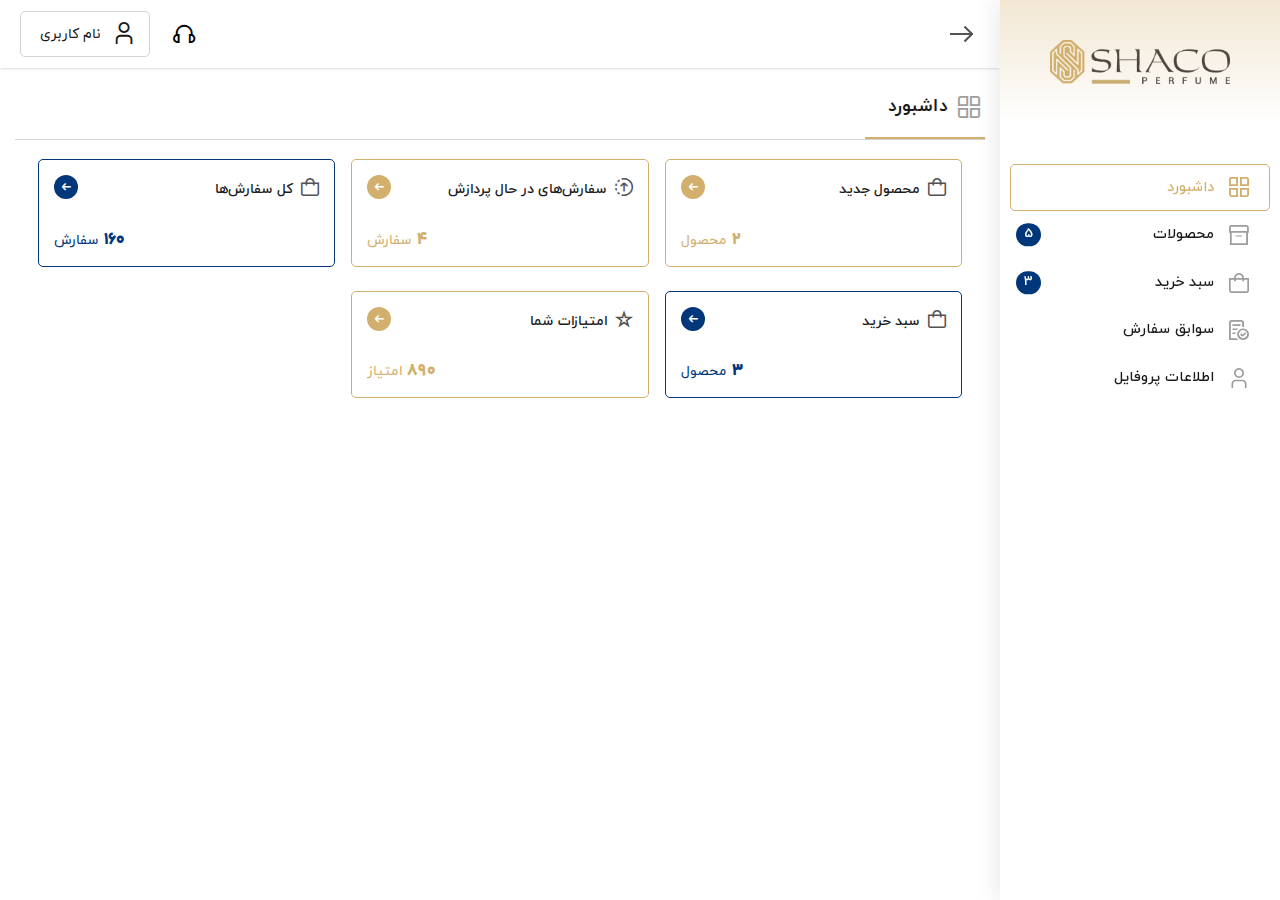
==== commit c753cbb4: "+ transaction-list, transaction-details, fix navbar link, sidebar links" ====
--- a/index.html
+++ b/index.html
@@ -42,24 +42,25 @@
                     </a>
                 </li>
                 <li class="nav-item">
-                    <a class="sub-item" href="user-profile.html">
-                        <i class="fi fi-rs-user"></i><span class="title">اطلاعات پروفایل</span>
-                    </a>
-                </li>
-                <li class="nav-item">
                     <a class="sub-item" href="products-list.html">
                         <i class="fi fi-rs-box"></i><span class="title">محصولات</span>
                         <div class="badge badge-secondary badge-s">5</div>
                     </a>
                 </li>
                 <li class="nav-item">
-                    <a class="sub-item" href="points-list.html">
-                        <i class="fi fi-rs-star"></i><span class="title">لیست امتیازات</span>
-                    </a>
-                </li>
-                <li class="nav-item">
-                    <a class="sub-item" href="support.html">
-                        <i class="fi fi-rs-messages"></i><span class="title">پشتیبانی</span>
+                    <a class="sub-item" href="cart-items-list.html">
+                        <i class="fi fi-rs-shopping-bag"></i><span class="title">سبد خرید</span>
+                        <div class="badge badge-secondary badge-s">3</div>
+                    </a>
+                </li>
+                <li class="nav-item">
+                    <a class="sub-item" href="transactions-list.html">
+                        <i class="fi fi-rs-memo-circle-check"></i><span class="title">سوابق سفارش</span>
+                    </a>
+                </li>
+                <li class="nav-item">
+                    <a class="sub-item" href="user-profile.html">
+                        <i class="fi fi-rs-user"></i><span class="title">اطلاعات پروفایل</span>
                     </a>
                 </li>
             </ul>
@@ -82,10 +83,9 @@
                 </div>
                 <div class="admin">
                     <div class="item">
-                        <button class="btn-navbar btn-basket">
-                            <i class="fi fi-rs-shopping-bag"></i>
-                            <div class="badge badge-danger badge-s">13</div>
-                        </button>
+                        <a href="support.html" class="btn-navbar">
+                            <i class="fi fi-rs-headphones"></i>
+                        </a>
                     </div>
                     <div class="dropdown">
                         <button class="btn btn-secondary-outline dropdown-toggle icon-right" type="button">
@@ -118,7 +118,7 @@
                 <div class="main-inner">
                     <div class="cards-status-list">
                         <div class="flex items-center justify-start flex-wrap">
-                            <div class="lg:w-1/4 sm:w-1/2 w-full px-2 my-2">
+                            <div class="lg:w-1/3 sm:w-1/2 w-full px-2 my-1">
                                 <div class="card-status color-primary">
                                     <a href="#" class="card-inner">
                                         <div class="name">
@@ -132,8 +132,8 @@
                                     </a>
                                 </div>
                             </div>
-                            <div class="lg:w-1/4 sm:w-1/2 w-full px-2 my-2">
-                                <div class="card-status color-secondary">
+                            <div class="lg:w-1/3 sm:w-1/2 w-full px-2 my-1">
+                                <div class="card-status color-primary">
                                     <a href="#" class="card-inner">
                                         <div class="name">
                                             <h6><span class="fi fi-rs-progress-upload"></span>سفارش‌های در حال پردازش
@@ -147,8 +147,8 @@
                                     </a>
                                 </div>
                             </div>
-                            <div class="lg:w-1/4 sm:w-1/2 w-full px-2 my-2">
-                                <div class="card-status color-primary">
+                            <div class="lg:w-1/3 sm:w-1/2 w-full px-2 my-1">
+                                <div class="card-status color-secondary">
                                     <a href="#" class="card-inner">
                                         <div class="name">
                                             <h6><span class="fi fi-rs-shopping-bag"></span>کل سفارش‌ها</h6>
@@ -161,16 +161,30 @@
                                     </a>
                                 </div>
                             </div>
-                            <div class="lg:w-1/4 sm:w-1/2 w-full px-2 my-2">
+                            <div class="lg:w-1/3 sm:w-1/2 w-full px-2 my-1">
                                 <div class="card-status color-secondary">
                                     <a href="#" class="card-inner">
                                         <div class="name">
-                                            <h6><span class="fi fi-rs-messages"></span>پشتیبانی</h6>
+                                            <h6><span class="fi fi-rs-shopping-bag"></span>سبد خرید</h6>
                                             <div class="arrow"><i class="fi fi-rs-arrow-small-left"></i></div>
                                         </div>
                                         <div class="desc">
                                             <h5>3</h5>
-                                            <span>پیام جدید</span>
+                                            <span>محصول</span>
+                                        </div>
+                                    </a>
+                                </div>
+                            </div>
+                            <div class="lg:w-1/3 sm:w-1/2 w-full px-2 my-1">
+                                <div class="card-status color-primary">
+                                    <a href="#" class="card-inner">
+                                        <div class="name">
+                                            <h6><span class="fi fi-rs-star"></span>امتیازات شما</h6>
+                                            <div class="arrow"><i class="fi fi-rs-arrow-small-left"></i></div>
+                                        </div>
+                                        <div class="desc">
+                                            <h5>890</h5>
+                                            <span>امتیاز</span>
                                         </div>
                                     </a>
                                 </div>
@@ -182,85 +196,31 @@
         </div>
     </div>
 
-    <!-- Sidebar -->
-    <div id="side-basket" class="">
-        <button type="button" id="dismiss-basket">
-            <i class="fi fi-rs-cross-small"></i>
-        </button>
-        <!-- Basket Header -->
-        <div class="basket-header">
-            <h2 class="order-numbers">سبد خرید <span>(2 کالا)</span></h2>
-        </div>
-        <!-- Basket List Item -->
-        <div class="basket-list-item">
-            <div class="item">
-                <div class="item-inner">
-                    <div class="product-image">
-                        <a href="#">
-                            <img src="https://placehold.co/100x100" alt="pic-name" />
-                        </a>
-                    </div>
-                    <div class="product-info">
-                        <a href="#">
-                            <h3 class="name">نام محصول</h3>
-                        </a>
-                        <div class="data">
-                            <div class="price-content">
-                                <div class="price">
-                                    <div class="number" data-price="5200000"></div>
-                                    <span class="toman">تومان</span>
-                                </div>
-                                <div class="count">(2 عدد)</div>
-                            </div>
-                            <button type="button" class="btn-delete" onclick="deleteBasktet_item(this)"><i
-                                    class="fi fi-rs-trash"></i></button>
-                        </div>
-                    </div>
-                </div>
-            </div>
-            <div class="item">
-                <div class="item-inner">
-                    <div class="product-image">
-                        <a href="#">
-                            <img src="https://placehold.co/100x100" alt="pic-name" />
-                        </a>
-                    </div>
-                    <div class="product-info">
-                        <a href="#">
-                            <h3 class="name">نام محصول</h3>
-                        </a>
-                        <div class="data">
-                            <div class="price-content">
-                                <div class="price">
-                                    <div class="number" data-price="10200000"></div>
-                                    <span class="toman">تومان</span>
-                                </div>
-                                <div class="count">(2 عدد)</div>
-                            </div>
-                            <button type="button" class="btn-delete" onclick="deleteBasktet_item(this)"><i
-                                    class="fi fi-rs-trash"></i></button>
-                        </div>
-                    </div>
-                </div>
-            </div>
-        </div>
-        <!-- Empty Cart -->
-        <!-- <div class="empty-box">
-                <div class="thumb">
-                    <img src="images/icon-shopping-bag.svg" alt="pic-name" />
-                </div>
-                <h6>سبد خرید شما خالی است</h6>
-            </div> -->
-        <!-- Pay Button -->
-        <div class="basket-pays">
-            <a href="cart-items-list.html" class="goto-cart">
-                <span class="count-price">549,000 تومان</span>
-                <span class="btn-text">تایید سفارش</span>
+    <!-- Navbar Bottom -->
+    <div class="navbar-bottom">
+        <div class="inner">
+            <a href="index.html" class="item home active">
+                <div class="icon"></div>
+                <h3>داشبورد</h3>
+            </a>
+            <a href="products-list.html" class="item category">
+                <div class="icon"></div>
+                <h3>محصولات</h3>
+            </a>
+            <a href="support.html" class="item shopping-bag">
+                <div class="icon"><span class="badge badge-m">3</span></div>
+                <h3>سبدخرید</h3>
+            </a>
+            <a href="transactions-list.html" class="item transaction">
+                <div class="icon"></div>
+                <h3>سوابق سفارش</h3>
+            </a>
+            <a href="user-profile.html" class="item user">
+                <div class="icon"></div>
+                <h3>پروفایل</h3>
             </a>
         </div>
     </div>
-    <div class="basket-overlay"></div>
-
 
     <script src="js/scripts.js"></script>
 
--- a/scss/main.css
+++ b/scss/main.css
@@ -1,3 +1,4 @@
+@charset "UTF-8";
 /*#region ----------------- General */
 @import url(../css/fontface.css);
 *,
@@ -789,6 +790,7 @@
 }
 #sidebar .nav-item {
   position: relative;
+  padding: 0 10px;
 }
 #sidebar .nav-item .sub-item {
   padding: 12px 20px 12px 5px;
@@ -800,7 +802,7 @@
   color: #1a1a1a;
   position: relative;
   border: 1px solid transparent;
-  border-left-width: 5px;
+  border-radius: 5px;
 }
 #sidebar .nav-item .sub-item:hover {
   color: #00377a;
@@ -840,17 +842,6 @@
 }
 #sidebar .nav-item.active .sub-item .icon::before {
   color: white;
-}
-
-.siderbar-overlay {
-  display: none;
-  position: fixed;
-  top: 0;
-  left: 0;
-  width: 100%;
-  height: 100%;
-  z-index: 1009;
-  background-color: rgba(0, 0, 0, 0.5);
 }
 
 #mynavbar {
@@ -1028,7 +1019,7 @@
   right: 0;
   bottom: 0;
   width: 120px;
-  height: 4px;
+  height: 2px;
   background-color: #d2af6d;
 }
 .main-body-content .main-header .inner {
@@ -1111,20 +1102,16 @@
 
 @media (max-width: 1024px) {
   #mynavbar {
-    grid-template-columns: 1fr 120px 1fr;
+    grid-template-columns: 120px 1fr;
   }
   #mynavbar .logo {
     display: block;
   }
   #sidebar {
-    margin-right: -300px;
-    position: fixed;
-  }
-  #sidebar.active {
-    margin-right: 0;
-  }
-  #sidebar .btn-close-sidebar {
-    display: flex;
+    display: none;
+  }
+  .collapse-sidebar {
+    display: none;
   }
   #content {
     width: 100%;
@@ -1147,9 +1134,6 @@
     top: unset;
     width: 24px;
     left: 0;
-  }
-  .siderbar-overlay.active {
-    display: block;
   }
 }
 @media (max-width: 640px) {
@@ -1512,217 +1496,6 @@
 }
 
 /*#endregion -------------- Forms */
-/*#region ----------------- Sidebar Cart */
-#side-basket {
-  width: 300px;
-  position: fixed;
-  top: 0;
-  left: -100%;
-  max-height: 100%;
-  height: 100%;
-  z-index: 2002;
-  background: white;
-  transition: all 0.3s ease;
-  display: flex;
-  flex-direction: column;
-}
-#side-basket.active {
-  left: 0;
-}
-#side-basket .basket-header {
-  text-align: center;
-  padding: 24px 0;
-  font-weight: 400;
-  box-shadow: 0 1px 3px 0 rgba(0, 0, 0, 0.1), 0 1px 2px -1px rgba(0, 0, 0, 0.1);
-  position: relative;
-  z-index: 50;
-  flex-shrink: 0;
-}
-#side-basket .basket-header .order-numbers {
-  font-size: 16px;
-  font-weight: 600;
-  color: #1a1a1a;
-  margin-bottom: 0;
-}
-#side-basket .basket-header .order-numbers span {
-  font-size: 14px;
-  color: #9e9e9e;
-}
-#side-basket .basket-list-item {
-  padding: 10px;
-  overflow-y: auto;
-  background-color: white;
-  flex: 1 1 auto;
-}
-#side-basket .basket-list-item .item {
-  border-bottom: 1px solid #d2d3d4;
-  padding: 10px 0;
-}
-#side-basket .basket-list-item .item:last-child {
-  border-bottom: none;
-}
-#side-basket .basket-list-item .item .item-inner {
-  display: grid;
-  grid-template-columns: 70px auto;
-  align-items: center;
-}
-#side-basket .basket-list-item .item .product-image a {
-  display: block;
-}
-#side-basket .basket-list-item .item .product-image img {
-  width: 100%;
-}
-#side-basket .basket-list-item .item .product-info {
-  padding-right: 10px;
-}
-#side-basket .basket-list-item .item .product-info a {
-  display: block;
-}
-#side-basket .basket-list-item .item .product-info .name {
-  font-size: 13px;
-  font-weight: 400;
-  color: #1a1a1a;
-  display: -webkit-box;
-  -webkit-line-clamp: 1;
-  -webkit-box-orient: vertical;
-  overflow: hidden;
-  line-height: normal;
-  margin-bottom: 0.6rem;
-}
-#side-basket .basket-list-item .item .product-info .name:hover {
-  color: #d2af6d;
-}
-#side-basket .basket-list-item .item .product-info .data {
-  display: flex;
-  align-items: center;
-  justify-content: space-between;
-}
-#side-basket .basket-list-item .item .product-info .price-content .price {
-  display: flex;
-  align-items: center;
-  justify-content: flex-start;
-}
-#side-basket .basket-list-item .item .product-info .price-content .number {
-  font-size: 14px;
-  font-weight: 600;
-  color: #1a1a1a;
-}
-#side-basket .basket-list-item .item .product-info .price-content .toman {
-  font-size: 12px;
-  font-weight: 400;
-  margin-right: 5px;
-  color: #535355;
-}
-#side-basket .basket-list-item .item .product-info .price-content .count {
-  font-size: 13px;
-  color: #535355;
-}
-#side-basket .basket-list-item .item .product-info .btn-delete {
-  width: 24px;
-  height: 24px;
-  border-radius: 50%;
-  border: 1px solid #ef4444;
-  padding: 5px;
-  font-size: 12px;
-  color: #ef4444;
-  background-color: white;
-}
-#side-basket .basket-list-item .item .product-info .btn-delete:hover {
-  background-color: #ef4444;
-  color: white;
-}
-#side-basket .basket-pays {
-  padding: 10px;
-  z-index: 50px;
-  background-color: white;
-  flex-shrink: 0;
-  border-top: 1px solid #d2d3d4;
-}
-#side-basket .basket-pays .goto-cart {
-  width: 100%;
-  display: block;
-  position: relative;
-  color: #1a1a1a;
-  background: white;
-  border-radius: 10px;
-  padding: 12px;
-}
-#side-basket .basket-pays .goto-cart .count-price {
-  position: absolute;
-  left: 5px;
-  top: 5px;
-  padding: 8px;
-  font-size: 14px;
-  font-weight: 600;
-  border-radius: 8px;
-  background-color: #d2af6d;
-  color: white;
-}
-#side-basket .basket-pays .goto-cart .btn-text {
-  font-size: 14px;
-  font-weight: 400;
-}
-#side-basket #dismiss-basket {
-  position: absolute;
-  top: 15px;
-  width: 40px;
-  height: 40px;
-  cursor: pointer;
-  color: #9e9e9e;
-  padding: 0;
-  border-radius: 50%;
-  background-color: #fff;
-  border: none;
-  z-index: 60;
-}
-#side-basket #dismiss-basket .fi {
-  font-size: 24px;
-  position: relative;
-  top: 3px;
-  display: inline-flex;
-}
-#side-basket #dismiss-basket:hover, #side-basket #dismiss-basket:focus {
-  background-color: rgba(210, 175, 109, 0.2) !important;
-  color: #d2af6d !important;
-}
-#side-basket .delete-basket {
-  left: 10px;
-}
-#side-basket .delete-basket:hover {
-  background-color: #ef4444;
-  color: white;
-}
-#side-basket #dismiss-basket {
-  right: 10px;
-}
-#side-basket #dismiss-basket:hover {
-  background-color: #00377a;
-  color: white;
-}
-
-.basket-overlay {
-  display: none;
-  position: fixed;
-  top: 0;
-  left: 0;
-  width: 100vw;
-  height: 100vh;
-  background: rgba(0, 0, 0, 0.5);
-  z-index: 2001;
-  opacity: 0;
-  transition: all 0.3s ease-in-out;
-}
-.basket-overlay.active {
-  display: block;
-  opacity: 1;
-}
-
-@media (max-width: 350px) {
-  #side-basket {
-    width: 100%;
-  }
-}
-/*#endregion -------------- Sidebar Cart */
 /*#region ----------------- Empty Box */
 .empty-box {
   margin: 30px 0;
@@ -2286,4 +2059,888 @@
     transform: rotate(360deg);
   }
 }
-/*#endregion -------------- Loading */+/*#endregion -------------- Loading */
+/*#region ----------------- Cart */
+.cart-details-section .grid-layout {
+  display: grid;
+  grid-template-columns: auto 350px;
+}
+.cart-details-section .grid-layout .basket-grid {
+  padding-left: 10px;
+}
+.cart-details-section .grid-layout .side-grid {
+  padding-right: 10px;
+}
+.cart-details-section .checkout-side {
+  background-color: #f6f6f6;
+  border-radius: 5px;
+  padding: 20px;
+}
+.cart-details-section .checkout-side .price-list {
+  border-bottom: 1px solid #d2d3d4;
+}
+.cart-details-section .checkout-side .price-list li {
+  display: flex;
+  align-items: center;
+  justify-content: space-between;
+  margin-bottom: 12px;
+}
+.cart-details-section .checkout-side .price-list li .title {
+  font-size: 14px;
+  font-weight: 400;
+  color: #535355;
+}
+.cart-details-section .checkout-side .price-list li .number {
+  font-size: 16px;
+  font-weight: 500;
+  color: #1a1a1a;
+}
+.cart-details-section .checkout-side .price-list li .number .toman {
+  margin-right: 5px;
+  font-size: 13px;
+  color: #535355;
+}
+.cart-details-section .checkout-side .price-list li .number.red {
+  color: #ef4444;
+}
+.cart-details-section .checkout-side .price-list li .number.red .toman {
+  color: #ef4444;
+}
+.cart-details-section .checkout-side .price-list li .number.small {
+  font-size: 12px;
+  color: #535355;
+}
+.cart-details-section .checkout-side .all-price {
+  display: flex;
+  align-items: center;
+  justify-content: space-between;
+  margin-top: 12px;
+}
+.cart-details-section .checkout-side .all-price .title {
+  font-size: 14px;
+  font-weight: 400;
+  color: #1a1a1a;
+}
+.cart-details-section .checkout-side .all-price .number {
+  font-size: 16px;
+  font-weight: 500;
+  color: #1a1a1a;
+}
+.cart-details-section .checkout-side .all-price .number .toman {
+  margin-right: 5px;
+  font-size: 13px;
+  color: #535355;
+}
+.cart-details-section .checkout-side .cart-msg {
+  font-size: 11px;
+  font-weight: 400;
+  color: #535355;
+  margin-top: 1.2rem;
+  display: block;
+}
+.cart-details-section .checkout-side .buttons {
+  margin-top: 1.2rem;
+}
+.cart-details-section .checkout-side .buttons .btn {
+  width: 100%;
+}
+.cart-details-section .checkout-list {
+  background-color: white;
+  border-radius: 5px;
+  padding: 25px 20px;
+  border: 1px solid #d2d3d4;
+}
+.cart-details-section .product-item {
+  display: grid;
+  grid-template-columns: 130px auto;
+  align-items: flex-start;
+  border-bottom: 1px solid #d2d3d4;
+  padding: 20px 0;
+}
+.cart-details-section .product-item:last-child {
+  border-bottom: none;
+  padding-bottom: 0;
+}
+.cart-details-section .product-item:first-child {
+  padding-top: 0;
+}
+.cart-details-section .product-item .thumb img {
+  width: 100%;
+  -o-object-fit: cover;
+     object-fit: cover;
+  border-radius: 8px;
+}
+.cart-details-section .product-item .data {
+  padding-right: 15px;
+  margin-top: 10px;
+}
+.cart-details-section .product-item .name {
+  font-size: 16px;
+  font-weight: 600;
+  color: #1a1a1a;
+  margin-bottom: 1rem;
+  display: -webkit-box;
+  -webkit-line-clamp: 1;
+  -webkit-box-orient: vertical;
+  overflow: hidden;
+}
+.cart-details-section .product-item .property-list ul li {
+  display: flex;
+  align-items: center;
+  justify-content: flex-start;
+  color: #1a1a1a;
+  font-size: 13px;
+  font-weight: 400;
+  margin: 5px 0;
+}
+.cart-details-section .product-item .property-list ul li .fi {
+  color: #535355;
+  font-size: 16px;
+  margin-left: 5px;
+}
+.cart-details-section .product-item .info-content {
+  margin-top: 15px;
+  display: flex;
+  align-items: center;
+  justify-content: space-between;
+}
+.cart-details-section .product-item .info-content .product-number {
+  display: flex;
+  align-items: center;
+  justify-content: center;
+  -webkit-user-select: none;
+     -moz-user-select: none;
+          user-select: none;
+}
+.cart-details-section .product-item .info-content .product-number .number-inner {
+  display: grid;
+  grid-template-columns: 35px auto 35px;
+  align-items: center;
+  width: 120px;
+}
+.cart-details-section .product-item .info-content .product-number .btn-plus {
+  background-color: white;
+  border: 1px solid #d2d3d4;
+  width: 35px;
+  height: 35px;
+  cursor: pointer;
+  padding: 2px;
+  display: flex;
+  align-items: center;
+  justify-content: center;
+  color: #d2af6d;
+  font-size: 16px;
+}
+.cart-details-section .product-item .info-content .product-number .btn-plus .fi {
+  display: flex;
+}
+.cart-details-section .product-item .info-content .product-number .btn-plus:hover {
+  background-color: #d2af6d;
+  border-color: #d2af6d;
+  color: white;
+}
+.cart-details-section .product-item .info-content .product-number .btn-plus:first-child {
+  border-radius: 0 8px 8px 0;
+}
+.cart-details-section .product-item .info-content .product-number .btn-plus:last-child {
+  border-radius: 8px 0 0 8px;
+}
+.cart-details-section .product-item .info-content .product-number .count-input {
+  padding: 5px;
+  border: 1px solid #d2d3d4;
+  border-left: none;
+  border-right: none;
+  text-align: center;
+  color: #535355;
+  height: 35px;
+  font-weight: 500;
+  -webkit-user-select: none;
+     -moz-user-select: none;
+          user-select: none;
+}
+.cart-details-section .product-item .info-content .product-number .btn-detele {
+  margin-right: 10px;
+  font-size: 14px;
+  font-weight: 400;
+  color: #d2af6d;
+  background-color: transparent;
+  border: none;
+}
+.cart-details-section .product-item .info-content .product-number .btn-detele .fi {
+  font-size: 18px;
+  margin-left: 5px;
+  position: relative;
+  top: 4px;
+}
+.cart-details-section .product-item .price-content {
+  display: flex;
+  align-items: flex-end;
+  justify-content: flex-start;
+  flex-direction: column;
+}
+.cart-details-section .product-item .price-content .discount {
+  display: flex;
+  align-items: center;
+  justify-content: flex-start;
+  margin-bottom: 5px;
+}
+.cart-details-section .product-item .price-content .discount h5 {
+  font-size: 14px;
+  margin-bottom: 0;
+  color: #535355;
+  margin-left: 10px;
+  -webkit-text-decoration: line-through 1px solid #535355;
+          text-decoration: line-through 1px solid #535355;
+}
+.cart-details-section .product-item .price-content .discount .percentage {
+  background-color: #ef4444;
+  color: white;
+  padding: 1px 8px;
+  border-radius: 5rem;
+  font-size: 14px;
+  font-weight: 600;
+}
+.cart-details-section .product-item .price-content .price {
+  display: flex;
+  align-items: center;
+  justify-content: flex-start;
+}
+.cart-details-section .product-item .price-content .price h4 {
+  font-size: 16px;
+  font-weight: 600;
+  color: #1a1a1a;
+  margin-bottom: 0;
+}
+.cart-details-section .product-item .price-content .price span {
+  font-size: 13px;
+  color: #535355;
+  margin-right: 5px;
+  display: inline-block;
+}
+.cart-details-section .grid-sticky-top {
+  position: sticky;
+  top: 40px;
+}
+
+@media (max-width: 1280px) {
+  .cart-details-section .grid-layout {
+    grid-template-columns: auto 300px;
+  }
+  .cart-details-section .checkout-side {
+    padding: 15px;
+  }
+  .cart-details-section .checkout-list {
+    padding: 20px 15px;
+  }
+  .cart-details-section .product-item {
+    grid-template-columns: 100px auto;
+  }
+  .cart-details-section .product-item .data {
+    padding-right: 10px;
+  }
+  .cart-details-section .product-item .name {
+    font-size: 14px;
+    margin-bottom: 0.6rem;
+  }
+}
+@media (max-width: 768px) {
+  .cart-details-section .grid-layout {
+    grid-template-columns: 100%;
+  }
+  .cart-details-section .grid-layout .basket-grid,
+  .cart-details-section .grid-layout .side-grid {
+    padding: 0;
+  }
+  .cart-details-section .grid-layout .basket-grid {
+    margin-bottom: 15px;
+  }
+}
+@media (max-width: 640px) {
+  .cart-details-section .checkout-side {
+    padding: 10px;
+  }
+  .cart-details-section .checkout-list {
+    padding: 15px 10px;
+  }
+  .cart-details-section .checkout-list .product-item {
+    grid-template-columns: 80px auto;
+  }
+  .cart-details-section .checkout-list .product-item .data {
+    padding-right: 10px;
+  }
+  .cart-details-section .checkout-list .product-item .data .name {
+    font-size: 13px;
+    margin-bottom: 0.5rem;
+  }
+  .cart-details-section .checkout-list .product-item .data .property-list ul li {
+    font-size: 12px;
+    margin: 4px 0;
+  }
+}
+/*#endregion -------------- Cart */
+/*#region ----------------- Navbar Bottom */
+.navbar-bottom {
+  display: none;
+  position: fixed;
+  bottom: 0;
+  right: 0;
+  width: 100%;
+  background-color: white;
+  box-shadow: 0 -1px 3px 0 rgba(0, 0, 0, 0.1), 0 -1px 2px -1px rgba(0, 0, 0, 0.1);
+  z-index: 888;
+}
+.navbar-bottom .inner {
+  display: grid;
+  grid-template-columns: 20% 20% 20% 20% 20%;
+}
+.navbar-bottom .item {
+  padding: 5px;
+  -webkit-user-select: none;
+     -moz-user-select: none;
+          user-select: none;
+  cursor: pointer;
+  position: relative;
+}
+.navbar-bottom .item h3 {
+  font-size: 13px;
+  font-weight: 500;
+  color: #535355;
+  text-align: center;
+  margin: 5px 0 0 0;
+  display: -webkit-box;
+  -webkit-line-clamp: 1;
+  -webkit-box-orient: vertical;
+  overflow: hidden;
+}
+.navbar-bottom .item .icon {
+  width: 24px;
+  height: 24px;
+  margin: 0 auto;
+  position: relative;
+  display: flex;
+  align-items: center;
+  justify-content: center;
+  color: #1a1a1a;
+}
+.navbar-bottom .item .icon::before {
+  content: "";
+  font-family: uicons-regular-straight;
+  font-size: 20px;
+}
+.navbar-bottom .item .badge {
+  position: absolute;
+  top: -8px;
+  right: -15px;
+  background-color: #d2af6d;
+  color: white;
+}
+.navbar-bottom .item.active .icon {
+  color: #1a1a1a;
+}
+.navbar-bottom .item.active .icon::before {
+  font-family: uicons-solid-straight;
+}
+.navbar-bottom .item.active h3 {
+  color: #1a1a1a;
+  font-weight: 600;
+}
+.navbar-bottom .item.home .icon::before {
+  content: "\f16c";
+}
+.navbar-bottom .item.home.active .icon::before {
+  content: "\f16d";
+}
+.navbar-bottom .item.category .icon::before {
+  content: "\f2b6";
+}
+.navbar-bottom .item.category.active .icon::before {
+  content: "\f2b7";
+}
+.navbar-bottom .item.shopping-bag .icon::before {
+  content: "綠";
+}
+.navbar-bottom .item.shopping-bag.active .icon::before {
+  content: "勞";
+}
+.navbar-bottom .item.transaction .icon::before {
+  content: "臘";
+}
+.navbar-bottom .item.transaction.active .icon::before {
+  content: "珞";
+}
+.navbar-bottom .item.user .icon::before {
+  content: "ﺠ";
+}
+.navbar-bottom .item.user.active .icon::before {
+  content: "ﺍ";
+}
+
+@media (max-width: 1024px) {
+  .navbar-bottom {
+    display: block;
+  }
+}
+@media (max-width: 575px) {
+  .navbar-bottom {
+    display: block;
+  }
+}
+/*#endregion -------------- Navbar Bottom */
+/*#region ----------------- Modal Styles */
+.modal {
+  position: fixed;
+  left: 0;
+  top: 0;
+  width: 100vw;
+  height: 100vh;
+  display: none;
+  align-items: center;
+  justify-content: center;
+  z-index: 9998;
+}
+.modal.show {
+  display: flex;
+}
+.modal .modal-dialog {
+  background-color: white;
+  width: 500px;
+  margin: 0 auto;
+  display: none;
+  flex-direction: column;
+  max-height: 95%;
+  z-index: 9999;
+  border-radius: 15px;
+}
+.modal .modal-dialog.show {
+  display: flex;
+  animation: scaleZoomIn 0.35s ease-in-out;
+}
+.modal .modal-dialog.modal-sm {
+  width: 640px;
+}
+.modal .modal-dialog.modal-md {
+  width: 768px;
+}
+.modal .modal-dialog.modal-lg {
+  width: 1024px;
+}
+.modal .modal-dialog.modal-xl {
+  width: 1280px;
+}
+.modal .modal-header {
+  padding: 1rem;
+  display: flex;
+  align-items: center;
+  justify-content: space-between;
+  flex-shrink: 0;
+  width: 100%;
+  border-bottom: 1px solid #d2d3d4;
+}
+.modal .modal-title {
+  font-size: 18px;
+  display: flex;
+  align-items: center;
+  color: #1a1a1a;
+}
+.modal .modal-title .fi {
+  display: flex;
+  margin-left: 10px;
+  font-size: 20px;
+  color: #9e9e9e;
+}
+.modal .btn-close {
+  width: 30px;
+  height: 30px;
+  background-color: transparent;
+  padding: 4px;
+  border: none;
+  color: #9e9e9e;
+}
+.modal .btn-close:hover {
+  color: #535355;
+}
+.modal .modal-body {
+  flex: 1 1 auto;
+  overflow-y: auto;
+  padding: 2rem 1rem 1rem 1rem;
+  height: 100%;
+}
+.modal .modal-body .title {
+  font-size: 16px;
+  font-weight: 500;
+  text-align: center;
+  margin-bottom: 20px;
+}
+.modal .modal-footer {
+  padding: 1rem;
+  gap: 0.5rem;
+  display: flex;
+  align-items: center;
+  justify-content: flex-end;
+  flex-shrink: 0;
+}
+
+.modal-backdrop {
+  position: fixed;
+  left: 0;
+  top: 0;
+  width: 100vw;
+  height: 100vh;
+  background-color: rgba(0, 0, 0, 0.6);
+}
+
+.modal-share h6 {
+  margin-bottom: 20px;
+  text-align: center;
+  color: #1a1a1a;
+}
+.modal-share .copy-link {
+  display: grid;
+  grid-template-columns: auto 80px;
+}
+.modal-share .copy-link .input {
+  background-color: #f6f6f6;
+  border: 1px solid #d2d3d4;
+  padding: 8px 15px;
+  border-radius: 0 10px 10px 0;
+}
+.modal-share .copy-link .btn-copy {
+  background-color: #d2af6d;
+  color: white;
+  border-radius: 10px 0 0 10px;
+  border: none;
+}
+
+@keyframes scaleZoomIn {
+  from {
+    opacity: 0;
+    transform: scale(0.8);
+  }
+  to {
+    opacity: 1;
+    transform: scale(1);
+  }
+}
+@media (max-width: 640px) {
+  .modal .modal-dialog {
+    width: 95%;
+  }
+  .modal .modal-footer {
+    flex-direction: column;
+  }
+  .modal .modal-footer .btn {
+    width: 100%;
+  }
+}
+@media (max-width: 768px) {
+  .modal .modal-dialog.modal-sm {
+    width: 95%;
+  }
+}
+@media (max-width: 1024px) {
+  .modal .modal-dialog.modal-md {
+    width: 95%;
+  }
+}
+@media (max-width: 1280px) {
+  .modal .modal-dialog.modal-lg {
+    width: 95%;
+  }
+}
+@media (max: 1280px) {
+  .modal .modal-dialog.modal-xl {
+    width: 95%;
+  }
+}
+/*#endregion -------------- Modal Styles */
+/*#region ----------------- Tabs */
+.nav-tabs {
+  border-bottom: 1px solid #d2d3d4;
+}
+.nav-tabs .nav-link {
+  padding: 0.6rem 1.2rem;
+  font-size: 14px;
+  font-weight: 600;
+  color: #535355;
+  position: relative;
+  border-radius: 5px 5px 0 0;
+  border-bottom: 2px solid transparent;
+}
+.nav-tabs .nav-link.active {
+  border-color: #d2d3d4;
+  background-color: rgba(210, 175, 109, 0.12);
+  color: #1a1a1a;
+  border-bottom-color: #d2af6d;
+}
+.nav-tabs .nav-link:hover {
+  color: #1a1a1a;
+}
+
+.tab-content {
+  margin-top: 2rem;
+}
+.tab-content.type-border {
+  border: 1px solid #d2d3d4;
+  border-top: 0;
+  padding-top: 2rem;
+  margin-top: 0;
+}
+.tab-content .tab-inner {
+  margin-top: 2rem;
+}
+
+@media (max-width: 768px) {
+  .nav-tabs .nav-link {
+    height: auto;
+    flex-grow: 1;
+    padding: 0.7rem;
+    font-size: 14px;
+  }
+  .nav-tabs .nav-link .icon {
+    position: relative;
+    width: 100%;
+    height: auto;
+    margin-bottom: 10px;
+    font-size: 18px;
+  }
+}
+@media (max-width: 640px) {
+  .nav-tabs .nav-link {
+    padding: 0.7rem 0.5rem 0.5rem 0.7rem;
+    font-size: 13px;
+  }
+  .nav-tabs .nav-link .icon {
+    margin-bottom: 8px;
+    font-size: 16px;
+  }
+}
+/*#endregion -------------- Tabs */
+/*#region ----------------- Transaction */
+.card-transaction {
+  margin-bottom: 15px;
+}
+.card-transaction .card-inner {
+  border: 1px solid #d2d3d4;
+  padding: 10px;
+  border-radius: 10px;
+}
+.card-transaction .list-info {
+  display: flex;
+  align-items: center;
+  justify-content: flex-start;
+  flex-wrap: wrap;
+  margin: 0;
+}
+.card-transaction .list-info li {
+  flex: 0 0 50%;
+  widows: 50%;
+  font-size: 14px;
+  font-weight: 400;
+  margin: 5px 0;
+}
+.card-transaction .list-info li .title {
+  color: #535355;
+}
+.card-transaction .list-info li .desc {
+  color: #1a1a1a;
+  white-space: nowrap;
+}
+.card-transaction .list-info li .desc.success {
+  background-color: rgba(34, 197, 94, 0.1);
+  padding: 2px 6px;
+  border-radius: 5px;
+  color: #22c55e;
+  border: 1px solid #22c55e;
+}
+.card-transaction .list-info li .desc.error {
+  background-color: rgba(239, 68, 68, 0.1);
+  padding: 2px 6px;
+  border-radius: 5px;
+  color: #ef4444;
+  border: 1px solid #ef4444;
+}
+.card-transaction .list-info li .desc.info {
+  background-color: rgba(14, 165, 233, 0.1);
+  padding: 2px 6px;
+  border-radius: 5px;
+  color: #0ea5e9;
+  border: 1px solid #0ea5e9;
+}
+.card-transaction .list-info li .desc.waiting {
+  background-color: rgba(251, 191, 36, 0.1);
+  padding: 2px 6px;
+  border-radius: 5px;
+  color: #fbbf24;
+  border: 1px solid #fbbf24;
+}
+.card-transaction .c-footer {
+  border-top: 1px solid #d2d3d4;
+  padding-top: 10px;
+  margin-top: 10px;
+  display: flex;
+  align-items: center;
+  justify-content: space-between;
+}
+.card-transaction .c-footer .btn {
+  padding: 0.6rem 1rem;
+  font-size: 14px;
+}
+.card-transaction .c-footer .status h6 {
+  font-size: 14px;
+  margin-bottom: 0;
+  margin-left: 5px;
+  color: #535355;
+}
+.card-transaction .c-footer .status span {
+  white-space: nowrap;
+  color: #1a1a1a;
+  display: inline-block;
+  margin: 5px 0;
+}
+.card-transaction .c-footer .status span.success {
+  background-color: rgba(34, 197, 94, 0.1);
+  padding: 2px 6px;
+  border-radius: 5px;
+  color: #22c55e;
+  border: 1px solid #22c55e;
+}
+.card-transaction .c-footer .status span.error {
+  background-color: rgba(239, 68, 68, 0.1);
+  padding: 2px 6px;
+  border-radius: 5px;
+  color: #ef4444;
+  border: 1px solid #ef4444;
+}
+.card-transaction .c-footer .status span.info {
+  background-color: rgba(14, 165, 233, 0.1);
+  padding: 2px 6px;
+  border-radius: 5px;
+  color: #0ea5e9;
+  border: 1px solid #0ea5e9;
+}
+.card-transaction .c-footer .status span.waiting {
+  background-color: rgba(251, 191, 36, 0.1);
+  padding: 2px 6px;
+  border-radius: 5px;
+  color: #fbbf24;
+  border: 1px solid #fbbf24;
+}
+
+.factore-details {
+  border: 1px solid #d2d3d4;
+  padding: 20px;
+  border-radius: 10px;
+}
+.factore-details ul {
+  display: flex;
+  align-items: center;
+  justify-content: flex-start;
+  flex-wrap: wrap;
+  margin: 0;
+}
+.factore-details ul li {
+  flex: 1 0 50%;
+  width: 50%;
+  margin: 6px 0;
+  font-size: 16px;
+  font-weight: 400;
+  color: #535355;
+}
+.factore-details ul li span {
+  color: #1a1a1a;
+  margin-left: 5px;
+  font-weight: 500;
+}
+.factore-details ul li span.waiting {
+  white-space: nowrap;
+  background-color: rgba(0, 55, 122, 0.1);
+  color: #00377a;
+  padding: 4px 10px;
+  font-weight: 600;
+  border-radius: 5px;
+  border: 1px solid #00377a;
+}
+.factore-details ul li span.payment {
+  white-space: nowrap;
+  background-color: rgba(14, 165, 233, 0.1);
+  color: #0ea5e9;
+  padding: 4px 10px;
+  font-weight: 600;
+  border-radius: 5px;
+  border: 1px solid #0ea5e9;
+}
+.factore-details ul li span.error {
+  white-space: nowrap;
+  background-color: rgba(239, 68, 68, 0.1);
+  color: #ef4444;
+  padding: 4px 10px;
+  font-weight: 600;
+  border-radius: 5px;
+  border: 1px solid #ef4444;
+}
+.factore-details ul li span.success {
+  white-space: nowrap;
+  background-color: rgba(34, 197, 94, 0.1);
+  color: #22c55e;
+  padding: 4px 10px;
+  font-weight: 600;
+  border-radius: 5px;
+  border: 1px solid #22c55e;
+}
+.factore-details.have-border {
+  padding: 25px;
+  border: 1px solid #d2d3d4;
+  border-radius: 20px;
+  background-color: white;
+}
+
+@media (max-width: 640px) {
+  .card-transaction .list-info li {
+    width: 100%;
+    flex: 0 0 100%;
+  }
+  .factore-details ul li {
+    width: 100%;
+    flex: 0 0 100%;
+    font-size: 14px;
+    margin: 4px 0;
+  }
+}
+/*#endregion -------------- Transaction */
+/*#region ----------------- Table */
+.table-custom {
+  width: 100%;
+  border: 1px solid #d2d3d4;
+}
+.table-custom thead {
+  background-color: #f2f3f4;
+  border-bottom: 1px solid #d2d3d4;
+}
+.table-custom thead th {
+  padding: 12px;
+  font-size: 14px;
+}
+.table-custom tbody td {
+  padding: 12px;
+  font-size: 14px;
+  font-weight: 400;
+  border-bottom: 1px solid #d2d3d4;
+}
+.table-custom .img-table {
+  width: 50px;
+}
+.table-custom .btns-action {
+  display: flex;
+  align-items: center;
+  justify-content: center;
+  flex-wrap: wrap;
+}
+.table-custom .btns-action .btn-circle {
+  margin: 5px;
+}
+
+.table-responsive {
+  overflow-x: auto;
+}
+
+/*#endregion -------------- Table */